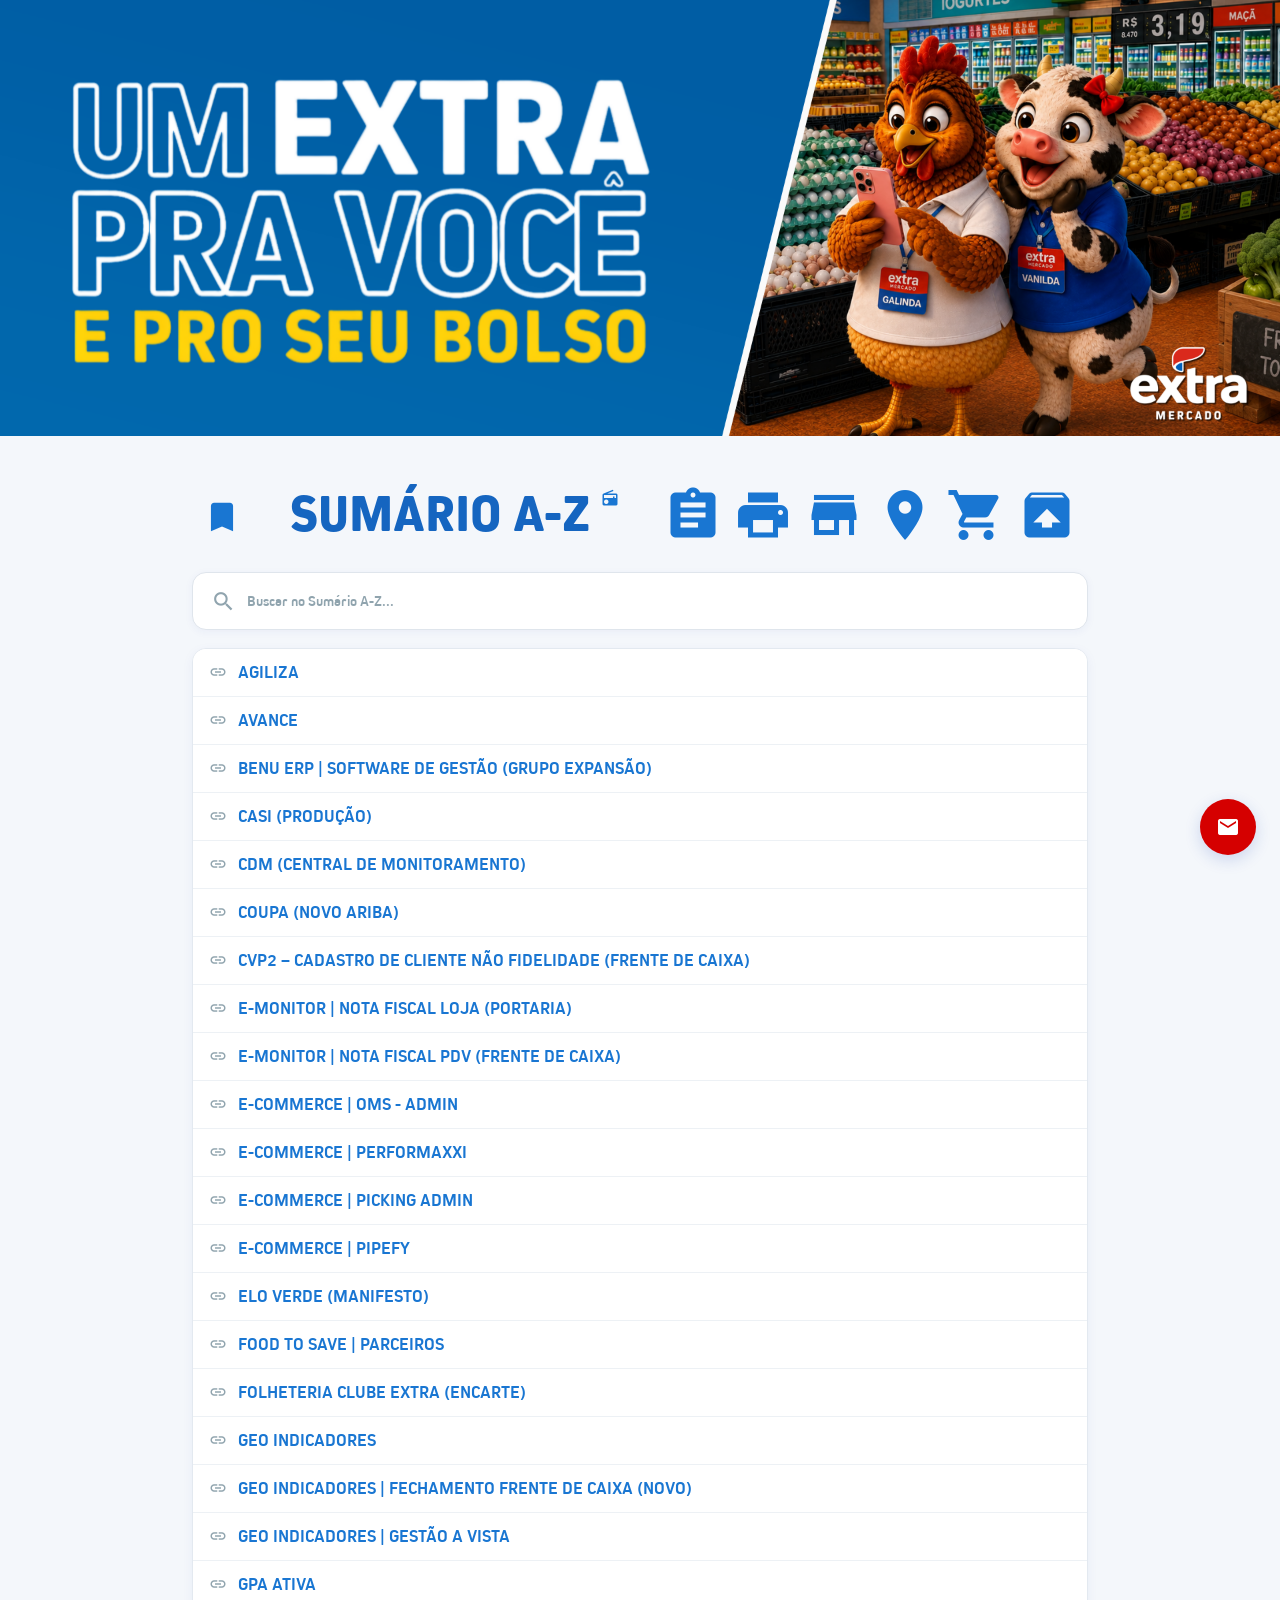
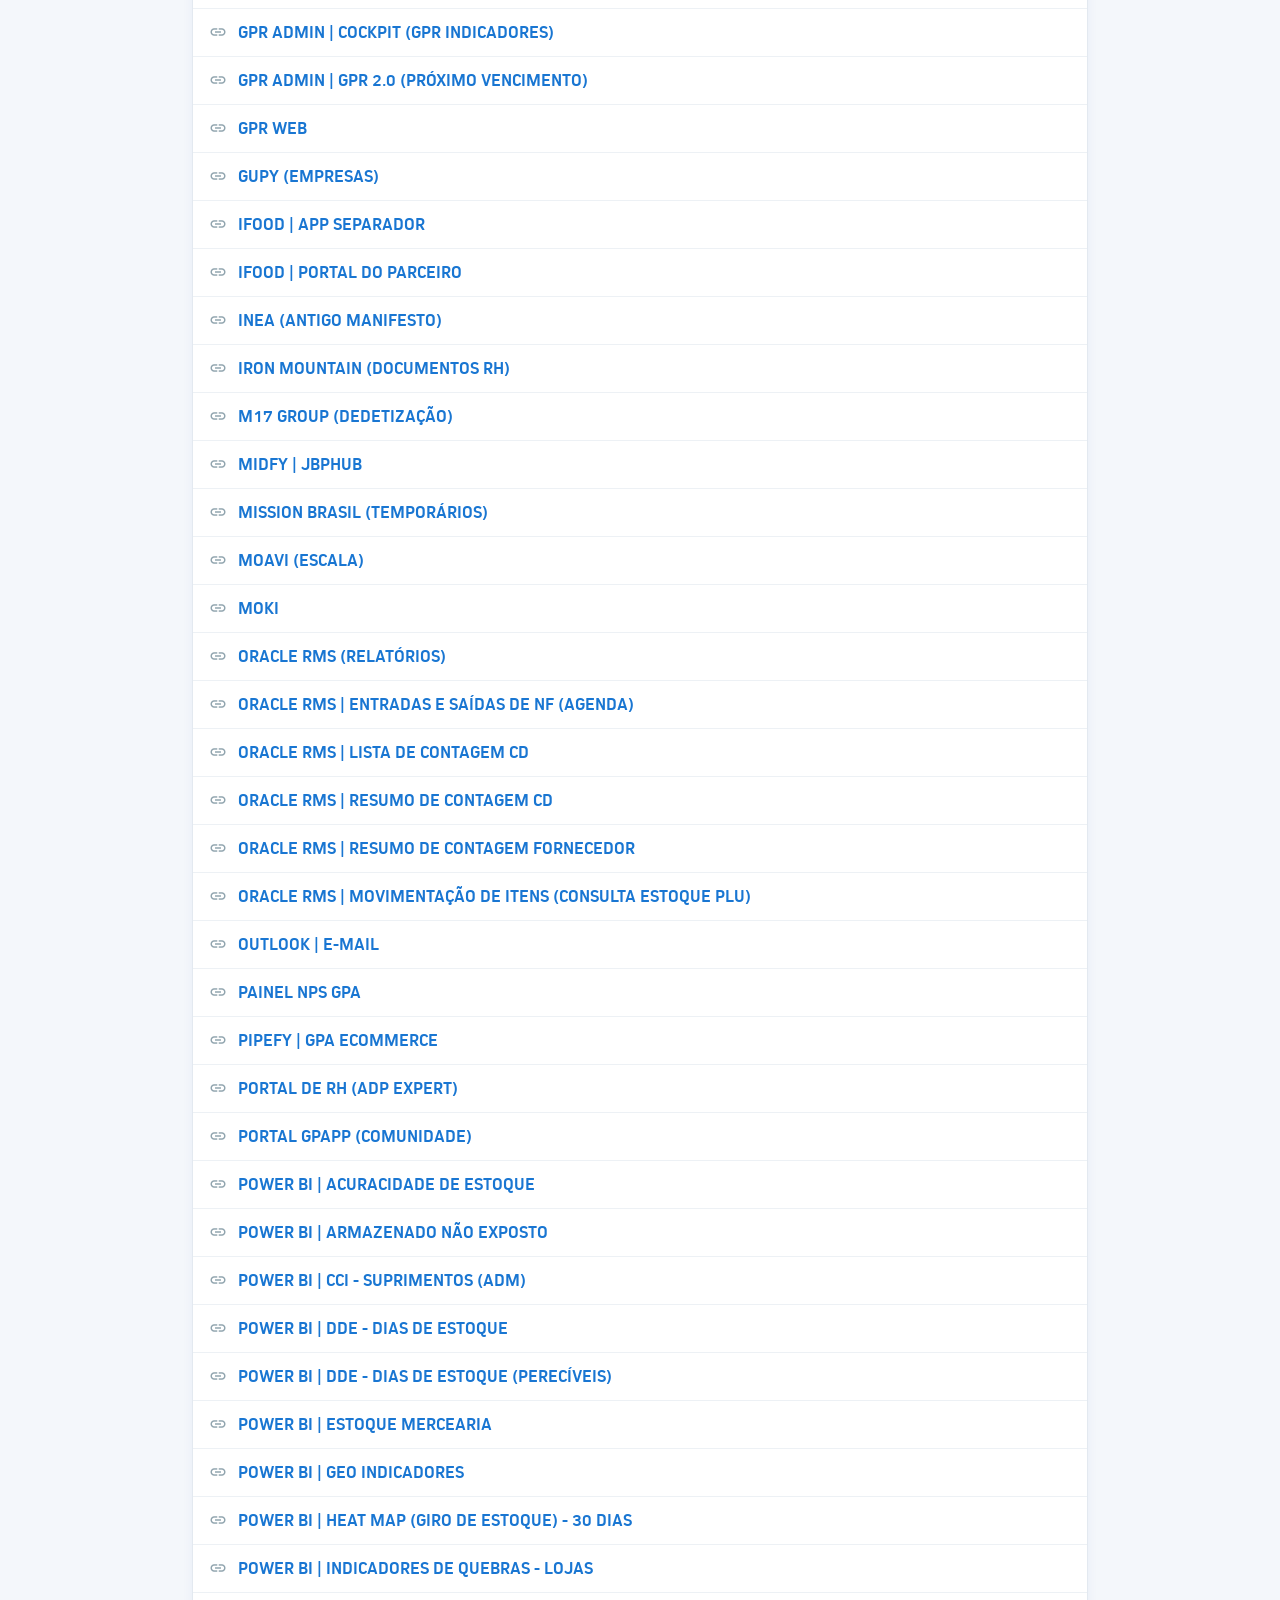
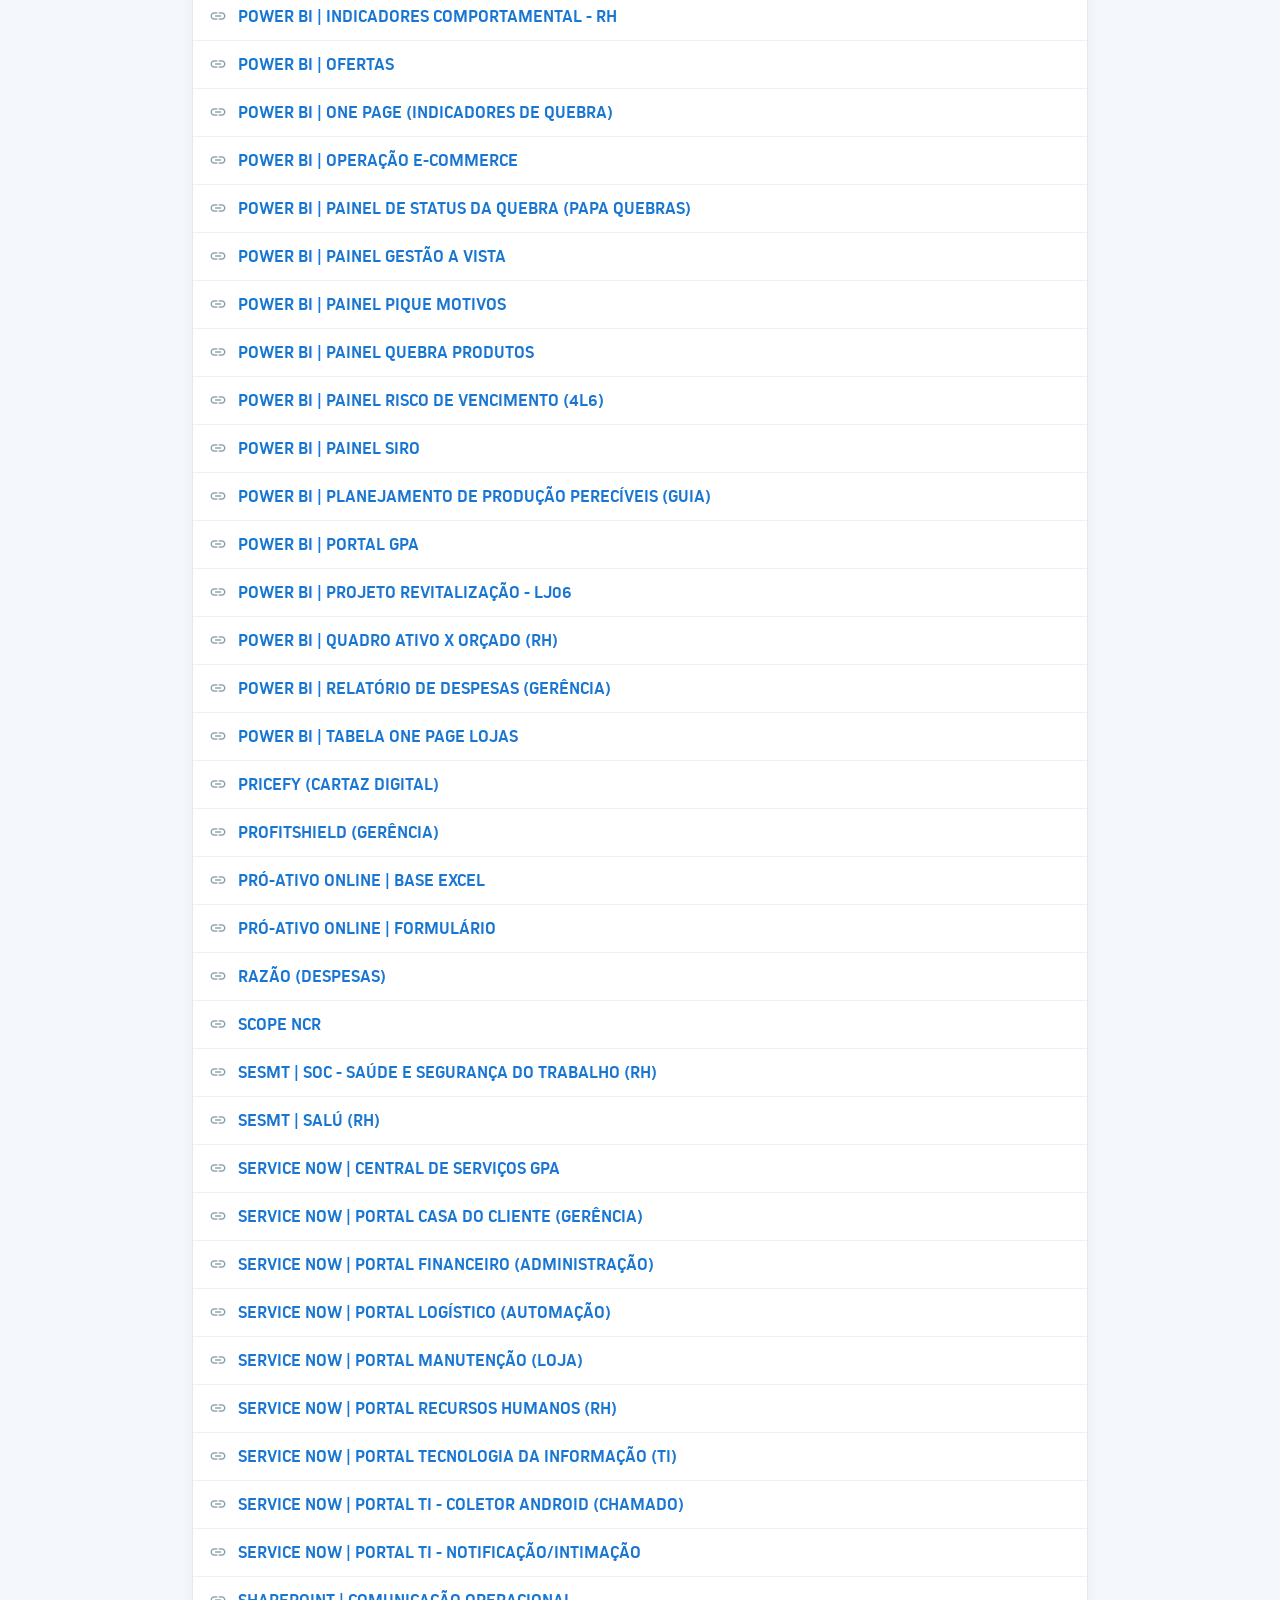
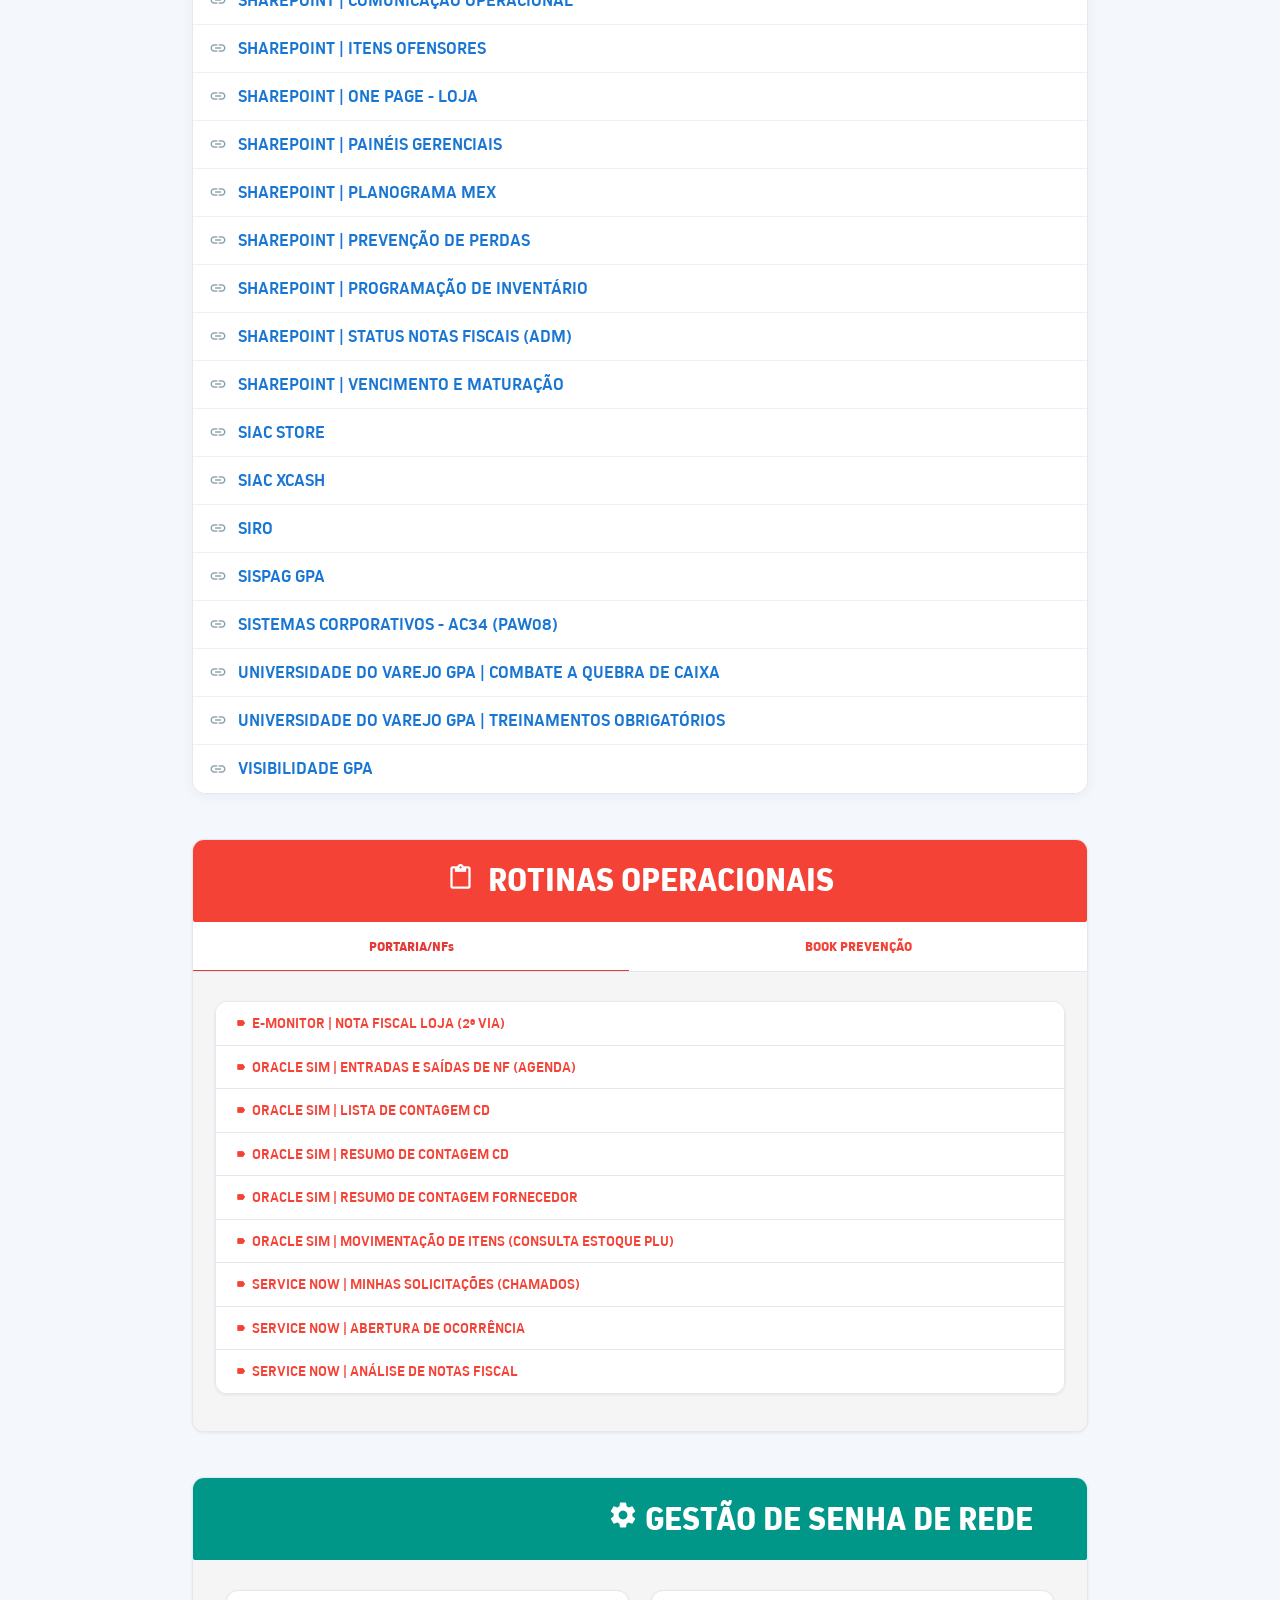
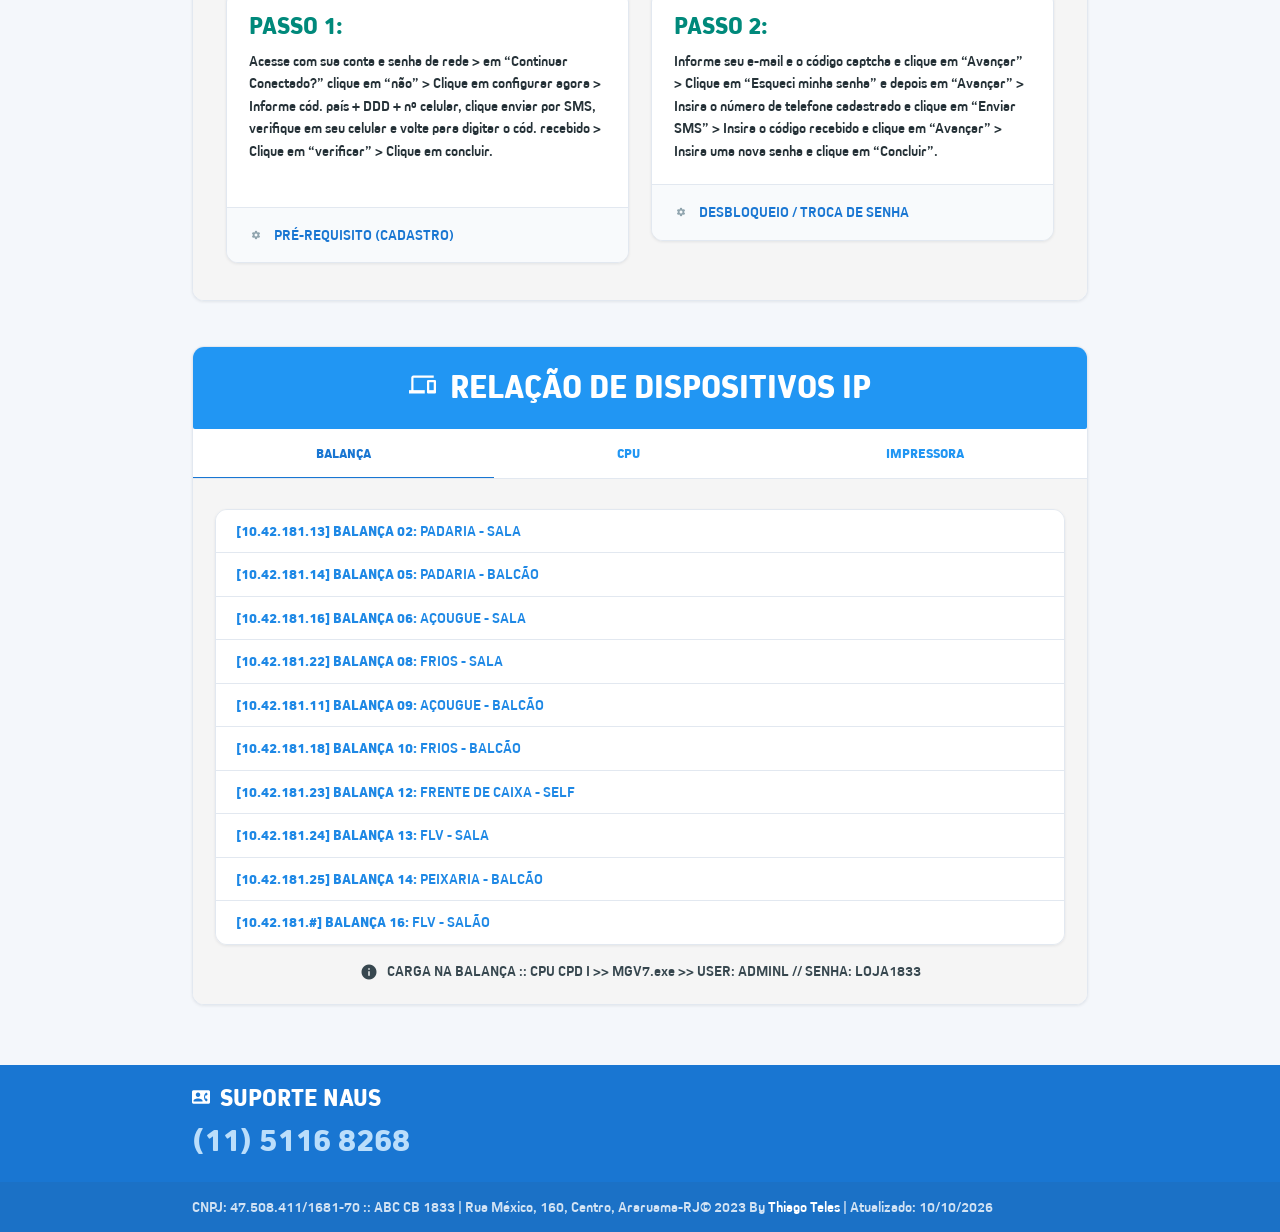
==== index.html @ 52b2ddd5 "Atalhos Gerador e AC34, Links" ====
<!DOCTYPE html>
<html>
	<head>
		<meta http-equiv="content-type" content="text/html" charset="utf-8">
		<link rel="icon" href="logo.ico">
		<link href="https://fonts.googleapis.com/icon?family=Material+Icons" rel="stylesheet">
		<link type="text/css" rel="stylesheet" href="materialize.min.css" media="screen,projection">
		<link type="text/css" rel="stylesheet" href="materialize_modern.css" media="screen,projection">
	</head>
	<body>
		<div class="row center"><img class="responsive-img" src="banner_extravc.png"></div><br>
		<div class="container">

			<!-- Botão voltar ao topo -->
			<div id="btnTopoContainer" class="fixed-action-btn" style="bottom: 120px; right: 24px;">
				<a id="btnTopo" class="btn-floating btn-large blue-grey lighten-1">
					<i class="material-icons">keyboard_arrow_up</i>
				</a>
			</div>
			<!-- Botão flutuante e-mail red accent-4 -->
			<div class="fixed-action-btn fab-fixed" title="ACESSAR CAIXA DE E-MAIL">
				<a href="https://outlook.office.com/" class="btn-floating btn-large red accent-4 btnemail">
					<i class="large material-icons">email</i>
				</a>
			</div>

			<div class="row">
				<div class="col s6">
					<h2 class="blue-text text-darken-3" style="margin: 0; white-space: nowrap;">
						<a href="central_atalhos.html" class="collection-item" title="ACESSAR CENTRAL WINDOWS"><i class="material-icons" style="font-size: 2.5rem; vertical-align: middle;">bookmarks</i></a>
						<b> SUMÁRIO A-Z</b>
						<a href="radio-anuncios" class="modal-trigger"><i class="material-icons tiny" style="vertical-align: middle; position: relative; top: -20px;">radio</i></a>
					</h2>
					
				</div>
				<div id="atalho" class="col s6">
					<div class="col s2"> <a href="cartaz-gerador" class="collection-item" title="ACESSAR GERADOR (CARTAZ EXCEL)"> <i class="material-icons medium">assignment</i> </a> </div>
					<div class="col s2"> <a href="https://gpa.pricefy.com.br/Store/Cartazes/Cartaz" class="collection-item" title="CRIAR CARTAZ DIGITAL"> <i class="material-icons medium">print</i> </a> </div>
					<div class="col s2"> <a href="https://gprweb.gpacorp.com.br/loja/1833/" class="collection-item" title="ACESSAR GPR WEB"> <i class="material-icons medium">store</i> </a> </div>
					<div class="col s2"> <a href="http://paw08/if10v2/inicio/inicio.asp" class="collection-item" title="ACESSAR SISTEMA AC34"> <i class="material-icons medium">room_preferences</i> </a> </div>
					<div class="col s2"> <a href="http://rmsprd/xmlpserver/Guest/SIM/GPA/MovimentacaoDiariadeItens/MovimentacaoDiariadeItens.xdo" class="collection-item"  title="CONSULTAR ESTOQUE PLU"> <i class="material-icons medium">shopping_cart</i> </a> </div>
					<div class="col s2"> <a href="http://rmsprd/xmlpserver/Guest/SIM/GPA/MovimentacaoAcumuladaProdutoLojaMA/MovimentacaoAcumuladaProdutoLojaMA.xdo" class="collection-item"  title="CONSULTAR ESTOQUE MA"> <i class="material-icons medium">unarchive</i> </a> </div>
				</div>
			</div>
			
			<!-- Modal Excel -->
<div id="modalRadio" class="modal">
    <div class="modal-content" style="position: relative;">
        <!-- Botão fechar -->
        <a href="#!" class="modal-close" style="position: absolute; top: 10px; right: 10px;">
            <i class="material-icons grey-text text-darken-2">close</i>
        </a>
        <h4>SELEÇÃO DE RÁDIO</h4>
        <hr>
                <div class="card-content">
					<div class="row" style="margin-bottom: 0;">
						<div class="col s12">
							<div class="card">
								<div class="card-action">
									<a href="radio/autoanuncios.html" style="display: block;">
									<div class="row" style="margin-bottom: 0; display: flex; justify-content: center; align-items: center;">
										<div class="col s2 center-align" >
											<i class="material-icons" style="font-size: 5em; display: block; margin: 0 auto;" >more_time</i>
										</div>
										<div class="col s9">
									        <h5 class="header blue-text text-darken-4" style="margin-top: 0;">AUTO-ANÚNCIOS</h5>
									        <hr>
									        <p style=" text-transform: none; font-size: 1.3em">“Reproduza anúncios dentro de um determinado tempo, sem afetar o rádio local.”</p>
									    </div>
									    <div class="col s1 center-align">
										    <i class="material-icons" style="font-size: 2em; display: block; margin: 0 auto;" >arrow_forward_ios</i>
										</div>
									</div></a>
								</div>
							</div>
						</div>
						<div class="col s12">
							<div class="card">
								<div class="card-action">
									<a href="radio/radioanuncios.html"style="display: block;">
									<div class="row" style="margin-bottom: 0;  display: flex; justify-content: center; align-items: center;">
										<div class="col s2 center-align">
											<i class="material-icons" style="font-size: 5em; display: block; margin: 0 auto;">library_music</i>
										</div>
										<div class="col s9">
									        <h5 class="header blue-text text-darken-4" style="margin-top: 0;">RÁDIO+ANÚNCIOS</h5>
									        <hr>
									        <p style=" text-transform: none; font-size: 1.3em">“Reproduza anúncios intercalando com músicas no armazenamento local do seu dispositivo, transformando em uma rádio independente.”</p>
									    </div>
									    <div class="col s1 center-align">
										    <i class="material-icons" style="font-size: 2em; display: block; margin: 0 auto;">arrow_forward_ios</i>
										</div>
									</div></a>
								</div>
							</div>
						</div>
					</div>
				</div>
    </div>
</div>

			<!-- Busca exclusiva do Sumário A-Z -->
			<div class="sumario-busca">
				<div class="input-field">
					<i class="material-icons prefix">search</i>
					<input id="buscaSumario" type="text" autocomplete="off" placeholder="Buscar no Sumário A-Z...">
				</div>
			</div>

			<!-- Acessos mais utilizados: preenchido automaticamente pelo histórico deste navegador -->
			<div id="maisAcessados" class="mais-acessados" style="display: none;">
				<div class="mais-acessados-titulo">
					<span style="font-size: 1.1rem"><i class="material-icons" style="vertical-align: middle; margin-right: 4px;">star</i> <b>ÚLTIMOS ACESSOS</b></span>
				</div>
				<div id="maisAcessadosLista" class="mais-acessados-lista"></div>
			</div>

			<div id="sumarioAcesso" class="collection">
					<a href="https://selfbooking.lemontech.com.br/gpa" class="collection-item blue-text"><i class="tiny material-icons">link</i> &nbsp;Agiliza</a>
					<a href="https://hcm19.sapsf.com/login?_s.crb=MpRnyl9h2gtL35%252flQstivPE6UNp9KNI8k6La41ZQEoU%253d#/login" class="collection-item blue-text "><i class="tiny material-icons">link</i> &nbsp;Avance</a>
					<a href="https://www.benuerp.com.br/new/informacoesClienteDocumentos.benu" class="collection-item blue-text  "><i class="tiny material-icons">link</i> &nbsp;Benu ERP | Software de Gestão (Grupo Expansão)</a>
					<a href="http://10.100.30.98:8080/casi/" class="collection-item blue-text  "><i class="tiny material-icons">link</i> &nbsp;Casi (Produção)</a>
					<a href="https://cdm.gpacorp.com.br/pt-BR/login" class="collection-item blue-text  "><i class="tiny material-icons">link</i> &nbsp;CDM (Central de Monitoramento)</a>
					<a href="https://gpabr.coupahost.com/" class="collection-item blue-text  "><i class="tiny material-icons">link</i> &nbsp;COUPA (Novo Ariba)</a>
				    <a href="https://cvp2-customer.crm.gpa.digital/login" class="collection-item blue-text  "><i class="tiny material-icons">link</i> &nbsp;CVP2 – Cadastro de Cliente Não Fidelidade (Frente de Caixa)</a>
					<a href="http://nfecd-gpa.unisys.com.br/eFormseMonitor/" class="collection-item blue-text  "><i class="tiny material-icons">link</i> &nbsp;E-monitor | Nota Fiscal Loja (Portaria)</a>
				    <a href="http://172.16.22.21/eForms_NFCeeMonitor/ProcessDocument/Index" class="collection-item blue-text  "><i class="tiny material-icons">link</i> &nbsp;E-monitor | Nota Fiscal PDV (Frente de Caixa)</a>
					<a href="https://admin.oms.gpa.digital/authentication/login?form=false#" class="collection-item blue-text  "><i class="tiny material-icons">link</i> &nbsp;E-commerce | OMS - Admin</a>
					<a href="https://www.performaxxi.com.br/PerforMAXXI/LoginPerforMAXXI.aspx" class="collection-item blue-text  "><i class="tiny material-icons">link</i> &nbsp;E-commerce | PerforMAXXI</a>
					<a href="https://picking-admin.backoffice.gpa.digital/" class="collection-item blue-text  "><i class="tiny material-icons">link</i> &nbsp;E-commerce | Picking Admin</a>
				    <a href="https://app.pipefy.com/portals/e-commerce" class="collection-item blue-text  "><i class="tiny material-icons">link</i> &nbsp;E-commerce | Pipefy</a>
					<a href="https://web.eloverde.com.br/dashboard" class="collection-item blue-text  "><i class="tiny material-icons">link</i> &nbsp;Elo verde (Manifesto)</a>
					<a href="https://parceiro.foodtosave.com.br/login" class="collection-item blue-text  "><i class="tiny material-icons">link</i>  &nbsp;Food To Save | Parceiros </a>
					<a href="https://folheteria.clubeextra.com.br/home/sites/mercado/index.html" class="collection-item blue-text  "><i class="tiny material-icons">link</i> &nbsp;Folheteria Clube Extra (Encarte)</a>
					<a href="file://pafs05/GEO_Indicadores$/Indicadores_Geo/HTML/GPR_INDICADORES.html" class="collection-item blue-text  "><i class="tiny material-icons">link</i> &nbsp;GEO Indicadores</a>
					<a href="file://pafs05/geo_indicadores$/Indicadores_Geo/FRENTE_CXA/Demais_Indicadores/Treinamento%20Xcash/" class="collection-item blue-text  "><i class="tiny material-icons">link</i> &nbsp;GEO Indicadores | Fechamento Frente de Caixa (Novo)</a>
					<a href="file://pafs05/geo_indicadores$/Indicadores_Geo/GESTAO_A_VISTA/#4-PAINEL_LOJA.xlsb" class="collection-item blue-text  "><i class="tiny material-icons">link</i> &nbsp;GEO Indicadores | Gestão a vista</a>
					<a href="https://www.gpativa.com.br/" class="collection-item blue-text  "><i class="tiny material-icons">link</i> &nbsp;GPA Ativa</a>
					<a href="http://gpradmin.gpabr.com/GPA.GPRCockpit/Indicadores/Execucao#" class="collection-item blue-text  "><i class="tiny material-icons">link</i> &nbsp;GPR Admin | Cockpit (GPR Indicadores)</a>
					<a href="http://gpradmin.gpabr.com/GPA.GPRAdmin" class="collection-item blue-text  "><i class="tiny material-icons">link</i> &nbsp;GPR Admin | GPR 2.0 (Próximo vencimento)</a>
					<a href="https://psgpa-frontend-prd.corporativo.gpacorp.com.br" class="collection-item blue-text  "><i class="tiny material-icons">link</i> &nbsp;GPR Web</a>
					<a href="https://gpa.gupy.io/companies/signin" class="collection-item blue-text  "><i class="tiny material-icons">link</i> &nbsp;Gupy (Empresas)</a>
					<a href="https://separador.ifood.com.br/" class="collection-item blue-text  "><i class="tiny material-icons">link</i> &nbsp;Ifood | App Separador</a>
					<a href="https://portal.ifood.com.br/login" class="collection-item blue-text  "><i class="tiny material-icons">link</i> &nbsp;Ifood | Portal do Parceiro</a>
					<a href="https://mtr.inea.rj.gov.br/index.jsp" class="collection-item blue-text  "><i class="tiny material-icons">link</i> &nbsp;INEA (Antigo Manifesto)</a>
					<a href="https://am1.wa.ironmountain.com/im40035/203WPT/Portal/" class="collection-item blue-text  "><i class="tiny material-icons">link</i> &nbsp;Iron Mountain (Documentos RH)</a>
					<a href="https://m17group.espacoclientes.com.br/entrar" class="collection-item blue-text  "><i class="tiny material-icons">link</i> &nbsp;M17 Group (Dedetização)</a>
					<a href="https://app.midfy.io/" class="collection-item blue-text  "><i class="tiny material-icons">link</i> &nbsp;Midfy | JBPHub</a>
				    <a href="https://missionbrasil.app/missions" class="collection-item blue-text  "><i class="tiny material-icons">link</i> &nbsp;Mission Brasil (Temporários)</a>
				    <a href="https://gpa.escalamoavi.com.br/login" class="collection-item blue-text  "><i class="tiny material-icons">link</i> &nbsp;Moavi (Escala)</a>
					<a href="https://moki.app/pt/" class="collection-item blue-text  "><i class="tiny material-icons">link</i> &nbsp;Moki</a>
					<a href="http://rmsprd/xmlpserver/servlet/report" class="collection-item blue-text  "><i class="tiny material-icons">link</i> &nbsp;Oracle RMS (Relatórios)</a>
					<a href="http://rmsprd/xmlpserver/Guest/SIM/GPA/EntradaseSaidasdeNFporOperacao/EntradaseSaidasdeNFporOperacao.xdo" class="collection-item blue-text"><i class="tiny material-icons">link</i> &nbsp;Oracle RMS | Entradas e Saídas de Nf (Agenda)</a>
					<a href="http://rmsprd/xmlpserver/Guest/SIM/GPA/ListadeItensparaContagemCD/ListadeItensparaContagemCD.xdo" class="collection-item blue-text"><i class="tiny material-icons">link</i> &nbsp;Oracle RMS | Lista de Contagem CD</a>
					<a href="http://rmsprd/xmlpserver/Guest/SIM/GPA/ResumodaContagemeRecontagemCD/ResumodaContagemeRecontagemCD.xdo" class="collection-item blue-text"><i class="tiny material-icons">link</i> &nbsp;Oracle RMS | Resumo de Contagem CD</a>
					<a href="http://rmsprd/xmlpserver/Guest/SIM/GPA/ResumodaContagemeRecontagemFornecedor/ResumodaContagemeRecontagemFornecedor.xdo" class="collection-item blue-text"><i class="tiny material-icons">link</i> &nbsp;Oracle RMS | Resumo de Contagem Fornecedor</a>
					<a href="http://rmsprd/xmlpserver/Guest/SIM/GPA/MovimentacaoDiariadeItens/MovimentacaoDiariadeItens.xdo" class="collection-item blue-text"><i class="tiny material-icons">link</i> &nbsp;Oracle RMS | Movimentação de Itens (Consulta Estoque Plu)</a>
					<a href="https://outlook.office.com/" class="collection-item blue-text  "><i class="tiny material-icons">link</i> &nbsp;Outlook | E-mail</a>
					<a href="https://gpa.qwst.co/v1/lojas-1" class="collection-item blue-text  "><i class="tiny material-icons">link</i> &nbsp;Painel NPS GPA</a>
					<a href="https://app.pipefy.com/organizations/300387909/interfaces/fed18e5e-f966-45ed-803c-2764a4a6a055/pages/145ac85d-43f2-406f-8aa8-34d8c33512d7" class="collection-item blue-text  "><i class="tiny material-icons">link</i> &nbsp;Pipefy | GPA Ecommerce</a>
				    <a href="https://portalderh.gpabr.com/" class="collection-item blue-text  "><i class="tiny material-icons">link</i> &nbsp;Portal de RH (ADP Expert) </a>
					<a href="https://www.gpapp.com.br/home" class="collection-item blue-text  "><i class="tiny material-icons">link</i> &nbsp;Portal GPApp (Comunidade)</a>

					<a href="https://app.powerbi.com/groups/me/apps/91631a75-5166-4864-9fce-e76700f13915/reports/55e4706a-1eb3-4ded-ad8c-d8c9c2315951/afd7cc8be4b72b438480?ctid=1a53e6b6-7562-4b9f-83d0-e71a8891667e&experience=power-bi" class="collection-item blue-text  "><i class="tiny material-icons">link</i> &nbsp;Power Bi | Acuracidade de Estoque</a>
					<a href="https://app.powerbi.com/groups/me/apps/91631a75-5166-4864-9fce-e76700f13915/reports/6fecda92-f459-485c-90c5-8e10ea3f66d2/f070b885ce078016b30b?ctid=1a53e6b6-7562-4b9f-83d0-e71a8891667e&experience=power-bi" class="collection-item blue-text  "><i class="tiny material-icons">link</i> &nbsp;Power Bi | Armazenado Não Exposto</a>
				    <a href="https://app.powerbi.com/groups/me/reports/2918b4dc-d9bb-49b8-865a-d30838c061c5/ReportSectiondf40029e906f36496d48?experience=power-bi" class="collection-item blue-text  "><i class="tiny material-icons">link</i> &nbsp;Power Bi | CCI - Suprimentos (ADM)</a>
					<a href="https://app.powerbi.com/groups/me/reports/e5ff2826-27b8-43a1-b34d-ea849b3d251e/ReportSection?ctid=1a53e6b6-7562-4b9f-83d0-e71a8891667e&openReportSource=ReportInvitation&experience=power-bi" class="collection-item blue-text"><i class="tiny material-icons">link</i> &nbsp;Power Bi | DDE - Dias De Estoque</a>
					<a href="https://app.powerbi.com/groups/me/reports/35cf1a22-004a-41c1-bbaf-f76a3c1e7146/ReportSectionfe0099f6cc4fa8067a13?experience=power-bi" class="collection-item blue-text"><i class="tiny material-icons">link</i> &nbsp;Power Bi | DDE - Dias de Estoque (Perecíveis)</a>
					<a href="https://app.powerbi.com/groups/me/reports/d75bbfbf-da28-4085-9a27-97bf1a3357d2/c6dd825a75c5d926e804?experience=power-bi" class="collection-item blue-text  "><i class="tiny material-icons">link</i> &nbsp;Power Bi | Estoque Mercearia</a>
				    <a href="https://app.powerbi.com/groups/me/apps/9190d269-d305-4cb8-bbb1-a63a633498a6/reports/7cf5d11d-06f8-4e38-afa7-85bca14bdde9/ReportSection352ad66d10e81ea63c0b?experience=power-bi" class="collection-item blue-text  "><i class="tiny material-icons">link</i> &nbsp;Power Bi | GEO Indicadores</a>
					<a href="https://app.powerbi.com/groups/me/reports/f19f9678-5603-4d0b-ae3d-ce8b4cb8f2ce/ReportSectionfe0099f6cc4fa8067a13?ctid=1a53e6b6-7562-4b9f-83d0-e71a8891667e&openReportSource=ReportInvitation&experience=power-bi&bookmarkGuid=Bookmarka2e3959fa6c50b76c57a" class="collection-item blue-text  "><i class="tiny material-icons">link</i> &nbsp;Power Bi | Heat Map (Giro de Estoque) - 30 dias</a>
					<a href="https://app.powerbi.com/groups/me/apps/698e3ff6-804a-48ac-b352-991b249a669f/reports/a59e0bd3-a923-46a5-b5e8-7764b775a702/ReportSectionb4e51904a1badc4b39aa?experience=power-bi" class="collection-item blue-text "><i class="tiny material-icons">link</i>  &nbsp;Power Bi | Indicadores de Quebras - Lojas</a>
					<a href="https://gpabr.sharepoint.com/:x:/r/sites/IndicadoresdocumentaodeRH/_layouts/15/Doc.aspx?sourcedoc=%7B92962FE2-4DBB-48DC-8FE5-846AB7D83D6E%7D&file=Relat%25u00f3rio%20Status%20-%20LOJAS%20INTEGRA_TODOS.xlsb&action=default&mobileredirect=true" class="collection-item blue-text "><i class="tiny material-icons">link</i> &nbsp;Power Bi | Indicadores Comportamental - RH</a>
					<a href="https://app.powerbi.com/groups/me/reports/968d44b3-c17c-4d91-8bf6-6071f1e4b98b/ReportSection?ctid=1a53e6b6-7562-4b9f-83d0-e71a8891667e&experience=power-bi" class="collection-item blue-text  "><i class="tiny material-icons">link</i> &nbsp;Power Bi | Ofertas</a>
					<a href="https://app.powerbi.com/groups/me/apps/698e3ff6-804a-48ac-b352-991b249a669f/reports/8072b7a6-b285-4627-9b70-38fb39dad312/ReportSectionb4e51904a1badc4b39aa?experience=power-bi" class="collection-item blue-text"><i class="tiny material-icons">link</i> &nbsp;Power Bi | One Page (Indicadores de Quebra)</a>
					<a href="https://app.powerbi.com/groups/me/apps/0a36da17-a6f8-4089-9068-a615048fcf36/reports/9798cefb-e5d2-4852-989e-b86de13d9f23/ReportSection63a19a9f65906907c9a9?ctid=1a53e6b6-7562-4b9f-83d0-e71a8891667e&experience=power-bi" class="collection-item blue-text  "><i class="tiny material-icons">link</i> &nbsp;Power Bi | Operação E-commerce</a>
					<a href="https://app.powerbi.com/groups/me/reports/b7390b06-24f3-4b71-9939-614c9d5bbcaf/ReportSection?experience=power-bi" class="collection-item blue-text  "><i class="tiny material-icons">link</i> &nbsp;Power Bi | Painel de Status da Quebra (Papa Quebras)</a>
					<a href="https://app.powerbi.com/groups/me/reports/1a1d0382-083a-4275-a441-d324da7616c0/ReportSection?ctid=1a53e6b6-7562-4b9f-83d0-e71a8891667e&openReportSource=ReportInvitation&experience=power-bi" class="collection-item blue-text"><i class="tiny material-icons">link</i> &nbsp;Power Bi | Painel Gestão a Vista</a>
					<a href="https://app.powerbi.com/groups/me/reports/c10e8c29-42c0-412a-bfea-aa52c8832ea1/ReportSection578a195ccf6fbca7e787?experience=power-bi" class="collection-item blue-text  "><i class="tiny material-icons">link</i> &nbsp;Power Bi | Painel Pique Motivos</a>
					<a href="https://app.powerbi.com/groups/me/reports/3152913b-8637-45f1-8625-57eacac7113d/ReportSection1ebc7bf6215264300142?experience=power-bi" class="collection-item blue-text  "><i class="tiny material-icons">link</i> &nbsp;Power Bi | Painel Quebra Produtos</a>
					<a href="https://app.powerbi.com/groups/me/reports/ab66e09a-b7cf-4347-9da6-d13e9d9027fa/e86e0462ff027a95c91f?ctid=1a53e6b6-7562-4b9f-83d0-e71a8891667e&openReportSource=ReportInvitation&experience=power-bi" class="collection-item blue-text  "><i class="tiny material-icons">link</i> &nbsp;Power Bi | Painel Risco de Vencimento (4L6)</a>
					<a href="https://app.powerbi.com/groups/me/reports/eab8e65f-614b-446b-a0db-a909165a0cf3/9159eb3babcbae2c11bf?ctid=1a53e6b6-7562-4b9f-83d0-e71a8891667e&openReportSource=ReportInvitation&experience=power-bi" class="collection-item blue-text  "><i class="tiny material-icons">link</i> &nbsp;Power Bi | Painel SIRO</a>
					<a href="https://app.powerbi.com/groups/me/apps/9190d269-d305-4cb8-bbb1-a63a633498a6/reports/076382ad-de8a-471a-9eee-c6875aa18a06/ReportSection8627ba3149e71bb4609e?ctid=1a53e6b6-7562-4b9f-83d0-e71a8891667e&experience=power-bi" class="collection-item blue-text  "><i class="tiny material-icons">link</i> &nbsp;Power Bi | Planejamento de Produção Perecíveis (Guia)</a>
					<a href="https://app.powerbi.com/groups/me/reports/9a401ed0-ab7a-4296-b55f-eaed379f1283/ReportSection4d6fca801067c01bb2ad?ctid=1a53e6b6-7562-4b9f-83d0-e71a8891667e&experience=power-bi" class="collection-item blue-text  "><i class="tiny material-icons">link</i> &nbsp;Power Bi | Portal GPA</a>
					<a href="https://app.powerbi.com/groups/me/apps/3f1a907f-e09a-4315-8f03-e531f96e2da8/reports/83264715-a62c-4dfd-9458-65be56e49f95/ReportSection5598f671e6b4571795a4?experience=power-bi" class="collection-item blue-text  "><i class="tiny material-icons">link</i> &nbsp;Power Bi | Projeto Revitalização - LJ06</a>
					<a href="https://app.powerbi.com/groups/me/apps/9190d269-d305-4cb8-bbb1-a63a633498a6/reports/4f4f0dc3-67cf-4a4c-accc-d0afeaeff807/ReportSection?ctid=1a53e6b6-7562-4b9f-83d0-e71a8891667e&experience=power-bi" class="collection-item blue-text  "><i class="tiny material-icons">link</i> &nbsp;Power Bi | Quadro Ativo x Orçado (RH)</a>
					<a href="https://app.powerbi.com/groups/me/reports/804c584f-3884-46b9-a392-fc288c521c6a/ReportSectionb7e2cdf0d01ddb903d26?ctid=1a53e6b6-7562-4b9f-83d0-e71a8891667e&experience=power-bi" class="collection-item blue-text  "><i class="tiny material-icons">link</i> &nbsp;Power Bi | Relatório de Despesas (Gerência)</a>
					<a href="https://app.powerbi.com/groups/me/reports/6c003941-1ebd-4f68-afba-093e889a53c8/ReportSection?experience=power-bi" class="collection-item blue-text"><i class="tiny material-icons">link</i>  &nbsp;Power Bi | Tabela One Page Lojas</a>
				
					<a href="https://gpa.pricefy.com.br/" class="collection-item blue-text  "><i class="tiny material-icons">link</i> &nbsp;Pricefy (Cartaz Digital)</a>
					<a href="https://gpa.app.profitshield.com.br/" class="collection-item blue-text  "><i class="tiny material-icons">link</i> &nbsp;Profitshield (Gerência)</a>
					<a href="https://gpabr-my.sharepoint.com/:x:/r/personal/thiago_vieira1_gpabr_com/_layouts/15/doc2.aspx?sourcedoc=%7B09AFC61C-8731-4F53-88AE-B9376E63DE26%7D&file=4L61833.xlsx" class="collection-item blue-text  "><i class="tiny material-icons">link</i> &nbsp;Pró-Ativo Online | Base Excel</a>
					<a href="https://forms.cloud.microsoft/Pages/ResponsePage.aspx?id=tuZTGmJ1n0uD0OcaiJFmflQDVX3oiltJpKXcRvi1dk1UMEVOVk1GOTNNSjcxWDJBWTUzVEVGUERWNC4u" class="collection-item blue-text  "><i class="tiny material-icons">link</i> &nbsp;Pró-Ativo Online | Formulário</a>
					<a href="http://pap102/GPA.SAP.Apresentacao/(S(eogrnheeaa5gl055tvch5s45))/Relatorio/RelatorioRazaoDLPDivisional.aspx?REL=1&UserId=252346" class="collection-item blue-text  "><i class="tiny material-icons">link</i> &nbsp;Razão (Despesas) </a>
					<a href="http://10.101.1.31:8084/adm/login.xhtml" class="collection-item blue-text  "><i class="tiny material-icons">link</i> &nbsp;Scope NCR</a>
				    <a href="https://sistema.soc.com.br/WebSoc/sp/711698/login" class="collection-item blue-text  "><i class="tiny material-icons">link</i> &nbsp;SESMT | SOC - Saúde e Segurança do Trabalho (RH)</a>
					<a href="https://app.salu.com.vc/login?cliente=gpa" class="collection-item blue-text  "><i class="tiny material-icons">link</i> &nbsp;SESMT | Salú (RH)</a>
					
					<a href="https://gpabr.service-now.com/esc" class="collection-item blue-text  "><i class="tiny material-icons">link</i> &nbsp;Service Now | Central de Serviços GPA</a>
					<a href="https://gpabr.service-now.com/blsp" class="collection-item blue-text  "><i class="tiny material-icons">link</i> &nbsp;Service Now | Portal Casa do Cliente (Gerência)</a>
					<a href="https://gpabr.service-now.com/esc?id=emp_taxonomy_topic&topic_id=3c9312521bbe6150c04942ece54bcbc2" class="collection-item blue-text  "><i class="tiny material-icons">link</i> &nbsp;Service Now | Portal Financeiro (Administração)</a>
					<a href="https://gpabr.service-now.com/esc?id=emp_taxonomy_topic&topic_id=609312521bbe6150c04942ece54bcb75" class="collection-item blue-text  "><i class="tiny material-icons">link</i> &nbsp;Service Now | Portal Logístico (Automação)</a>
					<a href="https://gpabr.service-now.com/esc?id=sc_cat_item&sys_id=e0e2ffb31b6c791068e8db51f54bcbaf" class="collection-item blue-text  "><i class="tiny material-icons">link</i> &nbsp;Service Now | Portal Manutenção (Loja)</a>
					<a href="https://gpabr.service-now.com/esc?id=emp_taxonomy_topic&topic_id=8a95fdfa1b07615068e8db51f54bcb87" class="collection-item blue-text  "><i class="tiny material-icons">link</i> &nbsp;Service Now | Portal Recursos Humanos (RH)</a>
					<a href="https://gpabr.service-now.com/sp" class="collection-item blue-text  "><i class="tiny material-icons">link</i> &nbsp;Service Now | Portal Tecnologia da Informação (TI)</a>
					<a href="https://gpabr.service-now.com/sp?id=sc_cat_item&sys_id=e31b8d66fb89561020c8fe374eefdce9" class="collection-item blue-text  "><i class="tiny material-icons">link</i> &nbsp;Service Now | Portal TI - Coletor Android (Chamado)</a>
					<a href="https://gpabr.service-now.com/sp?id=sc_cat_item&sys_id=7fd56d68fb74f61020c8fe374eefdc97&sysparm_category=1fa9915a1b67dc50f4da21f1f54bcb9b" class="collection-item blue-text  "><i class="tiny material-icons">link</i> &nbsp;Service Now | Portal TI - Notificação/Intimação</a>

                    <a href="https://gpabr.sharepoint.com/sites/Comunicacaointerna/ComunicacaoOperacional/Forms/AllItems.aspx?cid=ce7b6e43%2D22b9%2D4a8b%2Da8e8%2Da866565d040b&csf=1&e=q6FBvA&FolderCTID=0x0120006673C9E019AF994F97CB00F5F16E1E8B&web=1&id=%2Fsites%2FComunicacaointerna%2FComunicacaoOperacional%2FExtra%20Mercado&viewid=bc80a6e1%2D97b1%2D4403%2Dae3b%2Dfaf13a247b15" class="collection-item blue-text  "><i class="tiny material-icons">link</i> &nbsp;SharePoint | Comunicação Operacional</a>
					<a href="https://gpabr.sharepoint.com/sites/SharePoint-PrevenodePerdas-GPA/Documentos%20Compartilhados/Forms/AllItems.aspx?csf=1&web=1&e=xpeMt6&CID=6f496089%2D36bb%2D4613%2Db7e3%2Dfa91c9091f7b&FolderCTID=0x012000EBF8FDE488D5714EB2B0820F4110D01E&id=%2Fsites%2FSharePoint%2DPrevenodePerdas%2DGPA%2FDocumentos%20Compartilhados%2FMCE%2FItens%20Ofensores&viewid=d84ef93a%2D8c8a%2D4d91%2Dbae9%2De726bb8c4059" class="collection-item blue-text"><i class="tiny material-icons">link</i> &nbsp;SharePoint | Itens Ofensores</a>
					<a href="https://gpabr.sharepoint.com/sites/SharePoint-PrevenodePerdas-GPA/Documentos%20Compartilhados/Forms/AllItems.aspx?FolderCTID=0x012000EBF8FDE488D5714EB2B0820F4110D01E&id=%2Fsites%2FSharePoint%2DPrevenodePerdas%2DGPA%2FDocumentos%20Compartilhados%2FGPA%2FOne%20Page%20Loja&viewid=d84ef93a%2D8c8a%2D4d91%2Dbae9%2De726bb8c4059" class="collection-item blue-text"><i class="tiny material-icons">link</i> &nbsp;SharePoint | One Page - Loja</a>
					<a href="https://gpabr.sharepoint.com/sites/SharePoint-PrevenodePerdas-GPA/Documentos%20Compartilhados/Forms/AllItems.aspx?id=%2Fsites%2FSharePoint%2DPrevenodePerdas%2DGPA%2FDocumentos%20Compartilhados%2FGPA%2FPain%C3%A9is%20Gerenciais&viewid=d84ef93a%2D8c8a%2D4d91%2Dbae9%2De726bb8c4059&CT=1713554395590&OR=OWA%2DNT%2DMail&CID=82facf8e%2D173a%2Da72c%2D2994%2De6981f5cb758" class="collection-item blue-text  "><i class="tiny material-icons">link</i> &nbsp;SharePoint | Painéis Gerenciais</a>
					<a href="https://gpabr.sharepoint.com/sites/MEX/Documentos%20Compartilhados/Forms/AllItems.aspx?newTargetListUrl=%2Fsites%2FMEX%2FDocumentos%20Compartilhados&viewpath=%2Fsites%2FMEX%2FDocumentos%20Compartilhados%2FForms%2FAllItems%2Easpx&id=%2Fsites%2FMEX%2FDocumentos%20Compartilhados%2FATUALIZADO%20PLANOGRAMAS%20E%20DOCS%20MEX%2F1%20%2D%20PLANOGRAMAS%2F1%2E3%20RJ%2F1%2E3%2E1%20MERCEARIA&viewid=9c320b30%2Db32e%2D42f8%2D81e2%2D3d71f1a40414" class="collection-item blue-text  "><i class="tiny material-icons">link</i> &nbsp;SharePoint | Planograma MEX</a>
					<a href="http://nb02298643/share_point/quebras.php" class="collection-item blue-text  "><i class="tiny material-icons">link</i> &nbsp;SharePoint | Prevenção de Perdas</a>
					<a href="https://gpabr.sharepoint.com/sites/SharePoint-PrevenodePerdas-GPA/Documentos%20Compartilhados/Forms/AllItems.aspx?id=%2Fsites%2FSharePoint%2DPrevenodePerdas%2DGPA%2FDocumentos%20Compartilhados%2FGovernan%C3%A7a%20de%20Invent%C3%A1rio%20e%20Preven%C3%A7%C3%A3o%20de%20Perdas%2FPrograma%C3%A7%C3%A3o%20de%20Invent%C3%A1rio&viewid=d84ef93a%2D8c8a%2D4d91%2Dbae9%2De726bb8c4059&csf=1&web=1&e=6xbIqO&cid=612ac24a%2Dacec%2D4804%2Dbe41%2D19f79161cd50&FolderCTID=0x012000EBF8FDE488D5714EB2B0820F4110D01E" class="collection-item blue-text  "><i class="tiny material-icons">link</i> &nbsp;SharePoint | Programação de Inventário</a>
				    <a href="https://gpabr-my.sharepoint.com/personal/eder_jesus_gpabr_com/_layouts/15/onedrive.aspx?id=%2Fpersonal%2Feder%5Fjesus%5Fgpabr%5Fcom%2FDocuments%2FENTRADAS%20FISCAIS%20%2D%20CONSULTA%20STATUS%20DE%20NOTAS&ga=1" class="collection-item blue-text  "><i class="tiny material-icons">link</i> &nbsp;SharePoint | Status Notas Fiscais (ADM)
					<a href="https://gpabr.sharepoint.com/sites/SharePoint-PrevenodePerdas-GPA/Documentos%20Compartilhados/Forms/AllItems.aspx?id=%2Fsites%2FSharePoint%2DPrevenodePerdas%2DGPA%2FDocumentos%20Compartilhados%2FMCE%2FAcompanhamento%20PIQue%20Sem%20A%C3%A7%C3%A3o&viewid=d84ef93a%2D8c8a%2D4d91%2Dbae9%2De726bb8c4059" class="collection-item blue-text"><i class="tiny material-icons">link</i> &nbsp;SharePoint | Vencimento e Maturação</a>
			
					<a href="http://10.141.0.46/siac/do/Login?method=Default" class="collection-item blue-text  "><i class="tiny material-icons">link</i> &nbsp;SIAC Store</a>
					<a href="http://10.141.3.109/siacxcash/Login.xhtml" class="collection-item blue-text "><i class="tiny material-icons">link</i> &nbsp;SIAC XCash</a>
					<a href="http://pa02704497/siro/" class="collection-item blue-text "><i class="tiny material-icons">link</i> &nbsp;SIRO</a>
					<a href="https://10.101.2.16/sispag-gpa" class="collection-item blue-text  "><i class="tiny material-icons">link</i> &nbsp;SISPAG GPA</a>
					<a href="http://paw08/if10v2/inicio/inicio.asp" class="collection-item blue-text  "><i class="tiny material-icons">link</i> &nbsp;Sistemas Corporativos - AC34 (PAW08)</a>
					<!-- <a href="file://pafs03/automate2$/PROD_CSC/ATUAL/FIS/RECEB_FIS/ATUALIZA_STATUS_NF/DATA/SAIDAS/" class="collection-item blue-text  "><i class="tiny material-icons">link</i> &nbsp;Status Notas Fiscais (ADM)</a> -->
					<a href="https://universidadedovarejogpa.com.br/app/home/canal/gpa-capacita?section=eficiencia-em-acao&trail=cqc-combate-a-quebra-no-caixa" class="collection-item blue-text  "><i class="tiny material-icons">link</i> &nbsp;Universidade do Varejo GPA | Combate a Quebra de Caixa</a>
					<a href="https://universidadedovarejogpa.com.br/app/home/canal/home/sessao/treinamentos-obrigatorios" class="collection-item blue-text  "><i class="tiny material-icons">link</i> &nbsp;Universidade do Varejo GPA | Treinamentos Obrigatórios</a>
					<a href="https://visibilidade.cbdnet.com.br/login" class="collection-item blue-text  "><i class="tiny material-icons">link</i> &nbsp;Visibilidade GPA</a>
			</div><br>

			<!-- card seleção portaria vs prevenção -->
			<div class="card" id="utilitarios">
				<div class="card-content red" style="padding-bottom: 0;">
					<h4 class="white-text center-align" style="margin: 0;"><i class="material-icons" style="font-size: 1.8rem">content_paste</i> <b>&nbsp;ROTINAS OPERACIONAIS</b></h4><br>
				</div>
				<div class="card-tabs">
					<ul class="tabs tabs-fixed-width">
						<li class="tab"><b><a class="active red-text" href="#card_portaria">PORTARIA/NFs</a></b></li>
						<li class="tab"><b><a class="red-text" href="#card_prevencao">BOOK PREVENÇÃO</a></b></li>
					</ul>
				</div>
				<div class="card-content grey lighten-4">
					<div id="card_portaria">
						<div class="collection">
							<a href="http://nfecd-gpa.unisys.com.br/eFormseMonitor/" class="collection-item red-text"><i class="mini material-icons">label</i> &nbsp;E-MONITOR | NOTA FISCAL LOJA (2ª VIA)</a>
							<a href="http://rmsprd/xmlpserver/Guest/SIM/GPA/EntradaseSaidasdeNFporOperacao/EntradaseSaidasdeNFporOperacao.xdo" class="collection-item red-text"><i class="mini material-icons">label</i> &nbsp;ORACLE SIM | ENTRADAS E SAÍDAS DE NF (AGENDA)</a>
							<a href="http://rmsprd/xmlpserver/Guest/SIM/GPA/ListadeItensparaContagemCD/ListadeItensparaContagemCD.xdo" class="collection-item red-text"><i class="mini material-icons">label</i> &nbsp;ORACLE SIM | LISTA DE CONTAGEM CD</a>
							<a href="http://rmsprd/xmlpserver/Guest/SIM/GPA/ResumodaContagemeRecontagemCD/ResumodaContagemeRecontagemCD.xdo" class="collection-item red-text"><i class="mini material-icons">label</i> &nbsp;ORACLE SIM | RESUMO DE CONTAGEM CD</a>
							<a href="http://rmsprd/xmlpserver/Guest/SIM/GPA/ResumodaContagemeRecontagemFornecedor/ResumodaContagemeRecontagemFornecedor.xdo" class="collection-item red-text"><i class="mini material-icons">label</i> &nbsp;ORACLE SIM | RESUMO DE CONTAGEM FORNECEDOR</a>
							<a href="http://rmsprd/xmlpserver/Guest/SIM/GPA/MovimentacaoDiariadeItens/MovimentacaoDiariadeItens.xdo" class="collection-item red-text"><i class="mini material-icons">label</i> &nbsp;ORACLE SIM | MOVIMENTAÇÃO DE ITENS (CONSULTA ESTOQUE PLU)</a>
							<a href="https://gpabr.service-now.com/esc?id=my_requests" class="collection-item red-text"><i class="mini material-icons">label</i> &nbsp;SERVICE NOW | MINHAS SOLICITAÇÕES (CHAMADOS)</a>
							<a href="https://gpabr.service-now.com/esc?id=sc_cat_item&sys_id=34ed1d5b1bb2e550c04942ece54bcb8c" class="collection-item red-text"><i class="mini material-icons">label</i> &nbsp;SERVICE NOW | ABERTURA DE OCORRÊNCIA</a>
							<a href="https://gpabr.service-now.com/esc?id=sc_cat_item&sys_id=d82a59e41b7aa51068e8db51f54bcbee" class="collection-item red-text"><i class="mini material-icons">label</i> &nbsp;SERVICE NOW | ANÁLISE DE NOTAS FISCAL</a>
						</div>
					</div>
					<div id="card_prevencao">
						<div class="collection">
							<a href="https://app.powerbi.com/groups/me/apps/698e3ff6-804a-48ac-b352-991b249a669f/reports/8072b7a6-b285-4627-9b70-38fb39dad312/ReportSectionb4e51904a1badc4b39aa?experience=power-bi" class="collection-item red-text"><i class="mini material-icons">folder</i> &nbsp;POWER BI | ONE PAGE</a>
							<a href="https://gpabr.sharepoint.com/sites/SharePoint-PrevenodePerdas-GPA/Documentos%20Compartilhados/Forms/AllItems.aspx?FolderCTID=0x012000EBF8FDE488D5714EB2B0820F4110D01E&id=%2Fsites%2FSharePoint%2DPrevenodePerdas%2DGPA%2FDocumentos%20Compartilhados%2FGPA%2FOne%20Page%20Loja&viewid=d84ef93a%2D8c8a%2D4d91%2Dbae9%2De726bb8c4059" class="collection-item red-text"><i class="mini material-icons">folder</i> &nbsp;SHAREPOINT | ONE PAGE - LOJA</a>
							<a href="https://app.powerbi.com/groups/me/reports/6c003941-1ebd-4f68-afba-093e889a53c8/ReportSection?experience=power-bi" class="collection-item red-text"><i class="mini material-icons">folder</i>  &nbsp;POWER BI | TABELA ONE PAGE - LOJA</a>
							<a href="https://app.powerbi.com/groups/me/reports/1a1d0382-083a-4275-a441-d324da7616c0/ReportSection?ctid=1a53e6b6-7562-4b9f-83d0-e71a8891667e&openReportSource=ReportInvitation&experience=power-bi" class="collection-item red-text"><i class="mini material-icons">folder</i> &nbsp;POWER BI | PAINEL GESTÃO A VISTA</a>
							<a href="https://app.powerbi.com/groups/me/reports/e5ff2826-27b8-43a1-b34d-ea849b3d251e/ReportSection?ctid=1a53e6b6-7562-4b9f-83d0-e71a8891667e&openReportSource=ReportInvitation&experience=power-bi" class="collection-item red-text"><i class="mini material-icons">folder</i> &nbsp;POWER BI | DDE - DIAS DE ESTOQUE</a>
							<a href="https://app.powerbi.com/groups/me/reports/35cf1a22-004a-41c1-bbaf-f76a3c1e7146/ReportSectionfe0099f6cc4fa8067a13?experience=power-bi" class="collection-item red-text"><i class="mini material-icons">folder</i> &nbsp;POWER BI | DDE - DIAS DE ESTOQUE (PERECÍVEIS)</a>
							<!-- <a href="https://gpabr.sharepoint.com/sites/SharePoint-PrevenodePerdas-GPA/Documentos%20Compartilhados/Forms/AllItems.aspx?FolderCTID=0x012000EBF8FDE488D5714EB2B0820F4110D01E&id=%2Fsites%2FSharePoint%2DPrevenodePerdas%2DGPA%2FDocumentos%20Compartilhados%2FGPA%2FPain%C3%A9is%20Gerenciais&viewid=d84ef93a%2D8c8a%2D4d91%2Dbae9%2De726bb8c4059" class="collection-item red-text"><i class="mini material-icons">folder</i> &nbsp;SHAREPOINT | EVOLUÇÃO PIQUE - <i> descontinuado </i></a> -->
							<a href="https://gpabr.sharepoint.com/sites/SharePoint-PrevenodePerdas-GPA/Documentos%20Compartilhados/Forms/AllItems.aspx?csf=1&web=1&e=xpeMt6&CID=6f496089%2D36bb%2D4613%2Db7e3%2Dfa91c9091f7b&FolderCTID=0x012000EBF8FDE488D5714EB2B0820F4110D01E&id=%2Fsites%2FSharePoint%2DPrevenodePerdas%2DGPA%2FDocumentos%20Compartilhados%2FMCE%2FItens%20Ofensores&viewid=d84ef93a%2D8c8a%2D4d91%2Dbae9%2De726bb8c4059" class="collection-item red-text"><i class="mini material-icons">folder</i> &nbsp;SHAREPOINT | ITENS OFENSORES</a>
							<a href="https://gpabr.sharepoint.com/sites/SharePoint-PrevenodePerdas-GPA/Documentos%20Compartilhados/Forms/AllItems.aspx?id=%2Fsites%2FSharePoint%2DPrevenodePerdas%2DGPA%2FDocumentos%20Compartilhados%2FMCE%2FAcompanhamento%20PIQue%20Sem%20A%C3%A7%C3%A3o&viewid=d84ef93a%2D8c8a%2D4d91%2Dbae9%2De726bb8c4059" class="collection-item red-text"><i class="mini material-icons">folder</i> &nbsp;SHAREPOINT | VENCIMENTO E MATURAÇÃO</a>
						</div>
					</div>
				</div>
			</div><br>



			<!-- card gestão de senha -->
			<div class="card">
				<div class="card-content teal">
					<h4 class="center-align white-text" style="margin-top:0; margin-bottom:0;"><i class="material-icons" style="font-size: 2rem;">admin_panel_settings</i>&nbsp;GESTÃO DE SENHA DE REDE </h4>
				</div>
				<div class="card-content grey lighten-4">
					<div class="row" style="margin-bottom: 0;">
						<div class="col s6">
							<div class="card">
								<div class="card-content">
									<h5 class="header teal-text text-darken-1" style="margin-top: 0;">PASSO 1: </h5>
									<p> Acesse com sua conta e senha de rede > em “Continuar Conectado?” clique em “não” > Clique em configurar agora > Informe cód. país + DDD + nº celular, clique enviar por SMS, verifique em seu celular e volte para digitar o cód. recebido > Clique em “verificar” > Clique em concluir. </p><br>
								</div>
								<div class="card-action"><a href="https://aka.ms/ssprsetup"><i class="mini material-icons" id="card_password">settings</i> &nbsp;Pré-requisito (Cadastro)</a></div>
							</div>
						</div>
						<div class="col s6">
							<div class="card">
								<div class="card-content">
									<h5 class="header teal-text text-darken-1" style="margin-top: 0;"> PASSO 2: </h5>
									<p> Informe seu e-mail e o código captcha e clique em “Avançar” > Clique em “Esqueci minha senha” e depois em “Avançar” > Insira o número de telefone cadastrado e clique em “Enviar SMS” > Insira o código recebido e clique em “Avançar” > Insira uma nova senha e clique em “Concluir”. </p>
								</div>
								<div class="card-action"><a href="https://aka.ms/sspr"><i class="mini material-icons" id="card_password">settings</i> &nbsp;Desbloqueio / troca de senha</a></div>
							</div>
						</div>
					</div>
				</div>
			</div><br>

			<!-- card listagem IPs balanças/CPU -->
			<div class="card" id="IP">
				<div class="card-content blue" style="padding-bottom: 0;">
					<h4 class="white-text center-align" style="margin: 0;"><i class="material-icons" style="font-size: 1.8rem">devices</i> <b>&nbsp;RELAÇÃO DE DISPOSITIVOS IP</b></h4><br>
				</div>
				<div class="card-tabs">
					<ul class="tabs tabs-fixed-width">
						<li class="tab"><b><a class="active blue-text" href="#card_balanca">BALANÇA</a></b></li>
						<li class="tab"><b><a class="blue-text" href="#card_cpu">CPU</a></b></li>
						<li class="tab"><b><a class="blue-text" href="#card_impressora">IMPRESSORA</a></b></li>
					</ul>
				</div>
				<div class="card-content grey lighten-4">
					<div id="card_balanca">
						<ul class="collection">
							<span class="blue-text text-darken-1">
								<li class="collection-item"><b>[10.42.181.13] BALANÇA 02:</b> PADARIA - SALA</li>
								<li class="collection-item"><b>[10.42.181.14] BALANÇA 05:</b> PADARIA - BALCÃO</li>
								<li class="collection-item"><b>[10.42.181.16] BALANÇA 06:</b> AÇOUGUE - SALA</li>
								<li class="collection-item"><b>[10.42.181.22] BALANÇA 08:</b> FRIOS - SALA</li>
								<li class="collection-item"><b>[10.42.181.11] BALANÇA 09:</b> AÇOUGUE - BALCÃO</li>
								<li class="collection-item"><b>[10.42.181.18] BALANÇA 10:</b> FRIOS - BALCÃO</li>
								<li class="collection-item"><b>[10.42.181.23] BALANÇA 12:</b> FRENTE DE CAIXA - SELF</li>
								<li class="collection-item"><b>[10.42.181.24] BALANÇA 13:</b> FLV - SALA</li>
								<li class="collection-item"><b>[10.42.181.25] BALANÇA 14:</b> PEIXARIA - BALCÃO</li>
								<li class="collection-item"><b>[10.42.181.#] BALANÇA 16:</b> FLV - SALÃO</li>
							</span>
						</ul>
						<p class="center-align blue-grey-text text-darken-3" style="font-size: 1rem;"><i class="tiny material-icons" style="vertical-align: middle;">info</i> &nbsp; CARGA NA BALANÇA :: CPU CPD I >> MGV7.exe >> USER: ADMINL // SENHA: LOJA1833</p>
					</div>
					<div id="card_cpu">
						<ul class="collection">
							<span class="blue-text text-darken-1">
								<li class="collection-item"><b>[10.18.33.20] CPU: </b> GERENTE </li>
								<li class="collection-item"><b>[10.18.33.14] CPU: </b> SUBGERENTE </li>
								<li class="collection-item"><b>[10.18.33.23] CPU: </b> ADM </li>
								<li class="collection-item"><b>[10.18.33.18] CPU: </b> RH</li>
								<li class="collection-item"><b>[10.18.33.17] CPU (MGV7-BALANÇA): </b> CPD I </li>
								<li class="collection-item"><b>[10.18.33.3] CPU (TIRA-TEIMA): </b> CPD II </li>
								<li class="collection-item"><b>[10.18.33.13] CPU: </b> DEPÓSITO </li>
								<li class="collection-item"><b>[10.18.33.21] CPU: </b> THIAGO </li>
								<li class="collection-item"><b>[10.18.33.15] CPU: </b> PORTARIA </li>
								<li class="collection-item"><b>[10.18.33.22] CPU: </b> FRENTE DE CAIXA </li>
								<li class="collection-item"><b>[10.18.33.19] CPU: </b> E-COMMERCE </li>
							</span>
						</ul>
						<p class="center-align blue-grey-text text-darken-3" style="font-size: 1rem;"><i class="tiny material-icons" style="vertical-align: middle;">warning</i> &nbsp; CPU DE APLICAÇÕES NÃO PODEM SER DESLIGADAS! CASO AO CONTRÁRIO, O SISTEMA NÃO SUBIRÁ AS INFORMAÇÕES.</p>
						<p class="center-align blue-grey-text text-darken-3" style="font-size: 1rem;"><i class="tiny material-icons" style="vertical-align: middle;">info</i> &nbsp; CARGA NA BALANÇA :: CPU I CPD >> MGV7.exe >> USER: ADMINL // SENHA: LOJA1833</p>
					</div>
					<div id="card_impressora">
						<ul class="collection">
							<span class="blue-text text-darken-1">
								<li class="collection-item"><b>[10.42.181.51] IMPRESSORA ZEBRA: </b> PORTÁTIL 51 </li>
								<li class="collection-item"><b>[10.42.181.52] IMPRESSORA ZEBRA: </b> PORTÁTIL 52 </li>
								<li class="collection-item"><b>[\\CORP-GCE-PRD-W3\Q_1833_RT_01] [10.18.33.221] IMPRESSORA LEXMARK: </b> DEPÓSITO </li>
								<li class="collection-item"><b>[\\CORP-GCE-PRD-W3\Q_1833_RT_02] [10.18.33.222] IMPRESSORA LEXMARK: </b> PORTARIA </li>
								<li class="collection-item"><b>[\\CORP-GCE-PRD-W3\Q_1833_RT_03] [10.18.33.223] IMPRESSORA LEXMARK: </b> FRENTE DE CAIXA </li>
								<li class="collection-item"><b>[\\CORP-GCE-PRD-W3\Q_1833_RT_06] [10.18.33.226] IMPRESSORA RICOH: </b> CPD (CARTAZ) </li>
							</span>
						</ul>
						<p class="center-align blue-grey-text text-darken-3" style="font-size: 1rem;"><i class="tiny material-icons" style="vertical-align: middle;">info</i> &nbsp; GPR WEB >> CONFIGURAÇÕES >> IMPRESSORA >> \\CORP-GCE-PRD-W3.cbd.root.gpa\Q_1833_RT_01</p>
					</div>
				</div>
			</div><br>

		</div><br> <!-- fecha o container -->

		<!-- rodapé -->
		<footer class="page-footer blue darken-2">
			<div class="container white-text">
				<h5 style="margin-top: 0"><i class="material-icons tiny"> contact_phone</i> &nbsp;SUPORTE NAUS</h5>
				<h4 style="margin: 0;"><b><a href="tel:+551151168268" class="blue-text text-lighten-4"> (11) 5116 8268 </a></b></h4>
			</div><br>
			<div class="footer-copyright">
				<div class="container">
					<div>
						<div class="left">CNPJ: 47.508.411/1681-70 :: ABC CB 1833 | Rua México, 160, Centro, Araruama-RJ</div>
						<!-- <div class="right"><a href="central_atalhos.html" target="_blank" title="Informações" class="white-text">Central Microsoft</a></div> -->
					</div>
					<div class="left">© 2023 By <a href="mailto: thiago.vieira1@gpabr.com" class="white-text">Thiago Teles</a> | Atualizado: 10/10/2026</div>
				</div>
			</div>
		</footer>



		<!-- Scripts: abas, busca do Sumário A-Z e últimos acessos -->
		<script>
			document.addEventListener('DOMContentLoaded', function () {

				/* ABAS DOS CARDS */
				document.querySelectorAll('.tabs').forEach(function (tabs) {
					var links = tabs.querySelectorAll('.tab a');
					var card = tabs.closest('.card');
					if (!card) return;

					var contents = card.querySelectorAll('.card-content.grey.lighten-4 > div');

					function activate(id) {
						links.forEach(function (link) {
							link.classList.toggle('active',
								link.getAttribute('href') === '#' + id);
						});

						contents.forEach(function (content) {
							content.style.display =
								content.id === id ? 'block' : 'none';
						});
					}

					links.forEach(function (link) {
						link.addEventListener('click', function (event) {
							event.preventDefault();
							var href = this.getAttribute('href');
							if (href) activate(href.substring(1));
						});
					});

					var active = tabs.querySelector('.tab a.active');
					if (active) {
						activate(active.getAttribute('href').substring(1));
					} else if (links.length) {
						activate(links[0].getAttribute('href').substring(1));
					}
				});


				/* BUSCA DO SUMÁRIO A-Z + ÚLTIMOS ACESSOS */
				var campo = document.getElementById('buscaSumario');
				var sumario = document.getElementById('sumarioAcesso');
				var label = document.querySelector('label[for="buscaSumario"]');
				var ultimosAcessos = document.getElementById('maisAcessados');
				var ultimosAcessosLista = document.getElementById('maisAcessadosLista');

				var STORAGE_KEY = 'gpa_ultimos_acessos';
				var LIMITE = 6;

				if (!campo || !sumario) return;

				function normalizar(texto) {
					return String(texto || '')
						.toLocaleLowerCase('pt-BR')
						.normalize('NFD')
						.replace(/[\u0300-\u036f]/g, '');
				}

				function atualizarLabel() {
					if (label) {
						label.classList.toggle('active',
							campo === document.activeElement ||
							campo.value.length > 0);
					}
				}

				function lerUltimosAcessos() {
					try {
						var dados = JSON.parse(
							localStorage.getItem(STORAGE_KEY) || '[]'
						);

						return Array.isArray(dados) ? dados : [];
					} catch (e) {
						return [];
					}
				}

				function salvarUltimosAcessos(lista) {
					try {
						localStorage.setItem(
							STORAGE_KEY,
							JSON.stringify(lista.slice(0, LIMITE))
						);
					} catch (e) {}
				}

				function chaveDoLink(link) {
					try {
						return new URL(link.href, window.location.href).href;
					} catch (e) {
						return link.getAttribute('href') || '';
					}
				}

				/* Obtém somente o texto do link, sem o conteúdo textual
				   dos ícones Material Icons (ex.: "link"). */
				function tituloDoLink(link) {
					var clone = link.cloneNode(true);
					clone.querySelectorAll('.material-icons').forEach(function (icone) {
						icone.remove();
					});
					return clone.textContent
						.replace(/^\s*🔗\s*/, '')
						.trim();
				}

				function registrarAcesso(link) {
					var chave = chaveDoLink(link);
					if (!chave) return;

					var lista = lerUltimosAcessos();

					/* Remove o item se ele já estiver na lista.
					   Assim ele volta para o topo sem criar duplicidade. */
					lista = lista.filter(function (item) {
						return item.url !== chave;
					});

					lista.unshift({
						url: chave,
						titulo: tituloDoLink(link)
					});

					salvarUltimosAcessos(lista);
				}

				function atualizarUltimosAcessos() {
					if (!ultimosAcessos || !ultimosAcessosLista) return;

					var lista = lerUltimosAcessos();
					var links = Array.prototype.slice.call(
						sumario.querySelectorAll('a.collection-item')
					);

					/* Usa os dados atuais do Sumário para garantir que
					   o título exibido esteja sempre atualizado. */
					var itens = lista.map(function (item) {
						var link = links.find(function (atual) {
							return chaveDoLink(atual) === item.url;
						});

						if (!link) return null;

						return {
							link: link,
							titulo: tituloDoLink(link)
						};
					}).filter(function (item) {
						return item !== null;
					}).slice(0, LIMITE);

					ultimosAcessosLista.innerHTML = '';

					if (!itens.length) {
						ultimosAcessos.style.display = 'none';
						return;
					}

					ultimosAcessos.style.display = '';

					itens.forEach(function (item) {
						var botao = document.createElement('a');

						botao.href = item.link.href;
						botao.className =
							'blue-text text-darken-1 mais-acessado-item';
						botao.title = 'Último acesso';

						var icone = document.createElement('i');
						icone.className = 'material-icons';
						icone.style.fontSize = '1rem';
						icone.textContent = 'history';

						botao.appendChild(icone);
                        var texto = document.createElement('span');
                        texto.textContent = item.titulo;
                        botao.appendChild(texto);

						/* Se o usuário clicar novamente em um item dos
						   últimos acessos, ele também deve ser atualizado. */
						botao.addEventListener('click', function () {
							registrarAcesso(item.link);
						});

						ultimosAcessosLista.appendChild(botao);
					});
				}

				function filtrarSumario() {
					var termo = normalizar(campo.value.trim());
					var links = sumario.querySelectorAll('a.collection-item');

					links.forEach(function (link) {
						var texto = normalizar(link.textContent);

						link.style.display =
							(!termo || texto.indexOf(termo) !== -1)
								? ''
								: 'none';
					});

					atualizarLabel();
				}

				campo.addEventListener('focus', atualizarLabel);
				campo.addEventListener('blur', atualizarLabel);
				campo.addEventListener('input', filtrarSumario);

				/* Registra somente os links do Sumário A-Z. */
				sumario.querySelectorAll('a.collection-item').forEach(function (link) {
					link.addEventListener('click', function () {
						registrarAcesso(link);
					});
				});

				atualizarUltimosAcessos();
				atualizarLabel();
			});
		</script>
		<script>
			const btnTopo = document.getElementById('btnTopo');
			const btnTopoContainer = document.getElementById('btnTopoContainer');

			window.addEventListener('scroll', function () {
				if (window.scrollY > 300) {
					btnTopoContainer.classList.add('mostrar');
				} else {
					btnTopoContainer.classList.remove('mostrar');
				}
			});

			btnTopo.addEventListener('click', function (e) {
				e.preventDefault();

				window.scrollTo({
					top: 0,
					behavior: 'smooth'
				});
			});
		</script>
		<script src="https://cdnjs.cloudflare.com/ajax/libs/materialize/1.0.0/js/materialize.min.js"></script>
		<script>
            document.addEventListener('DOMContentLoaded', function() {
                var elems = document.querySelectorAll('.modal');
                M.Modal.init(elems);
            });
        </script>
	</body>
</html>
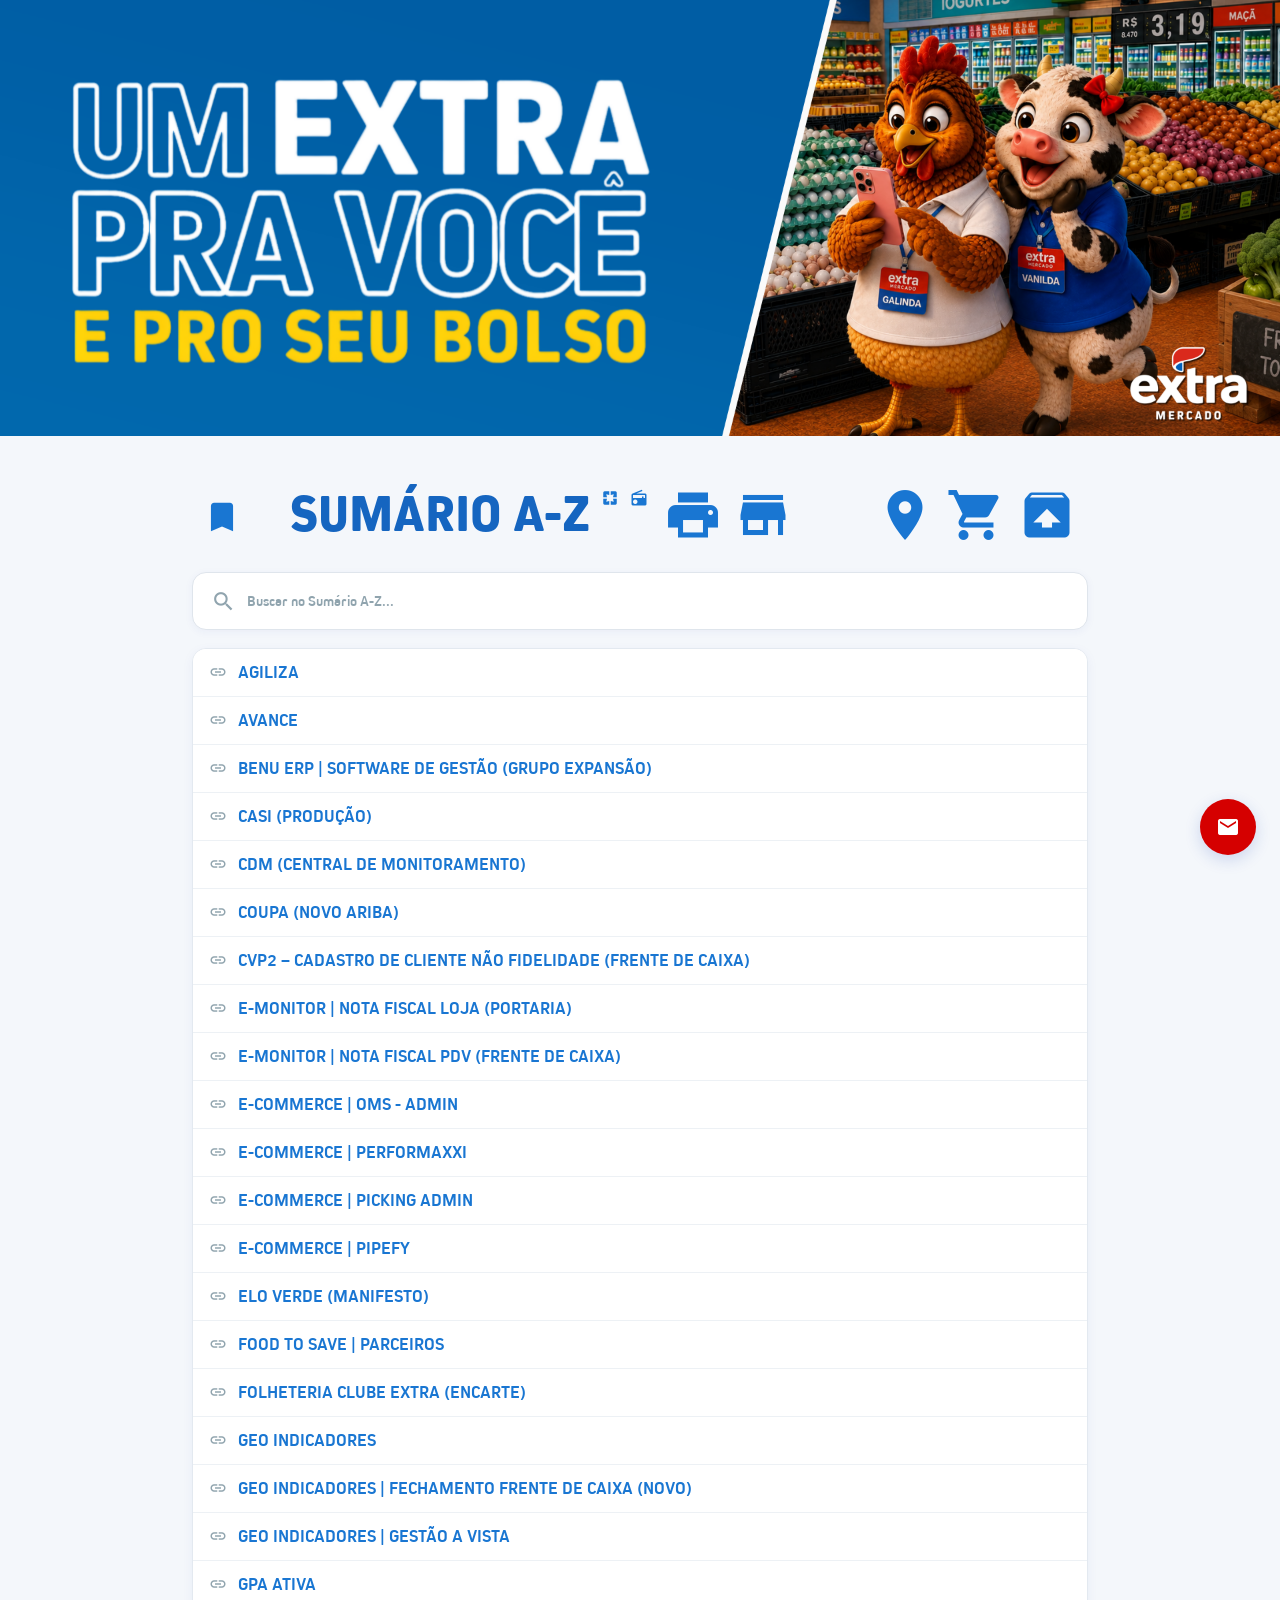
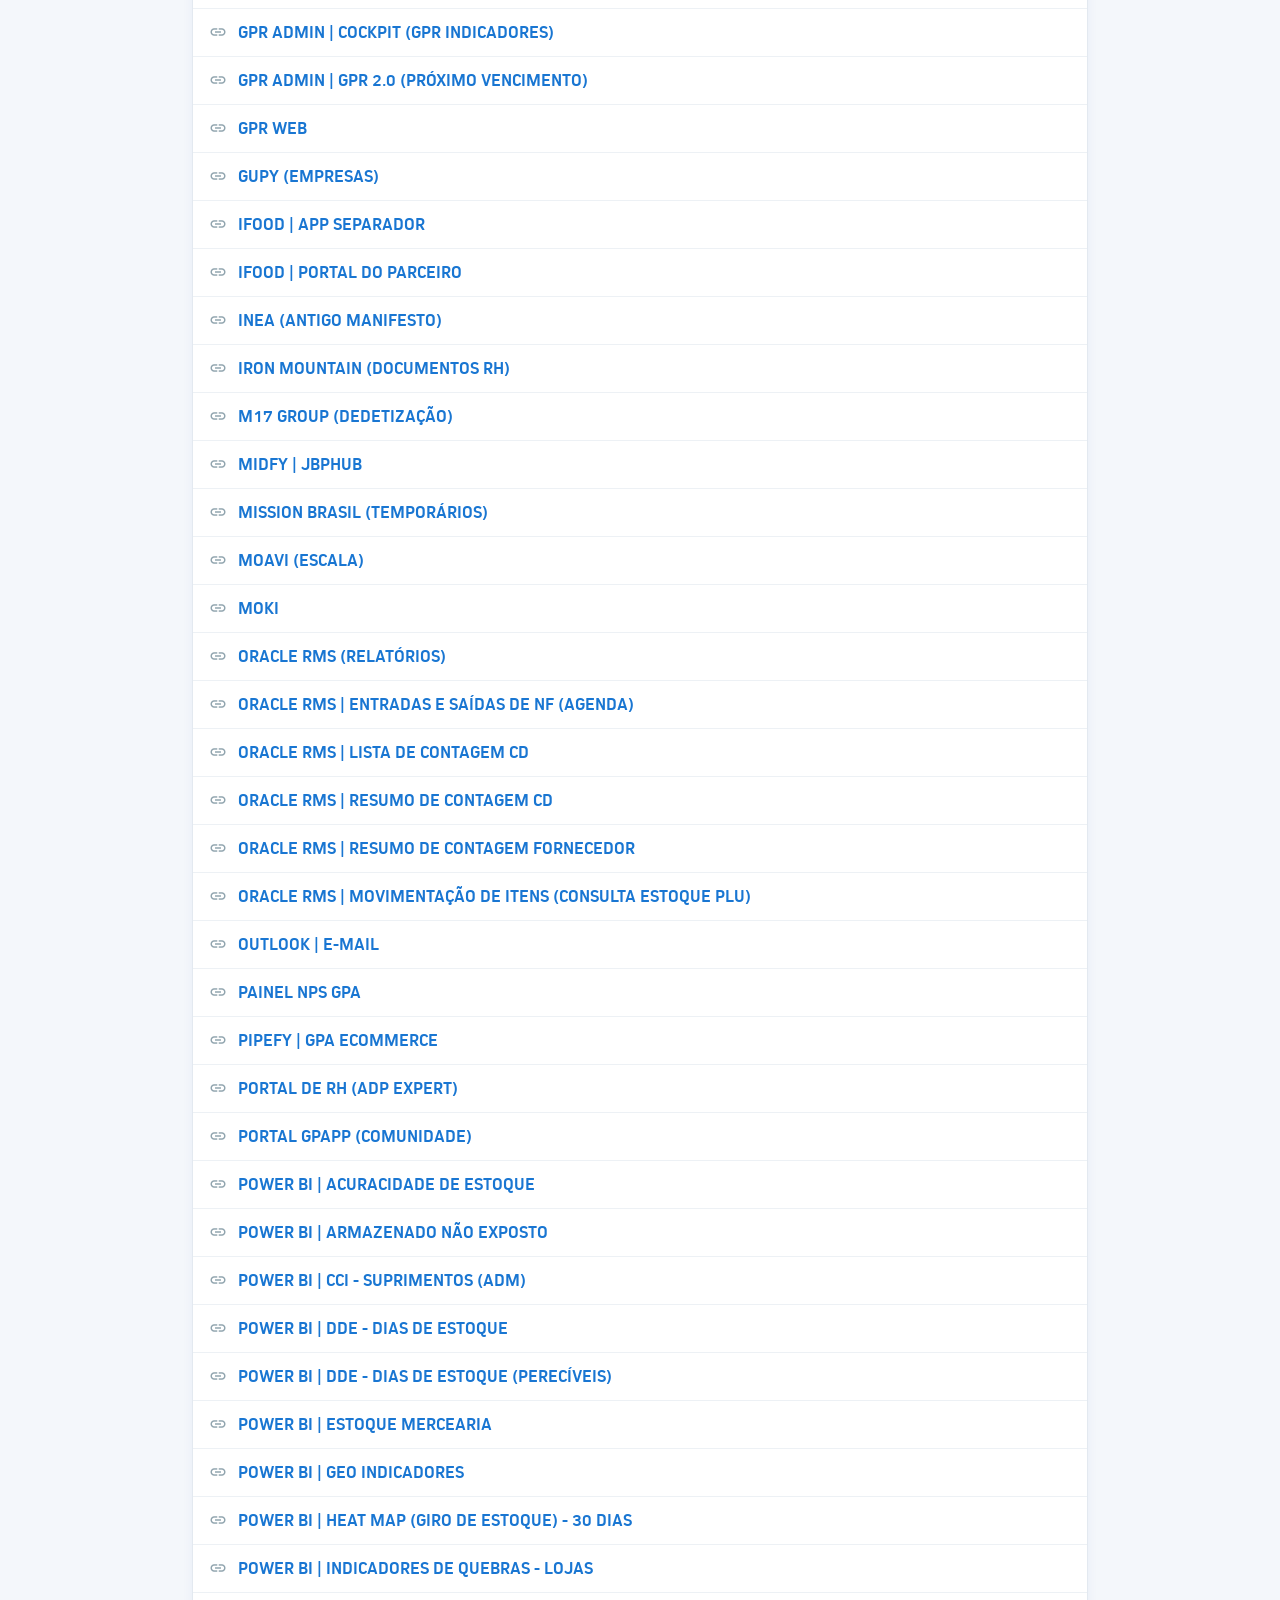
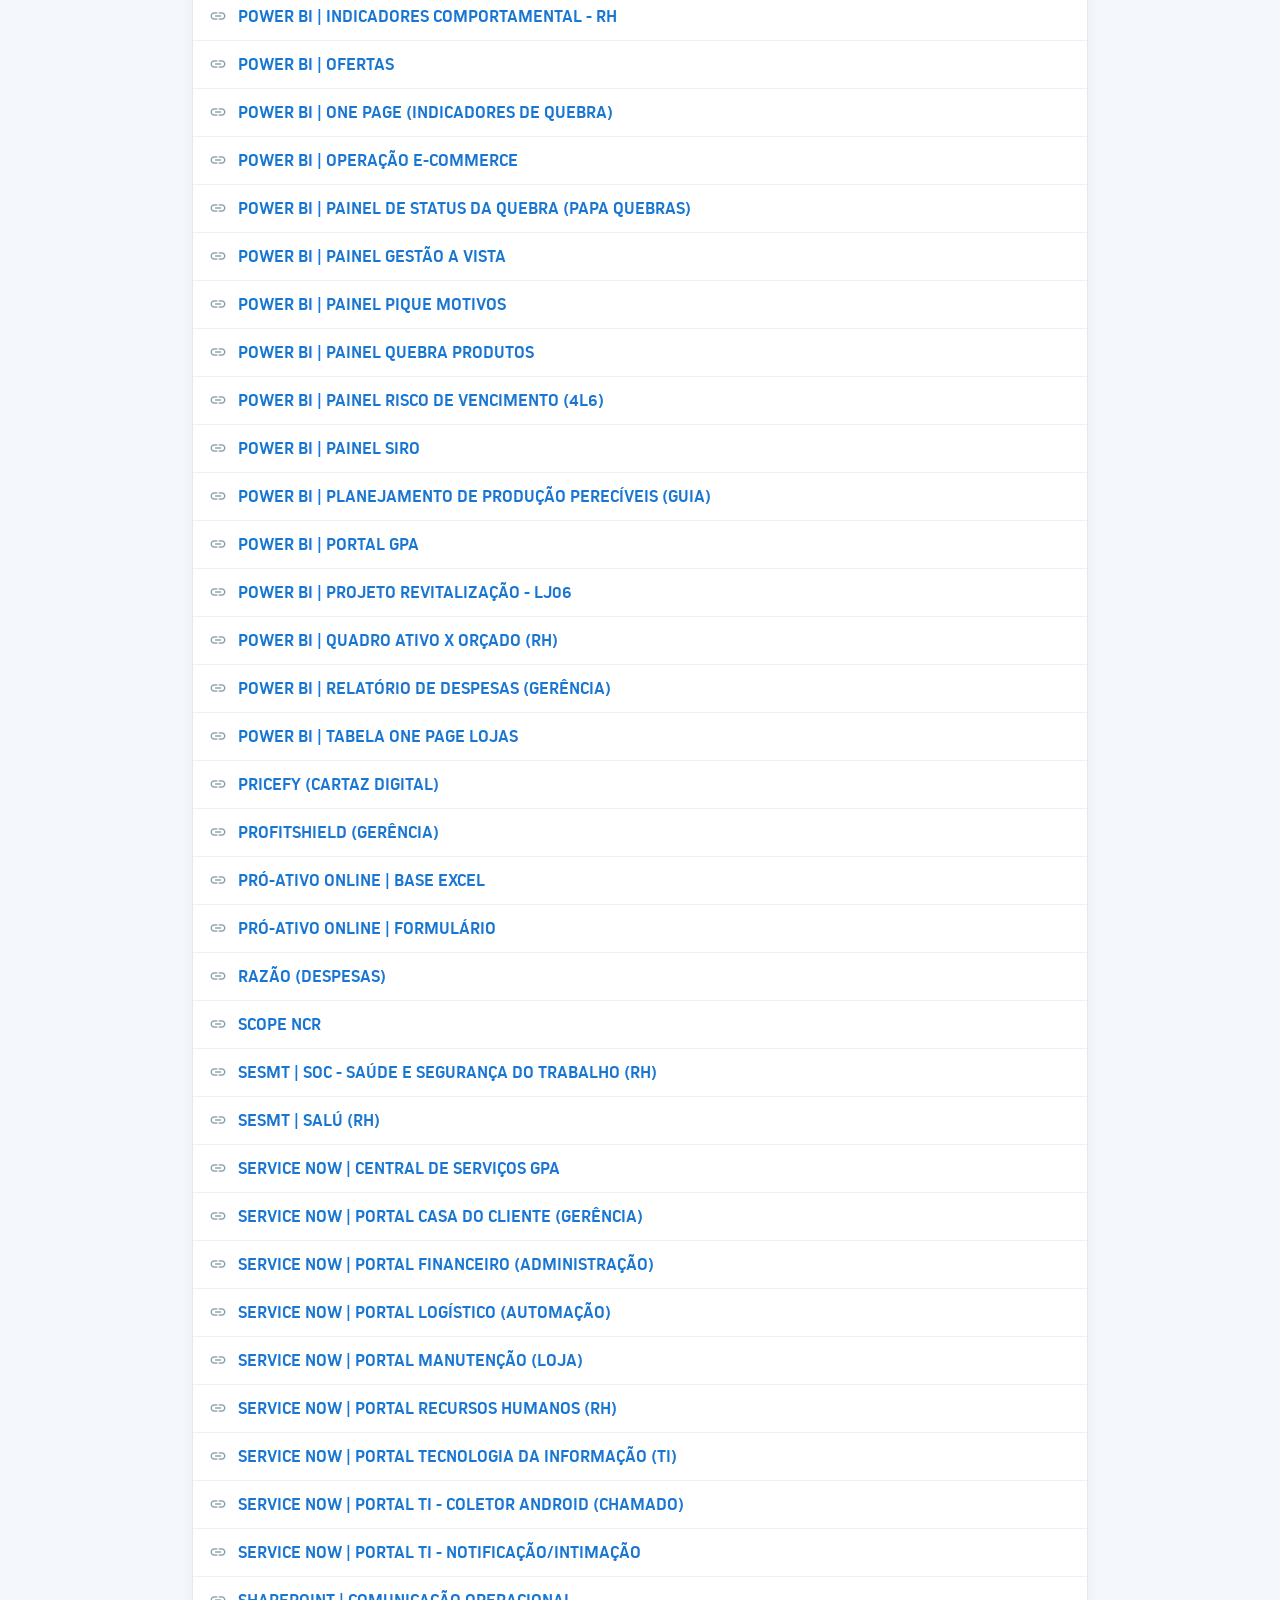
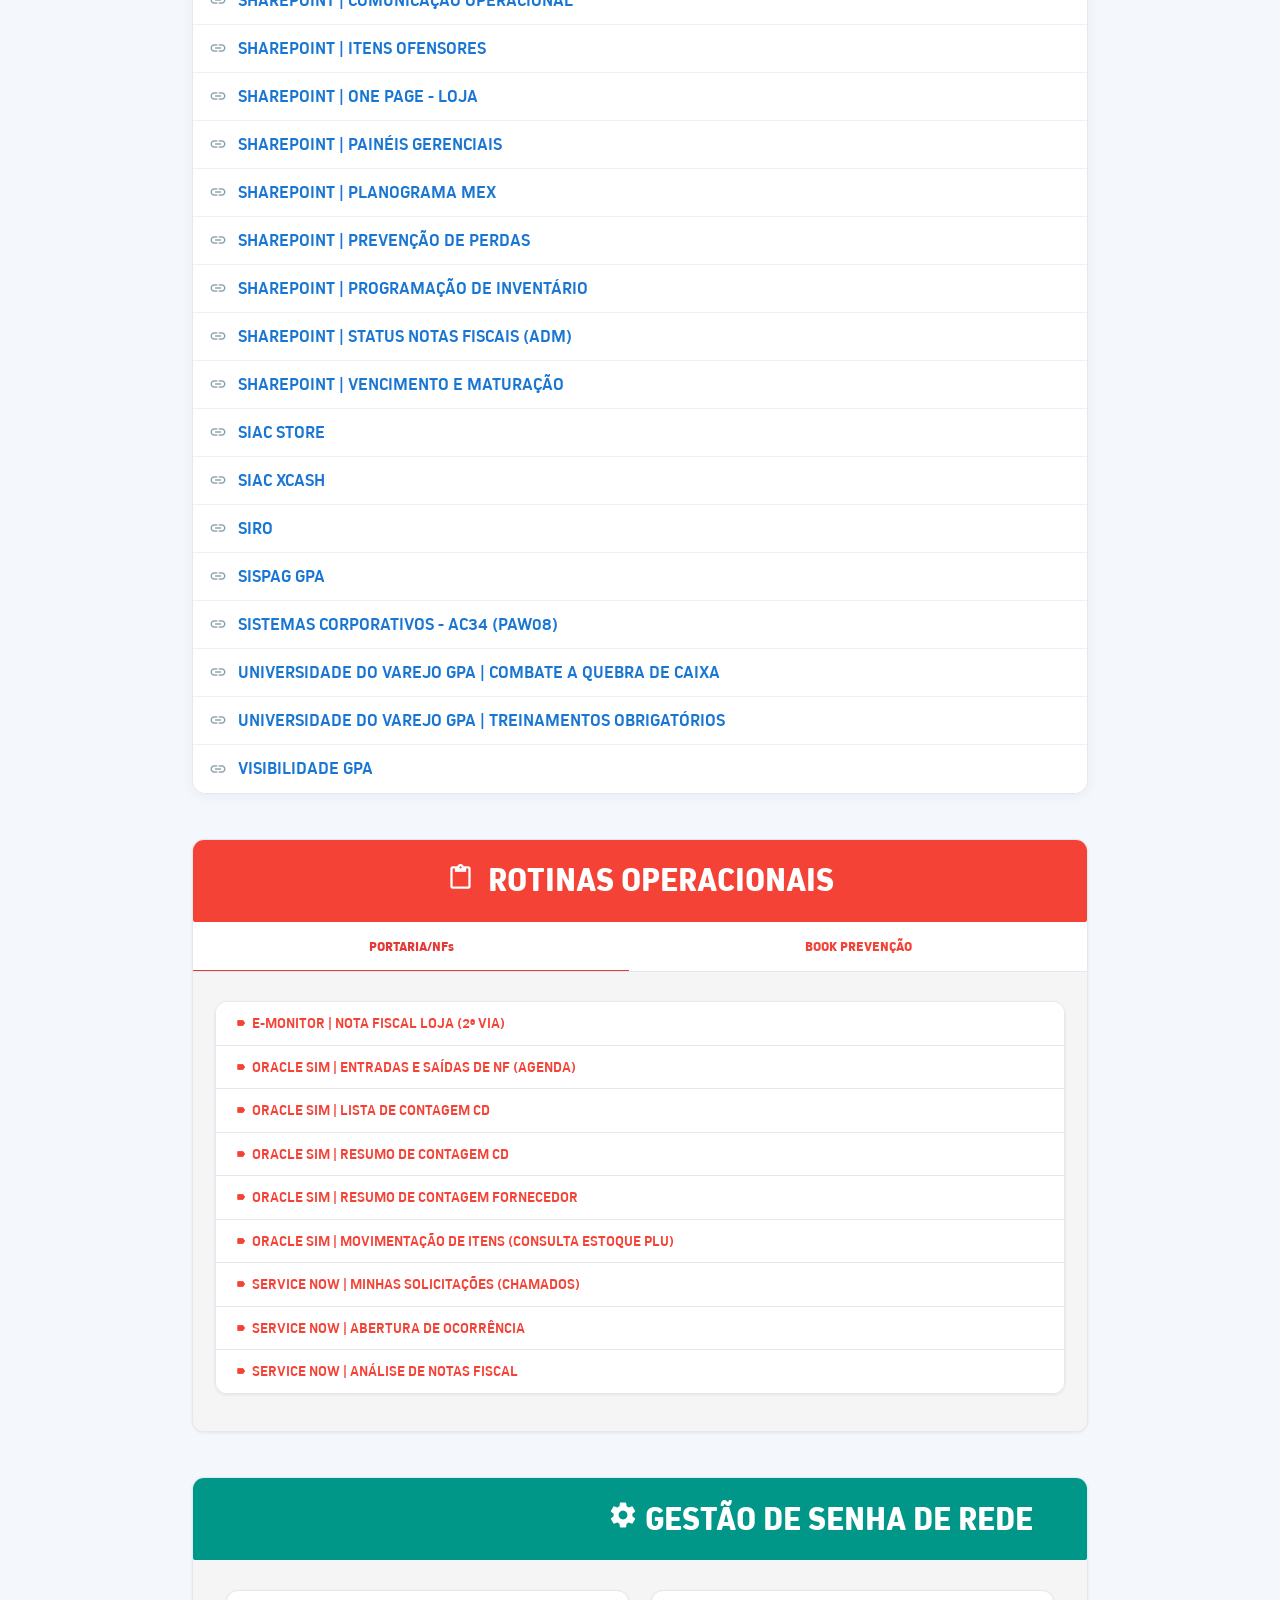
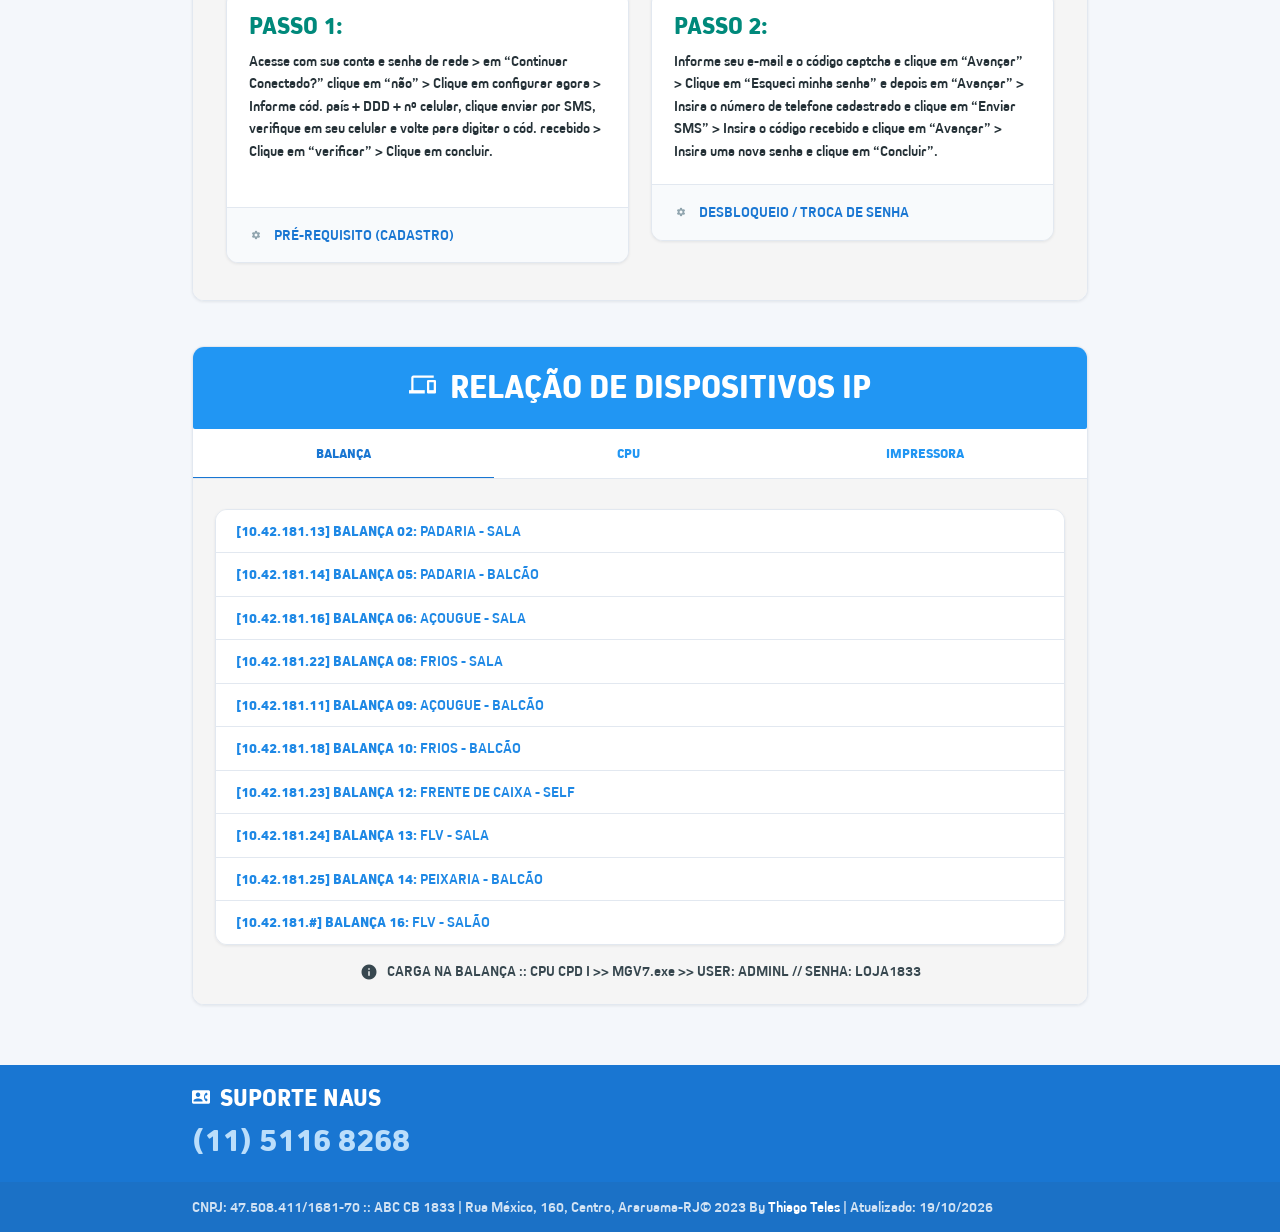
==== commit d9a3e7f1: "Atualização Atalhos Rápidos (Gpr 2.0)" ====
--- a/index.html
+++ b/index.html
@@ -29,17 +29,18 @@
 					<h2 class="blue-text text-darken-3" style="margin: 0; white-space: nowrap;">
 						<a href="central_atalhos.html" class="collection-item" title="ACESSAR CENTRAL WINDOWS"><i class="material-icons" style="font-size: 2.5rem; vertical-align: middle;">bookmarks</i></a>
 						<b> SUMÁRIO A-Z</b>
+						<a href="cartaz-gerador"><i class="material-icons tiny" style="vertical-align: middle; position: relative; top: -20px;">pages</i></a>
 						<a href="radio-anuncios" class="modal-trigger"><i class="material-icons tiny" style="vertical-align: middle; position: relative; top: -20px;">radio</i></a>
 					</h2>
 					
 				</div>
 				<div id="atalho" class="col s6">
-					<div class="col s2"> <a href="cartaz-gerador" class="collection-item" title="ACESSAR GERADOR (CARTAZ EXCEL)"> <i class="material-icons medium">assignment</i> </a> </div>
-					<div class="col s2"> <a href="https://gpa.pricefy.com.br/Store/Cartazes/Cartaz" class="collection-item" title="CRIAR CARTAZ DIGITAL"> <i class="material-icons medium">print</i> </a> </div>
+					<div class="col s2"> <a href="https://gpa.pricefy.com.br/Store/Cartazes/Cartaz" class="collection-item" title="CRIAR CARTAZ DIGITAL (PRICEFY)"> <i class="material-icons medium">print</i> </a> </div>
 					<div class="col s2"> <a href="https://gprweb.gpacorp.com.br/loja/1833/" class="collection-item" title="ACESSAR GPR WEB"> <i class="material-icons medium">store</i> </a> </div>
+					<div class="col s2"> <a href="http://gpradmin.gpabr.com/GPA.GPRAdmin" class="collection-item" title="ACESSAR GPR 2.0 (ZEBRINHA)"> <i class="material-icons medium">ballot</i> </a> </div>
 					<div class="col s2"> <a href="http://paw08/if10v2/inicio/inicio.asp" class="collection-item" title="ACESSAR SISTEMA AC34"> <i class="material-icons medium">room_preferences</i> </a> </div>
-					<div class="col s2"> <a href="http://rmsprd/xmlpserver/Guest/SIM/GPA/MovimentacaoDiariadeItens/MovimentacaoDiariadeItens.xdo" class="collection-item"  title="CONSULTAR ESTOQUE PLU"> <i class="material-icons medium">shopping_cart</i> </a> </div>
-					<div class="col s2"> <a href="http://rmsprd/xmlpserver/Guest/SIM/GPA/MovimentacaoAcumuladaProdutoLojaMA/MovimentacaoAcumuladaProdutoLojaMA.xdo" class="collection-item"  title="CONSULTAR ESTOQUE MA"> <i class="material-icons medium">unarchive</i> </a> </div>
+					<div class="col s2"> <a href="http://rmsprd/xmlpserver/Guest/SIM/GPA/MovimentacaoDiariadeItens/MovimentacaoDiariadeItens.xdo" class="collection-item"  title="CONSULTAR ESTOQUE (PLU)"> <i class="material-icons medium">shopping_cart</i> </a> </div>
+					<div class="col s2"> <a href="http://rmsprd/xmlpserver/Guest/SIM/GPA/MovimentacaoAcumuladaProdutoLojaMA/MovimentacaoAcumuladaProdutoLojaMA.xdo" class="collection-item"  title="CONSULTAR ESTOQUE ACUMULADO (M.A.)"> <i class="material-icons medium">unarchive</i> </a> </div>
 				</div>
 			</div>
 			
@@ -378,7 +379,7 @@
 						<div class="left">CNPJ: 47.508.411/1681-70 :: ABC CB 1833 | Rua México, 160, Centro, Araruama-RJ</div>
 						<!-- <div class="right"><a href="central_atalhos.html" target="_blank" title="Informações" class="white-text">Central Microsoft</a></div> -->
 					</div>
-					<div class="left">© 2023 By <a href="mailto: thiago.vieira1@gpabr.com" class="white-text">Thiago Teles</a> | Atualizado: 10/10/2026</div>
+					<div class="left">© 2023 By <a href="mailto: thiago.vieira1@gpabr.com" class="white-text">Thiago Teles</a> | Atualizado: 19/10/2026</div>
 				</div>
 			</div>
 		</footer>
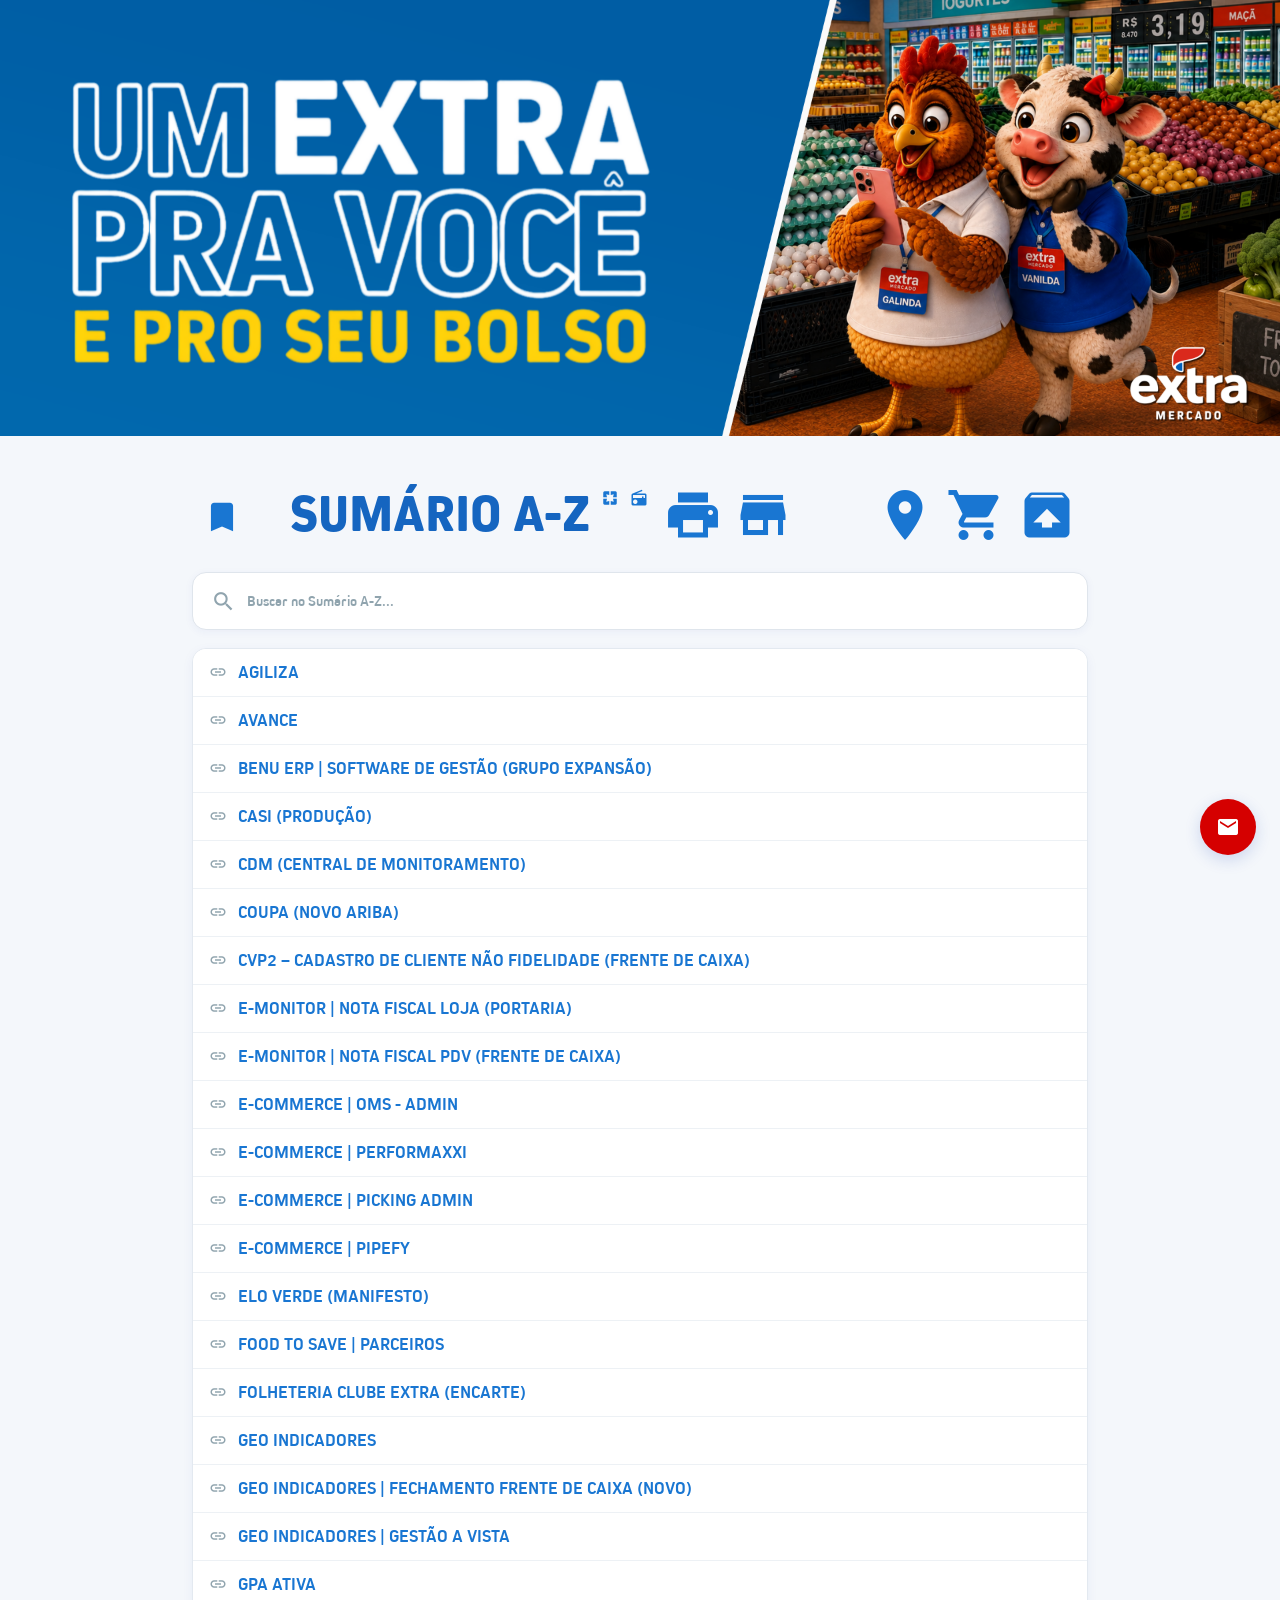
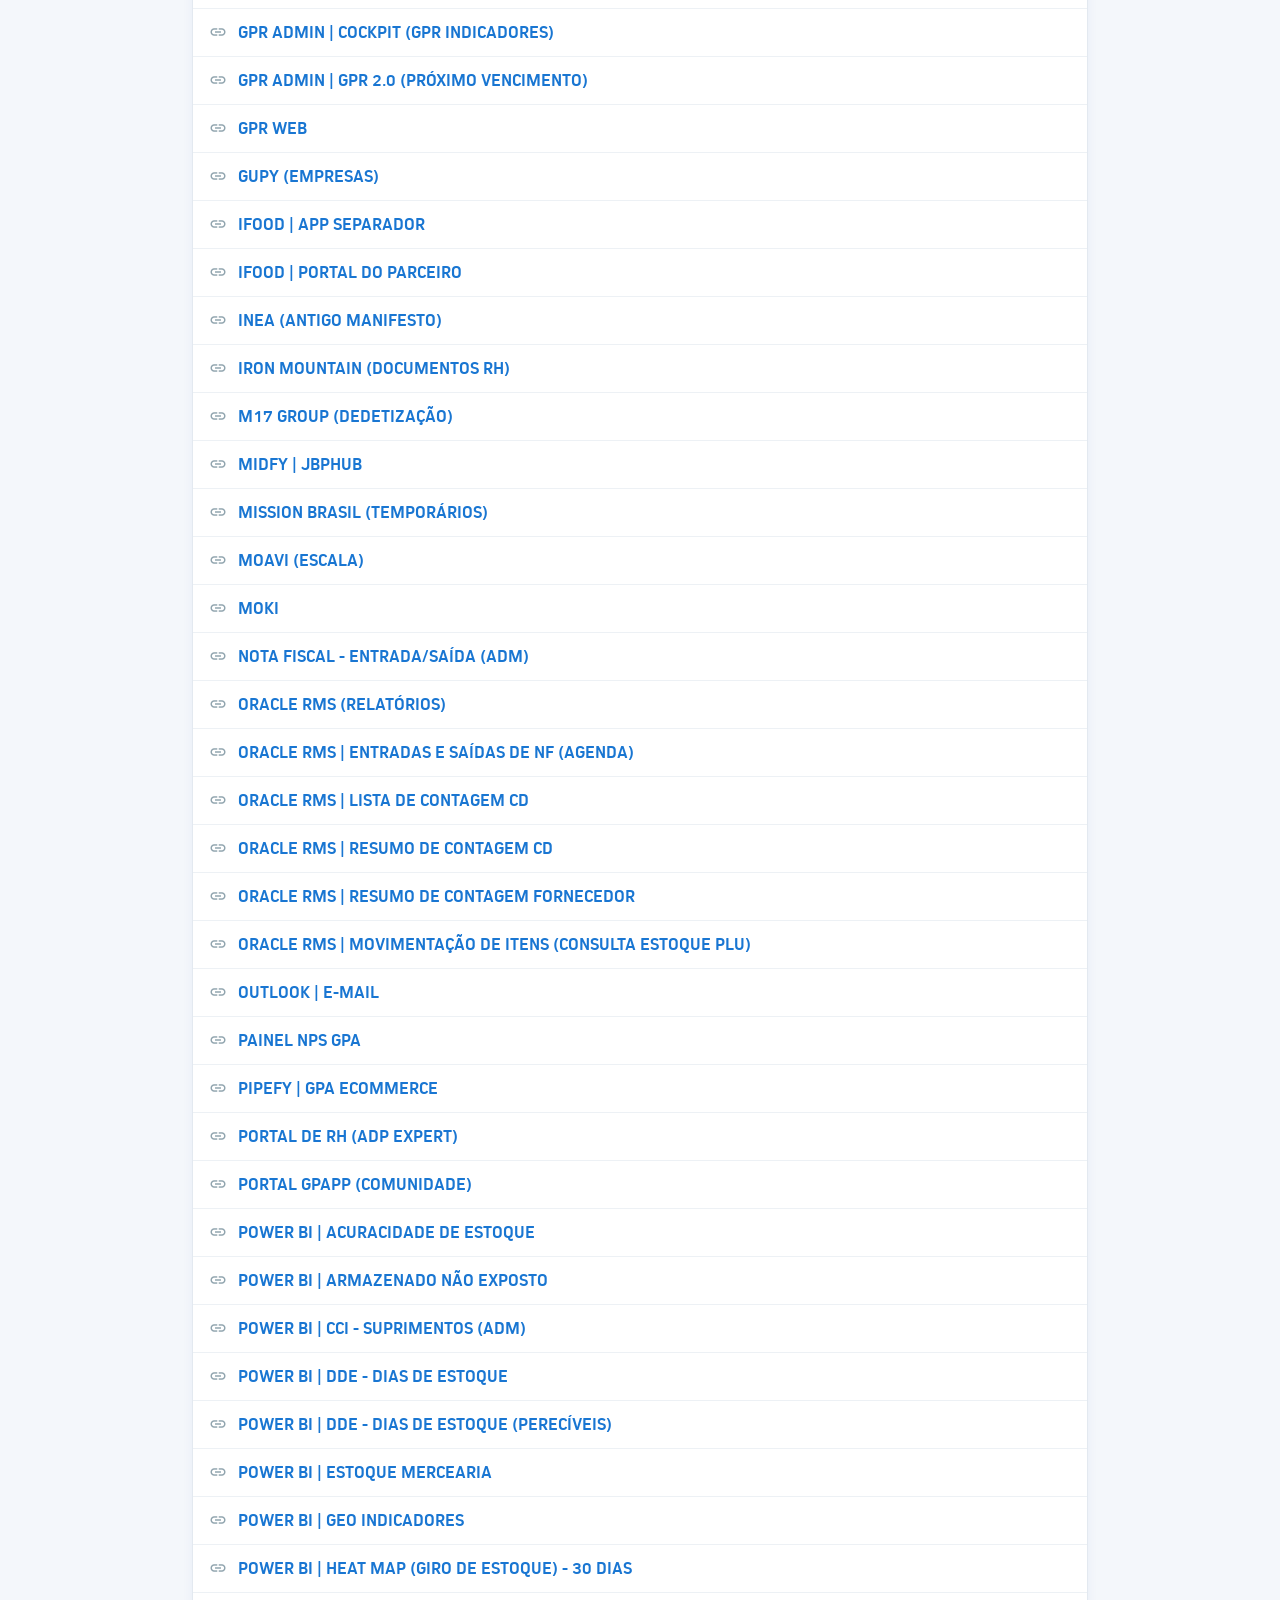
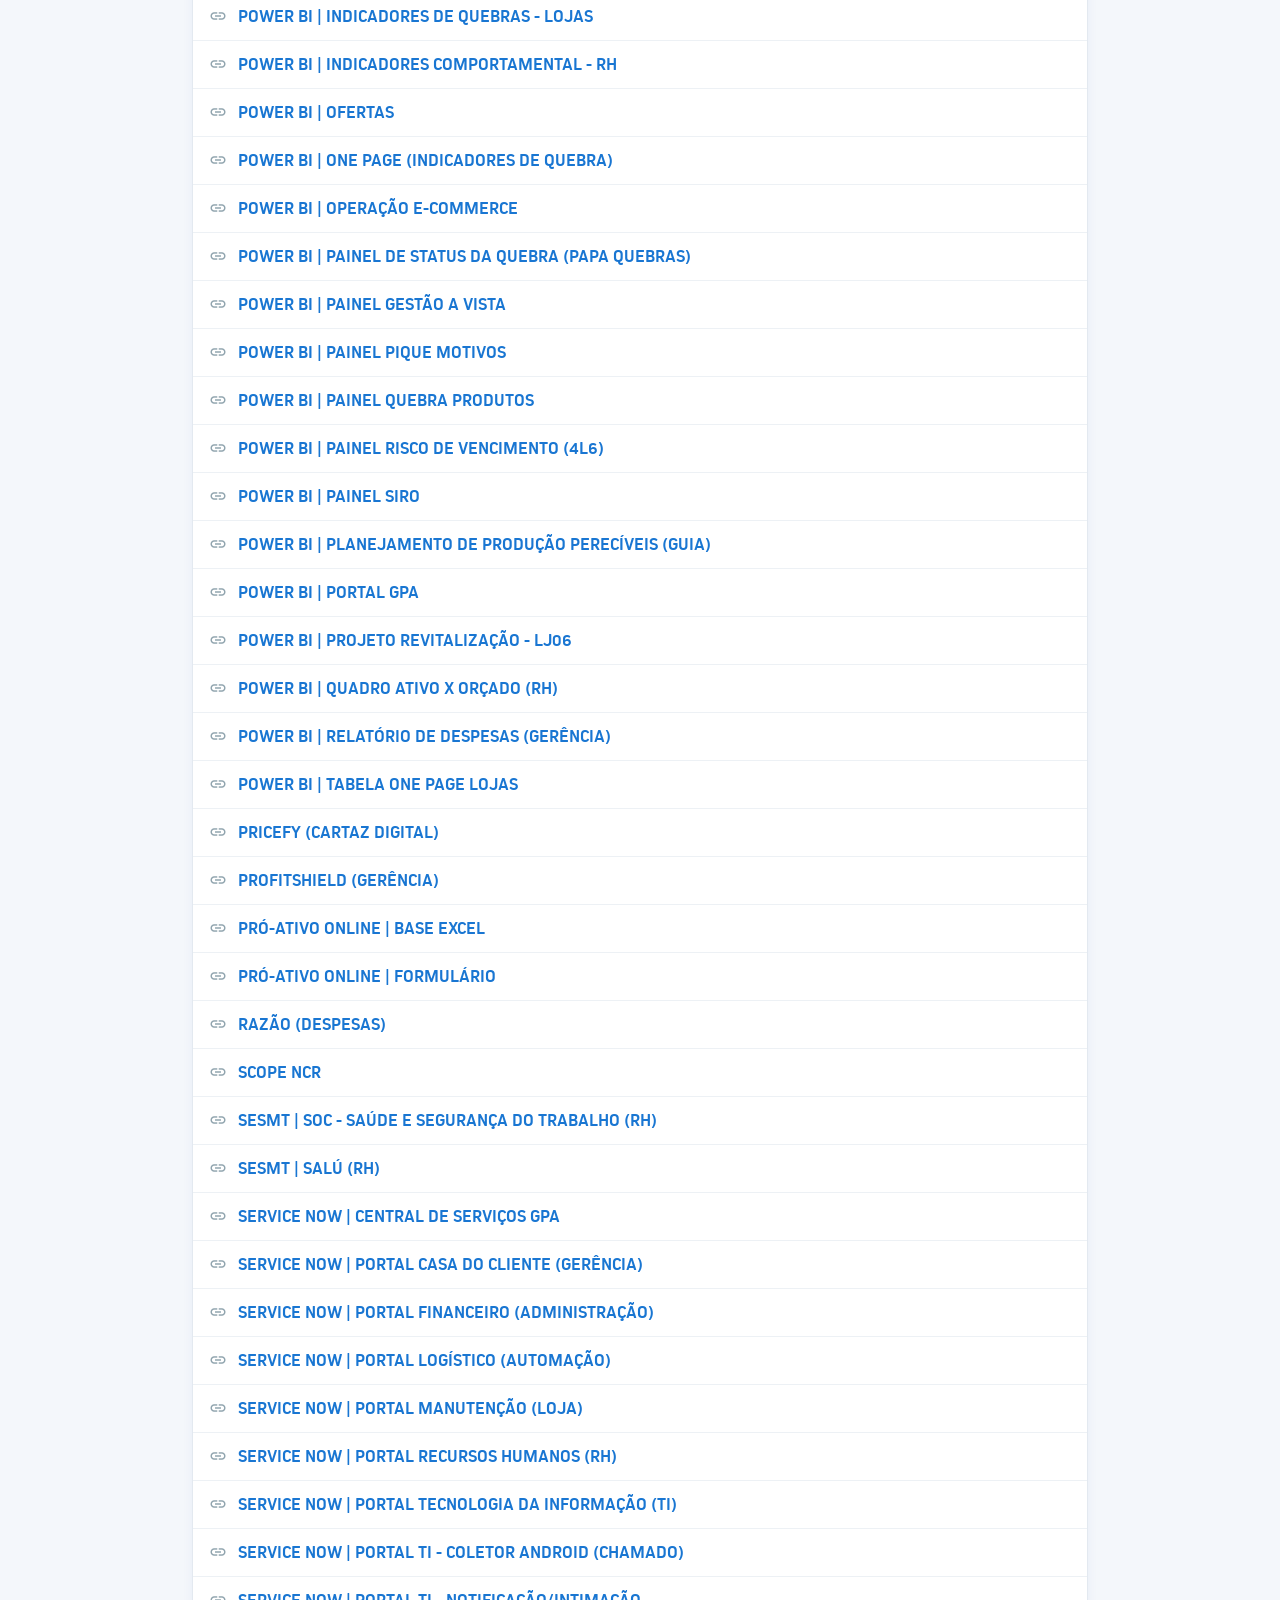
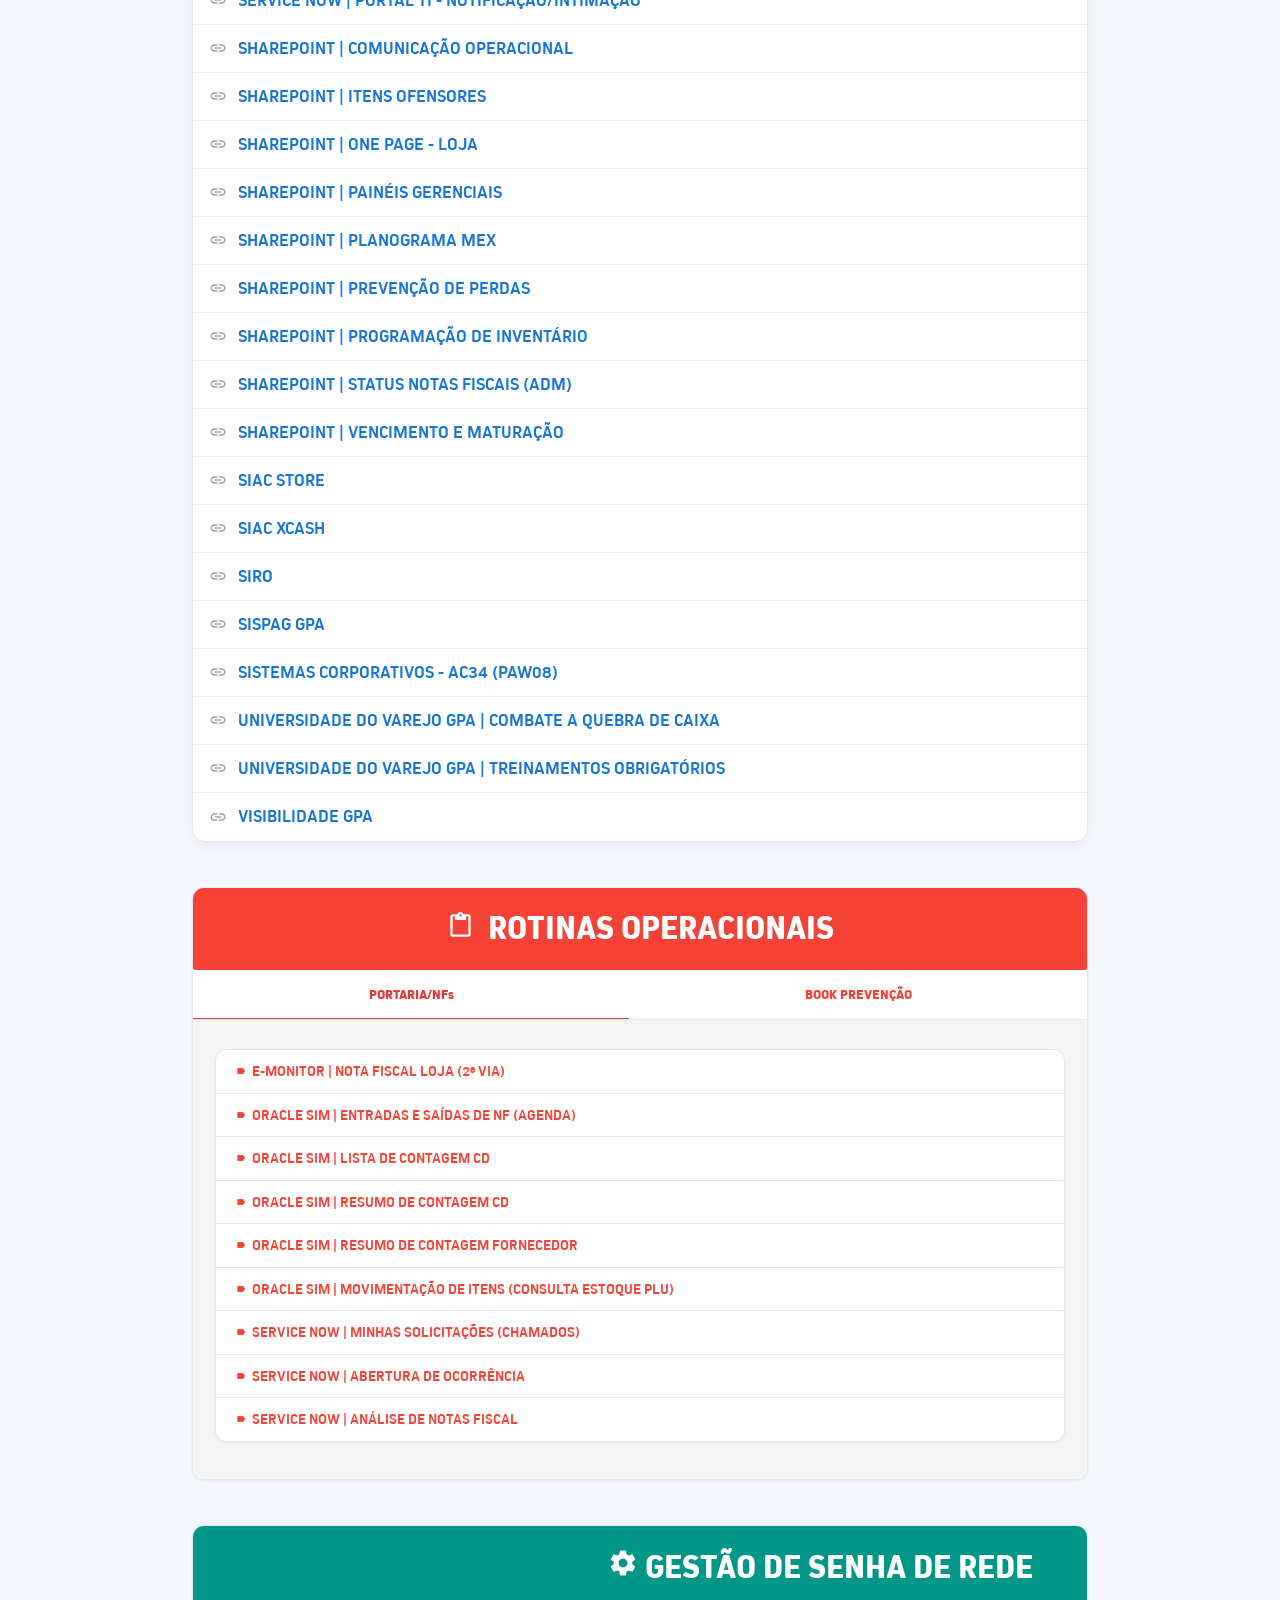
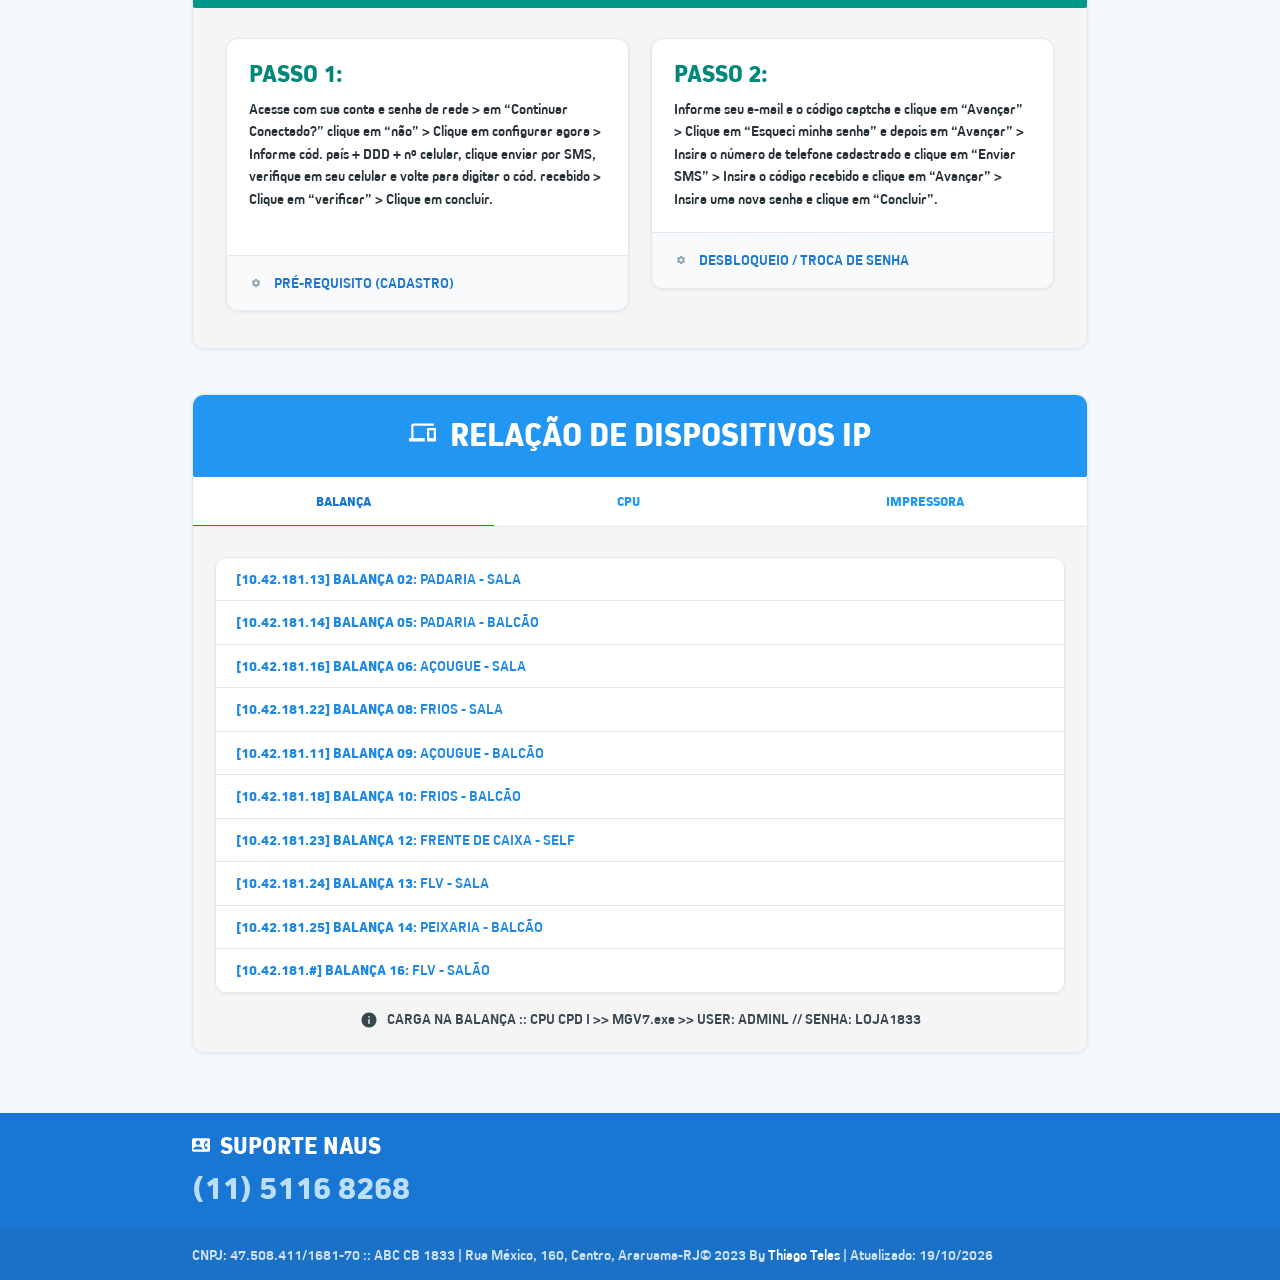
==== commit f86e80f3: "Nota fiscal link" ====
--- a/index.html
+++ b/index.html
@@ -150,6 +150,7 @@
 				    <a href="https://missionbrasil.app/missions" class="collection-item blue-text  "><i class="tiny material-icons">link</i> &nbsp;Mission Brasil (Temporários)</a>
 				    <a href="https://gpa.escalamoavi.com.br/login" class="collection-item blue-text  "><i class="tiny material-icons">link</i> &nbsp;Moavi (Escala)</a>
 					<a href="https://moki.app/pt/" class="collection-item blue-text  "><i class="tiny material-icons">link</i> &nbsp;Moki</a>
+				    <a href="file://pafs03\automate2$\PROD_CSC\ATUAL\FIS\RECEB_FIS\ATUALIZA_STATUS_NF\DATA\SAIDAS\" class="collection-item blue-text  "><i class="tiny material-icons">link</i> &nbsp;Nota Fiscal - Entrada/Saída (ADM)</a>
 					<a href="http://rmsprd/xmlpserver/servlet/report" class="collection-item blue-text  "><i class="tiny material-icons">link</i> &nbsp;Oracle RMS (Relatórios)</a>
 					<a href="http://rmsprd/xmlpserver/Guest/SIM/GPA/EntradaseSaidasdeNFporOperacao/EntradaseSaidasdeNFporOperacao.xdo" class="collection-item blue-text"><i class="tiny material-icons">link</i> &nbsp;Oracle RMS | Entradas e Saídas de Nf (Agenda)</a>
 					<a href="http://rmsprd/xmlpserver/Guest/SIM/GPA/ListadeItensparaContagemCD/ListadeItensparaContagemCD.xdo" class="collection-item blue-text"><i class="tiny material-icons">link</i> &nbsp;Oracle RMS | Lista de Contagem CD</a>
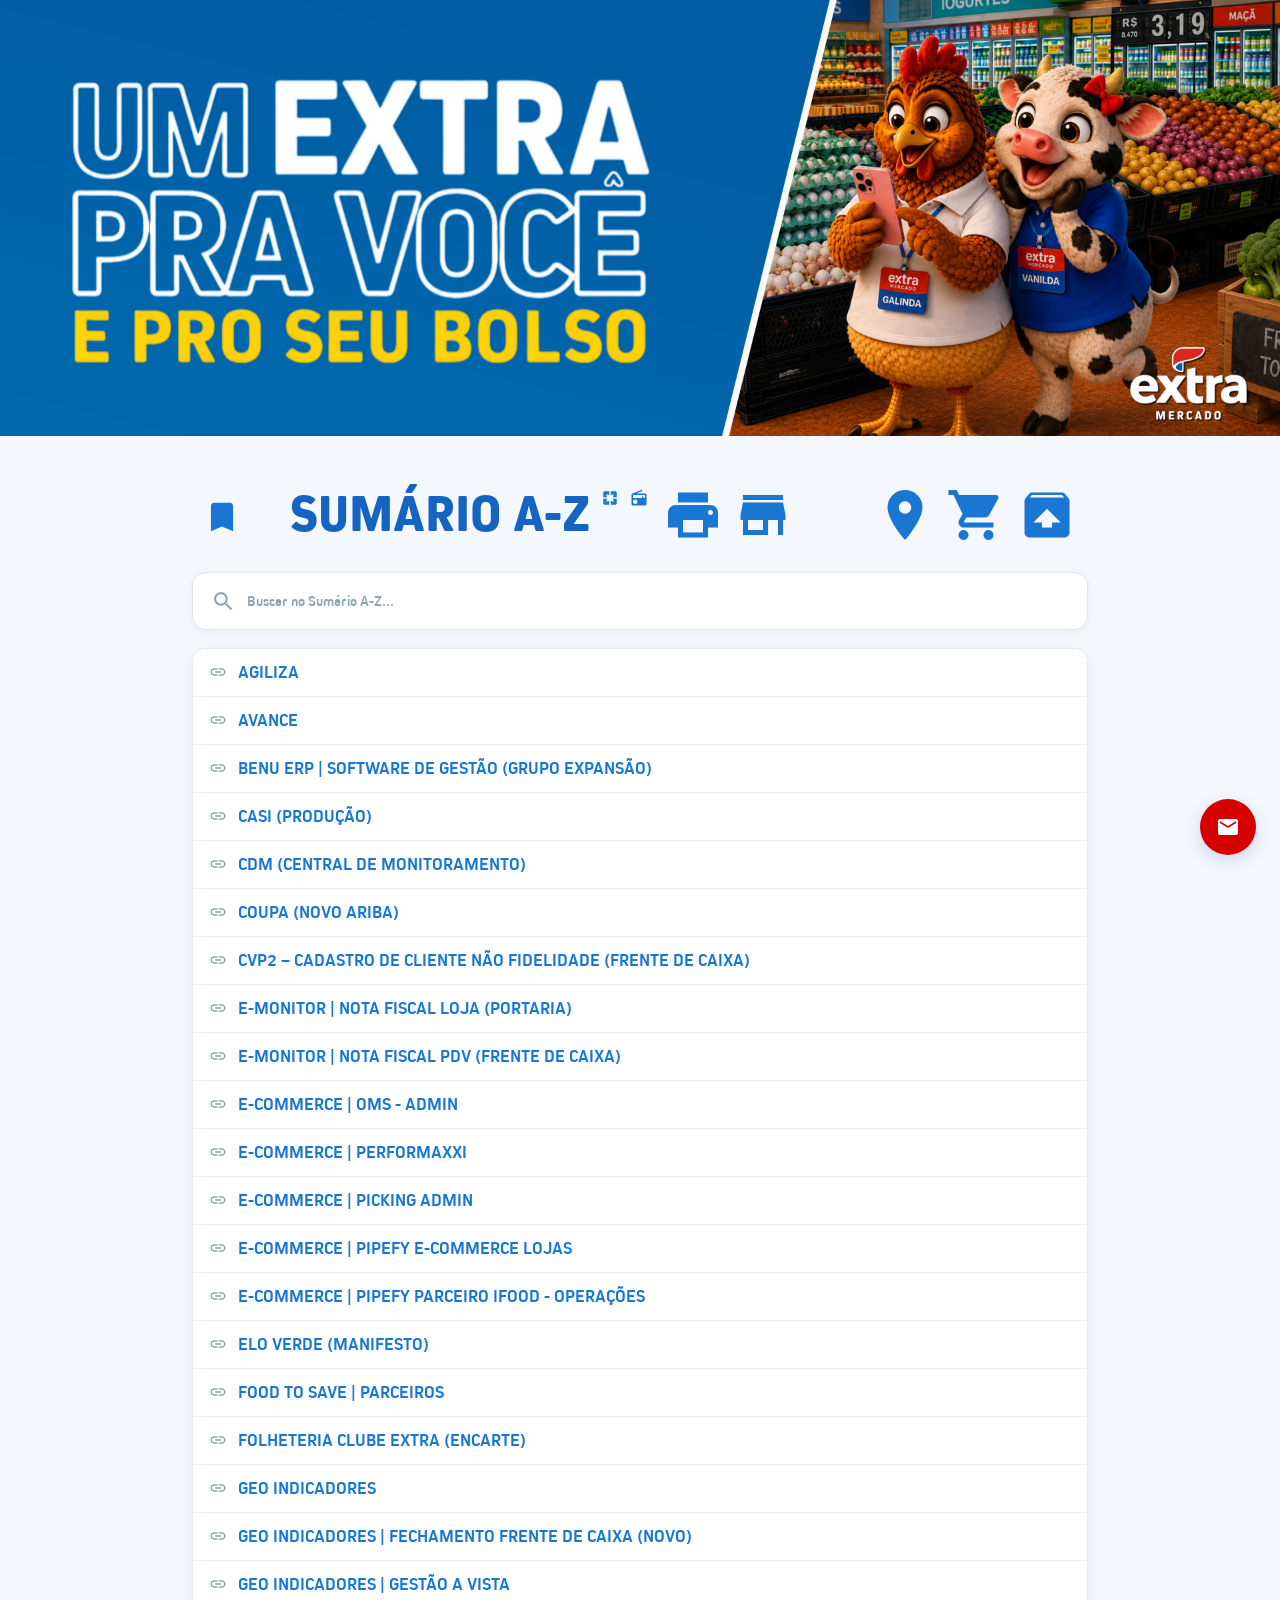
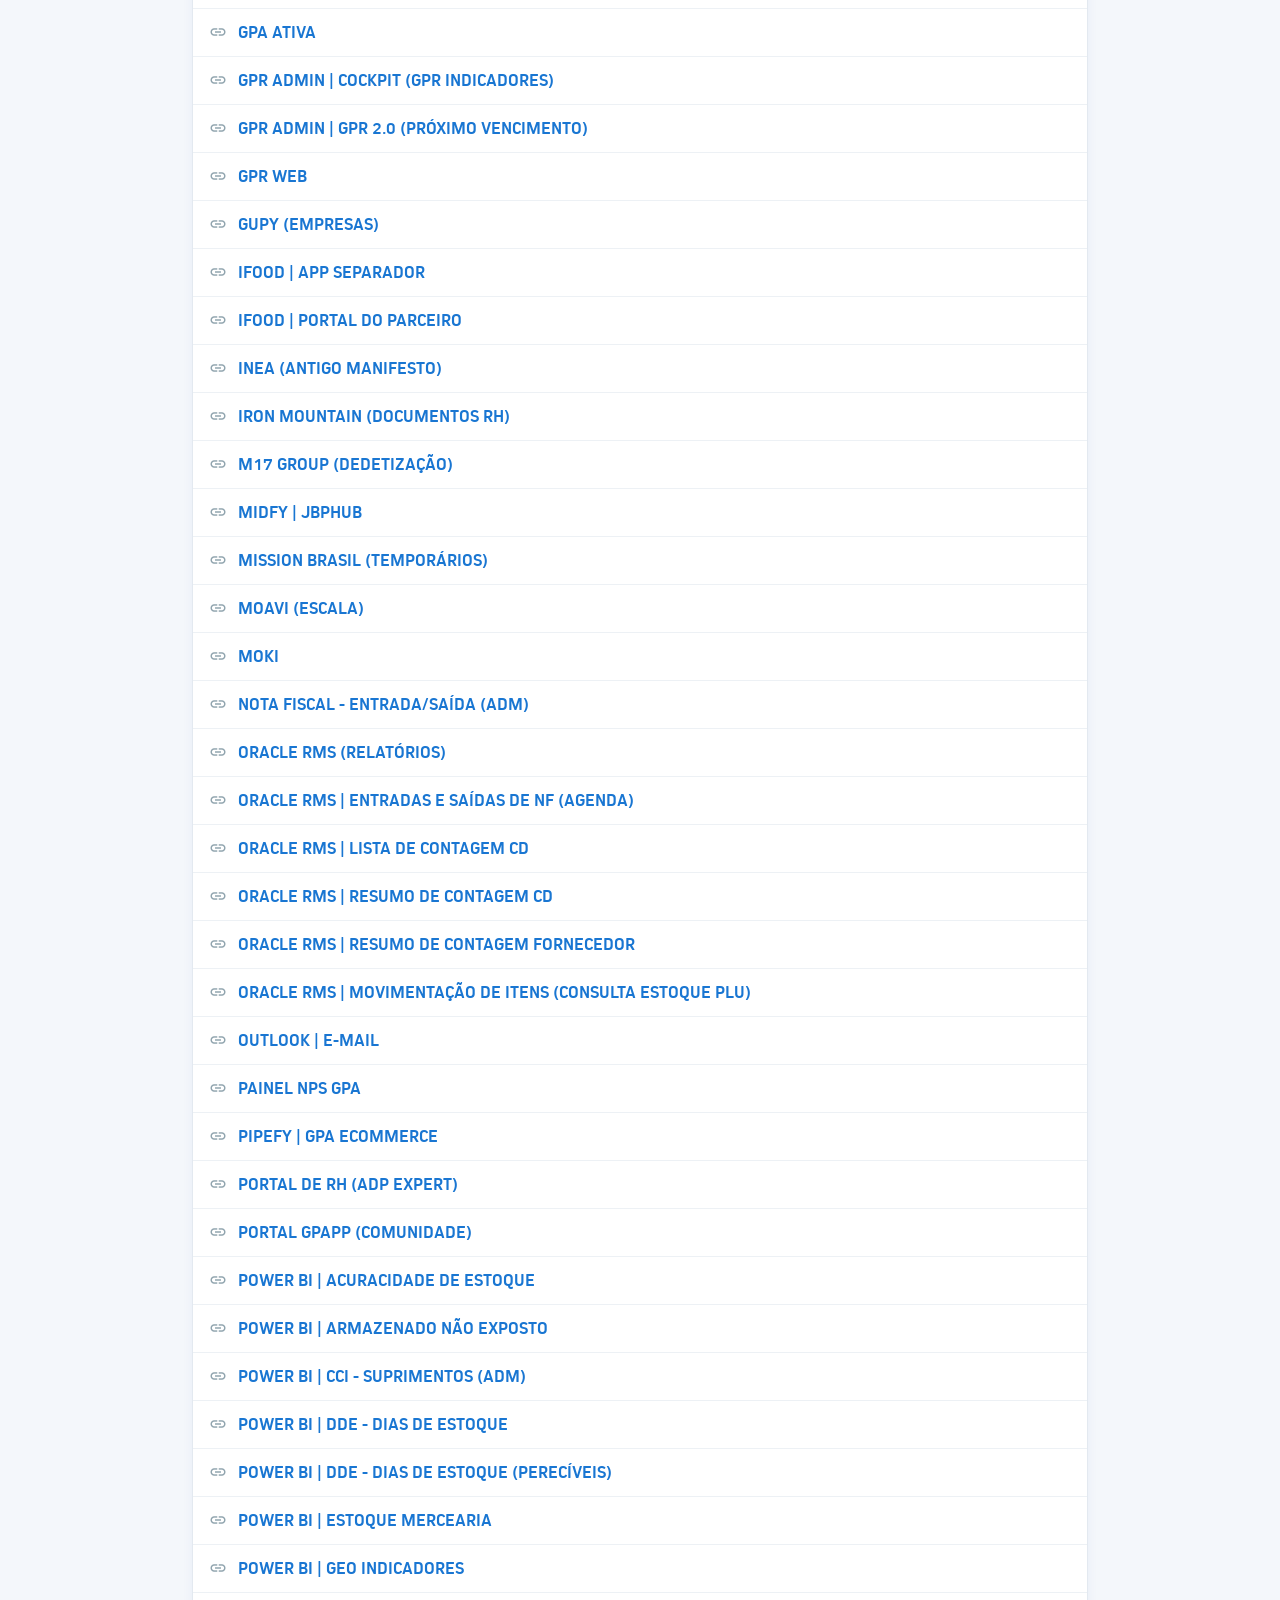
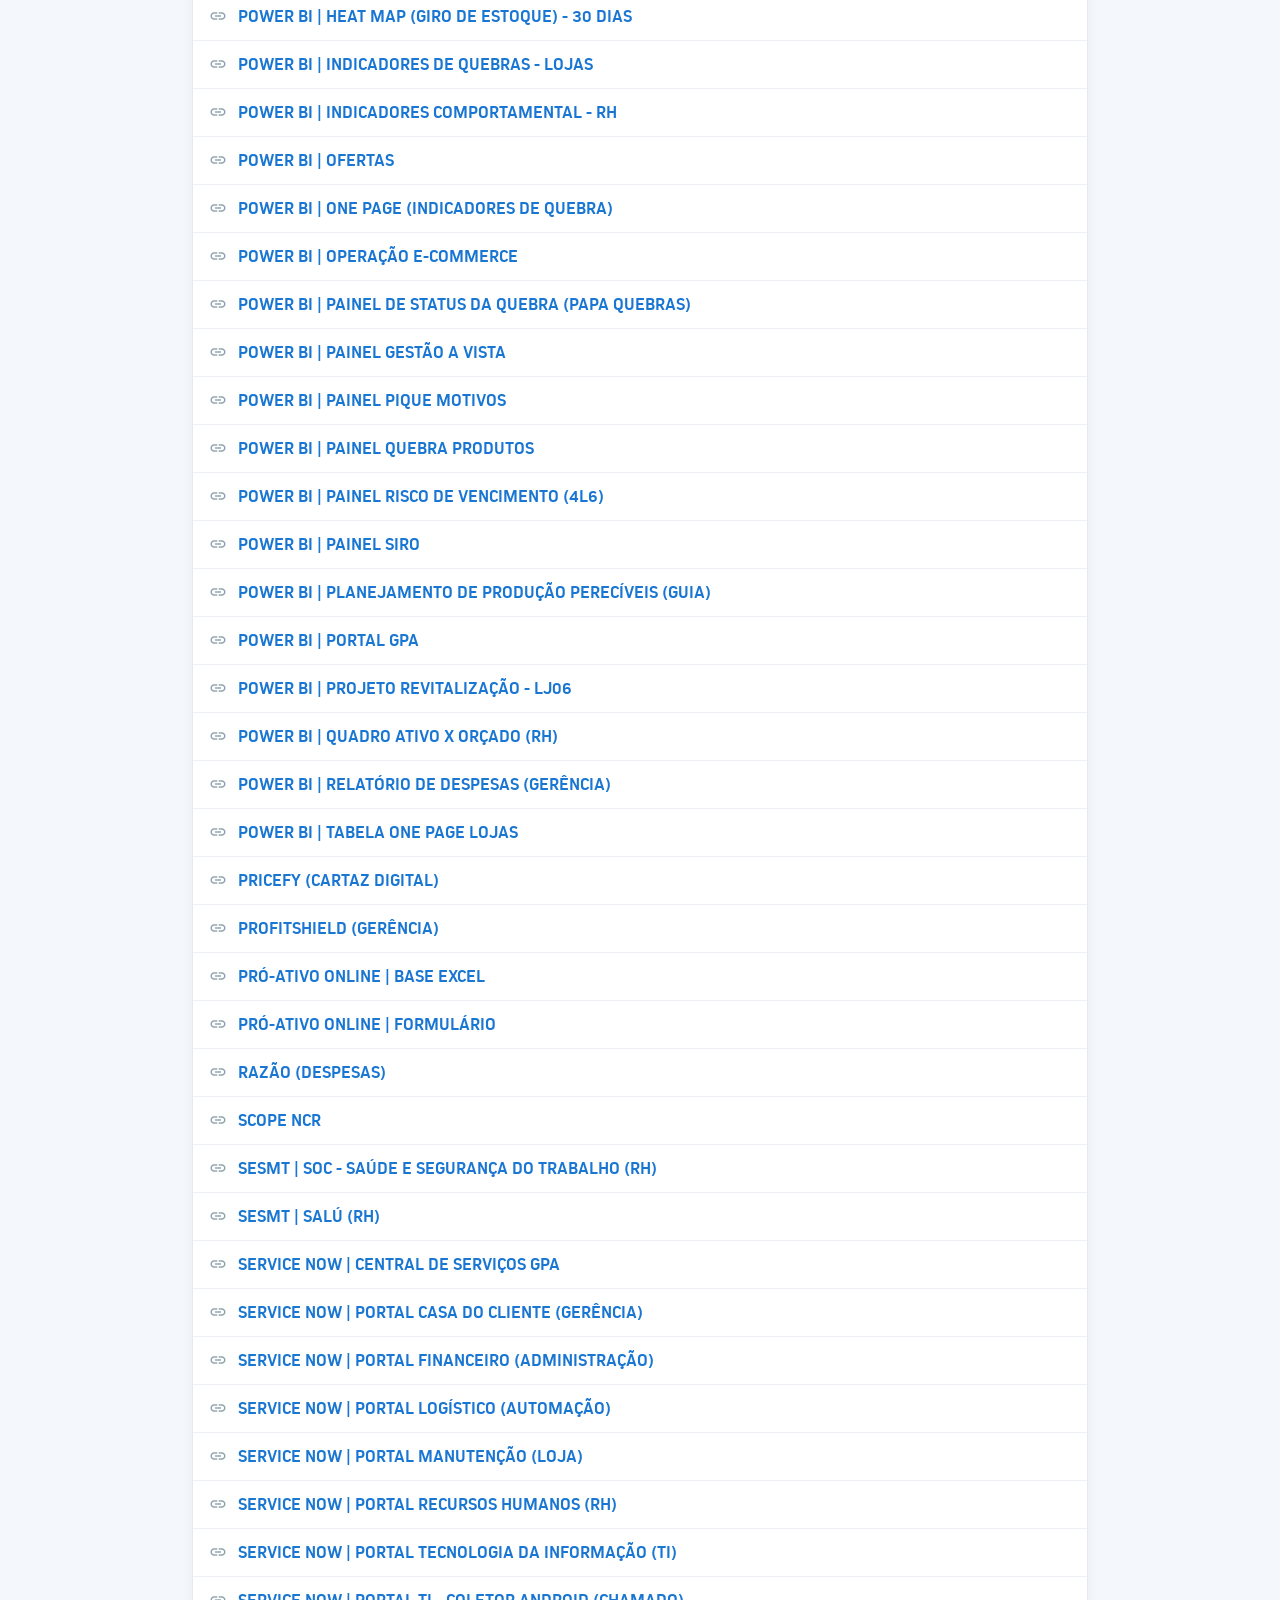
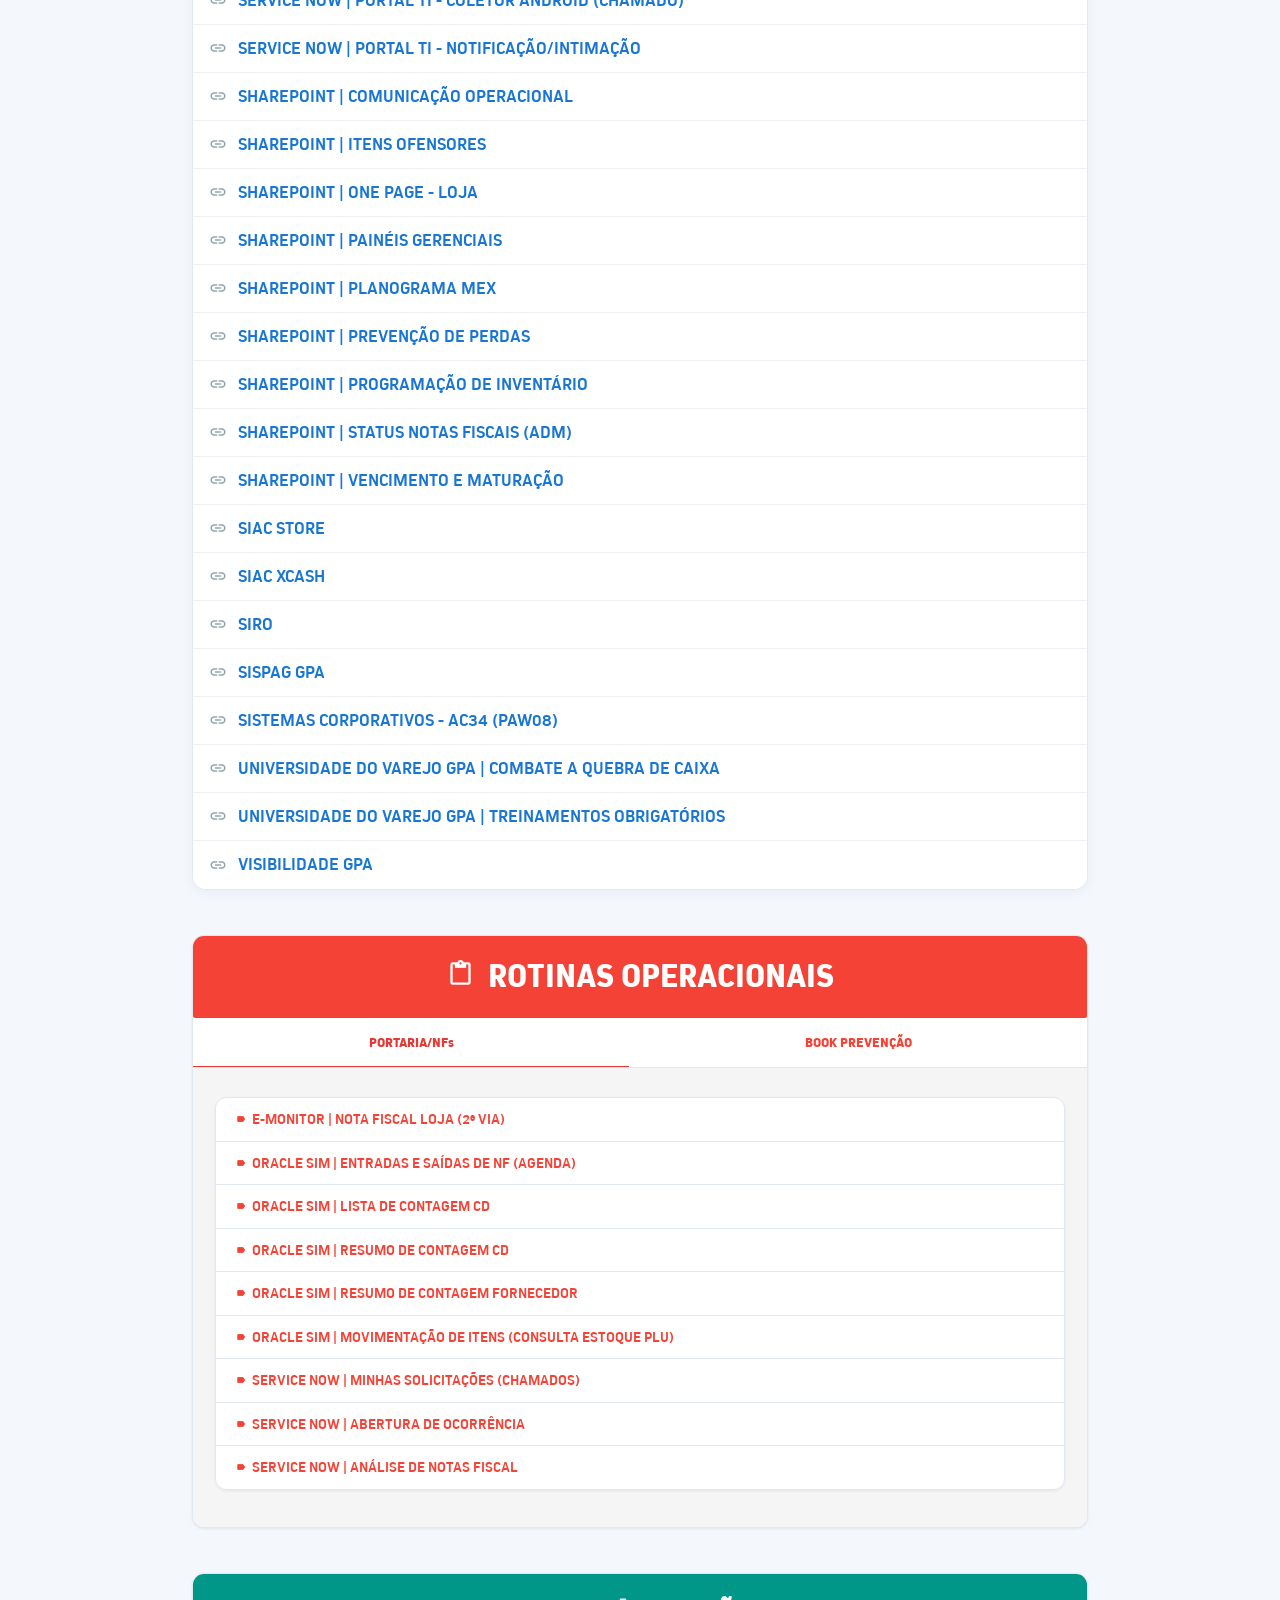
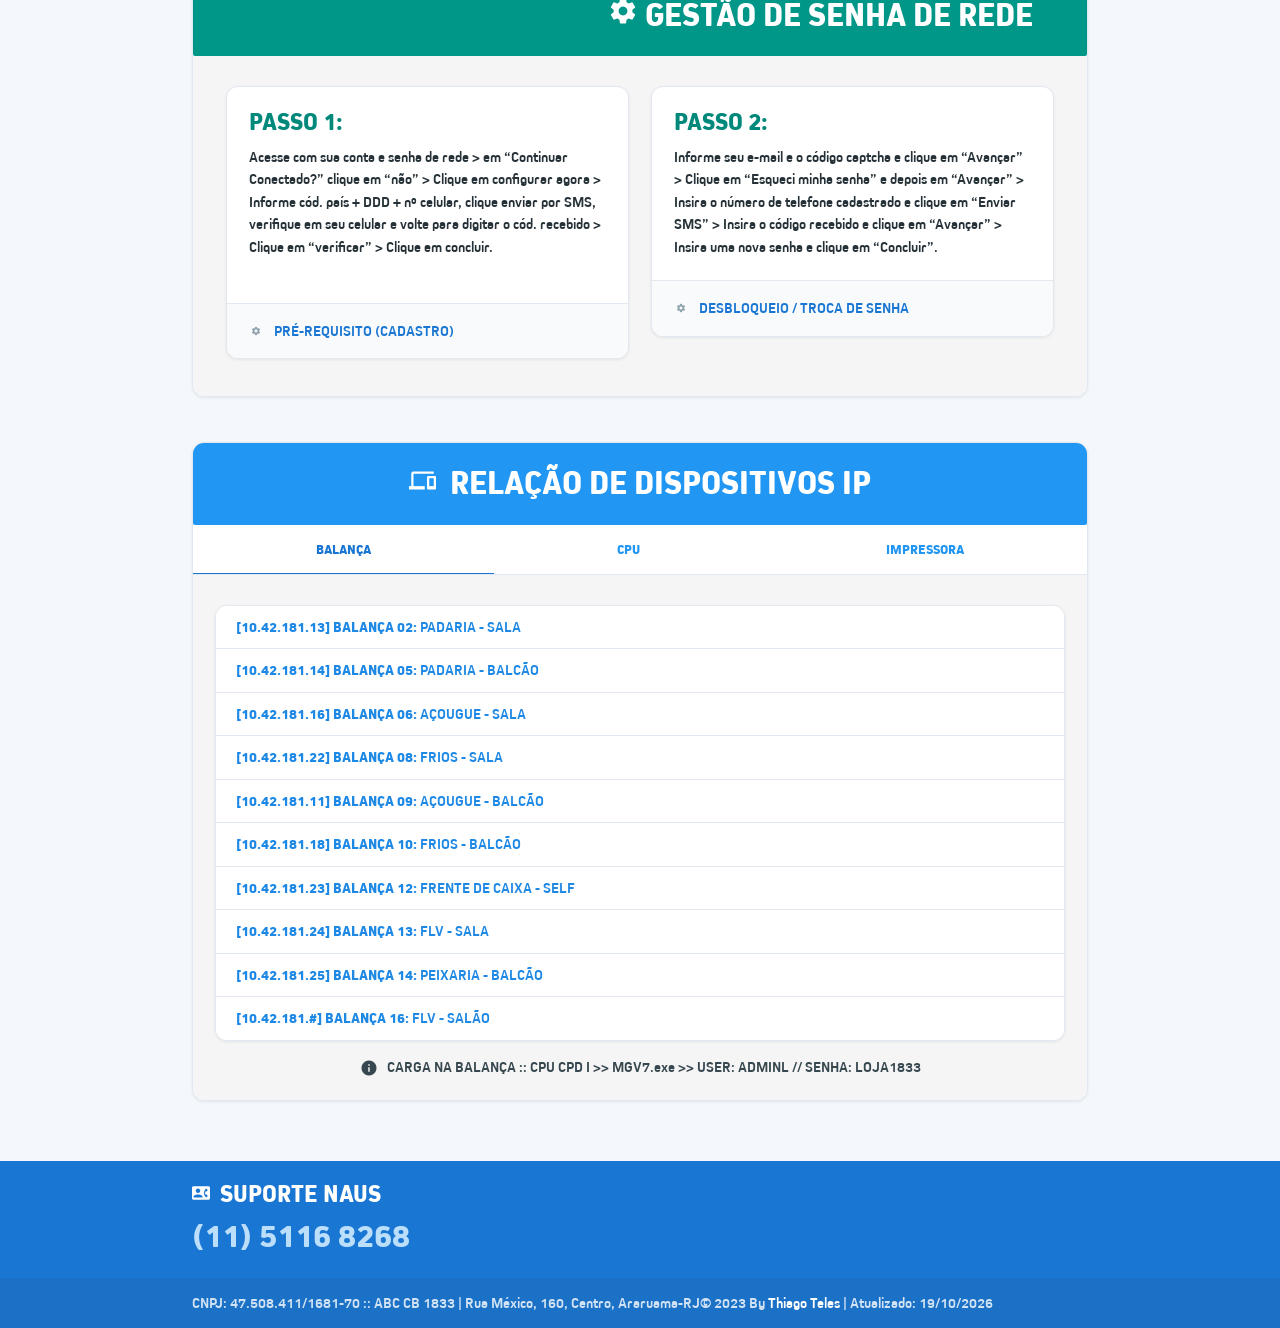
==== commit 587315bc: "Pipefy atualização de links" ====
--- a/index.html
+++ b/index.html
@@ -129,7 +129,9 @@
 					<a href="https://admin.oms.gpa.digital/authentication/login?form=false#" class="collection-item blue-text  "><i class="tiny material-icons">link</i> &nbsp;E-commerce | OMS - Admin</a>
 					<a href="https://www.performaxxi.com.br/PerforMAXXI/LoginPerforMAXXI.aspx" class="collection-item blue-text  "><i class="tiny material-icons">link</i> &nbsp;E-commerce | PerforMAXXI</a>
 					<a href="https://picking-admin.backoffice.gpa.digital/" class="collection-item blue-text  "><i class="tiny material-icons">link</i> &nbsp;E-commerce | Picking Admin</a>
-				    <a href="https://app.pipefy.com/portals/e-commerce" class="collection-item blue-text  "><i class="tiny material-icons">link</i> &nbsp;E-commerce | Pipefy</a>
+				    <a href="https://app.pipefy.com/organizations/300387909/interfaces/8bb783b8-5659-4f77-9ef2-6c61a1b0b2d6/pages/021381fa-9413-4dad-a03f-7aa6862c86ad" class="collection-item blue-text  "><i class="tiny material-icons">link</i> &nbsp;E-commerce | Pipefy E-Commerce Lojas</a>
+					<a href="https://app.pipefy.com/organizations/300387909/interfaces/a7569740-f2ab-4d77-8b37-7b8be2171566/pages/da42861a-0a24-4c4c-8090-9fe585064729" class="collection-item blue-text  "><i class="tiny material-icons">link</i> &nbsp;E-commerce | Pipefy Parceiro IFood - Operações</a>
+				
 					<a href="https://web.eloverde.com.br/dashboard" class="collection-item blue-text  "><i class="tiny material-icons">link</i> &nbsp;Elo verde (Manifesto)</a>
 					<a href="https://parceiro.foodtosave.com.br/login" class="collection-item blue-text  "><i class="tiny material-icons">link</i>  &nbsp;Food To Save | Parceiros </a>
 					<a href="https://folheteria.clubeextra.com.br/home/sites/mercado/index.html" class="collection-item blue-text  "><i class="tiny material-icons">link</i> &nbsp;Folheteria Clube Extra (Encarte)</a>
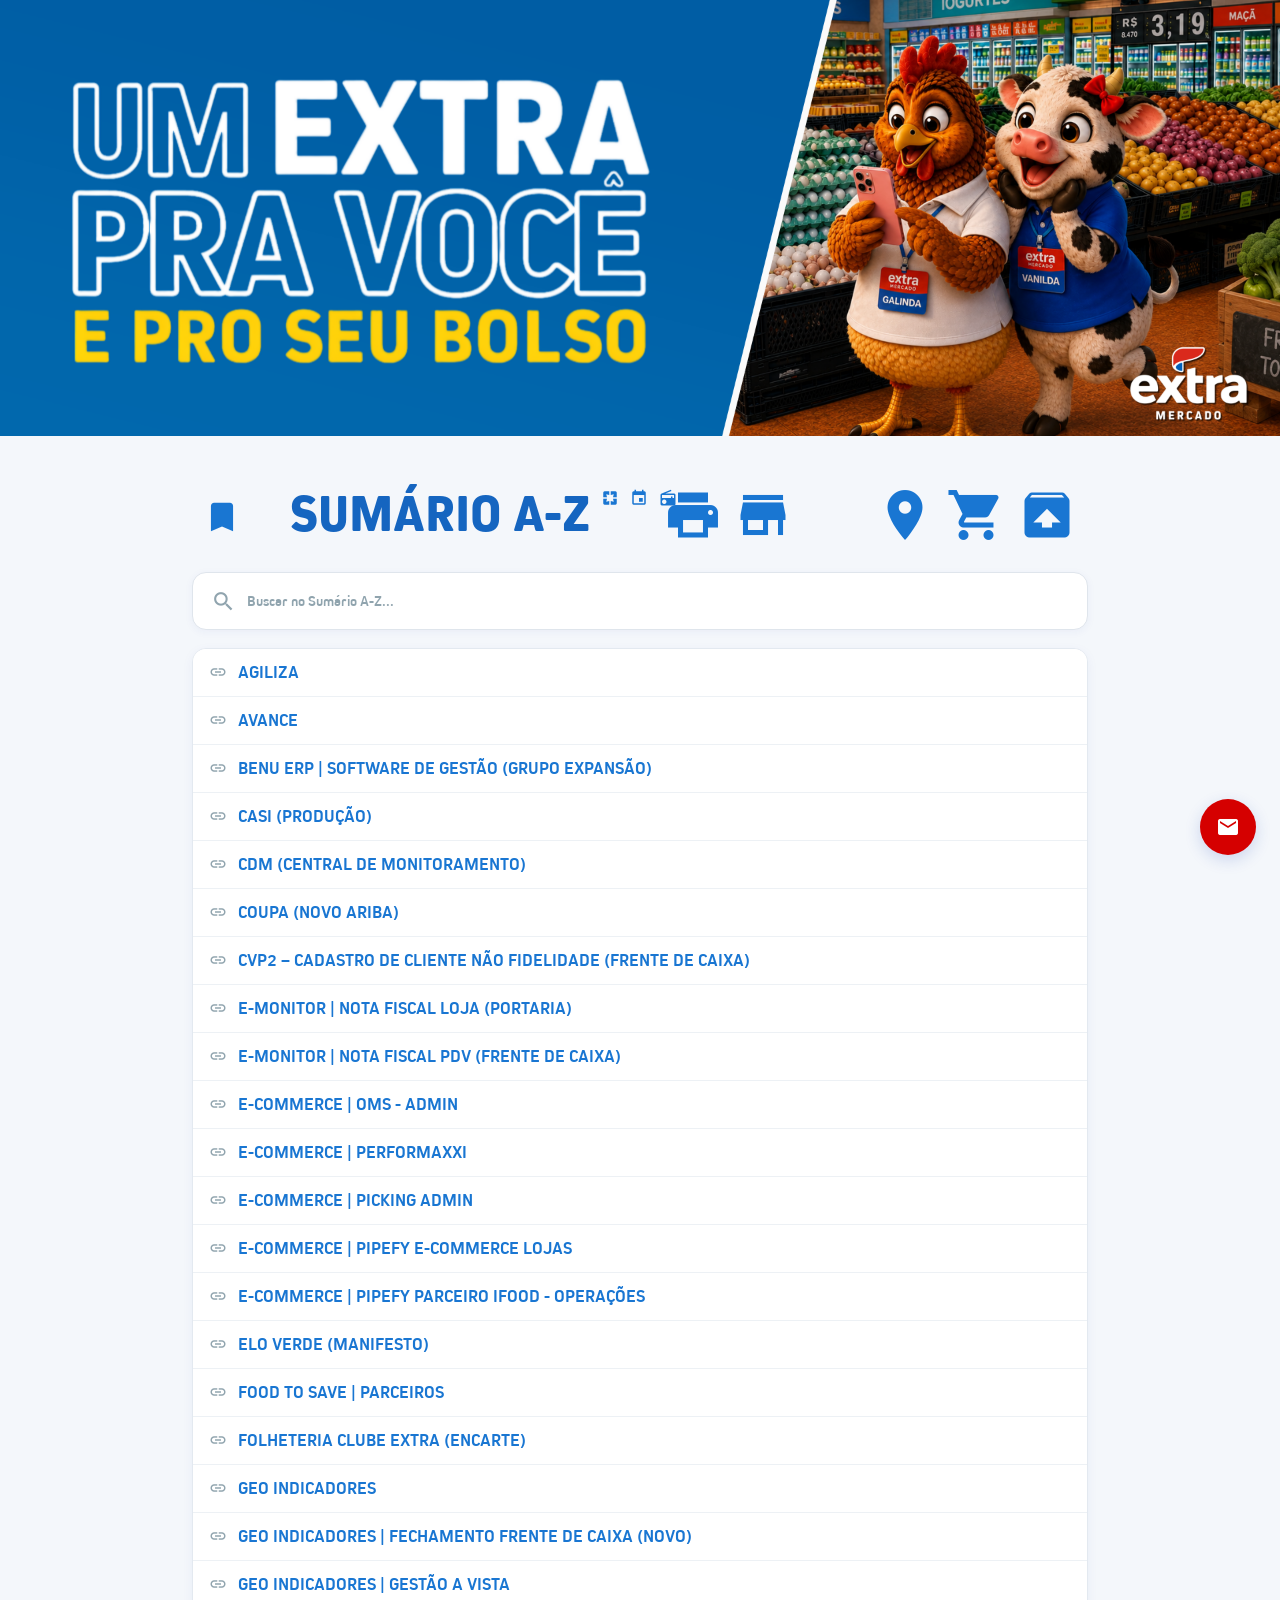
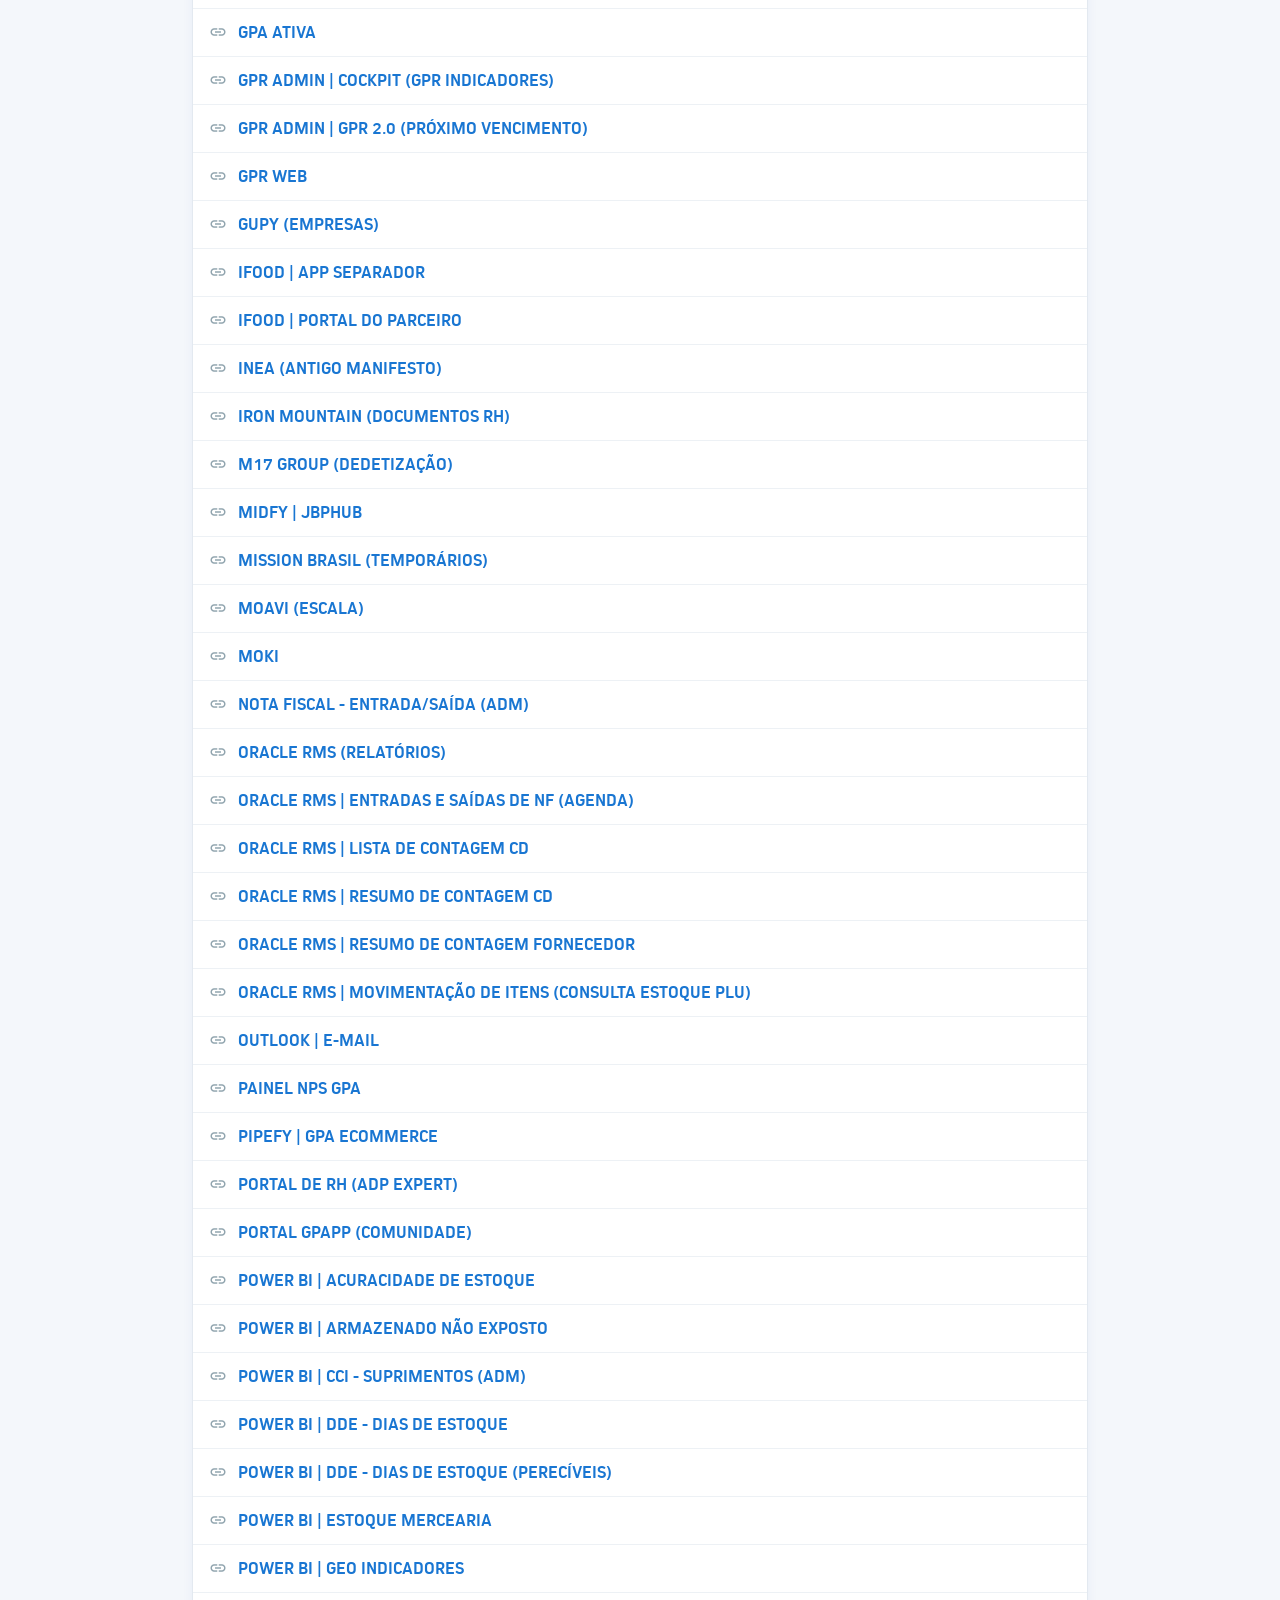
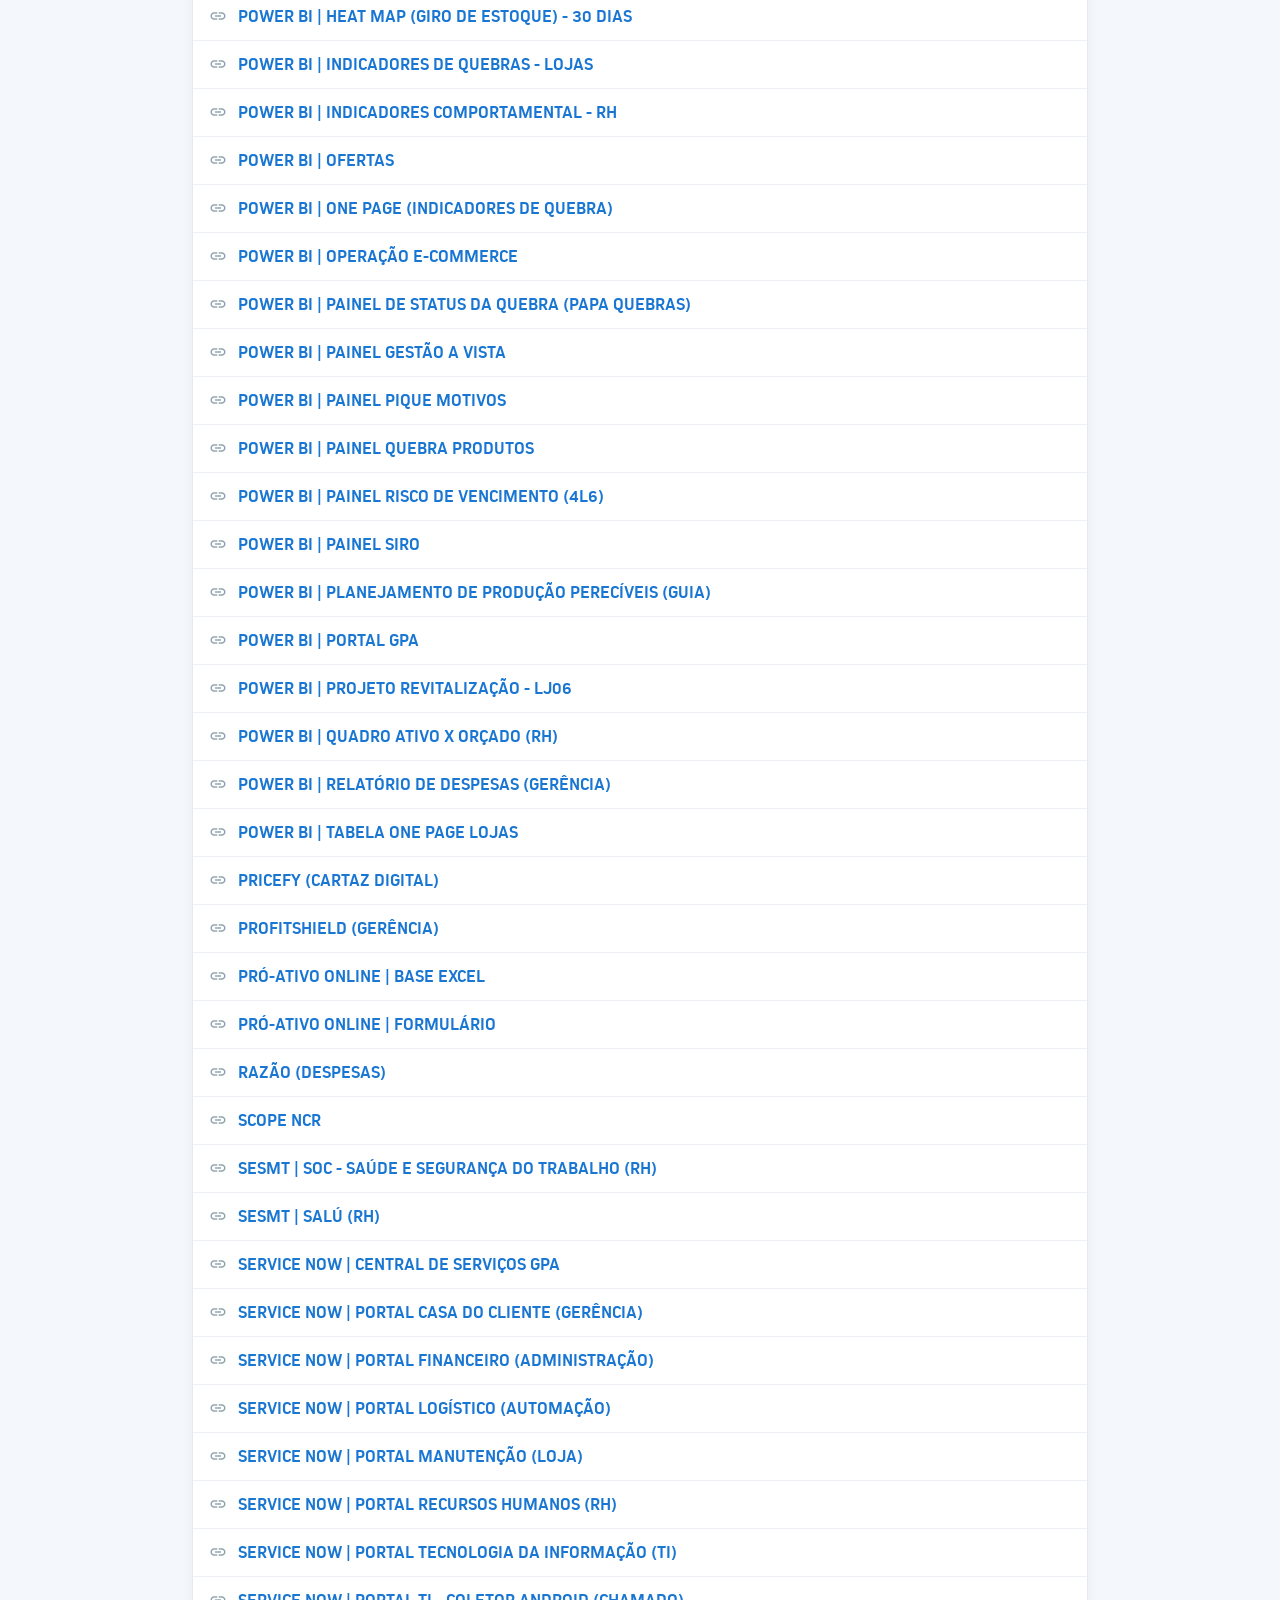
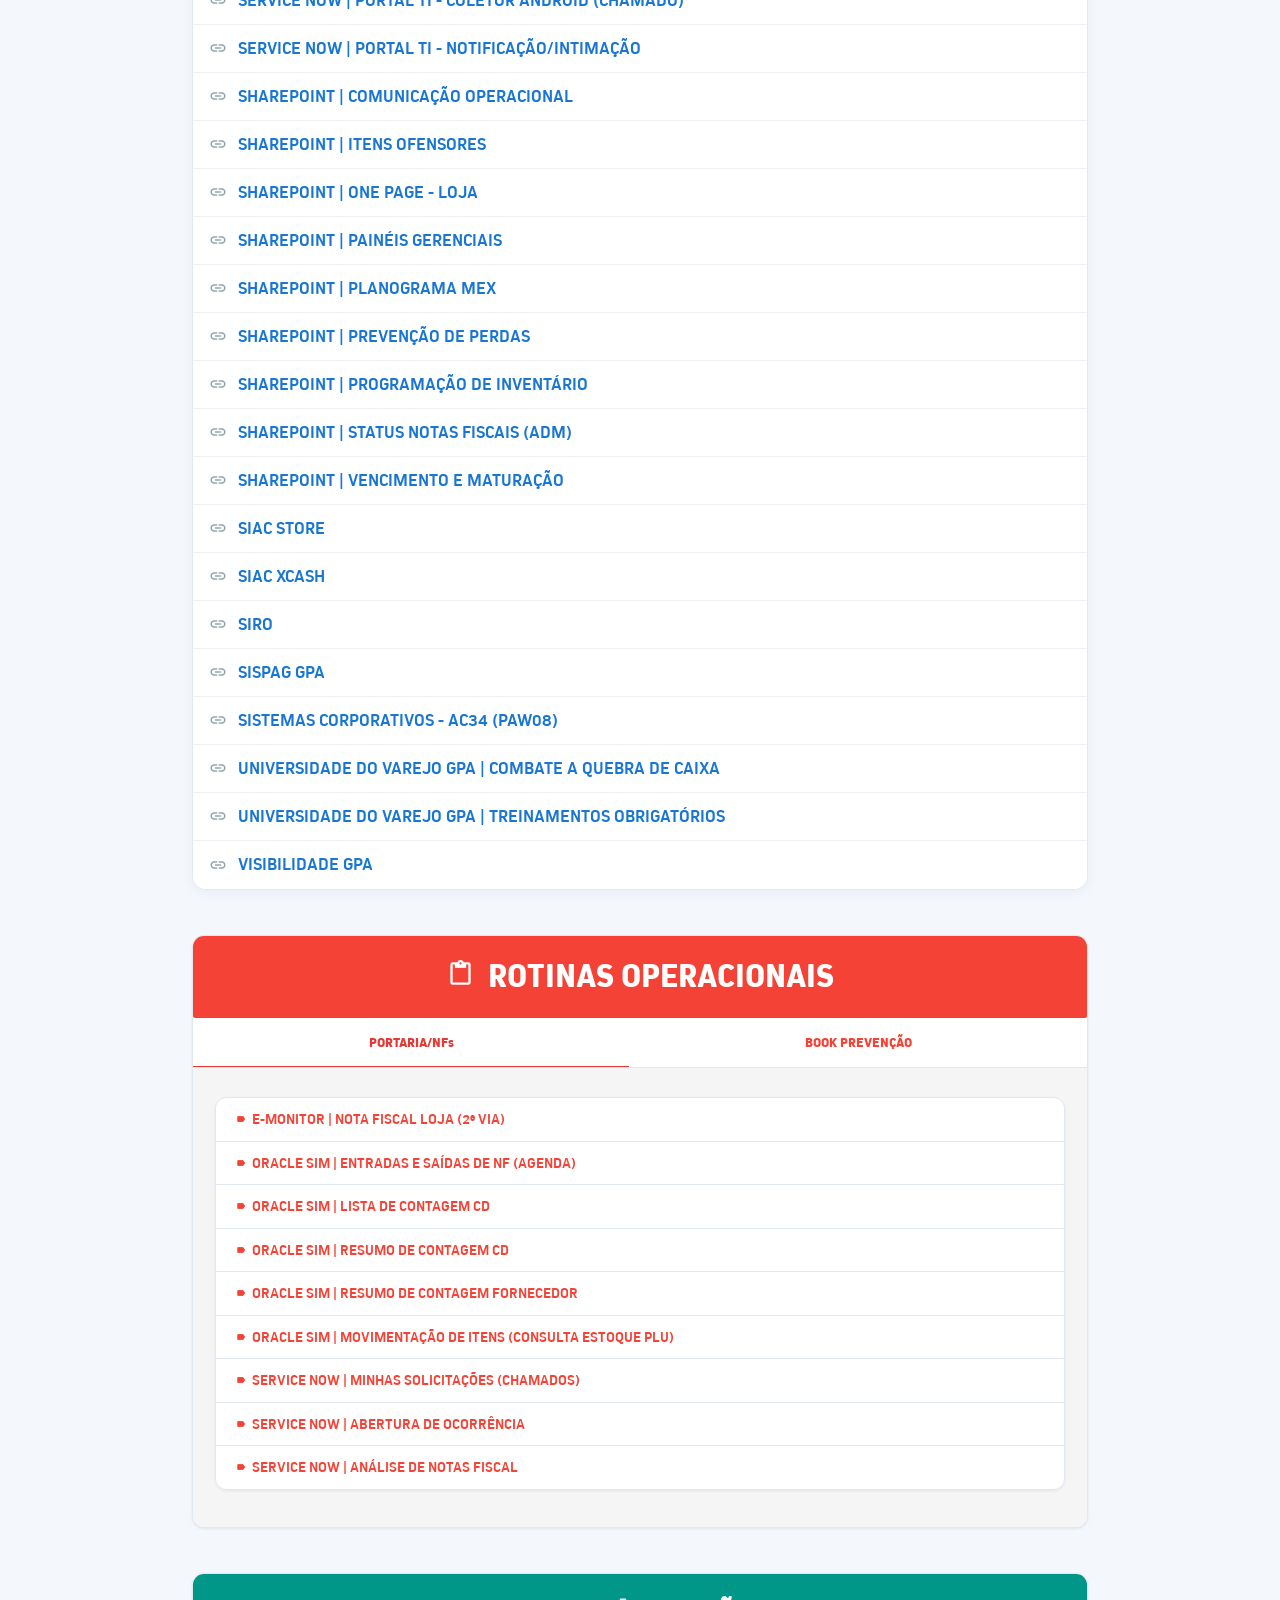
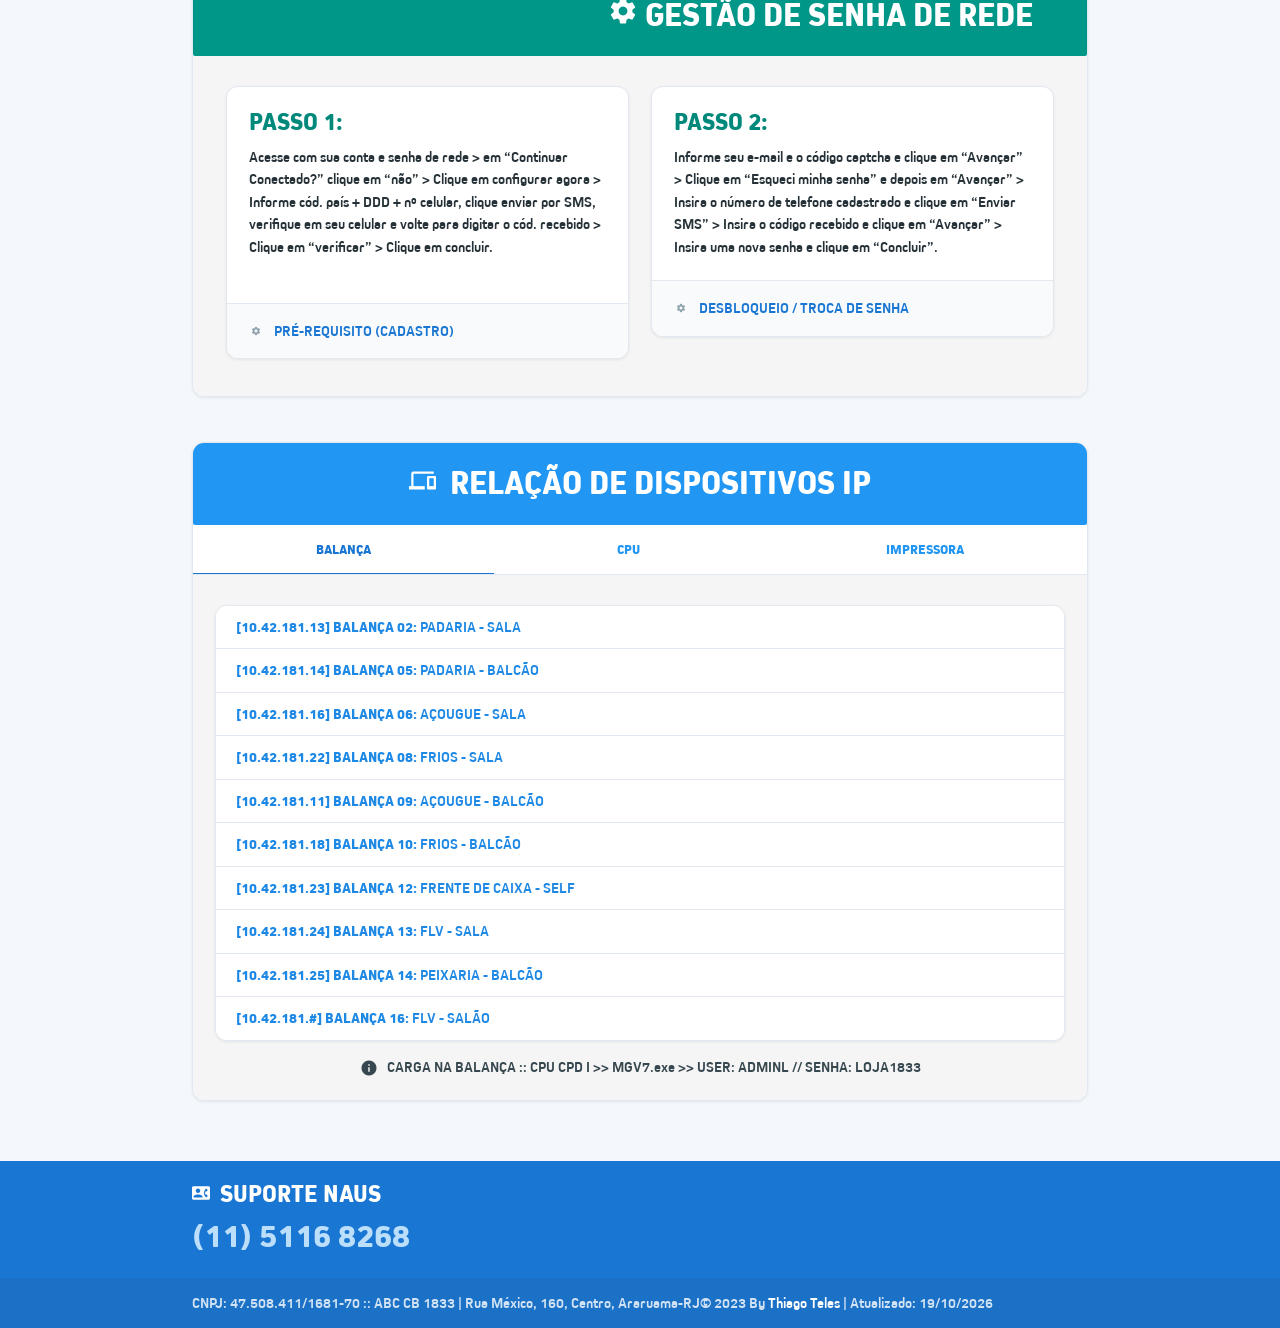
==== commit 1cccb605: "Update print statement from 'Hello' to 'Goodbye'" ====
--- a/index.html
+++ b/index.html
@@ -30,6 +30,7 @@
 						<a href="central_atalhos.html" class="collection-item" title="ACESSAR CENTRAL WINDOWS"><i class="material-icons" style="font-size: 2.5rem; vertical-align: middle;">bookmarks</i></a>
 						<b> SUMÁRIO A-Z</b>
 						<a href="cartaz-gerador"><i class="material-icons tiny" style="vertical-align: middle; position: relative; top: -20px;">pages</i></a>
+						<a href="controle-vencimento"><i class="material-icons tiny" style="vertical-align: middle; position: relative; top: -20px;">event</i></a>
 						<a href="radio-anuncios" class="modal-trigger"><i class="material-icons tiny" style="vertical-align: middle; position: relative; top: -20px;">radio</i></a>
 					</h2>
 					
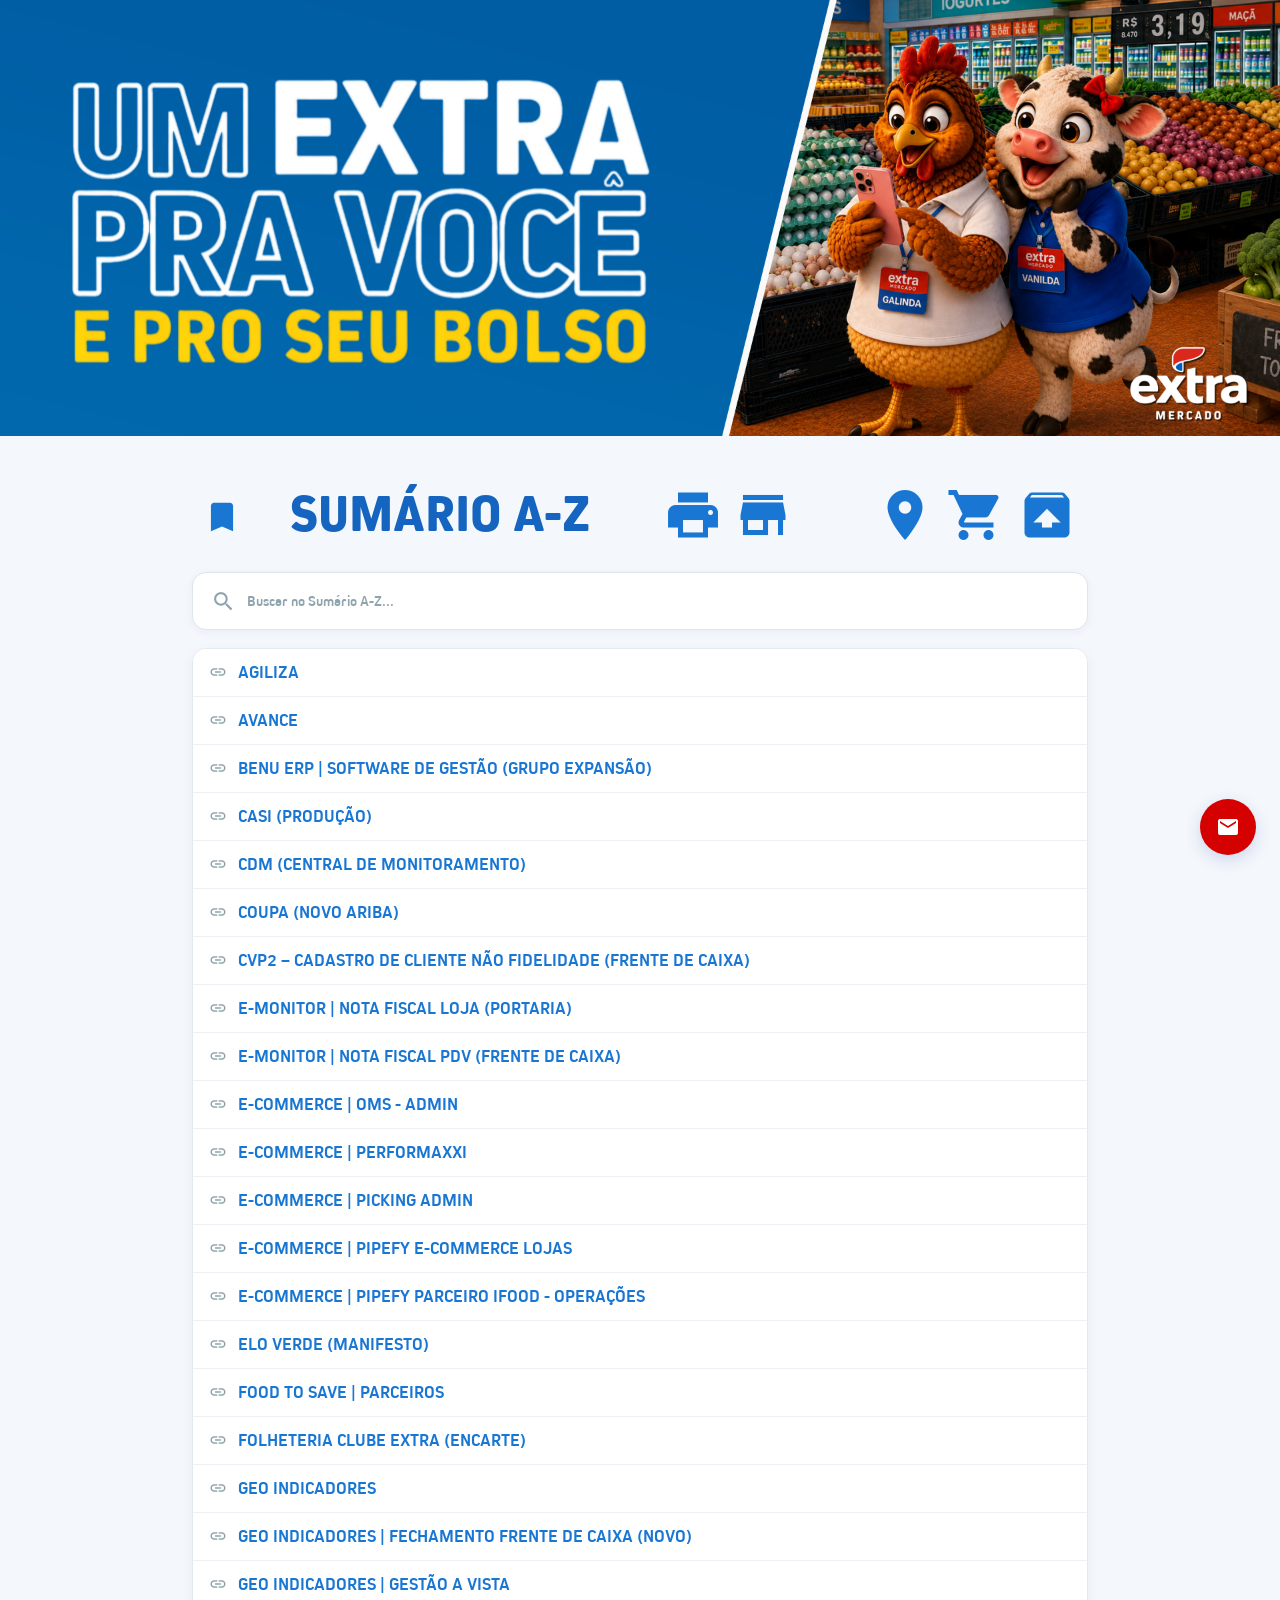
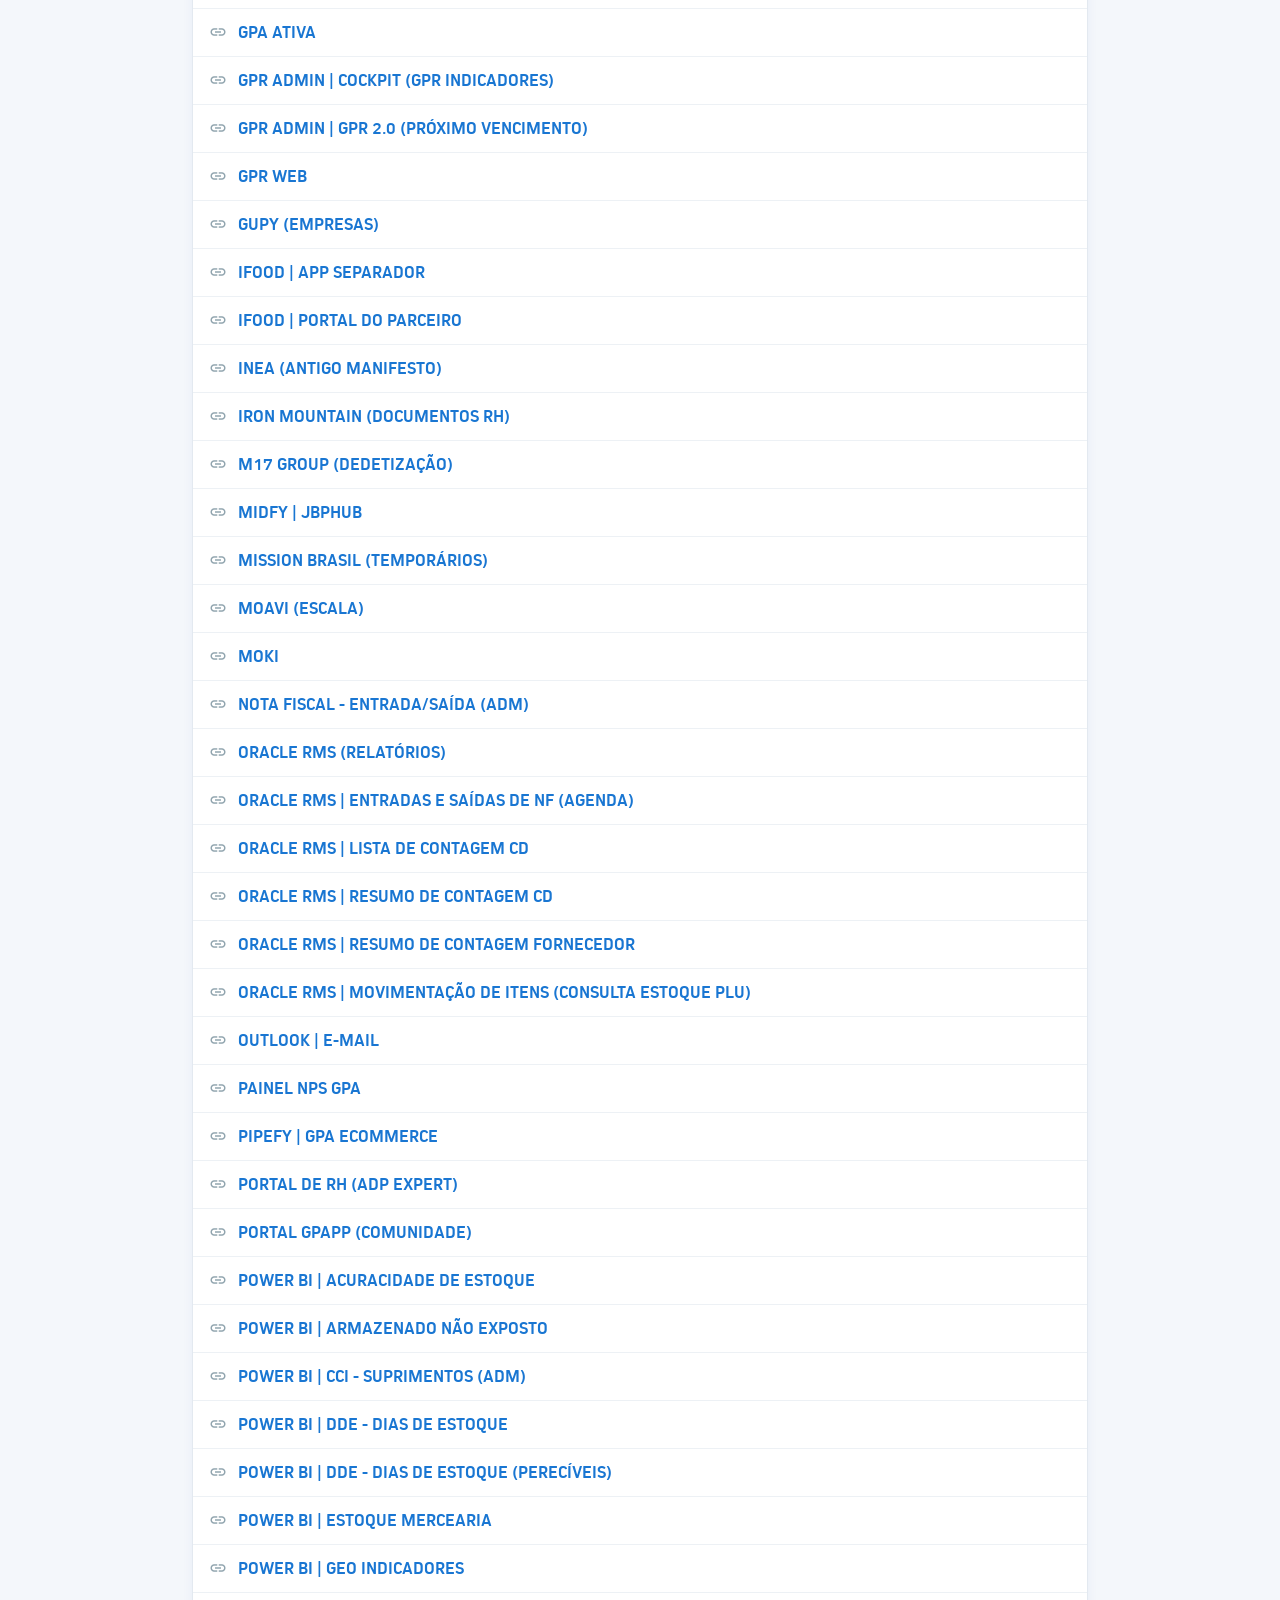
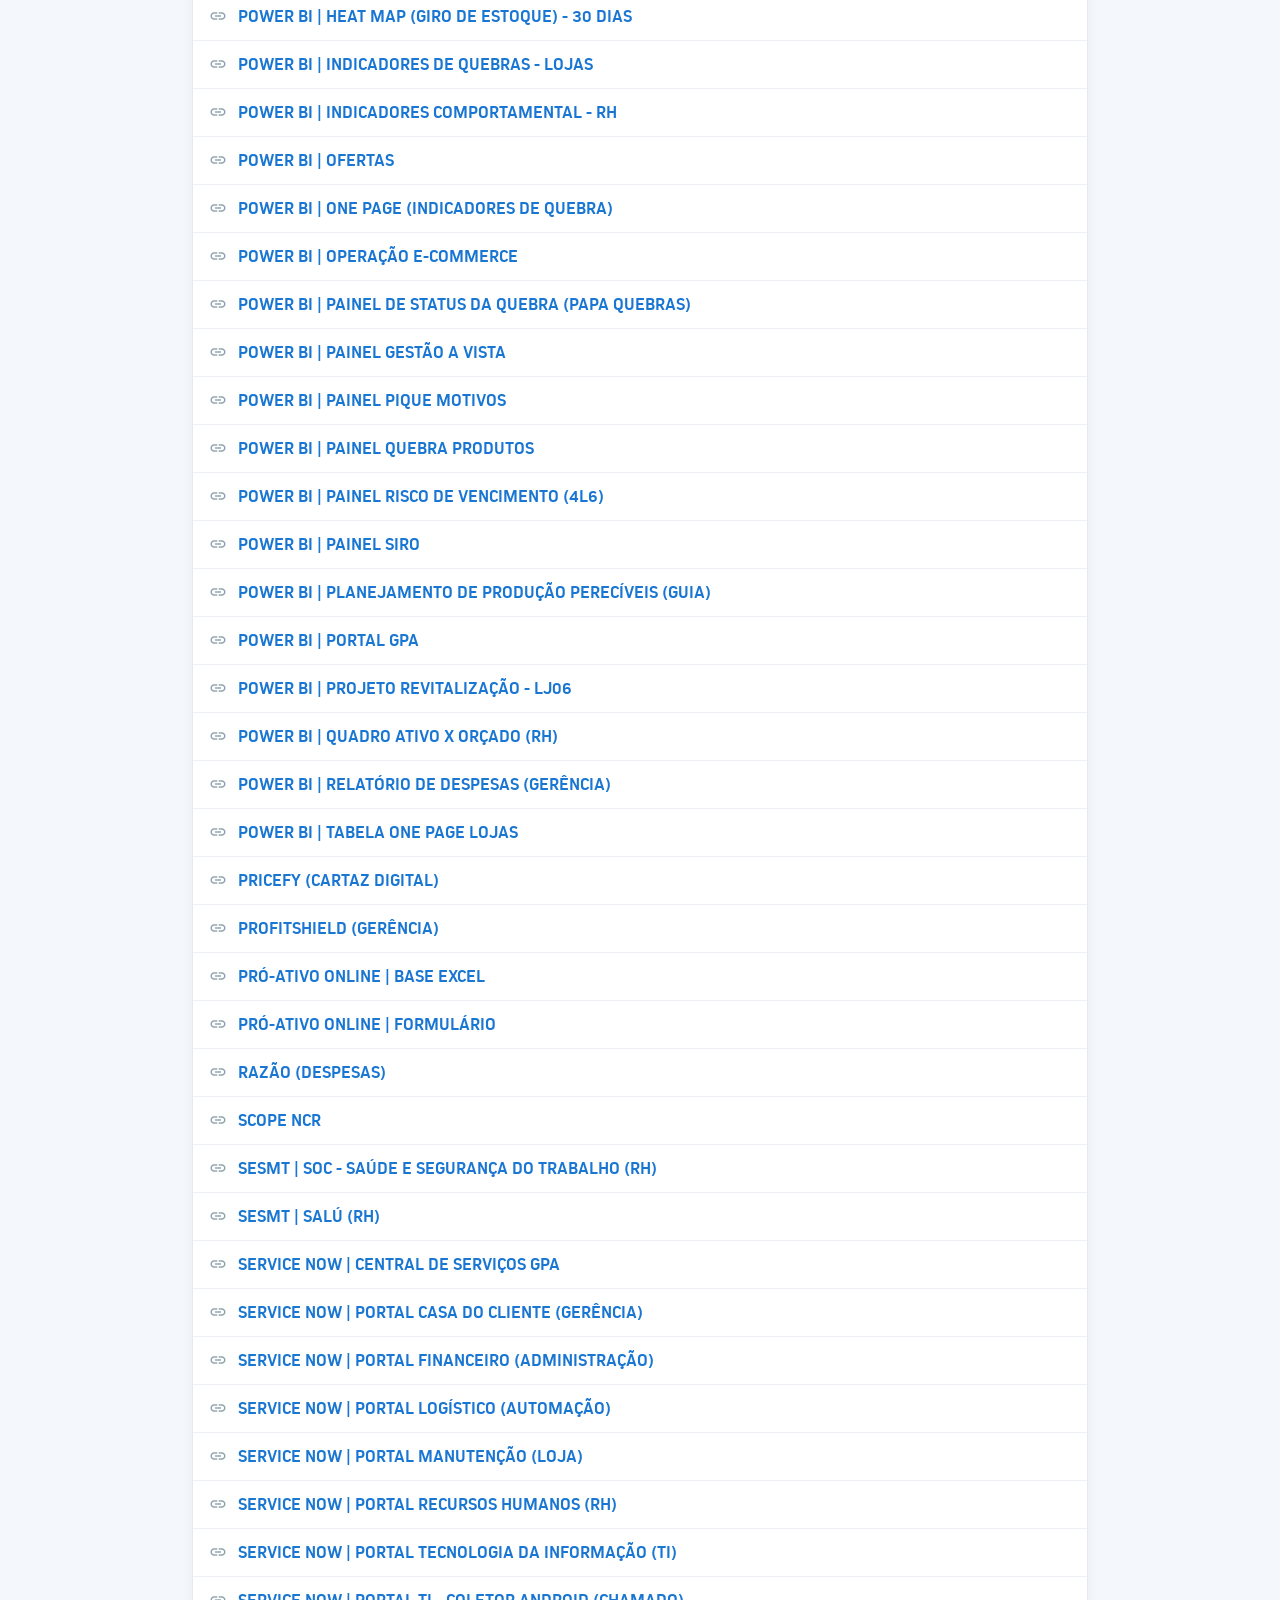
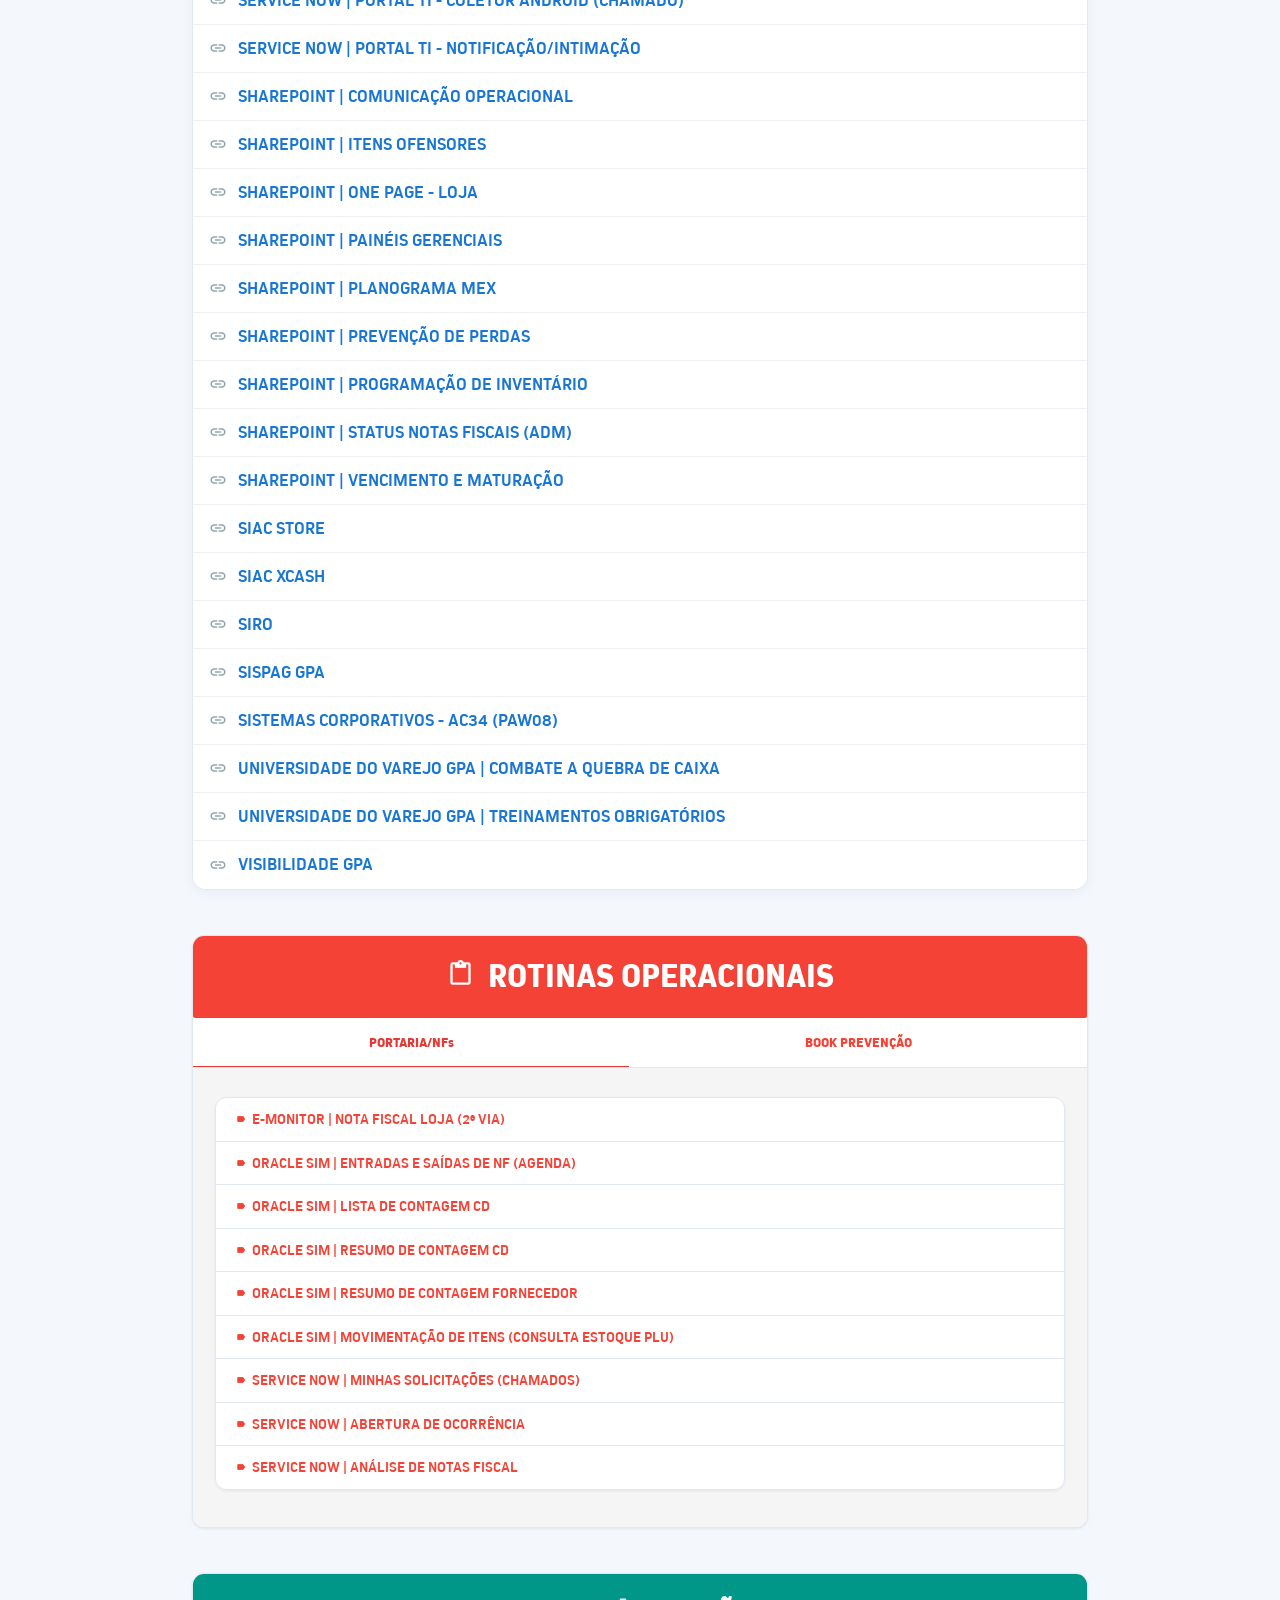
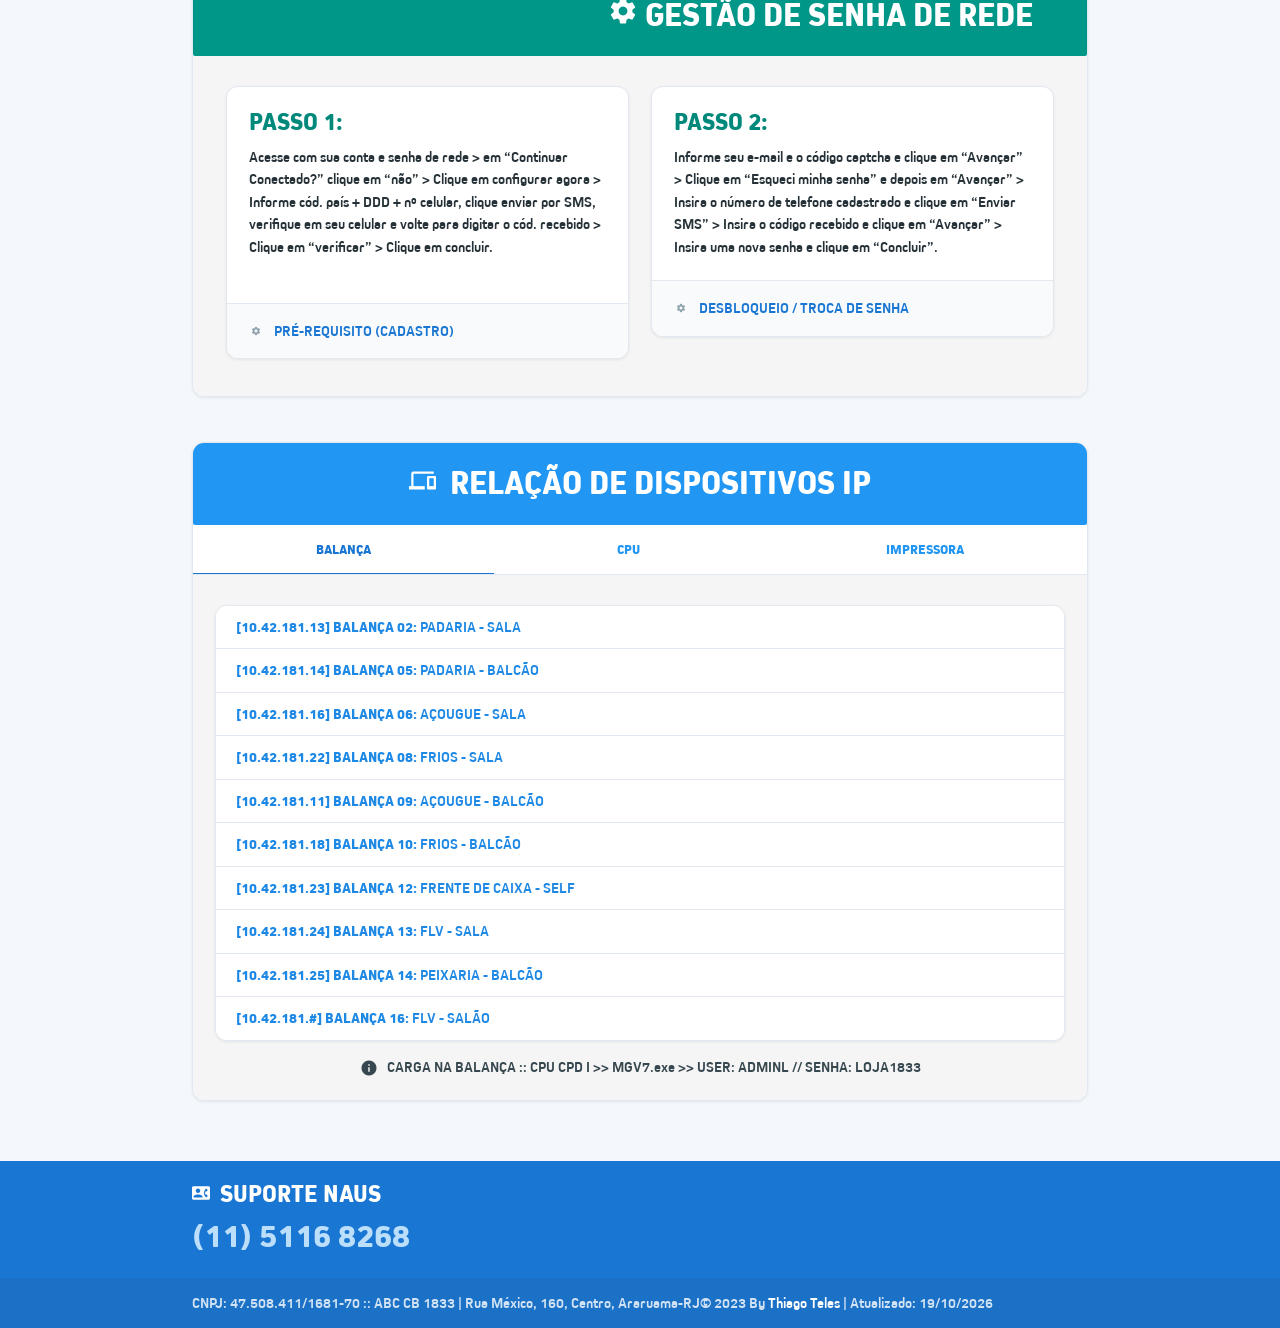
==== commit 3cc1bc72: "Modal tools" ====
--- a/index.html
+++ b/index.html
@@ -1,644 +1,665 @@
-<!DOCTYPE html>
-<html>
-	<head>
-		<meta http-equiv="content-type" content="text/html" charset="utf-8">
-		<link rel="icon" href="logo.ico">
-		<link href="https://fonts.googleapis.com/icon?family=Material+Icons" rel="stylesheet">
-		<link type="text/css" rel="stylesheet" href="materialize.min.css" media="screen,projection">
-		<link type="text/css" rel="stylesheet" href="materialize_modern.css" media="screen,projection">
-	</head>
-	<body>
-		<div class="row center"><img class="responsive-img" src="banner_extravc.png"></div><br>
-		<div class="container">
-
-			<!-- Botão voltar ao topo -->
-			<div id="btnTopoContainer" class="fixed-action-btn" style="bottom: 120px; right: 24px;">
-				<a id="btnTopo" class="btn-floating btn-large blue-grey lighten-1">
-					<i class="material-icons">keyboard_arrow_up</i>
-				</a>
-			</div>
-			<!-- Botão flutuante e-mail red accent-4 -->
-			<div class="fixed-action-btn fab-fixed" title="ACESSAR CAIXA DE E-MAIL">
-				<a href="https://outlook.office.com/" class="btn-floating btn-large red accent-4 btnemail">
-					<i class="large material-icons">email</i>
-				</a>
-			</div>
-
-			<div class="row">
-				<div class="col s6">
-					<h2 class="blue-text text-darken-3" style="margin: 0; white-space: nowrap;">
-						<a href="central_atalhos.html" class="collection-item" title="ACESSAR CENTRAL WINDOWS"><i class="material-icons" style="font-size: 2.5rem; vertical-align: middle;">bookmarks</i></a>
-						<b> SUMÁRIO A-Z</b>
-						<a href="cartaz-gerador"><i class="material-icons tiny" style="vertical-align: middle; position: relative; top: -20px;">pages</i></a>
-						<a href="controle-vencimento"><i class="material-icons tiny" style="vertical-align: middle; position: relative; top: -20px;">event</i></a>
-						<a href="radio-anuncios" class="modal-trigger"><i class="material-icons tiny" style="vertical-align: middle; position: relative; top: -20px;">radio</i></a>
-					</h2>
-					
-				</div>
-				<div id="atalho" class="col s6">
-					<div class="col s2"> <a href="https://gpa.pricefy.com.br/Store/Cartazes/Cartaz" class="collection-item" title="CRIAR CARTAZ DIGITAL (PRICEFY)"> <i class="material-icons medium">print</i> </a> </div>
-					<div class="col s2"> <a href="https://gprweb.gpacorp.com.br/loja/1833/" class="collection-item" title="ACESSAR GPR WEB"> <i class="material-icons medium">store</i> </a> </div>
-					<div class="col s2"> <a href="http://gpradmin.gpabr.com/GPA.GPRAdmin" class="collection-item" title="ACESSAR GPR 2.0 (ZEBRINHA)"> <i class="material-icons medium">ballot</i> </a> </div>
-					<div class="col s2"> <a href="http://paw08/if10v2/inicio/inicio.asp" class="collection-item" title="ACESSAR SISTEMA AC34"> <i class="material-icons medium">room_preferences</i> </a> </div>
-					<div class="col s2"> <a href="http://rmsprd/xmlpserver/Guest/SIM/GPA/MovimentacaoDiariadeItens/MovimentacaoDiariadeItens.xdo" class="collection-item"  title="CONSULTAR ESTOQUE (PLU)"> <i class="material-icons medium">shopping_cart</i> </a> </div>
-					<div class="col s2"> <a href="http://rmsprd/xmlpserver/Guest/SIM/GPA/MovimentacaoAcumuladaProdutoLojaMA/MovimentacaoAcumuladaProdutoLojaMA.xdo" class="collection-item"  title="CONSULTAR ESTOQUE ACUMULADO (M.A.)"> <i class="material-icons medium">unarchive</i> </a> </div>
-				</div>
-			</div>
-			
-			<!-- Modal Excel -->
-<div id="modalRadio" class="modal">
-    <div class="modal-content" style="position: relative;">
-        <!-- Botão fechar -->
-        <a href="#!" class="modal-close" style="position: absolute; top: 10px; right: 10px;">
-            <i class="material-icons grey-text text-darken-2">close</i>
-        </a>
-        <h4>SELEÇÃO DE RÁDIO</h4>
-        <hr>
-                <div class="card-content">
-					<div class="row" style="margin-bottom: 0;">
-						<div class="col s12">
-							<div class="card">
-								<div class="card-action">
-									<a href="radio/autoanuncios.html" style="display: block;">
-									<div class="row" style="margin-bottom: 0; display: flex; justify-content: center; align-items: center;">
-										<div class="col s2 center-align" >
-											<i class="material-icons" style="font-size: 5em; display: block; margin: 0 auto;" >more_time</i>
-										</div>
-										<div class="col s9">
-									        <h5 class="header blue-text text-darken-4" style="margin-top: 0;">AUTO-ANÚNCIOS</h5>
-									        <hr>
-									        <p style=" text-transform: none; font-size: 1.3em">“Reproduza anúncios dentro de um determinado tempo, sem afetar o rádio local.”</p>
-									    </div>
-									    <div class="col s1 center-align">
-										    <i class="material-icons" style="font-size: 2em; display: block; margin: 0 auto;" >arrow_forward_ios</i>
-										</div>
-									</div></a>
-								</div>
-							</div>
-						</div>
-						<div class="col s12">
-							<div class="card">
-								<div class="card-action">
-									<a href="radio/radioanuncios.html"style="display: block;">
-									<div class="row" style="margin-bottom: 0;  display: flex; justify-content: center; align-items: center;">
-										<div class="col s2 center-align">
-											<i class="material-icons" style="font-size: 5em; display: block; margin: 0 auto;">library_music</i>
-										</div>
-										<div class="col s9">
-									        <h5 class="header blue-text text-darken-4" style="margin-top: 0;">RÁDIO+ANÚNCIOS</h5>
-									        <hr>
-									        <p style=" text-transform: none; font-size: 1.3em">“Reproduza anúncios intercalando com músicas no armazenamento local do seu dispositivo, transformando em uma rádio independente.”</p>
-									    </div>
-									    <div class="col s1 center-align">
-										    <i class="material-icons" style="font-size: 2em; display: block; margin: 0 auto;">arrow_forward_ios</i>
-										</div>
-									</div></a>
-								</div>
-							</div>
-						</div>
-					</div>
-				</div>
-    </div>
-</div>
-
-			<!-- Busca exclusiva do Sumário A-Z -->
-			<div class="sumario-busca">
-				<div class="input-field">
-					<i class="material-icons prefix">search</i>
-					<input id="buscaSumario" type="text" autocomplete="off" placeholder="Buscar no Sumário A-Z...">
-				</div>
-			</div>
-
-			<!-- Acessos mais utilizados: preenchido automaticamente pelo histórico deste navegador -->
-			<div id="maisAcessados" class="mais-acessados" style="display: none;">
-				<div class="mais-acessados-titulo">
-					<span style="font-size: 1.1rem"><i class="material-icons" style="vertical-align: middle; margin-right: 4px;">star</i> <b>ÚLTIMOS ACESSOS</b></span>
-				</div>
-				<div id="maisAcessadosLista" class="mais-acessados-lista"></div>
-			</div>
-
-			<div id="sumarioAcesso" class="collection">
-					<a href="https://selfbooking.lemontech.com.br/gpa" class="collection-item blue-text"><i class="tiny material-icons">link</i> &nbsp;Agiliza</a>
-					<a href="https://hcm19.sapsf.com/login?_s.crb=MpRnyl9h2gtL35%252flQstivPE6UNp9KNI8k6La41ZQEoU%253d#/login" class="collection-item blue-text "><i class="tiny material-icons">link</i> &nbsp;Avance</a>
-					<a href="https://www.benuerp.com.br/new/informacoesClienteDocumentos.benu" class="collection-item blue-text  "><i class="tiny material-icons">link</i> &nbsp;Benu ERP | Software de Gestão (Grupo Expansão)</a>
-					<a href="http://10.100.30.98:8080/casi/" class="collection-item blue-text  "><i class="tiny material-icons">link</i> &nbsp;Casi (Produção)</a>
-					<a href="https://cdm.gpacorp.com.br/pt-BR/login" class="collection-item blue-text  "><i class="tiny material-icons">link</i> &nbsp;CDM (Central de Monitoramento)</a>
-					<a href="https://gpabr.coupahost.com/" class="collection-item blue-text  "><i class="tiny material-icons">link</i> &nbsp;COUPA (Novo Ariba)</a>
-				    <a href="https://cvp2-customer.crm.gpa.digital/login" class="collection-item blue-text  "><i class="tiny material-icons">link</i> &nbsp;CVP2 – Cadastro de Cliente Não Fidelidade (Frente de Caixa)</a>
-					<a href="http://nfecd-gpa.unisys.com.br/eFormseMonitor/" class="collection-item blue-text  "><i class="tiny material-icons">link</i> &nbsp;E-monitor | Nota Fiscal Loja (Portaria)</a>
-				    <a href="http://172.16.22.21/eForms_NFCeeMonitor/ProcessDocument/Index" class="collection-item blue-text  "><i class="tiny material-icons">link</i> &nbsp;E-monitor | Nota Fiscal PDV (Frente de Caixa)</a>
-					<a href="https://admin.oms.gpa.digital/authentication/login?form=false#" class="collection-item blue-text  "><i class="tiny material-icons">link</i> &nbsp;E-commerce | OMS - Admin</a>
-					<a href="https://www.performaxxi.com.br/PerforMAXXI/LoginPerforMAXXI.aspx" class="collection-item blue-text  "><i class="tiny material-icons">link</i> &nbsp;E-commerce | PerforMAXXI</a>
-					<a href="https://picking-admin.backoffice.gpa.digital/" class="collection-item blue-text  "><i class="tiny material-icons">link</i> &nbsp;E-commerce | Picking Admin</a>
-				    <a href="https://app.pipefy.com/organizations/300387909/interfaces/8bb783b8-5659-4f77-9ef2-6c61a1b0b2d6/pages/021381fa-9413-4dad-a03f-7aa6862c86ad" class="collection-item blue-text  "><i class="tiny material-icons">link</i> &nbsp;E-commerce | Pipefy E-Commerce Lojas</a>
-					<a href="https://app.pipefy.com/organizations/300387909/interfaces/a7569740-f2ab-4d77-8b37-7b8be2171566/pages/da42861a-0a24-4c4c-8090-9fe585064729" class="collection-item blue-text  "><i class="tiny material-icons">link</i> &nbsp;E-commerce | Pipefy Parceiro IFood - Operações</a>
-				
-					<a href="https://web.eloverde.com.br/dashboard" class="collection-item blue-text  "><i class="tiny material-icons">link</i> &nbsp;Elo verde (Manifesto)</a>
-					<a href="https://parceiro.foodtosave.com.br/login" class="collection-item blue-text  "><i class="tiny material-icons">link</i>  &nbsp;Food To Save | Parceiros </a>
-					<a href="https://folheteria.clubeextra.com.br/home/sites/mercado/index.html" class="collection-item blue-text  "><i class="tiny material-icons">link</i> &nbsp;Folheteria Clube Extra (Encarte)</a>
-					<a href="file://pafs05/GEO_Indicadores$/Indicadores_Geo/HTML/GPR_INDICADORES.html" class="collection-item blue-text  "><i class="tiny material-icons">link</i> &nbsp;GEO Indicadores</a>
-					<a href="file://pafs05/geo_indicadores$/Indicadores_Geo/FRENTE_CXA/Demais_Indicadores/Treinamento%20Xcash/" class="collection-item blue-text  "><i class="tiny material-icons">link</i> &nbsp;GEO Indicadores | Fechamento Frente de Caixa (Novo)</a>
-					<a href="file://pafs05/geo_indicadores$/Indicadores_Geo/GESTAO_A_VISTA/#4-PAINEL_LOJA.xlsb" class="collection-item blue-text  "><i class="tiny material-icons">link</i> &nbsp;GEO Indicadores | Gestão a vista</a>
-					<a href="https://www.gpativa.com.br/" class="collection-item blue-text  "><i class="tiny material-icons">link</i> &nbsp;GPA Ativa</a>
-					<a href="http://gpradmin.gpabr.com/GPA.GPRCockpit/Indicadores/Execucao#" class="collection-item blue-text  "><i class="tiny material-icons">link</i> &nbsp;GPR Admin | Cockpit (GPR Indicadores)</a>
-					<a href="http://gpradmin.gpabr.com/GPA.GPRAdmin" class="collection-item blue-text  "><i class="tiny material-icons">link</i> &nbsp;GPR Admin | GPR 2.0 (Próximo vencimento)</a>
-					<a href="https://psgpa-frontend-prd.corporativo.gpacorp.com.br" class="collection-item blue-text  "><i class="tiny material-icons">link</i> &nbsp;GPR Web</a>
-					<a href="https://gpa.gupy.io/companies/signin" class="collection-item blue-text  "><i class="tiny material-icons">link</i> &nbsp;Gupy (Empresas)</a>
-					<a href="https://separador.ifood.com.br/" class="collection-item blue-text  "><i class="tiny material-icons">link</i> &nbsp;Ifood | App Separador</a>
-					<a href="https://portal.ifood.com.br/login" class="collection-item blue-text  "><i class="tiny material-icons">link</i> &nbsp;Ifood | Portal do Parceiro</a>
-					<a href="https://mtr.inea.rj.gov.br/index.jsp" class="collection-item blue-text  "><i class="tiny material-icons">link</i> &nbsp;INEA (Antigo Manifesto)</a>
-					<a href="https://am1.wa.ironmountain.com/im40035/203WPT/Portal/" class="collection-item blue-text  "><i class="tiny material-icons">link</i> &nbsp;Iron Mountain (Documentos RH)</a>
-					<a href="https://m17group.espacoclientes.com.br/entrar" class="collection-item blue-text  "><i class="tiny material-icons">link</i> &nbsp;M17 Group (Dedetização)</a>
-					<a href="https://app.midfy.io/" class="collection-item blue-text  "><i class="tiny material-icons">link</i> &nbsp;Midfy | JBPHub</a>
-				    <a href="https://missionbrasil.app/missions" class="collection-item blue-text  "><i class="tiny material-icons">link</i> &nbsp;Mission Brasil (Temporários)</a>
-				    <a href="https://gpa.escalamoavi.com.br/login" class="collection-item blue-text  "><i class="tiny material-icons">link</i> &nbsp;Moavi (Escala)</a>
-					<a href="https://moki.app/pt/" class="collection-item blue-text  "><i class="tiny material-icons">link</i> &nbsp;Moki</a>
-				    <a href="file://pafs03\automate2$\PROD_CSC\ATUAL\FIS\RECEB_FIS\ATUALIZA_STATUS_NF\DATA\SAIDAS\" class="collection-item blue-text  "><i class="tiny material-icons">link</i> &nbsp;Nota Fiscal - Entrada/Saída (ADM)</a>
-					<a href="http://rmsprd/xmlpserver/servlet/report" class="collection-item blue-text  "><i class="tiny material-icons">link</i> &nbsp;Oracle RMS (Relatórios)</a>
-					<a href="http://rmsprd/xmlpserver/Guest/SIM/GPA/EntradaseSaidasdeNFporOperacao/EntradaseSaidasdeNFporOperacao.xdo" class="collection-item blue-text"><i class="tiny material-icons">link</i> &nbsp;Oracle RMS | Entradas e Saídas de Nf (Agenda)</a>
-					<a href="http://rmsprd/xmlpserver/Guest/SIM/GPA/ListadeItensparaContagemCD/ListadeItensparaContagemCD.xdo" class="collection-item blue-text"><i class="tiny material-icons">link</i> &nbsp;Oracle RMS | Lista de Contagem CD</a>
-					<a href="http://rmsprd/xmlpserver/Guest/SIM/GPA/ResumodaContagemeRecontagemCD/ResumodaContagemeRecontagemCD.xdo" class="collection-item blue-text"><i class="tiny material-icons">link</i> &nbsp;Oracle RMS | Resumo de Contagem CD</a>
-					<a href="http://rmsprd/xmlpserver/Guest/SIM/GPA/ResumodaContagemeRecontagemFornecedor/ResumodaContagemeRecontagemFornecedor.xdo" class="collection-item blue-text"><i class="tiny material-icons">link</i> &nbsp;Oracle RMS | Resumo de Contagem Fornecedor</a>
-					<a href="http://rmsprd/xmlpserver/Guest/SIM/GPA/MovimentacaoDiariadeItens/MovimentacaoDiariadeItens.xdo" class="collection-item blue-text"><i class="tiny material-icons">link</i> &nbsp;Oracle RMS | Movimentação de Itens (Consulta Estoque Plu)</a>
-					<a href="https://outlook.office.com/" class="collection-item blue-text  "><i class="tiny material-icons">link</i> &nbsp;Outlook | E-mail</a>
-					<a href="https://gpa.qwst.co/v1/lojas-1" class="collection-item blue-text  "><i class="tiny material-icons">link</i> &nbsp;Painel NPS GPA</a>
-					<a href="https://app.pipefy.com/organizations/300387909/interfaces/fed18e5e-f966-45ed-803c-2764a4a6a055/pages/145ac85d-43f2-406f-8aa8-34d8c33512d7" class="collection-item blue-text  "><i class="tiny material-icons">link</i> &nbsp;Pipefy | GPA Ecommerce</a>
-				    <a href="https://portalderh.gpabr.com/" class="collection-item blue-text  "><i class="tiny material-icons">link</i> &nbsp;Portal de RH (ADP Expert) </a>
-					<a href="https://www.gpapp.com.br/home" class="collection-item blue-text  "><i class="tiny material-icons">link</i> &nbsp;Portal GPApp (Comunidade)</a>
-
-					<a href="https://app.powerbi.com/groups/me/apps/91631a75-5166-4864-9fce-e76700f13915/reports/55e4706a-1eb3-4ded-ad8c-d8c9c2315951/afd7cc8be4b72b438480?ctid=1a53e6b6-7562-4b9f-83d0-e71a8891667e&experience=power-bi" class="collection-item blue-text  "><i class="tiny material-icons">link</i> &nbsp;Power Bi | Acuracidade de Estoque</a>
-					<a href="https://app.powerbi.com/groups/me/apps/91631a75-5166-4864-9fce-e76700f13915/reports/6fecda92-f459-485c-90c5-8e10ea3f66d2/f070b885ce078016b30b?ctid=1a53e6b6-7562-4b9f-83d0-e71a8891667e&experience=power-bi" class="collection-item blue-text  "><i class="tiny material-icons">link</i> &nbsp;Power Bi | Armazenado Não Exposto</a>
-				    <a href="https://app.powerbi.com/groups/me/reports/2918b4dc-d9bb-49b8-865a-d30838c061c5/ReportSectiondf40029e906f36496d48?experience=power-bi" class="collection-item blue-text  "><i class="tiny material-icons">link</i> &nbsp;Power Bi | CCI - Suprimentos (ADM)</a>
-					<a href="https://app.powerbi.com/groups/me/reports/e5ff2826-27b8-43a1-b34d-ea849b3d251e/ReportSection?ctid=1a53e6b6-7562-4b9f-83d0-e71a8891667e&openReportSource=ReportInvitation&experience=power-bi" class="collection-item blue-text"><i class="tiny material-icons">link</i> &nbsp;Power Bi | DDE - Dias De Estoque</a>
-					<a href="https://app.powerbi.com/groups/me/reports/35cf1a22-004a-41c1-bbaf-f76a3c1e7146/ReportSectionfe0099f6cc4fa8067a13?experience=power-bi" class="collection-item blue-text"><i class="tiny material-icons">link</i> &nbsp;Power Bi | DDE - Dias de Estoque (Perecíveis)</a>
-					<a href="https://app.powerbi.com/groups/me/reports/d75bbfbf-da28-4085-9a27-97bf1a3357d2/c6dd825a75c5d926e804?experience=power-bi" class="collection-item blue-text  "><i class="tiny material-icons">link</i> &nbsp;Power Bi | Estoque Mercearia</a>
-				    <a href="https://app.powerbi.com/groups/me/apps/9190d269-d305-4cb8-bbb1-a63a633498a6/reports/7cf5d11d-06f8-4e38-afa7-85bca14bdde9/ReportSection352ad66d10e81ea63c0b?experience=power-bi" class="collection-item blue-text  "><i class="tiny material-icons">link</i> &nbsp;Power Bi | GEO Indicadores</a>
-					<a href="https://app.powerbi.com/groups/me/reports/f19f9678-5603-4d0b-ae3d-ce8b4cb8f2ce/ReportSectionfe0099f6cc4fa8067a13?ctid=1a53e6b6-7562-4b9f-83d0-e71a8891667e&openReportSource=ReportInvitation&experience=power-bi&bookmarkGuid=Bookmarka2e3959fa6c50b76c57a" class="collection-item blue-text  "><i class="tiny material-icons">link</i> &nbsp;Power Bi | Heat Map (Giro de Estoque) - 30 dias</a>
-					<a href="https://app.powerbi.com/groups/me/apps/698e3ff6-804a-48ac-b352-991b249a669f/reports/a59e0bd3-a923-46a5-b5e8-7764b775a702/ReportSectionb4e51904a1badc4b39aa?experience=power-bi" class="collection-item blue-text "><i class="tiny material-icons">link</i>  &nbsp;Power Bi | Indicadores de Quebras - Lojas</a>
-					<a href="https://gpabr.sharepoint.com/:x:/r/sites/IndicadoresdocumentaodeRH/_layouts/15/Doc.aspx?sourcedoc=%7B92962FE2-4DBB-48DC-8FE5-846AB7D83D6E%7D&file=Relat%25u00f3rio%20Status%20-%20LOJAS%20INTEGRA_TODOS.xlsb&action=default&mobileredirect=true" class="collection-item blue-text "><i class="tiny material-icons">link</i> &nbsp;Power Bi | Indicadores Comportamental - RH</a>
-					<a href="https://app.powerbi.com/groups/me/reports/968d44b3-c17c-4d91-8bf6-6071f1e4b98b/ReportSection?ctid=1a53e6b6-7562-4b9f-83d0-e71a8891667e&experience=power-bi" class="collection-item blue-text  "><i class="tiny material-icons">link</i> &nbsp;Power Bi | Ofertas</a>
-					<a href="https://app.powerbi.com/groups/me/apps/698e3ff6-804a-48ac-b352-991b249a669f/reports/8072b7a6-b285-4627-9b70-38fb39dad312/ReportSectionb4e51904a1badc4b39aa?experience=power-bi" class="collection-item blue-text"><i class="tiny material-icons">link</i> &nbsp;Power Bi | One Page (Indicadores de Quebra)</a>
-					<a href="https://app.powerbi.com/groups/me/apps/0a36da17-a6f8-4089-9068-a615048fcf36/reports/9798cefb-e5d2-4852-989e-b86de13d9f23/ReportSection63a19a9f65906907c9a9?ctid=1a53e6b6-7562-4b9f-83d0-e71a8891667e&experience=power-bi" class="collection-item blue-text  "><i class="tiny material-icons">link</i> &nbsp;Power Bi | Operação E-commerce</a>
-					<a href="https://app.powerbi.com/groups/me/reports/b7390b06-24f3-4b71-9939-614c9d5bbcaf/ReportSection?experience=power-bi" class="collection-item blue-text  "><i class="tiny material-icons">link</i> &nbsp;Power Bi | Painel de Status da Quebra (Papa Quebras)</a>
-					<a href="https://app.powerbi.com/groups/me/reports/1a1d0382-083a-4275-a441-d324da7616c0/ReportSection?ctid=1a53e6b6-7562-4b9f-83d0-e71a8891667e&openReportSource=ReportInvitation&experience=power-bi" class="collection-item blue-text"><i class="tiny material-icons">link</i> &nbsp;Power Bi | Painel Gestão a Vista</a>
-					<a href="https://app.powerbi.com/groups/me/reports/c10e8c29-42c0-412a-bfea-aa52c8832ea1/ReportSection578a195ccf6fbca7e787?experience=power-bi" class="collection-item blue-text  "><i class="tiny material-icons">link</i> &nbsp;Power Bi | Painel Pique Motivos</a>
-					<a href="https://app.powerbi.com/groups/me/reports/3152913b-8637-45f1-8625-57eacac7113d/ReportSection1ebc7bf6215264300142?experience=power-bi" class="collection-item blue-text  "><i class="tiny material-icons">link</i> &nbsp;Power Bi | Painel Quebra Produtos</a>
-					<a href="https://app.powerbi.com/groups/me/reports/ab66e09a-b7cf-4347-9da6-d13e9d9027fa/e86e0462ff027a95c91f?ctid=1a53e6b6-7562-4b9f-83d0-e71a8891667e&openReportSource=ReportInvitation&experience=power-bi" class="collection-item blue-text  "><i class="tiny material-icons">link</i> &nbsp;Power Bi | Painel Risco de Vencimento (4L6)</a>
-					<a href="https://app.powerbi.com/groups/me/reports/eab8e65f-614b-446b-a0db-a909165a0cf3/9159eb3babcbae2c11bf?ctid=1a53e6b6-7562-4b9f-83d0-e71a8891667e&openReportSource=ReportInvitation&experience=power-bi" class="collection-item blue-text  "><i class="tiny material-icons">link</i> &nbsp;Power Bi | Painel SIRO</a>
-					<a href="https://app.powerbi.com/groups/me/apps/9190d269-d305-4cb8-bbb1-a63a633498a6/reports/076382ad-de8a-471a-9eee-c6875aa18a06/ReportSection8627ba3149e71bb4609e?ctid=1a53e6b6-7562-4b9f-83d0-e71a8891667e&experience=power-bi" class="collection-item blue-text  "><i class="tiny material-icons">link</i> &nbsp;Power Bi | Planejamento de Produção Perecíveis (Guia)</a>
-					<a href="https://app.powerbi.com/groups/me/reports/9a401ed0-ab7a-4296-b55f-eaed379f1283/ReportSection4d6fca801067c01bb2ad?ctid=1a53e6b6-7562-4b9f-83d0-e71a8891667e&experience=power-bi" class="collection-item blue-text  "><i class="tiny material-icons">link</i> &nbsp;Power Bi | Portal GPA</a>
-					<a href="https://app.powerbi.com/groups/me/apps/3f1a907f-e09a-4315-8f03-e531f96e2da8/reports/83264715-a62c-4dfd-9458-65be56e49f95/ReportSection5598f671e6b4571795a4?experience=power-bi" class="collection-item blue-text  "><i class="tiny material-icons">link</i> &nbsp;Power Bi | Projeto Revitalização - LJ06</a>
-					<a href="https://app.powerbi.com/groups/me/apps/9190d269-d305-4cb8-bbb1-a63a633498a6/reports/4f4f0dc3-67cf-4a4c-accc-d0afeaeff807/ReportSection?ctid=1a53e6b6-7562-4b9f-83d0-e71a8891667e&experience=power-bi" class="collection-item blue-text  "><i class="tiny material-icons">link</i> &nbsp;Power Bi | Quadro Ativo x Orçado (RH)</a>
-					<a href="https://app.powerbi.com/groups/me/reports/804c584f-3884-46b9-a392-fc288c521c6a/ReportSectionb7e2cdf0d01ddb903d26?ctid=1a53e6b6-7562-4b9f-83d0-e71a8891667e&experience=power-bi" class="collection-item blue-text  "><i class="tiny material-icons">link</i> &nbsp;Power Bi | Relatório de Despesas (Gerência)</a>
-					<a href="https://app.powerbi.com/groups/me/reports/6c003941-1ebd-4f68-afba-093e889a53c8/ReportSection?experience=power-bi" class="collection-item blue-text"><i class="tiny material-icons">link</i>  &nbsp;Power Bi | Tabela One Page Lojas</a>
-				
-					<a href="https://gpa.pricefy.com.br/" class="collection-item blue-text  "><i class="tiny material-icons">link</i> &nbsp;Pricefy (Cartaz Digital)</a>
-					<a href="https://gpa.app.profitshield.com.br/" class="collection-item blue-text  "><i class="tiny material-icons">link</i> &nbsp;Profitshield (Gerência)</a>
-					<a href="https://gpabr-my.sharepoint.com/:x:/r/personal/thiago_vieira1_gpabr_com/_layouts/15/doc2.aspx?sourcedoc=%7B09AFC61C-8731-4F53-88AE-B9376E63DE26%7D&file=4L61833.xlsx" class="collection-item blue-text  "><i class="tiny material-icons">link</i> &nbsp;Pró-Ativo Online | Base Excel</a>
-					<a href="https://forms.cloud.microsoft/Pages/ResponsePage.aspx?id=tuZTGmJ1n0uD0OcaiJFmflQDVX3oiltJpKXcRvi1dk1UMEVOVk1GOTNNSjcxWDJBWTUzVEVGUERWNC4u" class="collection-item blue-text  "><i class="tiny material-icons">link</i> &nbsp;Pró-Ativo Online | Formulário</a>
-					<a href="http://pap102/GPA.SAP.Apresentacao/(S(eogrnheeaa5gl055tvch5s45))/Relatorio/RelatorioRazaoDLPDivisional.aspx?REL=1&UserId=252346" class="collection-item blue-text  "><i class="tiny material-icons">link</i> &nbsp;Razão (Despesas) </a>
-					<a href="http://10.101.1.31:8084/adm/login.xhtml" class="collection-item blue-text  "><i class="tiny material-icons">link</i> &nbsp;Scope NCR</a>
-				    <a href="https://sistema.soc.com.br/WebSoc/sp/711698/login" class="collection-item blue-text  "><i class="tiny material-icons">link</i> &nbsp;SESMT | SOC - Saúde e Segurança do Trabalho (RH)</a>
-					<a href="https://app.salu.com.vc/login?cliente=gpa" class="collection-item blue-text  "><i class="tiny material-icons">link</i> &nbsp;SESMT | Salú (RH)</a>
-					
-					<a href="https://gpabr.service-now.com/esc" class="collection-item blue-text  "><i class="tiny material-icons">link</i> &nbsp;Service Now | Central de Serviços GPA</a>
-					<a href="https://gpabr.service-now.com/blsp" class="collection-item blue-text  "><i class="tiny material-icons">link</i> &nbsp;Service Now | Portal Casa do Cliente (Gerência)</a>
-					<a href="https://gpabr.service-now.com/esc?id=emp_taxonomy_topic&topic_id=3c9312521bbe6150c04942ece54bcbc2" class="collection-item blue-text  "><i class="tiny material-icons">link</i> &nbsp;Service Now | Portal Financeiro (Administração)</a>
-					<a href="https://gpabr.service-now.com/esc?id=emp_taxonomy_topic&topic_id=609312521bbe6150c04942ece54bcb75" class="collection-item blue-text  "><i class="tiny material-icons">link</i> &nbsp;Service Now | Portal Logístico (Automação)</a>
-					<a href="https://gpabr.service-now.com/esc?id=sc_cat_item&sys_id=e0e2ffb31b6c791068e8db51f54bcbaf" class="collection-item blue-text  "><i class="tiny material-icons">link</i> &nbsp;Service Now | Portal Manutenção (Loja)</a>
-					<a href="https://gpabr.service-now.com/esc?id=emp_taxonomy_topic&topic_id=8a95fdfa1b07615068e8db51f54bcb87" class="collection-item blue-text  "><i class="tiny material-icons">link</i> &nbsp;Service Now | Portal Recursos Humanos (RH)</a>
-					<a href="https://gpabr.service-now.com/sp" class="collection-item blue-text  "><i class="tiny material-icons">link</i> &nbsp;Service Now | Portal Tecnologia da Informação (TI)</a>
-					<a href="https://gpabr.service-now.com/sp?id=sc_cat_item&sys_id=e31b8d66fb89561020c8fe374eefdce9" class="collection-item blue-text  "><i class="tiny material-icons">link</i> &nbsp;Service Now | Portal TI - Coletor Android (Chamado)</a>
-					<a href="https://gpabr.service-now.com/sp?id=sc_cat_item&sys_id=7fd56d68fb74f61020c8fe374eefdc97&sysparm_category=1fa9915a1b67dc50f4da21f1f54bcb9b" class="collection-item blue-text  "><i class="tiny material-icons">link</i> &nbsp;Service Now | Portal TI - Notificação/Intimação</a>
-
-                    <a href="https://gpabr.sharepoint.com/sites/Comunicacaointerna/ComunicacaoOperacional/Forms/AllItems.aspx?cid=ce7b6e43%2D22b9%2D4a8b%2Da8e8%2Da866565d040b&csf=1&e=q6FBvA&FolderCTID=0x0120006673C9E019AF994F97CB00F5F16E1E8B&web=1&id=%2Fsites%2FComunicacaointerna%2FComunicacaoOperacional%2FExtra%20Mercado&viewid=bc80a6e1%2D97b1%2D4403%2Dae3b%2Dfaf13a247b15" class="collection-item blue-text  "><i class="tiny material-icons">link</i> &nbsp;SharePoint | Comunicação Operacional</a>
-					<a href="https://gpabr.sharepoint.com/sites/SharePoint-PrevenodePerdas-GPA/Documentos%20Compartilhados/Forms/AllItems.aspx?csf=1&web=1&e=xpeMt6&CID=6f496089%2D36bb%2D4613%2Db7e3%2Dfa91c9091f7b&FolderCTID=0x012000EBF8FDE488D5714EB2B0820F4110D01E&id=%2Fsites%2FSharePoint%2DPrevenodePerdas%2DGPA%2FDocumentos%20Compartilhados%2FMCE%2FItens%20Ofensores&viewid=d84ef93a%2D8c8a%2D4d91%2Dbae9%2De726bb8c4059" class="collection-item blue-text"><i class="tiny material-icons">link</i> &nbsp;SharePoint | Itens Ofensores</a>
-					<a href="https://gpabr.sharepoint.com/sites/SharePoint-PrevenodePerdas-GPA/Documentos%20Compartilhados/Forms/AllItems.aspx?FolderCTID=0x012000EBF8FDE488D5714EB2B0820F4110D01E&id=%2Fsites%2FSharePoint%2DPrevenodePerdas%2DGPA%2FDocumentos%20Compartilhados%2FGPA%2FOne%20Page%20Loja&viewid=d84ef93a%2D8c8a%2D4d91%2Dbae9%2De726bb8c4059" class="collection-item blue-text"><i class="tiny material-icons">link</i> &nbsp;SharePoint | One Page - Loja</a>
-					<a href="https://gpabr.sharepoint.com/sites/SharePoint-PrevenodePerdas-GPA/Documentos%20Compartilhados/Forms/AllItems.aspx?id=%2Fsites%2FSharePoint%2DPrevenodePerdas%2DGPA%2FDocumentos%20Compartilhados%2FGPA%2FPain%C3%A9is%20Gerenciais&viewid=d84ef93a%2D8c8a%2D4d91%2Dbae9%2De726bb8c4059&CT=1713554395590&OR=OWA%2DNT%2DMail&CID=82facf8e%2D173a%2Da72c%2D2994%2De6981f5cb758" class="collection-item blue-text  "><i class="tiny material-icons">link</i> &nbsp;SharePoint | Painéis Gerenciais</a>
-					<a href="https://gpabr.sharepoint.com/sites/MEX/Documentos%20Compartilhados/Forms/AllItems.aspx?newTargetListUrl=%2Fsites%2FMEX%2FDocumentos%20Compartilhados&viewpath=%2Fsites%2FMEX%2FDocumentos%20Compartilhados%2FForms%2FAllItems%2Easpx&id=%2Fsites%2FMEX%2FDocumentos%20Compartilhados%2FATUALIZADO%20PLANOGRAMAS%20E%20DOCS%20MEX%2F1%20%2D%20PLANOGRAMAS%2F1%2E3%20RJ%2F1%2E3%2E1%20MERCEARIA&viewid=9c320b30%2Db32e%2D42f8%2D81e2%2D3d71f1a40414" class="collection-item blue-text  "><i class="tiny material-icons">link</i> &nbsp;SharePoint | Planograma MEX</a>
-					<a href="http://nb02298643/share_point/quebras.php" class="collection-item blue-text  "><i class="tiny material-icons">link</i> &nbsp;SharePoint | Prevenção de Perdas</a>
-					<a href="https://gpabr.sharepoint.com/sites/SharePoint-PrevenodePerdas-GPA/Documentos%20Compartilhados/Forms/AllItems.aspx?id=%2Fsites%2FSharePoint%2DPrevenodePerdas%2DGPA%2FDocumentos%20Compartilhados%2FGovernan%C3%A7a%20de%20Invent%C3%A1rio%20e%20Preven%C3%A7%C3%A3o%20de%20Perdas%2FPrograma%C3%A7%C3%A3o%20de%20Invent%C3%A1rio&viewid=d84ef93a%2D8c8a%2D4d91%2Dbae9%2De726bb8c4059&csf=1&web=1&e=6xbIqO&cid=612ac24a%2Dacec%2D4804%2Dbe41%2D19f79161cd50&FolderCTID=0x012000EBF8FDE488D5714EB2B0820F4110D01E" class="collection-item blue-text  "><i class="tiny material-icons">link</i> &nbsp;SharePoint | Programação de Inventário</a>
-				    <a href="https://gpabr-my.sharepoint.com/personal/eder_jesus_gpabr_com/_layouts/15/onedrive.aspx?id=%2Fpersonal%2Feder%5Fjesus%5Fgpabr%5Fcom%2FDocuments%2FENTRADAS%20FISCAIS%20%2D%20CONSULTA%20STATUS%20DE%20NOTAS&ga=1" class="collection-item blue-text  "><i class="tiny material-icons">link</i> &nbsp;SharePoint | Status Notas Fiscais (ADM)
-					<a href="https://gpabr.sharepoint.com/sites/SharePoint-PrevenodePerdas-GPA/Documentos%20Compartilhados/Forms/AllItems.aspx?id=%2Fsites%2FSharePoint%2DPrevenodePerdas%2DGPA%2FDocumentos%20Compartilhados%2FMCE%2FAcompanhamento%20PIQue%20Sem%20A%C3%A7%C3%A3o&viewid=d84ef93a%2D8c8a%2D4d91%2Dbae9%2De726bb8c4059" class="collection-item blue-text"><i class="tiny material-icons">link</i> &nbsp;SharePoint | Vencimento e Maturação</a>
-			
-					<a href="http://10.141.0.46/siac/do/Login?method=Default" class="collection-item blue-text  "><i class="tiny material-icons">link</i> &nbsp;SIAC Store</a>
-					<a href="http://10.141.3.109/siacxcash/Login.xhtml" class="collection-item blue-text "><i class="tiny material-icons">link</i> &nbsp;SIAC XCash</a>
-					<a href="http://pa02704497/siro/" class="collection-item blue-text "><i class="tiny material-icons">link</i> &nbsp;SIRO</a>
-					<a href="https://10.101.2.16/sispag-gpa" class="collection-item blue-text  "><i class="tiny material-icons">link</i> &nbsp;SISPAG GPA</a>
-					<a href="http://paw08/if10v2/inicio/inicio.asp" class="collection-item blue-text  "><i class="tiny material-icons">link</i> &nbsp;Sistemas Corporativos - AC34 (PAW08)</a>
-					<!-- <a href="file://pafs03/automate2$/PROD_CSC/ATUAL/FIS/RECEB_FIS/ATUALIZA_STATUS_NF/DATA/SAIDAS/" class="collection-item blue-text  "><i class="tiny material-icons">link</i> &nbsp;Status Notas Fiscais (ADM)</a> -->
-					<a href="https://universidadedovarejogpa.com.br/app/home/canal/gpa-capacita?section=eficiencia-em-acao&trail=cqc-combate-a-quebra-no-caixa" class="collection-item blue-text  "><i class="tiny material-icons">link</i> &nbsp;Universidade do Varejo GPA | Combate a Quebra de Caixa</a>
-					<a href="https://universidadedovarejogpa.com.br/app/home/canal/home/sessao/treinamentos-obrigatorios" class="collection-item blue-text  "><i class="tiny material-icons">link</i> &nbsp;Universidade do Varejo GPA | Treinamentos Obrigatórios</a>
-					<a href="https://visibilidade.cbdnet.com.br/login" class="collection-item blue-text  "><i class="tiny material-icons">link</i> &nbsp;Visibilidade GPA</a>
-			</div><br>
-
-			<!-- card seleção portaria vs prevenção -->
-			<div class="card" id="utilitarios">
-				<div class="card-content red" style="padding-bottom: 0;">
-					<h4 class="white-text center-align" style="margin: 0;"><i class="material-icons" style="font-size: 1.8rem">content_paste</i> <b>&nbsp;ROTINAS OPERACIONAIS</b></h4><br>
-				</div>
-				<div class="card-tabs">
-					<ul class="tabs tabs-fixed-width">
-						<li class="tab"><b><a class="active red-text" href="#card_portaria">PORTARIA/NFs</a></b></li>
-						<li class="tab"><b><a class="red-text" href="#card_prevencao">BOOK PREVENÇÃO</a></b></li>
-					</ul>
-				</div>
-				<div class="card-content grey lighten-4">
-					<div id="card_portaria">
-						<div class="collection">
-							<a href="http://nfecd-gpa.unisys.com.br/eFormseMonitor/" class="collection-item red-text"><i class="mini material-icons">label</i> &nbsp;E-MONITOR | NOTA FISCAL LOJA (2ª VIA)</a>
-							<a href="http://rmsprd/xmlpserver/Guest/SIM/GPA/EntradaseSaidasdeNFporOperacao/EntradaseSaidasdeNFporOperacao.xdo" class="collection-item red-text"><i class="mini material-icons">label</i> &nbsp;ORACLE SIM | ENTRADAS E SAÍDAS DE NF (AGENDA)</a>
-							<a href="http://rmsprd/xmlpserver/Guest/SIM/GPA/ListadeItensparaContagemCD/ListadeItensparaContagemCD.xdo" class="collection-item red-text"><i class="mini material-icons">label</i> &nbsp;ORACLE SIM | LISTA DE CONTAGEM CD</a>
-							<a href="http://rmsprd/xmlpserver/Guest/SIM/GPA/ResumodaContagemeRecontagemCD/ResumodaContagemeRecontagemCD.xdo" class="collection-item red-text"><i class="mini material-icons">label</i> &nbsp;ORACLE SIM | RESUMO DE CONTAGEM CD</a>
-							<a href="http://rmsprd/xmlpserver/Guest/SIM/GPA/ResumodaContagemeRecontagemFornecedor/ResumodaContagemeRecontagemFornecedor.xdo" class="collection-item red-text"><i class="mini material-icons">label</i> &nbsp;ORACLE SIM | RESUMO DE CONTAGEM FORNECEDOR</a>
-							<a href="http://rmsprd/xmlpserver/Guest/SIM/GPA/MovimentacaoDiariadeItens/MovimentacaoDiariadeItens.xdo" class="collection-item red-text"><i class="mini material-icons">label</i> &nbsp;ORACLE SIM | MOVIMENTAÇÃO DE ITENS (CONSULTA ESTOQUE PLU)</a>
-							<a href="https://gpabr.service-now.com/esc?id=my_requests" class="collection-item red-text"><i class="mini material-icons">label</i> &nbsp;SERVICE NOW | MINHAS SOLICITAÇÕES (CHAMADOS)</a>
-							<a href="https://gpabr.service-now.com/esc?id=sc_cat_item&sys_id=34ed1d5b1bb2e550c04942ece54bcb8c" class="collection-item red-text"><i class="mini material-icons">label</i> &nbsp;SERVICE NOW | ABERTURA DE OCORRÊNCIA</a>
-							<a href="https://gpabr.service-now.com/esc?id=sc_cat_item&sys_id=d82a59e41b7aa51068e8db51f54bcbee" class="collection-item red-text"><i class="mini material-icons">label</i> &nbsp;SERVICE NOW | ANÁLISE DE NOTAS FISCAL</a>
-						</div>
-					</div>
-					<div id="card_prevencao">
-						<div class="collection">
-							<a href="https://app.powerbi.com/groups/me/apps/698e3ff6-804a-48ac-b352-991b249a669f/reports/8072b7a6-b285-4627-9b70-38fb39dad312/ReportSectionb4e51904a1badc4b39aa?experience=power-bi" class="collection-item red-text"><i class="mini material-icons">folder</i> &nbsp;POWER BI | ONE PAGE</a>
-							<a href="https://gpabr.sharepoint.com/sites/SharePoint-PrevenodePerdas-GPA/Documentos%20Compartilhados/Forms/AllItems.aspx?FolderCTID=0x012000EBF8FDE488D5714EB2B0820F4110D01E&id=%2Fsites%2FSharePoint%2DPrevenodePerdas%2DGPA%2FDocumentos%20Compartilhados%2FGPA%2FOne%20Page%20Loja&viewid=d84ef93a%2D8c8a%2D4d91%2Dbae9%2De726bb8c4059" class="collection-item red-text"><i class="mini material-icons">folder</i> &nbsp;SHAREPOINT | ONE PAGE - LOJA</a>
-							<a href="https://app.powerbi.com/groups/me/reports/6c003941-1ebd-4f68-afba-093e889a53c8/ReportSection?experience=power-bi" class="collection-item red-text"><i class="mini material-icons">folder</i>  &nbsp;POWER BI | TABELA ONE PAGE - LOJA</a>
-							<a href="https://app.powerbi.com/groups/me/reports/1a1d0382-083a-4275-a441-d324da7616c0/ReportSection?ctid=1a53e6b6-7562-4b9f-83d0-e71a8891667e&openReportSource=ReportInvitation&experience=power-bi" class="collection-item red-text"><i class="mini material-icons">folder</i> &nbsp;POWER BI | PAINEL GESTÃO A VISTA</a>
-							<a href="https://app.powerbi.com/groups/me/reports/e5ff2826-27b8-43a1-b34d-ea849b3d251e/ReportSection?ctid=1a53e6b6-7562-4b9f-83d0-e71a8891667e&openReportSource=ReportInvitation&experience=power-bi" class="collection-item red-text"><i class="mini material-icons">folder</i> &nbsp;POWER BI | DDE - DIAS DE ESTOQUE</a>
-							<a href="https://app.powerbi.com/groups/me/reports/35cf1a22-004a-41c1-bbaf-f76a3c1e7146/ReportSectionfe0099f6cc4fa8067a13?experience=power-bi" class="collection-item red-text"><i class="mini material-icons">folder</i> &nbsp;POWER BI | DDE - DIAS DE ESTOQUE (PERECÍVEIS)</a>
-							<!-- <a href="https://gpabr.sharepoint.com/sites/SharePoint-PrevenodePerdas-GPA/Documentos%20Compartilhados/Forms/AllItems.aspx?FolderCTID=0x012000EBF8FDE488D5714EB2B0820F4110D01E&id=%2Fsites%2FSharePoint%2DPrevenodePerdas%2DGPA%2FDocumentos%20Compartilhados%2FGPA%2FPain%C3%A9is%20Gerenciais&viewid=d84ef93a%2D8c8a%2D4d91%2Dbae9%2De726bb8c4059" class="collection-item red-text"><i class="mini material-icons">folder</i> &nbsp;SHAREPOINT | EVOLUÇÃO PIQUE - <i> descontinuado </i></a> -->
-							<a href="https://gpabr.sharepoint.com/sites/SharePoint-PrevenodePerdas-GPA/Documentos%20Compartilhados/Forms/AllItems.aspx?csf=1&web=1&e=xpeMt6&CID=6f496089%2D36bb%2D4613%2Db7e3%2Dfa91c9091f7b&FolderCTID=0x012000EBF8FDE488D5714EB2B0820F4110D01E&id=%2Fsites%2FSharePoint%2DPrevenodePerdas%2DGPA%2FDocumentos%20Compartilhados%2FMCE%2FItens%20Ofensores&viewid=d84ef93a%2D8c8a%2D4d91%2Dbae9%2De726bb8c4059" class="collection-item red-text"><i class="mini material-icons">folder</i> &nbsp;SHAREPOINT | ITENS OFENSORES</a>
-							<a href="https://gpabr.sharepoint.com/sites/SharePoint-PrevenodePerdas-GPA/Documentos%20Compartilhados/Forms/AllItems.aspx?id=%2Fsites%2FSharePoint%2DPrevenodePerdas%2DGPA%2FDocumentos%20Compartilhados%2FMCE%2FAcompanhamento%20PIQue%20Sem%20A%C3%A7%C3%A3o&viewid=d84ef93a%2D8c8a%2D4d91%2Dbae9%2De726bb8c4059" class="collection-item red-text"><i class="mini material-icons">folder</i> &nbsp;SHAREPOINT | VENCIMENTO E MATURAÇÃO</a>
-						</div>
-					</div>
-				</div>
-			</div><br>
-
-
-
-			<!-- card gestão de senha -->
-			<div class="card">
-				<div class="card-content teal">
-					<h4 class="center-align white-text" style="margin-top:0; margin-bottom:0;"><i class="material-icons" style="font-size: 2rem;">admin_panel_settings</i>&nbsp;GESTÃO DE SENHA DE REDE </h4>
-				</div>
-				<div class="card-content grey lighten-4">
-					<div class="row" style="margin-bottom: 0;">
-						<div class="col s6">
-							<div class="card">
-								<div class="card-content">
-									<h5 class="header teal-text text-darken-1" style="margin-top: 0;">PASSO 1: </h5>
-									<p> Acesse com sua conta e senha de rede > em “Continuar Conectado?” clique em “não” > Clique em configurar agora > Informe cód. país + DDD + nº celular, clique enviar por SMS, verifique em seu celular e volte para digitar o cód. recebido > Clique em “verificar” > Clique em concluir. </p><br>
-								</div>
-								<div class="card-action"><a href="https://aka.ms/ssprsetup"><i class="mini material-icons" id="card_password">settings</i> &nbsp;Pré-requisito (Cadastro)</a></div>
-							</div>
-						</div>
-						<div class="col s6">
-							<div class="card">
-								<div class="card-content">
-									<h5 class="header teal-text text-darken-1" style="margin-top: 0;"> PASSO 2: </h5>
-									<p> Informe seu e-mail e o código captcha e clique em “Avançar” > Clique em “Esqueci minha senha” e depois em “Avançar” > Insira o número de telefone cadastrado e clique em “Enviar SMS” > Insira o código recebido e clique em “Avançar” > Insira uma nova senha e clique em “Concluir”. </p>
-								</div>
-								<div class="card-action"><a href="https://aka.ms/sspr"><i class="mini material-icons" id="card_password">settings</i> &nbsp;Desbloqueio / troca de senha</a></div>
-							</div>
-						</div>
-					</div>
-				</div>
-			</div><br>
-
-			<!-- card listagem IPs balanças/CPU -->
-			<div class="card" id="IP">
-				<div class="card-content blue" style="padding-bottom: 0;">
-					<h4 class="white-text center-align" style="margin: 0;"><i class="material-icons" style="font-size: 1.8rem">devices</i> <b>&nbsp;RELAÇÃO DE DISPOSITIVOS IP</b></h4><br>
-				</div>
-				<div class="card-tabs">
-					<ul class="tabs tabs-fixed-width">
-						<li class="tab"><b><a class="active blue-text" href="#card_balanca">BALANÇA</a></b></li>
-						<li class="tab"><b><a class="blue-text" href="#card_cpu">CPU</a></b></li>
-						<li class="tab"><b><a class="blue-text" href="#card_impressora">IMPRESSORA</a></b></li>
-					</ul>
-				</div>
-				<div class="card-content grey lighten-4">
-					<div id="card_balanca">
-						<ul class="collection">
-							<span class="blue-text text-darken-1">
-								<li class="collection-item"><b>[10.42.181.13] BALANÇA 02:</b> PADARIA - SALA</li>
-								<li class="collection-item"><b>[10.42.181.14] BALANÇA 05:</b> PADARIA - BALCÃO</li>
-								<li class="collection-item"><b>[10.42.181.16] BALANÇA 06:</b> AÇOUGUE - SALA</li>
-								<li class="collection-item"><b>[10.42.181.22] BALANÇA 08:</b> FRIOS - SALA</li>
-								<li class="collection-item"><b>[10.42.181.11] BALANÇA 09:</b> AÇOUGUE - BALCÃO</li>
-								<li class="collection-item"><b>[10.42.181.18] BALANÇA 10:</b> FRIOS - BALCÃO</li>
-								<li class="collection-item"><b>[10.42.181.23] BALANÇA 12:</b> FRENTE DE CAIXA - SELF</li>
-								<li class="collection-item"><b>[10.42.181.24] BALANÇA 13:</b> FLV - SALA</li>
-								<li class="collection-item"><b>[10.42.181.25] BALANÇA 14:</b> PEIXARIA - BALCÃO</li>
-								<li class="collection-item"><b>[10.42.181.#] BALANÇA 16:</b> FLV - SALÃO</li>
-							</span>
-						</ul>
-						<p class="center-align blue-grey-text text-darken-3" style="font-size: 1rem;"><i class="tiny material-icons" style="vertical-align: middle;">info</i> &nbsp; CARGA NA BALANÇA :: CPU CPD I >> MGV7.exe >> USER: ADMINL // SENHA: LOJA1833</p>
-					</div>
-					<div id="card_cpu">
-						<ul class="collection">
-							<span class="blue-text text-darken-1">
-								<li class="collection-item"><b>[10.18.33.20] CPU: </b> GERENTE </li>
-								<li class="collection-item"><b>[10.18.33.14] CPU: </b> SUBGERENTE </li>
-								<li class="collection-item"><b>[10.18.33.23] CPU: </b> ADM </li>
-								<li class="collection-item"><b>[10.18.33.18] CPU: </b> RH</li>
-								<li class="collection-item"><b>[10.18.33.17] CPU (MGV7-BALANÇA): </b> CPD I </li>
-								<li class="collection-item"><b>[10.18.33.3] CPU (TIRA-TEIMA): </b> CPD II </li>
-								<li class="collection-item"><b>[10.18.33.13] CPU: </b> DEPÓSITO </li>
-								<li class="collection-item"><b>[10.18.33.21] CPU: </b> THIAGO </li>
-								<li class="collection-item"><b>[10.18.33.15] CPU: </b> PORTARIA </li>
-								<li class="collection-item"><b>[10.18.33.22] CPU: </b> FRENTE DE CAIXA </li>
-								<li class="collection-item"><b>[10.18.33.19] CPU: </b> E-COMMERCE </li>
-							</span>
-						</ul>
-						<p class="center-align blue-grey-text text-darken-3" style="font-size: 1rem;"><i class="tiny material-icons" style="vertical-align: middle;">warning</i> &nbsp; CPU DE APLICAÇÕES NÃO PODEM SER DESLIGADAS! CASO AO CONTRÁRIO, O SISTEMA NÃO SUBIRÁ AS INFORMAÇÕES.</p>
-						<p class="center-align blue-grey-text text-darken-3" style="font-size: 1rem;"><i class="tiny material-icons" style="vertical-align: middle;">info</i> &nbsp; CARGA NA BALANÇA :: CPU I CPD >> MGV7.exe >> USER: ADMINL // SENHA: LOJA1833</p>
-					</div>
-					<div id="card_impressora">
-						<ul class="collection">
-							<span class="blue-text text-darken-1">
-								<li class="collection-item"><b>[10.42.181.51] IMPRESSORA ZEBRA: </b> PORTÁTIL 51 </li>
-								<li class="collection-item"><b>[10.42.181.52] IMPRESSORA ZEBRA: </b> PORTÁTIL 52 </li>
-								<li class="collection-item"><b>[\\CORP-GCE-PRD-W3\Q_1833_RT_01] [10.18.33.221] IMPRESSORA LEXMARK: </b> DEPÓSITO </li>
-								<li class="collection-item"><b>[\\CORP-GCE-PRD-W3\Q_1833_RT_02] [10.18.33.222] IMPRESSORA LEXMARK: </b> PORTARIA </li>
-								<li class="collection-item"><b>[\\CORP-GCE-PRD-W3\Q_1833_RT_03] [10.18.33.223] IMPRESSORA LEXMARK: </b> FRENTE DE CAIXA </li>
-								<li class="collection-item"><b>[\\CORP-GCE-PRD-W3\Q_1833_RT_06] [10.18.33.226] IMPRESSORA RICOH: </b> CPD (CARTAZ) </li>
-							</span>
-						</ul>
-						<p class="center-align blue-grey-text text-darken-3" style="font-size: 1rem;"><i class="tiny material-icons" style="vertical-align: middle;">info</i> &nbsp; GPR WEB >> CONFIGURAÇÕES >> IMPRESSORA >> \\CORP-GCE-PRD-W3.cbd.root.gpa\Q_1833_RT_01</p>
-					</div>
-				</div>
-			</div><br>
-
-		</div><br> <!-- fecha o container -->
-
-		<!-- rodapé -->
-		<footer class="page-footer blue darken-2">
-			<div class="container white-text">
-				<h5 style="margin-top: 0"><i class="material-icons tiny"> contact_phone</i> &nbsp;SUPORTE NAUS</h5>
-				<h4 style="margin: 0;"><b><a href="tel:+551151168268" class="blue-text text-lighten-4"> (11) 5116 8268 </a></b></h4>
-			</div><br>
-			<div class="footer-copyright">
-				<div class="container">
-					<div>
-						<div class="left">CNPJ: 47.508.411/1681-70 :: ABC CB 1833 | Rua México, 160, Centro, Araruama-RJ</div>
-						<!-- <div class="right"><a href="central_atalhos.html" target="_blank" title="Informações" class="white-text">Central Microsoft</a></div> -->
-					</div>
-					<div class="left">© 2023 By <a href="mailto: thiago.vieira1@gpabr.com" class="white-text">Thiago Teles</a> | Atualizado: 19/10/2026</div>
-				</div>
-			</div>
-		</footer>
-
-
-
-		<!-- Scripts: abas, busca do Sumário A-Z e últimos acessos -->
-		<script>
-			document.addEventListener('DOMContentLoaded', function () {
-
-				/* ABAS DOS CARDS */
-				document.querySelectorAll('.tabs').forEach(function (tabs) {
-					var links = tabs.querySelectorAll('.tab a');
-					var card = tabs.closest('.card');
-					if (!card) return;
-
-					var contents = card.querySelectorAll('.card-content.grey.lighten-4 > div');
-
-					function activate(id) {
-						links.forEach(function (link) {
-							link.classList.toggle('active',
-								link.getAttribute('href') === '#' + id);
-						});
-
-						contents.forEach(function (content) {
-							content.style.display =
-								content.id === id ? 'block' : 'none';
-						});
-					}
-
-					links.forEach(function (link) {
-						link.addEventListener('click', function (event) {
-							event.preventDefault();
-							var href = this.getAttribute('href');
-							if (href) activate(href.substring(1));
-						});
-					});
-
-					var active = tabs.querySelector('.tab a.active');
-					if (active) {
-						activate(active.getAttribute('href').substring(1));
-					} else if (links.length) {
-						activate(links[0].getAttribute('href').substring(1));
-					}
-				});
-
-
-				/* BUSCA DO SUMÁRIO A-Z + ÚLTIMOS ACESSOS */
-				var campo = document.getElementById('buscaSumario');
-				var sumario = document.getElementById('sumarioAcesso');
-				var label = document.querySelector('label[for="buscaSumario"]');
-				var ultimosAcessos = document.getElementById('maisAcessados');
-				var ultimosAcessosLista = document.getElementById('maisAcessadosLista');
-
-				var STORAGE_KEY = 'gpa_ultimos_acessos';
-				var LIMITE = 6;
-
-				if (!campo || !sumario) return;
-
-				function normalizar(texto) {
-					return String(texto || '')
-						.toLocaleLowerCase('pt-BR')
-						.normalize('NFD')
-						.replace(/[\u0300-\u036f]/g, '');
-				}
-
-				function atualizarLabel() {
-					if (label) {
-						label.classList.toggle('active',
-							campo === document.activeElement ||
-							campo.value.length > 0);
-					}
-				}
-
-				function lerUltimosAcessos() {
-					try {
-						var dados = JSON.parse(
-							localStorage.getItem(STORAGE_KEY) || '[]'
-						);
-
-						return Array.isArray(dados) ? dados : [];
-					} catch (e) {
-						return [];
-					}
-				}
-
-				function salvarUltimosAcessos(lista) {
-					try {
-						localStorage.setItem(
-							STORAGE_KEY,
-							JSON.stringify(lista.slice(0, LIMITE))
-						);
-					} catch (e) {}
-				}
-
-				function chaveDoLink(link) {
-					try {
-						return new URL(link.href, window.location.href).href;
-					} catch (e) {
-						return link.getAttribute('href') || '';
-					}
-				}
-
-				/* Obtém somente o texto do link, sem o conteúdo textual
-				   dos ícones Material Icons (ex.: "link"). */
-				function tituloDoLink(link) {
-					var clone = link.cloneNode(true);
-					clone.querySelectorAll('.material-icons').forEach(function (icone) {
-						icone.remove();
-					});
-					return clone.textContent
-						.replace(/^\s*🔗\s*/, '')
-						.trim();
-				}
-
-				function registrarAcesso(link) {
-					var chave = chaveDoLink(link);
-					if (!chave) return;
-
-					var lista = lerUltimosAcessos();
-
-					/* Remove o item se ele já estiver na lista.
-					   Assim ele volta para o topo sem criar duplicidade. */
-					lista = lista.filter(function (item) {
-						return item.url !== chave;
-					});
-
-					lista.unshift({
-						url: chave,
-						titulo: tituloDoLink(link)
-					});
-
-					salvarUltimosAcessos(lista);
-				}
-
-				function atualizarUltimosAcessos() {
-					if (!ultimosAcessos || !ultimosAcessosLista) return;
-
-					var lista = lerUltimosAcessos();
-					var links = Array.prototype.slice.call(
-						sumario.querySelectorAll('a.collection-item')
-					);
-
-					/* Usa os dados atuais do Sumário para garantir que
-					   o título exibido esteja sempre atualizado. */
-					var itens = lista.map(function (item) {
-						var link = links.find(function (atual) {
-							return chaveDoLink(atual) === item.url;
-						});
-
-						if (!link) return null;
-
-						return {
-							link: link,
-							titulo: tituloDoLink(link)
-						};
-					}).filter(function (item) {
-						return item !== null;
-					}).slice(0, LIMITE);
-
-					ultimosAcessosLista.innerHTML = '';
-
-					if (!itens.length) {
-						ultimosAcessos.style.display = 'none';
-						return;
-					}
-
-					ultimosAcessos.style.display = '';
-
-					itens.forEach(function (item) {
-						var botao = document.createElement('a');
-
-						botao.href = item.link.href;
-						botao.className =
-							'blue-text text-darken-1 mais-acessado-item';
-						botao.title = 'Último acesso';
-
-						var icone = document.createElement('i');
-						icone.className = 'material-icons';
-						icone.style.fontSize = '1rem';
-						icone.textContent = 'history';
-
-						botao.appendChild(icone);
-                        var texto = document.createElement('span');
-                        texto.textContent = item.titulo;
-                        botao.appendChild(texto);
-
-						/* Se o usuário clicar novamente em um item dos
-						   últimos acessos, ele também deve ser atualizado. */
-						botao.addEventListener('click', function () {
-							registrarAcesso(item.link);
-						});
-
-						ultimosAcessosLista.appendChild(botao);
-					});
-				}
-
-				function filtrarSumario() {
-					var termo = normalizar(campo.value.trim());
-					var links = sumario.querySelectorAll('a.collection-item');
-
-					links.forEach(function (link) {
-						var texto = normalizar(link.textContent);
-
-						link.style.display =
-							(!termo || texto.indexOf(termo) !== -1)
-								? ''
-								: 'none';
-					});
-
-					atualizarLabel();
-				}
-
-				campo.addEventListener('focus', atualizarLabel);
-				campo.addEventListener('blur', atualizarLabel);
-				campo.addEventListener('input', filtrarSumario);
-
-				/* Registra somente os links do Sumário A-Z. */
-				sumario.querySelectorAll('a.collection-item').forEach(function (link) {
-					link.addEventListener('click', function () {
-						registrarAcesso(link);
-					});
-				});
-
-				atualizarUltimosAcessos();
-				atualizarLabel();
-			});
-		</script>
-		<script>
-			const btnTopo = document.getElementById('btnTopo');
-			const btnTopoContainer = document.getElementById('btnTopoContainer');
-
-			window.addEventListener('scroll', function () {
-				if (window.scrollY > 300) {
-					btnTopoContainer.classList.add('mostrar');
-				} else {
-					btnTopoContainer.classList.remove('mostrar');
-				}
-			});
-
-			btnTopo.addEventListener('click', function (e) {
-				e.preventDefault();
-
-				window.scrollTo({
-					top: 0,
-					behavior: 'smooth'
-				});
-			});
-		</script>
-		<script src="https://cdnjs.cloudflare.com/ajax/libs/materialize/1.0.0/js/materialize.min.js"></script>
-		<script>
-            document.addEventListener('DOMContentLoaded', function() {
-                var elems = document.querySelectorAll('.modal');
-                M.Modal.init(elems);
-            });
-        </script>
-	</body>
-</html>
+<!DOCTYPE html>
+<html>
+	<head>
+		<meta http-equiv="content-type" content="text/html" charset="utf-8">
+		<link rel="icon" href="logo.ico">
+		<link href="https://fonts.googleapis.com/icon?family=Material+Icons" rel="stylesheet">
+		<link type="text/css" rel="stylesheet" href="materialize.min.css" media="screen,projection">
+		<link type="text/css" rel="stylesheet" href="materialize_modern.css" media="screen,projection">
+	
+		<style>
+			/* Modal de ferramentas próprias */
+			#modalTools { width: 92%; max-width: 1040px; max-height: 88%; border-radius: 16px; overflow: hidden; }
+			#modalTools .modal-content { padding: 28px 30px 32px; }
+			#modalTools .modal-header { padding: 0 42px 18px 0; margin-bottom: 22px; border-bottom: 1px solid #e8ebef; }
+			#modalTools .modal-header h4 { margin: 0 0 7px; color: #263746; font-size: 1.75rem; font-weight: 700; }
+			#modalTools .modal-subtitle { margin: 0; color: #718096; font-size: .98rem; }
+			#modalTools .tools-grid { display: grid; grid-template-columns: repeat(2, minmax(0, 1fr)); gap: 16px; }
+			#modalTools .tool-card { --tool-color: #607d8b; --tool-rgb: 96,125,139; position: relative; display: flex; align-items: flex-start; gap: 17px; min-height: 172px; padding: 23px 22px; border: 1px solid rgba(var(--tool-rgb), .18); border-radius: 13px; background: linear-gradient(135deg, #fff 0%, rgba(var(--tool-rgb), .075) 100%); color: #334155; text-decoration: none; box-shadow: 0 3px 12px rgba(30, 45, 62, .055); transition: transform .18s ease, box-shadow .18s ease, border-color .18s ease; }
+			#modalTools .tool-card:hover { transform: translateY(-3px); border-color: rgba(var(--tool-rgb), .42); box-shadow: 0 8px 20px rgba(30, 45, 62, .10); }
+			#modalTools .tool-icon { flex: 0 0 58px; width: 58px; height: 58px; display: flex; align-items: center; justify-content: center; border-radius: 14px; background: rgba(var(--tool-rgb), .12); color: var(--tool-color); }
+			#modalTools .tool-icon i { font-size: 2.15rem; }
+			#modalTools .tool-copy { flex: 1; min-width: 0; }
+			#modalTools .tool-copy h5 { margin: 2px 0 9px; color: var(--tool-color); font-size: 1.12rem; line-height: 1.3; font-weight: 700; }
+			#modalTools .tool-copy p { margin: 0; color: #586575; font-size: .92rem; line-height: 1.55; text-transform: none; }
+			#modalTools .tool-arrow { align-self: center; color: rgba(var(--tool-rgb), .72); font-size: 1.55rem; }
+			#modalTools .tool-red { --tool-color: #c62828; --tool-rgb: 198,40,40; }
+			#modalTools .tool-purple { --tool-color: #7042a5; --tool-rgb: 112,66,165; }
+			#modalTools .tool-blue { --tool-color: #1769aa; --tool-rgb: 23,105,170; }
+			#modalTools .tool-orange { --tool-color: #c77816; --tool-rgb: 199,120,22; }
+			@media (max-width: 650px) {
+				#modalTools { width: 96%; max-height: 92%; }
+				#modalTools .modal-content { padding: 22px 17px 25px; }
+				#modalTools .modal-header h4 { font-size: 1.35rem; }
+				#modalTools .tools-grid { grid-template-columns: 1fr; gap: 12px; }
+				#modalTools .tool-card { min-height: 0; padding: 18px 16px; gap: 13px; }
+				#modalTools .tool-icon { flex-basis: 48px; width: 48px; height: 48px; }
+				#modalTools .tool-icon i { font-size: 1.8rem; }
+			}
+		</style>
+	</head>
+	<body>
+		<div class="row center"><img class="responsive-img" src="banner_extravc.png"></div><br>
+		<div class="container">
+
+			<!-- Botão voltar ao topo -->
+			<div id="btnTopoContainer" class="fixed-action-btn" style="bottom: 120px; right: 24px;">
+				<a id="btnTopo" class="btn-floating btn-large blue-grey lighten-1">
+					<i class="material-icons">keyboard_arrow_up</i>
+				</a>
+			</div>
+			<!-- Botão flutuante e-mail red accent-4 -->
+			<div class="fixed-action-btn fab-fixed" title="ACESSAR CAIXA DE E-MAIL">
+				<a href="https://outlook.office.com/" class="btn-floating btn-large red accent-4 btnemail">
+					<i class="large material-icons">email</i>
+				</a>
+			</div>
+
+			<div class="row">
+				<div class="col s6">
+					<h2 class="blue-text text-darken-3" style="margin: 0; white-space: nowrap;">
+						<a href="#modalTools" class="collection-item modal-trigger" title="ACESSAR MODAL DE FERRAMENTAS PRÓPRIAS"><i class="material-icons" style="font-size: 2.5rem; vertical-align: middle;">bookmarks</i></a>
+						<b> SUMÁRIO A-Z</b>
+					</h2>
+					
+				</div>
+				<div id="atalho" class="col s6">
+					<div class="col s2"> <a href="https://gpa.pricefy.com.br/Store/Cartazes/Cartaz" class="collection-item" title="CRIAR CARTAZ DIGITAL (PRICEFY)"> <i class="material-icons medium">print</i> </a> </div>
+					<div class="col s2"> <a href="https://gprweb.gpacorp.com.br/loja/1833/" class="collection-item" title="ACESSAR GPR WEB"> <i class="material-icons medium">store</i> </a> </div>
+					<div class="col s2"> <a href="http://gpradmin.gpabr.com/GPA.GPRAdmin" class="collection-item" title="ACESSAR GPR 2.0 (ZEBRINHA)"> <i class="material-icons medium">ballot</i> </a> </div>
+					<div class="col s2"> <a href="http://paw08/if10v2/inicio/inicio.asp" class="collection-item" title="ACESSAR SISTEMA AC34"> <i class="material-icons medium">room_preferences</i> </a> </div>
+					<div class="col s2"> <a href="http://rmsprd/xmlpserver/Guest/SIM/GPA/MovimentacaoDiariadeItens/MovimentacaoDiariadeItens.xdo" class="collection-item"  title="CONSULTAR ESTOQUE (PLU)"> <i class="material-icons medium">shopping_cart</i> </a> </div>
+					<div class="col s2"> <a href="http://rmsprd/xmlpserver/Guest/SIM/GPA/MovimentacaoAcumuladaProdutoLojaMA/MovimentacaoAcumuladaProdutoLojaMA.xdo" class="collection-item"  title="CONSULTAR ESTOQUE ACUMULADO (M.A.)"> <i class="material-icons medium">unarchive</i> </a> </div>
+				</div>
+			</div>
+			
+			<!-- Modal | Ferramentas próprias -->
+			<div id="modalTools" class="modal">
+				<div class="modal-content">
+					<a href="#!" class="modal-close" aria-label="Fechar modal" style="position:absolute; top:18px; right:20px; color:#607080;">
+						<i class="material-icons">close</i>
+					</a>
+					<div class="modal-header">
+						<h4>FERRAMENTAS PRÓPRIAS</h4>
+						<p class="modal-subtitle">Acesse as ferramentas e recursos desenvolvidos para apoiar as rotinas da loja.</p>
+					</div>
+					<div class="tools-grid">
+						<a class="tool-card tool-red" href="cartaz-gerador">
+							<span class="tool-icon"><i class="material-icons">pages</i></span>
+							<span class="tool-copy">
+								<h5>GERADOR DE CARTAZ</h5>
+								<p>Geração de cartazes por planilhas Excel Cockpit (result.csv) e Power BI (data.xlsx), além do e-mail Libeprec de rebaixa de preço (zebrinha).</p>
+							</span>
+							<i class="material-icons tool-arrow">arrow_forward_ios</i>
+						</a>
+						<a class="tool-card tool-purple" href="controle-vencimento">
+							<span class="tool-icon"><i class="material-icons">event</i></span>
+							<span class="tool-copy">
+								<h5>CONTROLE DE VENCIMENTO</h5>
+								<p>Gestão de vencimentos por importação de planilha Pró-Ativo do Excel Cockpit (.csv), utilização de modelo padrão ou registro manual.</p>
+							</span>
+							<i class="material-icons tool-arrow">arrow_forward_ios</i>
+						</a>
+						<a class="tool-card tool-blue" href="radio-anuncios">
+							<span class="tool-icon"><i class="material-icons">radio</i></span>
+							<span class="tool-copy">
+								<h5>RÁDIO ANÚNCIOS</h5>
+								<p>Central de rádio independente com autoanúncios e músicas (.mp3) do dispositivo, além de anúncios por texto falado. Controle a quantidade de reproduções e os intervalos durante o turno.</p>
+							</span>
+							<i class="material-icons tool-arrow">arrow_forward_ios</i>
+						</a>
+						<a class="tool-card tool-orange" href="central_atalhos.html">
+							<span class="tool-icon"><i class="material-icons">web_stories</i></span>
+							<span class="tool-copy">
+								<h5>CENTRAL DE ATALHOS WINDOWS</h5>
+								<p>Central de atalhos para agilizar processos e tarefas do pacote Office e do ambiente Windows.</p>
+							</span>
+							<i class="material-icons tool-arrow">arrow_forward_ios</i>
+						</a>
+					</div>
+				</div>
+			</div>
+
+			<!-- Busca exclusiva do Sumário A-Z -->
+			<div class="sumario-busca">
+				<div class="input-field">
+					<i class="material-icons prefix">search</i>
+					<input id="buscaSumario" type="text" autocomplete="off" placeholder="Buscar no Sumário A-Z...">
+				</div>
+			</div>
+
+			<!-- Acessos mais utilizados: preenchido automaticamente pelo histórico deste navegador -->
+			<div id="maisAcessados" class="mais-acessados" style="display: none;">
+				<div class="mais-acessados-titulo">
+					<span style="font-size: 1.1rem"><i class="material-icons" style="vertical-align: middle; margin-right: 4px;">star</i> <b>ÚLTIMOS ACESSOS</b></span>
+				</div>
+				<div id="maisAcessadosLista" class="mais-acessados-lista"></div>
+			</div>
+
+			<div id="sumarioAcesso" class="collection">
+					<a href="https://selfbooking.lemontech.com.br/gpa" class="collection-item blue-text"><i class="tiny material-icons">link</i> &nbsp;Agiliza</a>
+					<a href="https://hcm19.sapsf.com/login?_s.crb=MpRnyl9h2gtL35%252flQstivPE6UNp9KNI8k6La41ZQEoU%253d#/login" class="collection-item blue-text "><i class="tiny material-icons">link</i> &nbsp;Avance</a>
+					<a href="https://www.benuerp.com.br/new/informacoesClienteDocumentos.benu" class="collection-item blue-text  "><i class="tiny material-icons">link</i> &nbsp;Benu ERP | Software de Gestão (Grupo Expansão)</a>
+					<a href="http://10.100.30.98:8080/casi/" class="collection-item blue-text  "><i class="tiny material-icons">link</i> &nbsp;Casi (Produção)</a>
+					<a href="https://cdm.gpacorp.com.br/pt-BR/login" class="collection-item blue-text  "><i class="tiny material-icons">link</i> &nbsp;CDM (Central de Monitoramento)</a>
+					<a href="https://gpabr.coupahost.com/" class="collection-item blue-text  "><i class="tiny material-icons">link</i> &nbsp;COUPA (Novo Ariba)</a>
+				    <a href="https://cvp2-customer.crm.gpa.digital/login" class="collection-item blue-text  "><i class="tiny material-icons">link</i> &nbsp;CVP2 – Cadastro de Cliente Não Fidelidade (Frente de Caixa)</a>
+					<a href="http://nfecd-gpa.unisys.com.br/eFormseMonitor/" class="collection-item blue-text  "><i class="tiny material-icons">link</i> &nbsp;E-monitor | Nota Fiscal Loja (Portaria)</a>
+				    <a href="http://172.16.22.21/eForms_NFCeeMonitor/ProcessDocument/Index" class="collection-item blue-text  "><i class="tiny material-icons">link</i> &nbsp;E-monitor | Nota Fiscal PDV (Frente de Caixa)</a>
+					<a href="https://admin.oms.gpa.digital/authentication/login?form=false#" class="collection-item blue-text  "><i class="tiny material-icons">link</i> &nbsp;E-commerce | OMS - Admin</a>
+					<a href="https://www.performaxxi.com.br/PerforMAXXI/LoginPerforMAXXI.aspx" class="collection-item blue-text  "><i class="tiny material-icons">link</i> &nbsp;E-commerce | PerforMAXXI</a>
+					<a href="https://picking-admin.backoffice.gpa.digital/" class="collection-item blue-text  "><i class="tiny material-icons">link</i> &nbsp;E-commerce | Picking Admin</a>
+				    <a href="https://app.pipefy.com/organizations/300387909/interfaces/8bb783b8-5659-4f77-9ef2-6c61a1b0b2d6/pages/021381fa-9413-4dad-a03f-7aa6862c86ad" class="collection-item blue-text  "><i class="tiny material-icons">link</i> &nbsp;E-commerce | Pipefy E-Commerce Lojas</a>
+					<a href="https://app.pipefy.com/organizations/300387909/interfaces/a7569740-f2ab-4d77-8b37-7b8be2171566/pages/da42861a-0a24-4c4c-8090-9fe585064729" class="collection-item blue-text  "><i class="tiny material-icons">link</i> &nbsp;E-commerce | Pipefy Parceiro IFood - Operações</a>
+				
+					<a href="https://web.eloverde.com.br/dashboard" class="collection-item blue-text  "><i class="tiny material-icons">link</i> &nbsp;Elo verde (Manifesto)</a>
+					<a href="https://parceiro.foodtosave.com.br/login" class="collection-item blue-text  "><i class="tiny material-icons">link</i>  &nbsp;Food To Save | Parceiros </a>
+					<a href="https://folheteria.clubeextra.com.br/home/sites/mercado/index.html" class="collection-item blue-text  "><i class="tiny material-icons">link</i> &nbsp;Folheteria Clube Extra (Encarte)</a>
+					<a href="file://pafs05/GEO_Indicadores$/Indicadores_Geo/HTML/GPR_INDICADORES.html" class="collection-item blue-text  "><i class="tiny material-icons">link</i> &nbsp;GEO Indicadores</a>
+					<a href="file://pafs05/geo_indicadores$/Indicadores_Geo/FRENTE_CXA/Demais_Indicadores/Treinamento%20Xcash/" class="collection-item blue-text  "><i class="tiny material-icons">link</i> &nbsp;GEO Indicadores | Fechamento Frente de Caixa (Novo)</a>
+					<a href="file://pafs05/geo_indicadores$/Indicadores_Geo/GESTAO_A_VISTA/#4-PAINEL_LOJA.xlsb" class="collection-item blue-text  "><i class="tiny material-icons">link</i> &nbsp;GEO Indicadores | Gestão a vista</a>
+					<a href="https://www.gpativa.com.br/" class="collection-item blue-text  "><i class="tiny material-icons">link</i> &nbsp;GPA Ativa</a>
+					<a href="http://gpradmin.gpabr.com/GPA.GPRCockpit/Indicadores/Execucao#" class="collection-item blue-text  "><i class="tiny material-icons">link</i> &nbsp;GPR Admin | Cockpit (GPR Indicadores)</a>
+					<a href="http://gpradmin.gpabr.com/GPA.GPRAdmin" class="collection-item blue-text  "><i class="tiny material-icons">link</i> &nbsp;GPR Admin | GPR 2.0 (Próximo vencimento)</a>
+					<a href="https://psgpa-frontend-prd.corporativo.gpacorp.com.br" class="collection-item blue-text  "><i class="tiny material-icons">link</i> &nbsp;GPR Web</a>
+					<a href="https://gpa.gupy.io/companies/signin" class="collection-item blue-text  "><i class="tiny material-icons">link</i> &nbsp;Gupy (Empresas)</a>
+					<a href="https://separador.ifood.com.br/" class="collection-item blue-text  "><i class="tiny material-icons">link</i> &nbsp;Ifood | App Separador</a>
+					<a href="https://portal.ifood.com.br/login" class="collection-item blue-text  "><i class="tiny material-icons">link</i> &nbsp;Ifood | Portal do Parceiro</a>
+					<a href="https://mtr.inea.rj.gov.br/index.jsp" class="collection-item blue-text  "><i class="tiny material-icons">link</i> &nbsp;INEA (Antigo Manifesto)</a>
+					<a href="https://am1.wa.ironmountain.com/im40035/203WPT/Portal/" class="collection-item blue-text  "><i class="tiny material-icons">link</i> &nbsp;Iron Mountain (Documentos RH)</a>
+					<a href="https://m17group.espacoclientes.com.br/entrar" class="collection-item blue-text  "><i class="tiny material-icons">link</i> &nbsp;M17 Group (Dedetização)</a>
+					<a href="https://app.midfy.io/" class="collection-item blue-text  "><i class="tiny material-icons">link</i> &nbsp;Midfy | JBPHub</a>
+				    <a href="https://missionbrasil.app/missions" class="collection-item blue-text  "><i class="tiny material-icons">link</i> &nbsp;Mission Brasil (Temporários)</a>
+				    <a href="https://gpa.escalamoavi.com.br/login" class="collection-item blue-text  "><i class="tiny material-icons">link</i> &nbsp;Moavi (Escala)</a>
+					<a href="https://moki.app/pt/" class="collection-item blue-text  "><i class="tiny material-icons">link</i> &nbsp;Moki</a>
+				    <a href="file://pafs03\automate2$\PROD_CSC\ATUAL\FIS\RECEB_FIS\ATUALIZA_STATUS_NF\DATA\SAIDAS\" class="collection-item blue-text  "><i class="tiny material-icons">link</i> &nbsp;Nota Fiscal - Entrada/Saída (ADM)</a>
+					<a href="http://rmsprd/xmlpserver/servlet/report" class="collection-item blue-text  "><i class="tiny material-icons">link</i> &nbsp;Oracle RMS (Relatórios)</a>
+					<a href="http://rmsprd/xmlpserver/Guest/SIM/GPA/EntradaseSaidasdeNFporOperacao/EntradaseSaidasdeNFporOperacao.xdo" class="collection-item blue-text"><i class="tiny material-icons">link</i> &nbsp;Oracle RMS | Entradas e Saídas de Nf (Agenda)</a>
+					<a href="http://rmsprd/xmlpserver/Guest/SIM/GPA/ListadeItensparaContagemCD/ListadeItensparaContagemCD.xdo" class="collection-item blue-text"><i class="tiny material-icons">link</i> &nbsp;Oracle RMS | Lista de Contagem CD</a>
+					<a href="http://rmsprd/xmlpserver/Guest/SIM/GPA/ResumodaContagemeRecontagemCD/ResumodaContagemeRecontagemCD.xdo" class="collection-item blue-text"><i class="tiny material-icons">link</i> &nbsp;Oracle RMS | Resumo de Contagem CD</a>
+					<a href="http://rmsprd/xmlpserver/Guest/SIM/GPA/ResumodaContagemeRecontagemFornecedor/ResumodaContagemeRecontagemFornecedor.xdo" class="collection-item blue-text"><i class="tiny material-icons">link</i> &nbsp;Oracle RMS | Resumo de Contagem Fornecedor</a>
+					<a href="http://rmsprd/xmlpserver/Guest/SIM/GPA/MovimentacaoDiariadeItens/MovimentacaoDiariadeItens.xdo" class="collection-item blue-text"><i class="tiny material-icons">link</i> &nbsp;Oracle RMS | Movimentação de Itens (Consulta Estoque Plu)</a>
+					<a href="https://outlook.office.com/" class="collection-item blue-text  "><i class="tiny material-icons">link</i> &nbsp;Outlook | E-mail</a>
+					<a href="https://gpa.qwst.co/v1/lojas-1" class="collection-item blue-text  "><i class="tiny material-icons">link</i> &nbsp;Painel NPS GPA</a>
+					<a href="https://app.pipefy.com/organizations/300387909/interfaces/fed18e5e-f966-45ed-803c-2764a4a6a055/pages/145ac85d-43f2-406f-8aa8-34d8c33512d7" class="collection-item blue-text  "><i class="tiny material-icons">link</i> &nbsp;Pipefy | GPA Ecommerce</a>
+				    <a href="https://portalderh.gpabr.com/" class="collection-item blue-text  "><i class="tiny material-icons">link</i> &nbsp;Portal de RH (ADP Expert) </a>
+					<a href="https://www.gpapp.com.br/home" class="collection-item blue-text  "><i class="tiny material-icons">link</i> &nbsp;Portal GPApp (Comunidade)</a>
+
+					<a href="https://app.powerbi.com/groups/me/apps/91631a75-5166-4864-9fce-e76700f13915/reports/55e4706a-1eb3-4ded-ad8c-d8c9c2315951/afd7cc8be4b72b438480?ctid=1a53e6b6-7562-4b9f-83d0-e71a8891667e&experience=power-bi" class="collection-item blue-text  "><i class="tiny material-icons">link</i> &nbsp;Power Bi | Acuracidade de Estoque</a>
+					<a href="https://app.powerbi.com/groups/me/apps/91631a75-5166-4864-9fce-e76700f13915/reports/6fecda92-f459-485c-90c5-8e10ea3f66d2/f070b885ce078016b30b?ctid=1a53e6b6-7562-4b9f-83d0-e71a8891667e&experience=power-bi" class="collection-item blue-text  "><i class="tiny material-icons">link</i> &nbsp;Power Bi | Armazenado Não Exposto</a>
+				    <a href="https://app.powerbi.com/groups/me/reports/2918b4dc-d9bb-49b8-865a-d30838c061c5/ReportSectiondf40029e906f36496d48?experience=power-bi" class="collection-item blue-text  "><i class="tiny material-icons">link</i> &nbsp;Power Bi | CCI - Suprimentos (ADM)</a>
+					<a href="https://app.powerbi.com/groups/me/reports/e5ff2826-27b8-43a1-b34d-ea849b3d251e/ReportSection?ctid=1a53e6b6-7562-4b9f-83d0-e71a8891667e&openReportSource=ReportInvitation&experience=power-bi" class="collection-item blue-text"><i class="tiny material-icons">link</i> &nbsp;Power Bi | DDE - Dias De Estoque</a>
+					<a href="https://app.powerbi.com/groups/me/reports/35cf1a22-004a-41c1-bbaf-f76a3c1e7146/ReportSectionfe0099f6cc4fa8067a13?experience=power-bi" class="collection-item blue-text"><i class="tiny material-icons">link</i> &nbsp;Power Bi | DDE - Dias de Estoque (Perecíveis)</a>
+					<a href="https://app.powerbi.com/groups/me/reports/d75bbfbf-da28-4085-9a27-97bf1a3357d2/c6dd825a75c5d926e804?experience=power-bi" class="collection-item blue-text  "><i class="tiny material-icons">link</i> &nbsp;Power Bi | Estoque Mercearia</a>
+				    <a href="https://app.powerbi.com/groups/me/apps/9190d269-d305-4cb8-bbb1-a63a633498a6/reports/7cf5d11d-06f8-4e38-afa7-85bca14bdde9/ReportSection352ad66d10e81ea63c0b?experience=power-bi" class="collection-item blue-text  "><i class="tiny material-icons">link</i> &nbsp;Power Bi | GEO Indicadores</a>
+					<a href="https://app.powerbi.com/groups/me/reports/f19f9678-5603-4d0b-ae3d-ce8b4cb8f2ce/ReportSectionfe0099f6cc4fa8067a13?ctid=1a53e6b6-7562-4b9f-83d0-e71a8891667e&openReportSource=ReportInvitation&experience=power-bi&bookmarkGuid=Bookmarka2e3959fa6c50b76c57a" class="collection-item blue-text  "><i class="tiny material-icons">link</i> &nbsp;Power Bi | Heat Map (Giro de Estoque) - 30 dias</a>
+					<a href="https://app.powerbi.com/groups/me/apps/698e3ff6-804a-48ac-b352-991b249a669f/reports/a59e0bd3-a923-46a5-b5e8-7764b775a702/ReportSectionb4e51904a1badc4b39aa?experience=power-bi" class="collection-item blue-text "><i class="tiny material-icons">link</i>  &nbsp;Power Bi | Indicadores de Quebras - Lojas</a>
+					<a href="https://gpabr.sharepoint.com/:x:/r/sites/IndicadoresdocumentaodeRH/_layouts/15/Doc.aspx?sourcedoc=%7B92962FE2-4DBB-48DC-8FE5-846AB7D83D6E%7D&file=Relat%25u00f3rio%20Status%20-%20LOJAS%20INTEGRA_TODOS.xlsb&action=default&mobileredirect=true" class="collection-item blue-text "><i class="tiny material-icons">link</i> &nbsp;Power Bi | Indicadores Comportamental - RH</a>
+					<a href="https://app.powerbi.com/groups/me/reports/968d44b3-c17c-4d91-8bf6-6071f1e4b98b/ReportSection?ctid=1a53e6b6-7562-4b9f-83d0-e71a8891667e&experience=power-bi" class="collection-item blue-text  "><i class="tiny material-icons">link</i> &nbsp;Power Bi | Ofertas</a>
+					<a href="https://app.powerbi.com/groups/me/apps/698e3ff6-804a-48ac-b352-991b249a669f/reports/8072b7a6-b285-4627-9b70-38fb39dad312/ReportSectionb4e51904a1badc4b39aa?experience=power-bi" class="collection-item blue-text"><i class="tiny material-icons">link</i> &nbsp;Power Bi | One Page (Indicadores de Quebra)</a>
+					<a href="https://app.powerbi.com/groups/me/apps/0a36da17-a6f8-4089-9068-a615048fcf36/reports/9798cefb-e5d2-4852-989e-b86de13d9f23/ReportSection63a19a9f65906907c9a9?ctid=1a53e6b6-7562-4b9f-83d0-e71a8891667e&experience=power-bi" class="collection-item blue-text  "><i class="tiny material-icons">link</i> &nbsp;Power Bi | Operação E-commerce</a>
+					<a href="https://app.powerbi.com/groups/me/reports/b7390b06-24f3-4b71-9939-614c9d5bbcaf/ReportSection?experience=power-bi" class="collection-item blue-text  "><i class="tiny material-icons">link</i> &nbsp;Power Bi | Painel de Status da Quebra (Papa Quebras)</a>
+					<a href="https://app.powerbi.com/groups/me/reports/1a1d0382-083a-4275-a441-d324da7616c0/ReportSection?ctid=1a53e6b6-7562-4b9f-83d0-e71a8891667e&openReportSource=ReportInvitation&experience=power-bi" class="collection-item blue-text"><i class="tiny material-icons">link</i> &nbsp;Power Bi | Painel Gestão a Vista</a>
+					<a href="https://app.powerbi.com/groups/me/reports/c10e8c29-42c0-412a-bfea-aa52c8832ea1/ReportSection578a195ccf6fbca7e787?experience=power-bi" class="collection-item blue-text  "><i class="tiny material-icons">link</i> &nbsp;Power Bi | Painel Pique Motivos</a>
+					<a href="https://app.powerbi.com/groups/me/reports/3152913b-8637-45f1-8625-57eacac7113d/ReportSection1ebc7bf6215264300142?experience=power-bi" class="collection-item blue-text  "><i class="tiny material-icons">link</i> &nbsp;Power Bi | Painel Quebra Produtos</a>
+					<a href="https://app.powerbi.com/groups/me/reports/ab66e09a-b7cf-4347-9da6-d13e9d9027fa/e86e0462ff027a95c91f?ctid=1a53e6b6-7562-4b9f-83d0-e71a8891667e&openReportSource=ReportInvitation&experience=power-bi" class="collection-item blue-text  "><i class="tiny material-icons">link</i> &nbsp;Power Bi | Painel Risco de Vencimento (4L6)</a>
+					<a href="https://app.powerbi.com/groups/me/reports/eab8e65f-614b-446b-a0db-a909165a0cf3/9159eb3babcbae2c11bf?ctid=1a53e6b6-7562-4b9f-83d0-e71a8891667e&openReportSource=ReportInvitation&experience=power-bi" class="collection-item blue-text  "><i class="tiny material-icons">link</i> &nbsp;Power Bi | Painel SIRO</a>
+					<a href="https://app.powerbi.com/groups/me/apps/9190d269-d305-4cb8-bbb1-a63a633498a6/reports/076382ad-de8a-471a-9eee-c6875aa18a06/ReportSection8627ba3149e71bb4609e?ctid=1a53e6b6-7562-4b9f-83d0-e71a8891667e&experience=power-bi" class="collection-item blue-text  "><i class="tiny material-icons">link</i> &nbsp;Power Bi | Planejamento de Produção Perecíveis (Guia)</a>
+					<a href="https://app.powerbi.com/groups/me/reports/9a401ed0-ab7a-4296-b55f-eaed379f1283/ReportSection4d6fca801067c01bb2ad?ctid=1a53e6b6-7562-4b9f-83d0-e71a8891667e&experience=power-bi" class="collection-item blue-text  "><i class="tiny material-icons">link</i> &nbsp;Power Bi | Portal GPA</a>
+					<a href="https://app.powerbi.com/groups/me/apps/3f1a907f-e09a-4315-8f03-e531f96e2da8/reports/83264715-a62c-4dfd-9458-65be56e49f95/ReportSection5598f671e6b4571795a4?experience=power-bi" class="collection-item blue-text  "><i class="tiny material-icons">link</i> &nbsp;Power Bi | Projeto Revitalização - LJ06</a>
+					<a href="https://app.powerbi.com/groups/me/apps/9190d269-d305-4cb8-bbb1-a63a633498a6/reports/4f4f0dc3-67cf-4a4c-accc-d0afeaeff807/ReportSection?ctid=1a53e6b6-7562-4b9f-83d0-e71a8891667e&experience=power-bi" class="collection-item blue-text  "><i class="tiny material-icons">link</i> &nbsp;Power Bi | Quadro Ativo x Orçado (RH)</a>
+					<a href="https://app.powerbi.com/groups/me/reports/804c584f-3884-46b9-a392-fc288c521c6a/ReportSectionb7e2cdf0d01ddb903d26?ctid=1a53e6b6-7562-4b9f-83d0-e71a8891667e&experience=power-bi" class="collection-item blue-text  "><i class="tiny material-icons">link</i> &nbsp;Power Bi | Relatório de Despesas (Gerência)</a>
+					<a href="https://app.powerbi.com/groups/me/reports/6c003941-1ebd-4f68-afba-093e889a53c8/ReportSection?experience=power-bi" class="collection-item blue-text"><i class="tiny material-icons">link</i>  &nbsp;Power Bi | Tabela One Page Lojas</a>
+				
+					<a href="https://gpa.pricefy.com.br/" class="collection-item blue-text  "><i class="tiny material-icons">link</i> &nbsp;Pricefy (Cartaz Digital)</a>
+					<a href="https://gpa.app.profitshield.com.br/" class="collection-item blue-text  "><i class="tiny material-icons">link</i> &nbsp;Profitshield (Gerência)</a>
+					<a href="https://gpabr-my.sharepoint.com/:x:/r/personal/thiago_vieira1_gpabr_com/_layouts/15/doc2.aspx?sourcedoc=%7B09AFC61C-8731-4F53-88AE-B9376E63DE26%7D&file=4L61833.xlsx" class="collection-item blue-text  "><i class="tiny material-icons">link</i> &nbsp;Pró-Ativo Online | Base Excel</a>
+					<a href="https://forms.cloud.microsoft/Pages/ResponsePage.aspx?id=tuZTGmJ1n0uD0OcaiJFmflQDVX3oiltJpKXcRvi1dk1UMEVOVk1GOTNNSjcxWDJBWTUzVEVGUERWNC4u" class="collection-item blue-text  "><i class="tiny material-icons">link</i> &nbsp;Pró-Ativo Online | Formulário</a>
+					<a href="http://pap102/GPA.SAP.Apresentacao/(S(eogrnheeaa5gl055tvch5s45))/Relatorio/RelatorioRazaoDLPDivisional.aspx?REL=1&UserId=252346" class="collection-item blue-text  "><i class="tiny material-icons">link</i> &nbsp;Razão (Despesas) </a>
+					<a href="http://10.101.1.31:8084/adm/login.xhtml" class="collection-item blue-text  "><i class="tiny material-icons">link</i> &nbsp;Scope NCR</a>
+				    <a href="https://sistema.soc.com.br/WebSoc/sp/711698/login" class="collection-item blue-text  "><i class="tiny material-icons">link</i> &nbsp;SESMT | SOC - Saúde e Segurança do Trabalho (RH)</a>
+					<a href="https://app.salu.com.vc/login?cliente=gpa" class="collection-item blue-text  "><i class="tiny material-icons">link</i> &nbsp;SESMT | Salú (RH)</a>
+					
+					<a href="https://gpabr.service-now.com/esc" class="collection-item blue-text  "><i class="tiny material-icons">link</i> &nbsp;Service Now | Central de Serviços GPA</a>
+					<a href="https://gpabr.service-now.com/blsp" class="collection-item blue-text  "><i class="tiny material-icons">link</i> &nbsp;Service Now | Portal Casa do Cliente (Gerência)</a>
+					<a href="https://gpabr.service-now.com/esc?id=emp_taxonomy_topic&topic_id=3c9312521bbe6150c04942ece54bcbc2" class="collection-item blue-text  "><i class="tiny material-icons">link</i> &nbsp;Service Now | Portal Financeiro (Administração)</a>
+					<a href="https://gpabr.service-now.com/esc?id=emp_taxonomy_topic&topic_id=609312521bbe6150c04942ece54bcb75" class="collection-item blue-text  "><i class="tiny material-icons">link</i> &nbsp;Service Now | Portal Logístico (Automação)</a>
+					<a href="https://gpabr.service-now.com/esc?id=sc_cat_item&sys_id=e0e2ffb31b6c791068e8db51f54bcbaf" class="collection-item blue-text  "><i class="tiny material-icons">link</i> &nbsp;Service Now | Portal Manutenção (Loja)</a>
+					<a href="https://gpabr.service-now.com/esc?id=emp_taxonomy_topic&topic_id=8a95fdfa1b07615068e8db51f54bcb87" class="collection-item blue-text  "><i class="tiny material-icons">link</i> &nbsp;Service Now | Portal Recursos Humanos (RH)</a>
+					<a href="https://gpabr.service-now.com/sp" class="collection-item blue-text  "><i class="tiny material-icons">link</i> &nbsp;Service Now | Portal Tecnologia da Informação (TI)</a>
+					<a href="https://gpabr.service-now.com/sp?id=sc_cat_item&sys_id=e31b8d66fb89561020c8fe374eefdce9" class="collection-item blue-text  "><i class="tiny material-icons">link</i> &nbsp;Service Now | Portal TI - Coletor Android (Chamado)</a>
+					<a href="https://gpabr.service-now.com/sp?id=sc_cat_item&sys_id=7fd56d68fb74f61020c8fe374eefdc97&sysparm_category=1fa9915a1b67dc50f4da21f1f54bcb9b" class="collection-item blue-text  "><i class="tiny material-icons">link</i> &nbsp;Service Now | Portal TI - Notificação/Intimação</a>
+
+                    <a href="https://gpabr.sharepoint.com/sites/Comunicacaointerna/ComunicacaoOperacional/Forms/AllItems.aspx?cid=ce7b6e43%2D22b9%2D4a8b%2Da8e8%2Da866565d040b&csf=1&e=q6FBvA&FolderCTID=0x0120006673C9E019AF994F97CB00F5F16E1E8B&web=1&id=%2Fsites%2FComunicacaointerna%2FComunicacaoOperacional%2FExtra%20Mercado&viewid=bc80a6e1%2D97b1%2D4403%2Dae3b%2Dfaf13a247b15" class="collection-item blue-text  "><i class="tiny material-icons">link</i> &nbsp;SharePoint | Comunicação Operacional</a>
+					<a href="https://gpabr.sharepoint.com/sites/SharePoint-PrevenodePerdas-GPA/Documentos%20Compartilhados/Forms/AllItems.aspx?csf=1&web=1&e=xpeMt6&CID=6f496089%2D36bb%2D4613%2Db7e3%2Dfa91c9091f7b&FolderCTID=0x012000EBF8FDE488D5714EB2B0820F4110D01E&id=%2Fsites%2FSharePoint%2DPrevenodePerdas%2DGPA%2FDocumentos%20Compartilhados%2FMCE%2FItens%20Ofensores&viewid=d84ef93a%2D8c8a%2D4d91%2Dbae9%2De726bb8c4059" class="collection-item blue-text"><i class="tiny material-icons">link</i> &nbsp;SharePoint | Itens Ofensores</a>
+					<a href="https://gpabr.sharepoint.com/sites/SharePoint-PrevenodePerdas-GPA/Documentos%20Compartilhados/Forms/AllItems.aspx?FolderCTID=0x012000EBF8FDE488D5714EB2B0820F4110D01E&id=%2Fsites%2FSharePoint%2DPrevenodePerdas%2DGPA%2FDocumentos%20Compartilhados%2FGPA%2FOne%20Page%20Loja&viewid=d84ef93a%2D8c8a%2D4d91%2Dbae9%2De726bb8c4059" class="collection-item blue-text"><i class="tiny material-icons">link</i> &nbsp;SharePoint | One Page - Loja</a>
+					<a href="https://gpabr.sharepoint.com/sites/SharePoint-PrevenodePerdas-GPA/Documentos%20Compartilhados/Forms/AllItems.aspx?id=%2Fsites%2FSharePoint%2DPrevenodePerdas%2DGPA%2FDocumentos%20Compartilhados%2FGPA%2FPain%C3%A9is%20Gerenciais&viewid=d84ef93a%2D8c8a%2D4d91%2Dbae9%2De726bb8c4059&CT=1713554395590&OR=OWA%2DNT%2DMail&CID=82facf8e%2D173a%2Da72c%2D2994%2De6981f5cb758" class="collection-item blue-text  "><i class="tiny material-icons">link</i> &nbsp;SharePoint | Painéis Gerenciais</a>
+					<a href="https://gpabr.sharepoint.com/sites/MEX/Documentos%20Compartilhados/Forms/AllItems.aspx?newTargetListUrl=%2Fsites%2FMEX%2FDocumentos%20Compartilhados&viewpath=%2Fsites%2FMEX%2FDocumentos%20Compartilhados%2FForms%2FAllItems%2Easpx&id=%2Fsites%2FMEX%2FDocumentos%20Compartilhados%2FATUALIZADO%20PLANOGRAMAS%20E%20DOCS%20MEX%2F1%20%2D%20PLANOGRAMAS%2F1%2E3%20RJ%2F1%2E3%2E1%20MERCEARIA&viewid=9c320b30%2Db32e%2D42f8%2D81e2%2D3d71f1a40414" class="collection-item blue-text  "><i class="tiny material-icons">link</i> &nbsp;SharePoint | Planograma MEX</a>
+					<a href="http://nb02298643/share_point/quebras.php" class="collection-item blue-text  "><i class="tiny material-icons">link</i> &nbsp;SharePoint | Prevenção de Perdas</a>
+					<a href="https://gpabr.sharepoint.com/sites/SharePoint-PrevenodePerdas-GPA/Documentos%20Compartilhados/Forms/AllItems.aspx?id=%2Fsites%2FSharePoint%2DPrevenodePerdas%2DGPA%2FDocumentos%20Compartilhados%2FGovernan%C3%A7a%20de%20Invent%C3%A1rio%20e%20Preven%C3%A7%C3%A3o%20de%20Perdas%2FPrograma%C3%A7%C3%A3o%20de%20Invent%C3%A1rio&viewid=d84ef93a%2D8c8a%2D4d91%2Dbae9%2De726bb8c4059&csf=1&web=1&e=6xbIqO&cid=612ac24a%2Dacec%2D4804%2Dbe41%2D19f79161cd50&FolderCTID=0x012000EBF8FDE488D5714EB2B0820F4110D01E" class="collection-item blue-text  "><i class="tiny material-icons">link</i> &nbsp;SharePoint | Programação de Inventário</a>
+				    <a href="https://gpabr-my.sharepoint.com/personal/eder_jesus_gpabr_com/_layouts/15/onedrive.aspx?id=%2Fpersonal%2Feder%5Fjesus%5Fgpabr%5Fcom%2FDocuments%2FENTRADAS%20FISCAIS%20%2D%20CONSULTA%20STATUS%20DE%20NOTAS&ga=1" class="collection-item blue-text  "><i class="tiny material-icons">link</i> &nbsp;SharePoint | Status Notas Fiscais (ADM)
+					<a href="https://gpabr.sharepoint.com/sites/SharePoint-PrevenodePerdas-GPA/Documentos%20Compartilhados/Forms/AllItems.aspx?id=%2Fsites%2FSharePoint%2DPrevenodePerdas%2DGPA%2FDocumentos%20Compartilhados%2FMCE%2FAcompanhamento%20PIQue%20Sem%20A%C3%A7%C3%A3o&viewid=d84ef93a%2D8c8a%2D4d91%2Dbae9%2De726bb8c4059" class="collection-item blue-text"><i class="tiny material-icons">link</i> &nbsp;SharePoint | Vencimento e Maturação</a>
+			
+					<a href="http://10.141.0.46/siac/do/Login?method=Default" class="collection-item blue-text  "><i class="tiny material-icons">link</i> &nbsp;SIAC Store</a>
+					<a href="http://10.141.3.109/siacxcash/Login.xhtml" class="collection-item blue-text "><i class="tiny material-icons">link</i> &nbsp;SIAC XCash</a>
+					<a href="http://pa02704497/siro/" class="collection-item blue-text "><i class="tiny material-icons">link</i> &nbsp;SIRO</a>
+					<a href="https://10.101.2.16/sispag-gpa" class="collection-item blue-text  "><i class="tiny material-icons">link</i> &nbsp;SISPAG GPA</a>
+					<a href="http://paw08/if10v2/inicio/inicio.asp" class="collection-item blue-text  "><i class="tiny material-icons">link</i> &nbsp;Sistemas Corporativos - AC34 (PAW08)</a>
+					<!-- <a href="file://pafs03/automate2$/PROD_CSC/ATUAL/FIS/RECEB_FIS/ATUALIZA_STATUS_NF/DATA/SAIDAS/" class="collection-item blue-text  "><i class="tiny material-icons">link</i> &nbsp;Status Notas Fiscais (ADM)</a> -->
+					<a href="https://universidadedovarejogpa.com.br/app/home/canal/gpa-capacita?section=eficiencia-em-acao&trail=cqc-combate-a-quebra-no-caixa" class="collection-item blue-text  "><i class="tiny material-icons">link</i> &nbsp;Universidade do Varejo GPA | Combate a Quebra de Caixa</a>
+					<a href="https://universidadedovarejogpa.com.br/app/home/canal/home/sessao/treinamentos-obrigatorios" class="collection-item blue-text  "><i class="tiny material-icons">link</i> &nbsp;Universidade do Varejo GPA | Treinamentos Obrigatórios</a>
+					<a href="https://visibilidade.cbdnet.com.br/login" class="collection-item blue-text  "><i class="tiny material-icons">link</i> &nbsp;Visibilidade GPA</a>
+			</div><br>
+
+			<!-- card seleção portaria vs prevenção -->
+			<div class="card" id="utilitarios">
+				<div class="card-content red" style="padding-bottom: 0;">
+					<h4 class="white-text center-align" style="margin: 0;"><i class="material-icons" style="font-size: 1.8rem">content_paste</i> <b>&nbsp;ROTINAS OPERACIONAIS</b></h4><br>
+				</div>
+				<div class="card-tabs">
+					<ul class="tabs tabs-fixed-width">
+						<li class="tab"><b><a class="active red-text" href="#card_portaria">PORTARIA/NFs</a></b></li>
+						<li class="tab"><b><a class="red-text" href="#card_prevencao">BOOK PREVENÇÃO</a></b></li>
+					</ul>
+				</div>
+				<div class="card-content grey lighten-4">
+					<div id="card_portaria">
+						<div class="collection">
+							<a href="http://nfecd-gpa.unisys.com.br/eFormseMonitor/" class="collection-item red-text"><i class="mini material-icons">label</i> &nbsp;E-MONITOR | NOTA FISCAL LOJA (2ª VIA)</a>
+							<a href="http://rmsprd/xmlpserver/Guest/SIM/GPA/EntradaseSaidasdeNFporOperacao/EntradaseSaidasdeNFporOperacao.xdo" class="collection-item red-text"><i class="mini material-icons">label</i> &nbsp;ORACLE SIM | ENTRADAS E SAÍDAS DE NF (AGENDA)</a>
+							<a href="http://rmsprd/xmlpserver/Guest/SIM/GPA/ListadeItensparaContagemCD/ListadeItensparaContagemCD.xdo" class="collection-item red-text"><i class="mini material-icons">label</i> &nbsp;ORACLE SIM | LISTA DE CONTAGEM CD</a>
+							<a href="http://rmsprd/xmlpserver/Guest/SIM/GPA/ResumodaContagemeRecontagemCD/ResumodaContagemeRecontagemCD.xdo" class="collection-item red-text"><i class="mini material-icons">label</i> &nbsp;ORACLE SIM | RESUMO DE CONTAGEM CD</a>
+							<a href="http://rmsprd/xmlpserver/Guest/SIM/GPA/ResumodaContagemeRecontagemFornecedor/ResumodaContagemeRecontagemFornecedor.xdo" class="collection-item red-text"><i class="mini material-icons">label</i> &nbsp;ORACLE SIM | RESUMO DE CONTAGEM FORNECEDOR</a>
+							<a href="http://rmsprd/xmlpserver/Guest/SIM/GPA/MovimentacaoDiariadeItens/MovimentacaoDiariadeItens.xdo" class="collection-item red-text"><i class="mini material-icons">label</i> &nbsp;ORACLE SIM | MOVIMENTAÇÃO DE ITENS (CONSULTA ESTOQUE PLU)</a>
+							<a href="https://gpabr.service-now.com/esc?id=my_requests" class="collection-item red-text"><i class="mini material-icons">label</i> &nbsp;SERVICE NOW | MINHAS SOLICITAÇÕES (CHAMADOS)</a>
+							<a href="https://gpabr.service-now.com/esc?id=sc_cat_item&sys_id=34ed1d5b1bb2e550c04942ece54bcb8c" class="collection-item red-text"><i class="mini material-icons">label</i> &nbsp;SERVICE NOW | ABERTURA DE OCORRÊNCIA</a>
+							<a href="https://gpabr.service-now.com/esc?id=sc_cat_item&sys_id=d82a59e41b7aa51068e8db51f54bcbee" class="collection-item red-text"><i class="mini material-icons">label</i> &nbsp;SERVICE NOW | ANÁLISE DE NOTAS FISCAL</a>
+						</div>
+					</div>
+					<div id="card_prevencao">
+						<div class="collection">
+							<a href="https://app.powerbi.com/groups/me/apps/698e3ff6-804a-48ac-b352-991b249a669f/reports/8072b7a6-b285-4627-9b70-38fb39dad312/ReportSectionb4e51904a1badc4b39aa?experience=power-bi" class="collection-item red-text"><i class="mini material-icons">folder</i> &nbsp;POWER BI | ONE PAGE</a>
+							<a href="https://gpabr.sharepoint.com/sites/SharePoint-PrevenodePerdas-GPA/Documentos%20Compartilhados/Forms/AllItems.aspx?FolderCTID=0x012000EBF8FDE488D5714EB2B0820F4110D01E&id=%2Fsites%2FSharePoint%2DPrevenodePerdas%2DGPA%2FDocumentos%20Compartilhados%2FGPA%2FOne%20Page%20Loja&viewid=d84ef93a%2D8c8a%2D4d91%2Dbae9%2De726bb8c4059" class="collection-item red-text"><i class="mini material-icons">folder</i> &nbsp;SHAREPOINT | ONE PAGE - LOJA</a>
+							<a href="https://app.powerbi.com/groups/me/reports/6c003941-1ebd-4f68-afba-093e889a53c8/ReportSection?experience=power-bi" class="collection-item red-text"><i class="mini material-icons">folder</i>  &nbsp;POWER BI | TABELA ONE PAGE - LOJA</a>
+							<a href="https://app.powerbi.com/groups/me/reports/1a1d0382-083a-4275-a441-d324da7616c0/ReportSection?ctid=1a53e6b6-7562-4b9f-83d0-e71a8891667e&openReportSource=ReportInvitation&experience=power-bi" class="collection-item red-text"><i class="mini material-icons">folder</i> &nbsp;POWER BI | PAINEL GESTÃO A VISTA</a>
+							<a href="https://app.powerbi.com/groups/me/reports/e5ff2826-27b8-43a1-b34d-ea849b3d251e/ReportSection?ctid=1a53e6b6-7562-4b9f-83d0-e71a8891667e&openReportSource=ReportInvitation&experience=power-bi" class="collection-item red-text"><i class="mini material-icons">folder</i> &nbsp;POWER BI | DDE - DIAS DE ESTOQUE</a>
+							<a href="https://app.powerbi.com/groups/me/reports/35cf1a22-004a-41c1-bbaf-f76a3c1e7146/ReportSectionfe0099f6cc4fa8067a13?experience=power-bi" class="collection-item red-text"><i class="mini material-icons">folder</i> &nbsp;POWER BI | DDE - DIAS DE ESTOQUE (PERECÍVEIS)</a>
+							<!-- <a href="https://gpabr.sharepoint.com/sites/SharePoint-PrevenodePerdas-GPA/Documentos%20Compartilhados/Forms/AllItems.aspx?FolderCTID=0x012000EBF8FDE488D5714EB2B0820F4110D01E&id=%2Fsites%2FSharePoint%2DPrevenodePerdas%2DGPA%2FDocumentos%20Compartilhados%2FGPA%2FPain%C3%A9is%20Gerenciais&viewid=d84ef93a%2D8c8a%2D4d91%2Dbae9%2De726bb8c4059" class="collection-item red-text"><i class="mini material-icons">folder</i> &nbsp;SHAREPOINT | EVOLUÇÃO PIQUE - <i> descontinuado </i></a> -->
+							<a href="https://gpabr.sharepoint.com/sites/SharePoint-PrevenodePerdas-GPA/Documentos%20Compartilhados/Forms/AllItems.aspx?csf=1&web=1&e=xpeMt6&CID=6f496089%2D36bb%2D4613%2Db7e3%2Dfa91c9091f7b&FolderCTID=0x012000EBF8FDE488D5714EB2B0820F4110D01E&id=%2Fsites%2FSharePoint%2DPrevenodePerdas%2DGPA%2FDocumentos%20Compartilhados%2FMCE%2FItens%20Ofensores&viewid=d84ef93a%2D8c8a%2D4d91%2Dbae9%2De726bb8c4059" class="collection-item red-text"><i class="mini material-icons">folder</i> &nbsp;SHAREPOINT | ITENS OFENSORES</a>
+							<a href="https://gpabr.sharepoint.com/sites/SharePoint-PrevenodePerdas-GPA/Documentos%20Compartilhados/Forms/AllItems.aspx?id=%2Fsites%2FSharePoint%2DPrevenodePerdas%2DGPA%2FDocumentos%20Compartilhados%2FMCE%2FAcompanhamento%20PIQue%20Sem%20A%C3%A7%C3%A3o&viewid=d84ef93a%2D8c8a%2D4d91%2Dbae9%2De726bb8c4059" class="collection-item red-text"><i class="mini material-icons">folder</i> &nbsp;SHAREPOINT | VENCIMENTO E MATURAÇÃO</a>
+						</div>
+					</div>
+				</div>
+			</div><br>
+
+
+
+			<!-- card gestão de senha -->
+			<div class="card">
+				<div class="card-content teal">
+					<h4 class="center-align white-text" style="margin-top:0; margin-bottom:0;"><i class="material-icons" style="font-size: 2rem;">admin_panel_settings</i>&nbsp;GESTÃO DE SENHA DE REDE </h4>
+				</div>
+				<div class="card-content grey lighten-4">
+					<div class="row" style="margin-bottom: 0;">
+						<div class="col s6">
+							<div class="card">
+								<div class="card-content">
+									<h5 class="header teal-text text-darken-1" style="margin-top: 0;">PASSO 1: </h5>
+									<p> Acesse com sua conta e senha de rede > em “Continuar Conectado?” clique em “não” > Clique em configurar agora > Informe cód. país + DDD + nº celular, clique enviar por SMS, verifique em seu celular e volte para digitar o cód. recebido > Clique em “verificar” > Clique em concluir. </p><br>
+								</div>
+								<div class="card-action"><a href="https://aka.ms/ssprsetup"><i class="mini material-icons" id="card_password">settings</i> &nbsp;Pré-requisito (Cadastro)</a></div>
+							</div>
+						</div>
+						<div class="col s6">
+							<div class="card">
+								<div class="card-content">
+									<h5 class="header teal-text text-darken-1" style="margin-top: 0;"> PASSO 2: </h5>
+									<p> Informe seu e-mail e o código captcha e clique em “Avançar” > Clique em “Esqueci minha senha” e depois em “Avançar” > Insira o número de telefone cadastrado e clique em “Enviar SMS” > Insira o código recebido e clique em “Avançar” > Insira uma nova senha e clique em “Concluir”. </p>
+								</div>
+								<div class="card-action"><a href="https://aka.ms/sspr"><i class="mini material-icons" id="card_password">settings</i> &nbsp;Desbloqueio / troca de senha</a></div>
+							</div>
+						</div>
+					</div>
+				</div>
+			</div><br>
+
+			<!-- card listagem IPs balanças/CPU -->
+			<div class="card" id="IP">
+				<div class="card-content blue" style="padding-bottom: 0;">
+					<h4 class="white-text center-align" style="margin: 0;"><i class="material-icons" style="font-size: 1.8rem">devices</i> <b>&nbsp;RELAÇÃO DE DISPOSITIVOS IP</b></h4><br>
+				</div>
+				<div class="card-tabs">
+					<ul class="tabs tabs-fixed-width">
+						<li class="tab"><b><a class="active blue-text" href="#card_balanca">BALANÇA</a></b></li>
+						<li class="tab"><b><a class="blue-text" href="#card_cpu">CPU</a></b></li>
+						<li class="tab"><b><a class="blue-text" href="#card_impressora">IMPRESSORA</a></b></li>
+					</ul>
+				</div>
+				<div class="card-content grey lighten-4">
+					<div id="card_balanca">
+						<ul class="collection">
+							<span class="blue-text text-darken-1">
+								<li class="collection-item"><b>[10.42.181.13] BALANÇA 02:</b> PADARIA - SALA</li>
+								<li class="collection-item"><b>[10.42.181.14] BALANÇA 05:</b> PADARIA - BALCÃO</li>
+								<li class="collection-item"><b>[10.42.181.16] BALANÇA 06:</b> AÇOUGUE - SALA</li>
+								<li class="collection-item"><b>[10.42.181.22] BALANÇA 08:</b> FRIOS - SALA</li>
+								<li class="collection-item"><b>[10.42.181.11] BALANÇA 09:</b> AÇOUGUE - BALCÃO</li>
+								<li class="collection-item"><b>[10.42.181.18] BALANÇA 10:</b> FRIOS - BALCÃO</li>
+								<li class="collection-item"><b>[10.42.181.23] BALANÇA 12:</b> FRENTE DE CAIXA - SELF</li>
+								<li class="collection-item"><b>[10.42.181.24] BALANÇA 13:</b> FLV - SALA</li>
+								<li class="collection-item"><b>[10.42.181.25] BALANÇA 14:</b> PEIXARIA - BALCÃO</li>
+								<li class="collection-item"><b>[10.42.181.#] BALANÇA 16:</b> FLV - SALÃO</li>
+							</span>
+						</ul>
+						<p class="center-align blue-grey-text text-darken-3" style="font-size: 1rem;"><i class="tiny material-icons" style="vertical-align: middle;">info</i> &nbsp; CARGA NA BALANÇA :: CPU CPD I >> MGV7.exe >> USER: ADMINL // SENHA: LOJA1833</p>
+					</div>
+					<div id="card_cpu">
+						<ul class="collection">
+							<span class="blue-text text-darken-1">
+								<li class="collection-item"><b>[10.18.33.20] CPU: </b> GERENTE </li>
+								<li class="collection-item"><b>[10.18.33.14] CPU: </b> SUBGERENTE </li>
+								<li class="collection-item"><b>[10.18.33.23] CPU: </b> ADM </li>
+								<li class="collection-item"><b>[10.18.33.18] CPU: </b> RH</li>
+								<li class="collection-item"><b>[10.18.33.17] CPU (MGV7-BALANÇA): </b> CPD I </li>
+								<li class="collection-item"><b>[10.18.33.3] CPU (TIRA-TEIMA): </b> CPD II </li>
+								<li class="collection-item"><b>[10.18.33.13] CPU: </b> DEPÓSITO </li>
+								<li class="collection-item"><b>[10.18.33.21] CPU: </b> THIAGO </li>
+								<li class="collection-item"><b>[10.18.33.15] CPU: </b> PORTARIA </li>
+								<li class="collection-item"><b>[10.18.33.22] CPU: </b> FRENTE DE CAIXA </li>
+								<li class="collection-item"><b>[10.18.33.19] CPU: </b> E-COMMERCE </li>
+							</span>
+						</ul>
+						<p class="center-align blue-grey-text text-darken-3" style="font-size: 1rem;"><i class="tiny material-icons" style="vertical-align: middle;">warning</i> &nbsp; CPU DE APLICAÇÕES NÃO PODEM SER DESLIGADAS! CASO AO CONTRÁRIO, O SISTEMA NÃO SUBIRÁ AS INFORMAÇÕES.</p>
+						<p class="center-align blue-grey-text text-darken-3" style="font-size: 1rem;"><i class="tiny material-icons" style="vertical-align: middle;">info</i> &nbsp; CARGA NA BALANÇA :: CPU I CPD >> MGV7.exe >> USER: ADMINL // SENHA: LOJA1833</p>
+					</div>
+					<div id="card_impressora">
+						<ul class="collection">
+							<span class="blue-text text-darken-1">
+								<li class="collection-item"><b>[10.42.181.51] IMPRESSORA ZEBRA: </b> PORTÁTIL 51 </li>
+								<li class="collection-item"><b>[10.42.181.52] IMPRESSORA ZEBRA: </b> PORTÁTIL 52 </li>
+								<li class="collection-item"><b>[\\CORP-GCE-PRD-W3\Q_1833_RT_01] [10.18.33.221] IMPRESSORA LEXMARK: </b> DEPÓSITO </li>
+								<li class="collection-item"><b>[\\CORP-GCE-PRD-W3\Q_1833_RT_02] [10.18.33.222] IMPRESSORA LEXMARK: </b> PORTARIA </li>
+								<li class="collection-item"><b>[\\CORP-GCE-PRD-W3\Q_1833_RT_03] [10.18.33.223] IMPRESSORA LEXMARK: </b> FRENTE DE CAIXA </li>
+								<li class="collection-item"><b>[\\CORP-GCE-PRD-W3\Q_1833_RT_06] [10.18.33.226] IMPRESSORA RICOH: </b> CPD (CARTAZ) </li>
+							</span>
+						</ul>
+						<p class="center-align blue-grey-text text-darken-3" style="font-size: 1rem;"><i class="tiny material-icons" style="vertical-align: middle;">info</i> &nbsp; GPR WEB >> CONFIGURAÇÕES >> IMPRESSORA >> \\CORP-GCE-PRD-W3.cbd.root.gpa\Q_1833_RT_01</p>
+					</div>
+				</div>
+			</div><br>
+
+		</div><br> <!-- fecha o container -->
+
+		<!-- rodapé -->
+		<footer class="page-footer blue darken-2">
+			<div class="container white-text">
+				<h5 style="margin-top: 0"><i class="material-icons tiny"> contact_phone</i> &nbsp;SUPORTE NAUS</h5>
+				<h4 style="margin: 0;"><b><a href="tel:+551151168268" class="blue-text text-lighten-4"> (11) 5116 8268 </a></b></h4>
+			</div><br>
+			<div class="footer-copyright">
+				<div class="container">
+					<div>
+						<div class="left">CNPJ: 47.508.411/1681-70 :: ABC CB 1833 | Rua México, 160, Centro, Araruama-RJ</div>
+						<!-- <div class="right"><a href="central_atalhos.html" target="_blank" title="Informações" class="white-text">Central Microsoft</a></div> -->
+					</div>
+					<div class="left">© 2023 By <a href="mailto: thiago.vieira1@gpabr.com" class="white-text">Thiago Teles</a> | Atualizado: 19/10/2026</div>
+				</div>
+			</div>
+		</footer>
+
+
+
+		<!-- Scripts: abas, busca do Sumário A-Z e últimos acessos -->
+		<script>
+			document.addEventListener('DOMContentLoaded', function () {
+
+				/* ABAS DOS CARDS */
+				document.querySelectorAll('.tabs').forEach(function (tabs) {
+					var links = tabs.querySelectorAll('.tab a');
+					var card = tabs.closest('.card');
+					if (!card) return;
+
+					var contents = card.querySelectorAll('.card-content.grey.lighten-4 > div');
+
+					function activate(id) {
+						links.forEach(function (link) {
+							link.classList.toggle('active',
+								link.getAttribute('href') === '#' + id);
+						});
+
+						contents.forEach(function (content) {
+							content.style.display =
+								content.id === id ? 'block' : 'none';
+						});
+					}
+
+					links.forEach(function (link) {
+						link.addEventListener('click', function (event) {
+							event.preventDefault();
+							var href = this.getAttribute('href');
+							if (href) activate(href.substring(1));
+						});
+					});
+
+					var active = tabs.querySelector('.tab a.active');
+					if (active) {
+						activate(active.getAttribute('href').substring(1));
+					} else if (links.length) {
+						activate(links[0].getAttribute('href').substring(1));
+					}
+				});
+
+
+				/* BUSCA DO SUMÁRIO A-Z + ÚLTIMOS ACESSOS */
+				var campo = document.getElementById('buscaSumario');
+				var sumario = document.getElementById('sumarioAcesso');
+				var label = document.querySelector('label[for="buscaSumario"]');
+				var ultimosAcessos = document.getElementById('maisAcessados');
+				var ultimosAcessosLista = document.getElementById('maisAcessadosLista');
+
+				var STORAGE_KEY = 'gpa_ultimos_acessos';
+				var LIMITE = 6;
+
+				if (!campo || !sumario) return;
+
+				function normalizar(texto) {
+					return String(texto || '')
+						.toLocaleLowerCase('pt-BR')
+						.normalize('NFD')
+						.replace(/[\u0300-\u036f]/g, '');
+				}
+
+				function atualizarLabel() {
+					if (label) {
+						label.classList.toggle('active',
+							campo === document.activeElement ||
+							campo.value.length > 0);
+					}
+				}
+
+				function lerUltimosAcessos() {
+					try {
+						var dados = JSON.parse(
+							localStorage.getItem(STORAGE_KEY) || '[]'
+						);
+
+						return Array.isArray(dados) ? dados : [];
+					} catch (e) {
+						return [];
+					}
+				}
+
+				function salvarUltimosAcessos(lista) {
+					try {
+						localStorage.setItem(
+							STORAGE_KEY,
+							JSON.stringify(lista.slice(0, LIMITE))
+						);
+					} catch (e) {}
+				}
+
+				function chaveDoLink(link) {
+					try {
+						return new URL(link.href, window.location.href).href;
+					} catch (e) {
+						return link.getAttribute('href') || '';
+					}
+				}
+
+				/* Obtém somente o texto do link, sem o conteúdo textual
+				   dos ícones Material Icons (ex.: "link"). */
+				function tituloDoLink(link) {
+					var clone = link.cloneNode(true);
+					clone.querySelectorAll('.material-icons').forEach(function (icone) {
+						icone.remove();
+					});
+					return clone.textContent
+						.replace(/^\s*🔗\s*/, '')
+						.trim();
+				}
+
+				function registrarAcesso(link) {
+					var chave = chaveDoLink(link);
+					if (!chave) return;
+
+					var lista = lerUltimosAcessos();
+
+					/* Remove o item se ele já estiver na lista.
+					   Assim ele volta para o topo sem criar duplicidade. */
+					lista = lista.filter(function (item) {
+						return item.url !== chave;
+					});
+
+					lista.unshift({
+						url: chave,
+						titulo: tituloDoLink(link)
+					});
+
+					salvarUltimosAcessos(lista);
+				}
+
+				function atualizarUltimosAcessos() {
+					if (!ultimosAcessos || !ultimosAcessosLista) return;
+
+					var lista = lerUltimosAcessos();
+					var links = Array.prototype.slice.call(
+						sumario.querySelectorAll('a.collection-item')
+					);
+
+					/* Usa os dados atuais do Sumário para garantir que
+					   o título exibido esteja sempre atualizado. */
+					var itens = lista.map(function (item) {
+						var link = links.find(function (atual) {
+							return chaveDoLink(atual) === item.url;
+						});
+
+						if (!link) return null;
+
+						return {
+							link: link,
+							titulo: tituloDoLink(link)
+						};
+					}).filter(function (item) {
+						return item !== null;
+					}).slice(0, LIMITE);
+
+					ultimosAcessosLista.innerHTML = '';
+
+					if (!itens.length) {
+						ultimosAcessos.style.display = 'none';
+						return;
+					}
+
+					ultimosAcessos.style.display = '';
+
+					itens.forEach(function (item) {
+						var botao = document.createElement('a');
+
+						botao.href = item.link.href;
+						botao.className =
+							'blue-text text-darken-1 mais-acessado-item';
+						botao.title = 'Último acesso';
+
+						var icone = document.createElement('i');
+						icone.className = 'material-icons';
+						icone.style.fontSize = '1rem';
+						icone.textContent = 'history';
+
+						botao.appendChild(icone);
+                        var texto = document.createElement('span');
+                        texto.textContent = item.titulo;
+                        botao.appendChild(texto);
+
+						/* Se o usuário clicar novamente em um item dos
+						   últimos acessos, ele também deve ser atualizado. */
+						botao.addEventListener('click', function () {
+							registrarAcesso(item.link);
+						});
+
+						ultimosAcessosLista.appendChild(botao);
+					});
+				}
+
+				function filtrarSumario() {
+					var termo = normalizar(campo.value.trim());
+					var links = sumario.querySelectorAll('a.collection-item');
+
+					links.forEach(function (link) {
+						var texto = normalizar(link.textContent);
+
+						link.style.display =
+							(!termo || texto.indexOf(termo) !== -1)
+								? ''
+								: 'none';
+					});
+
+					atualizarLabel();
+				}
+
+				campo.addEventListener('focus', atualizarLabel);
+				campo.addEventListener('blur', atualizarLabel);
+				campo.addEventListener('input', filtrarSumario);
+
+				/* Registra somente os links do Sumário A-Z. */
+				sumario.querySelectorAll('a.collection-item').forEach(function (link) {
+					link.addEventListener('click', function () {
+						registrarAcesso(link);
+					});
+				});
+
+				atualizarUltimosAcessos();
+				atualizarLabel();
+			});
+		</script>
+		<script>
+			const btnTopo = document.getElementById('btnTopo');
+			const btnTopoContainer = document.getElementById('btnTopoContainer');
+
+			window.addEventListener('scroll', function () {
+				if (window.scrollY > 300) {
+					btnTopoContainer.classList.add('mostrar');
+				} else {
+					btnTopoContainer.classList.remove('mostrar');
+				}
+			});
+
+			btnTopo.addEventListener('click', function (e) {
+				e.preventDefault();
+
+				window.scrollTo({
+					top: 0,
+					behavior: 'smooth'
+				});
+			});
+		</script>
+		<script src="materialize.min.js"></script>
+				<script>
+			document.addEventListener('DOMContentLoaded', function () {
+				if (window.M && M.Modal) {
+					var modals = document.querySelectorAll('.modal');
+					M.Modal.init(modals, { dismissible: true, opacity: 0.5, inDuration: 250, outDuration: 200 });
+				}
+			});
+		</script>
+	</body>
+</html>
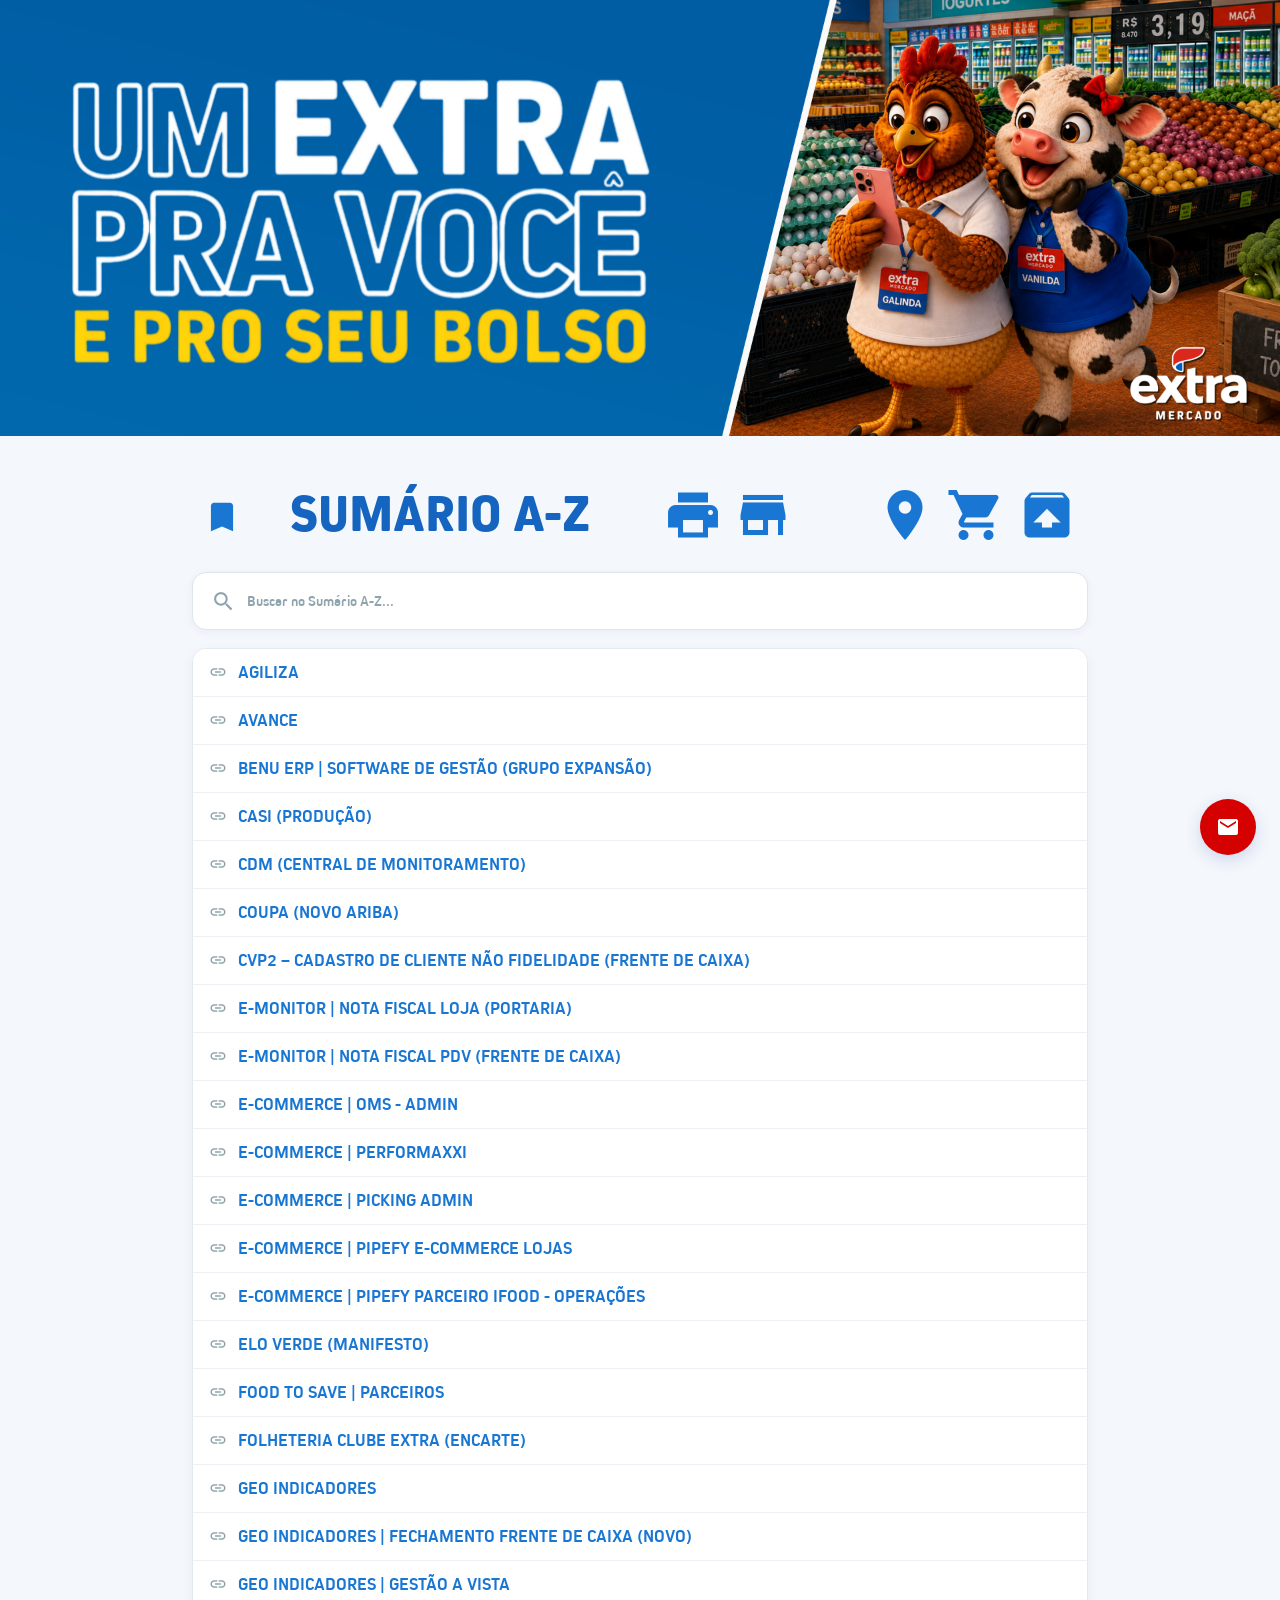
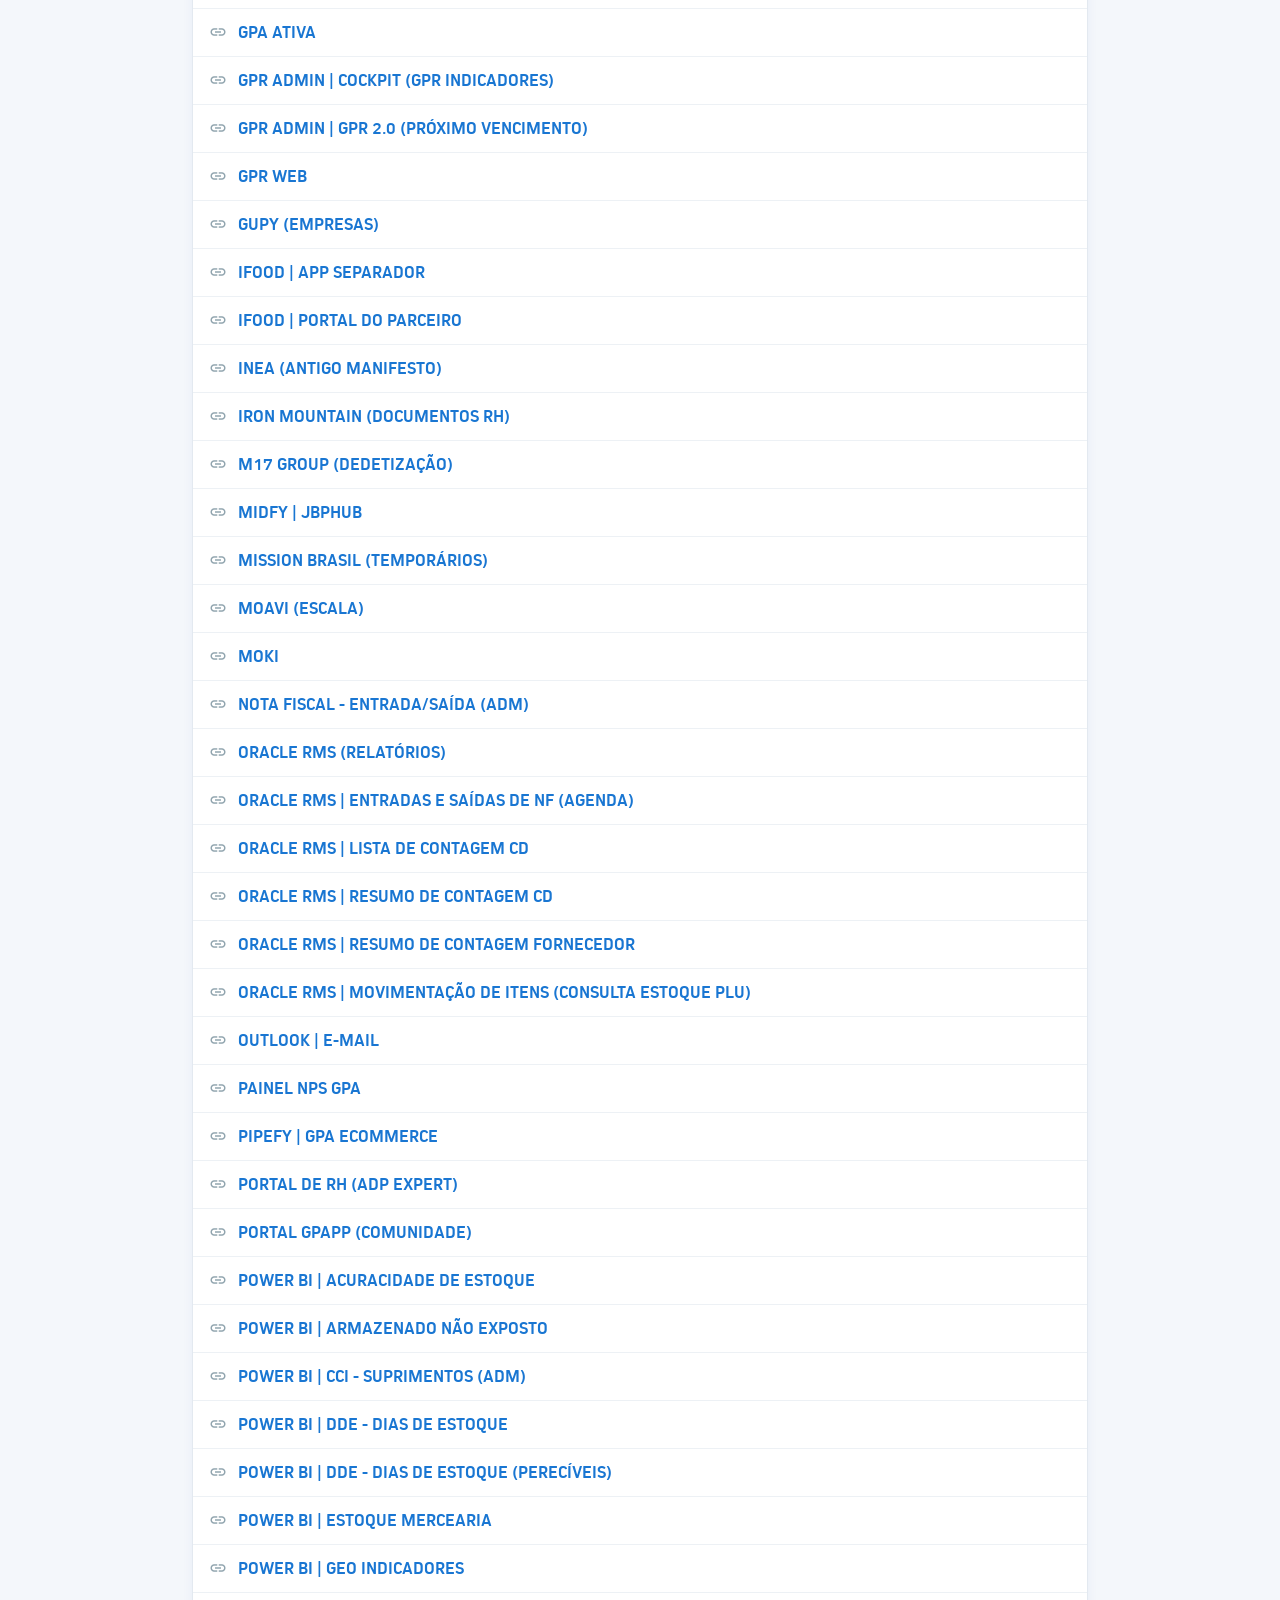
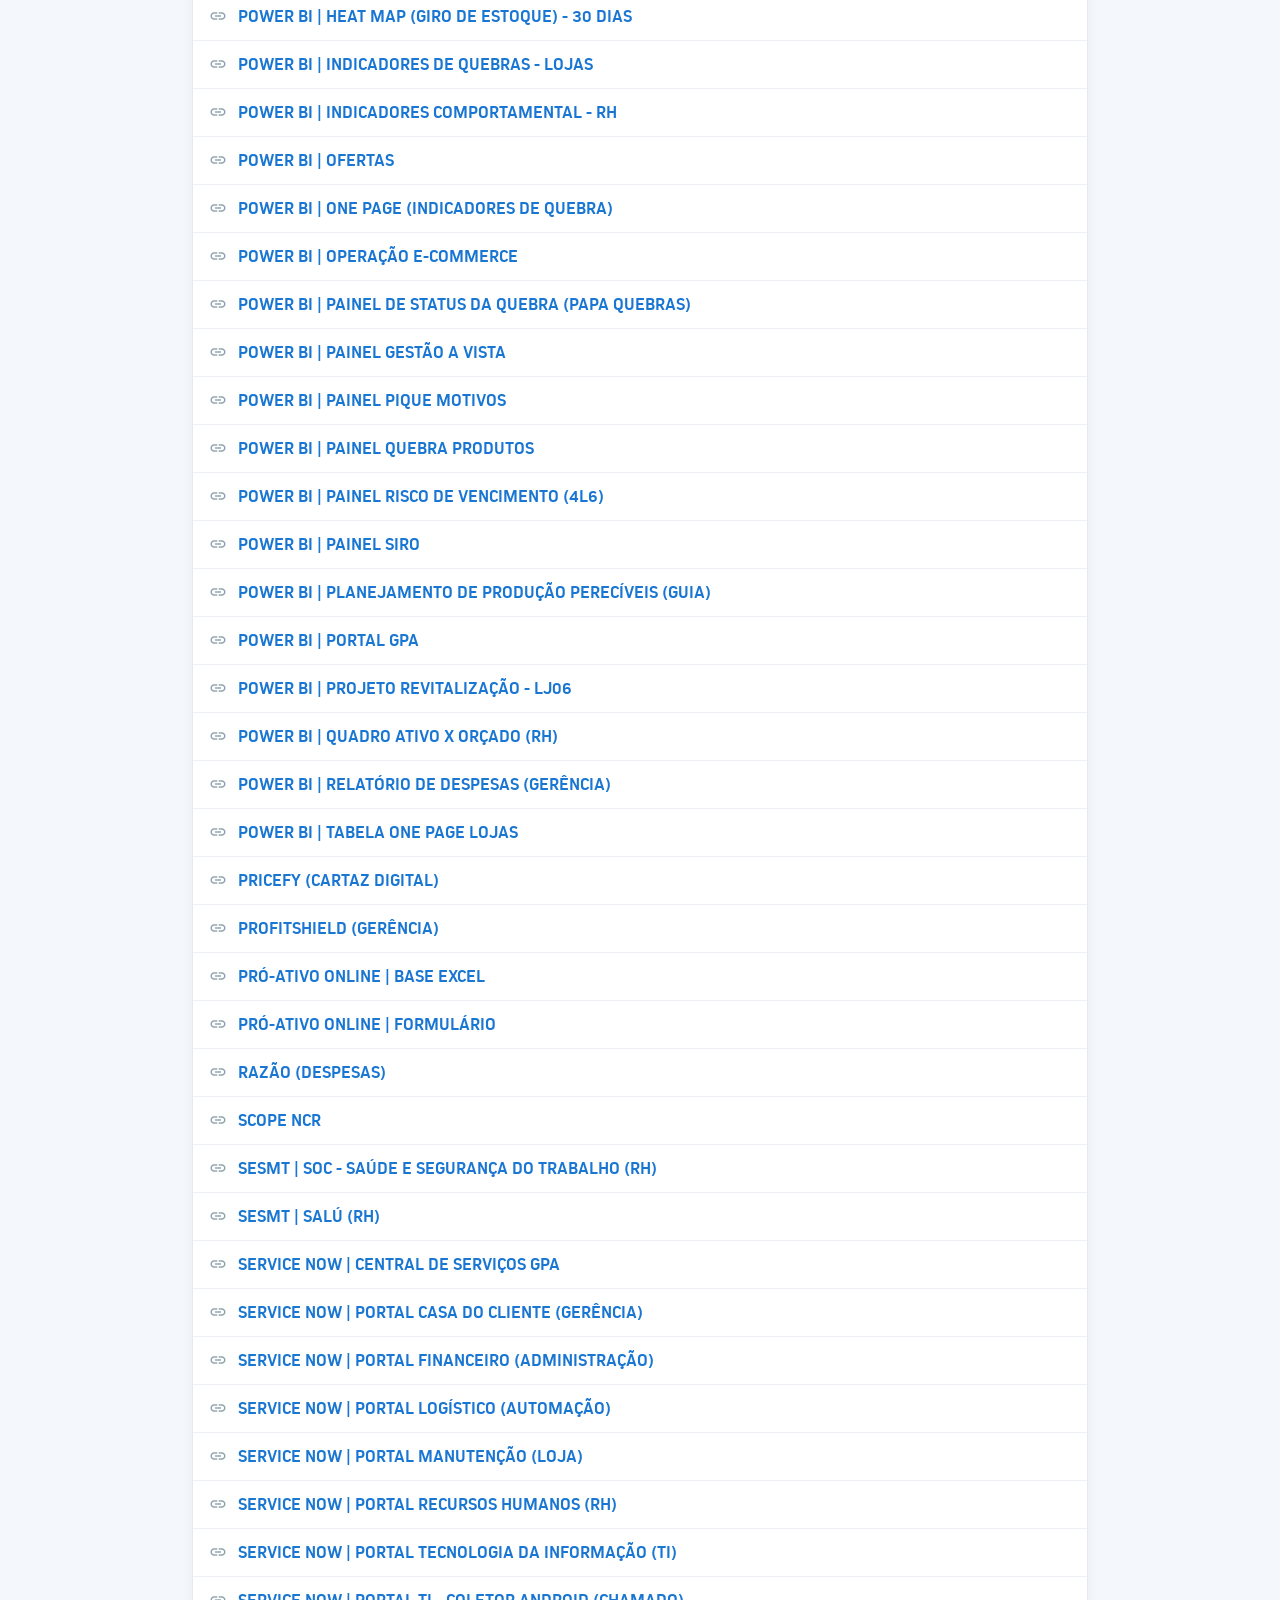
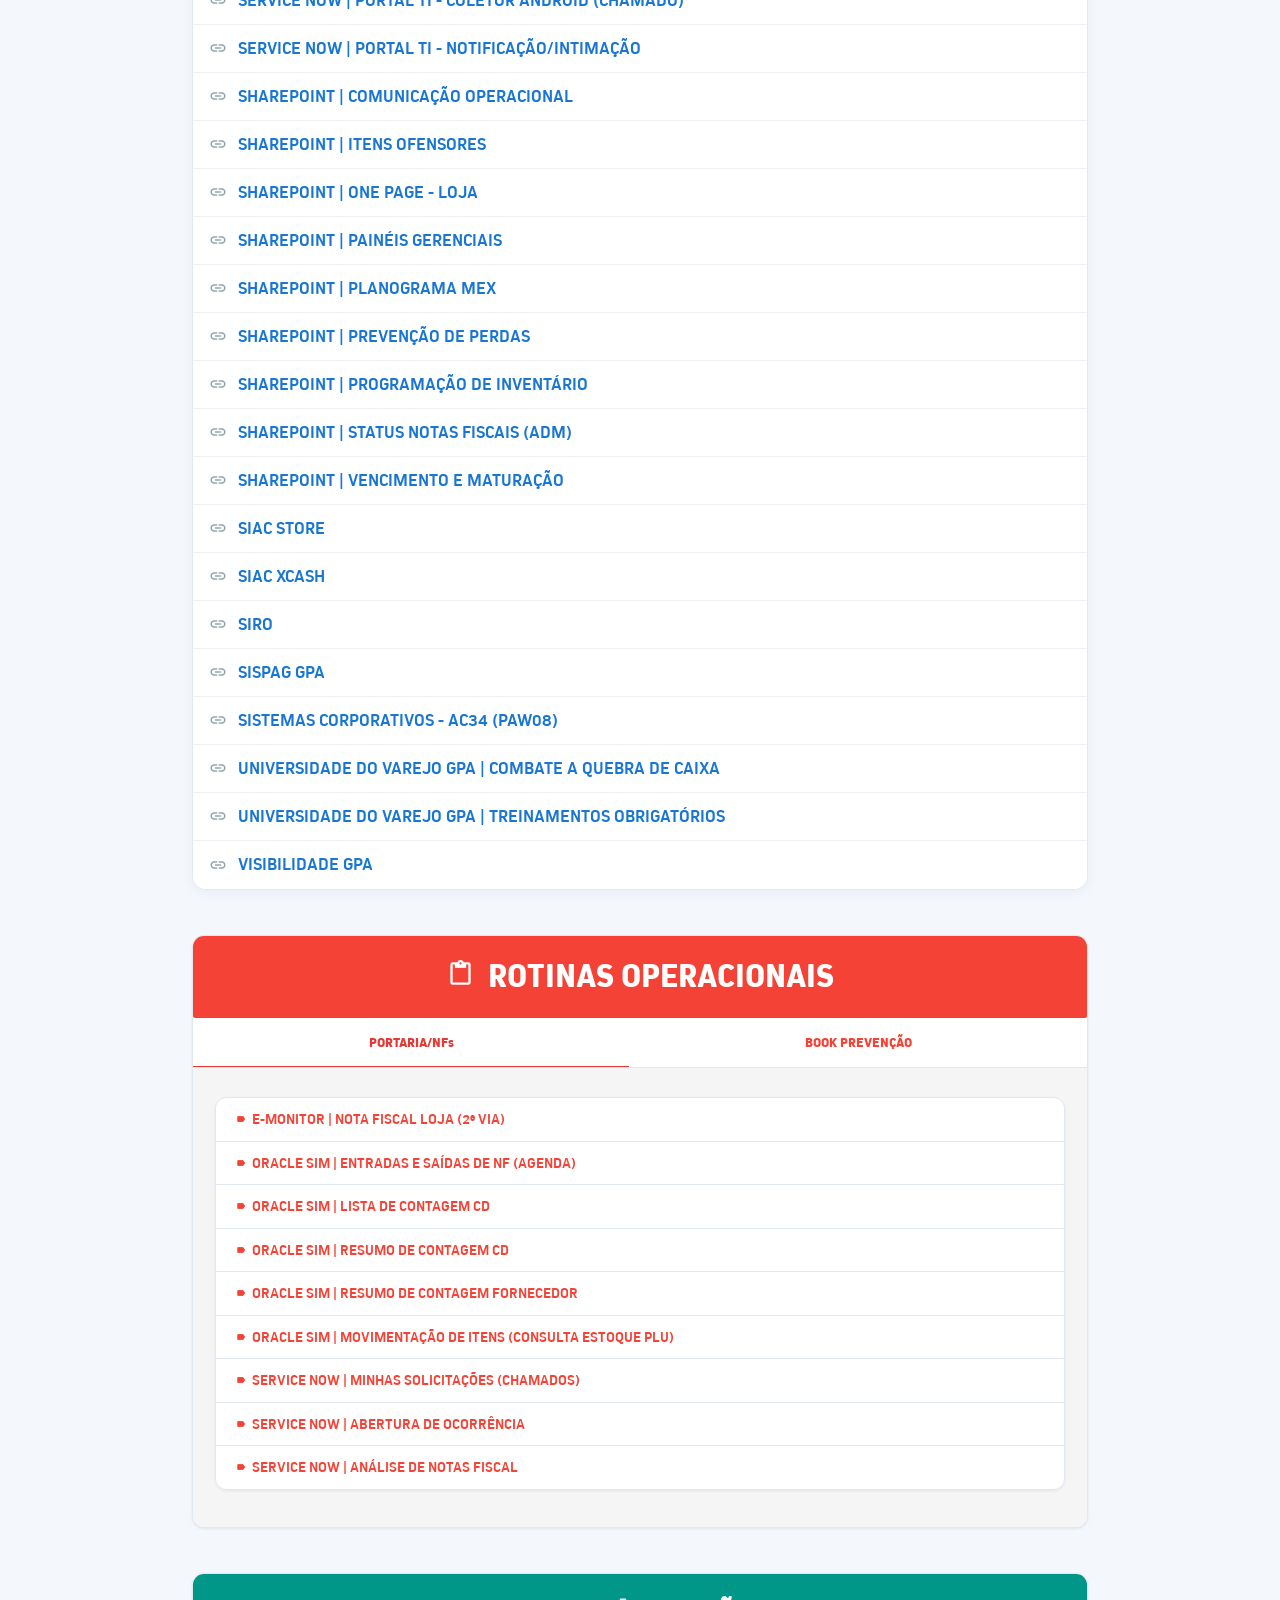
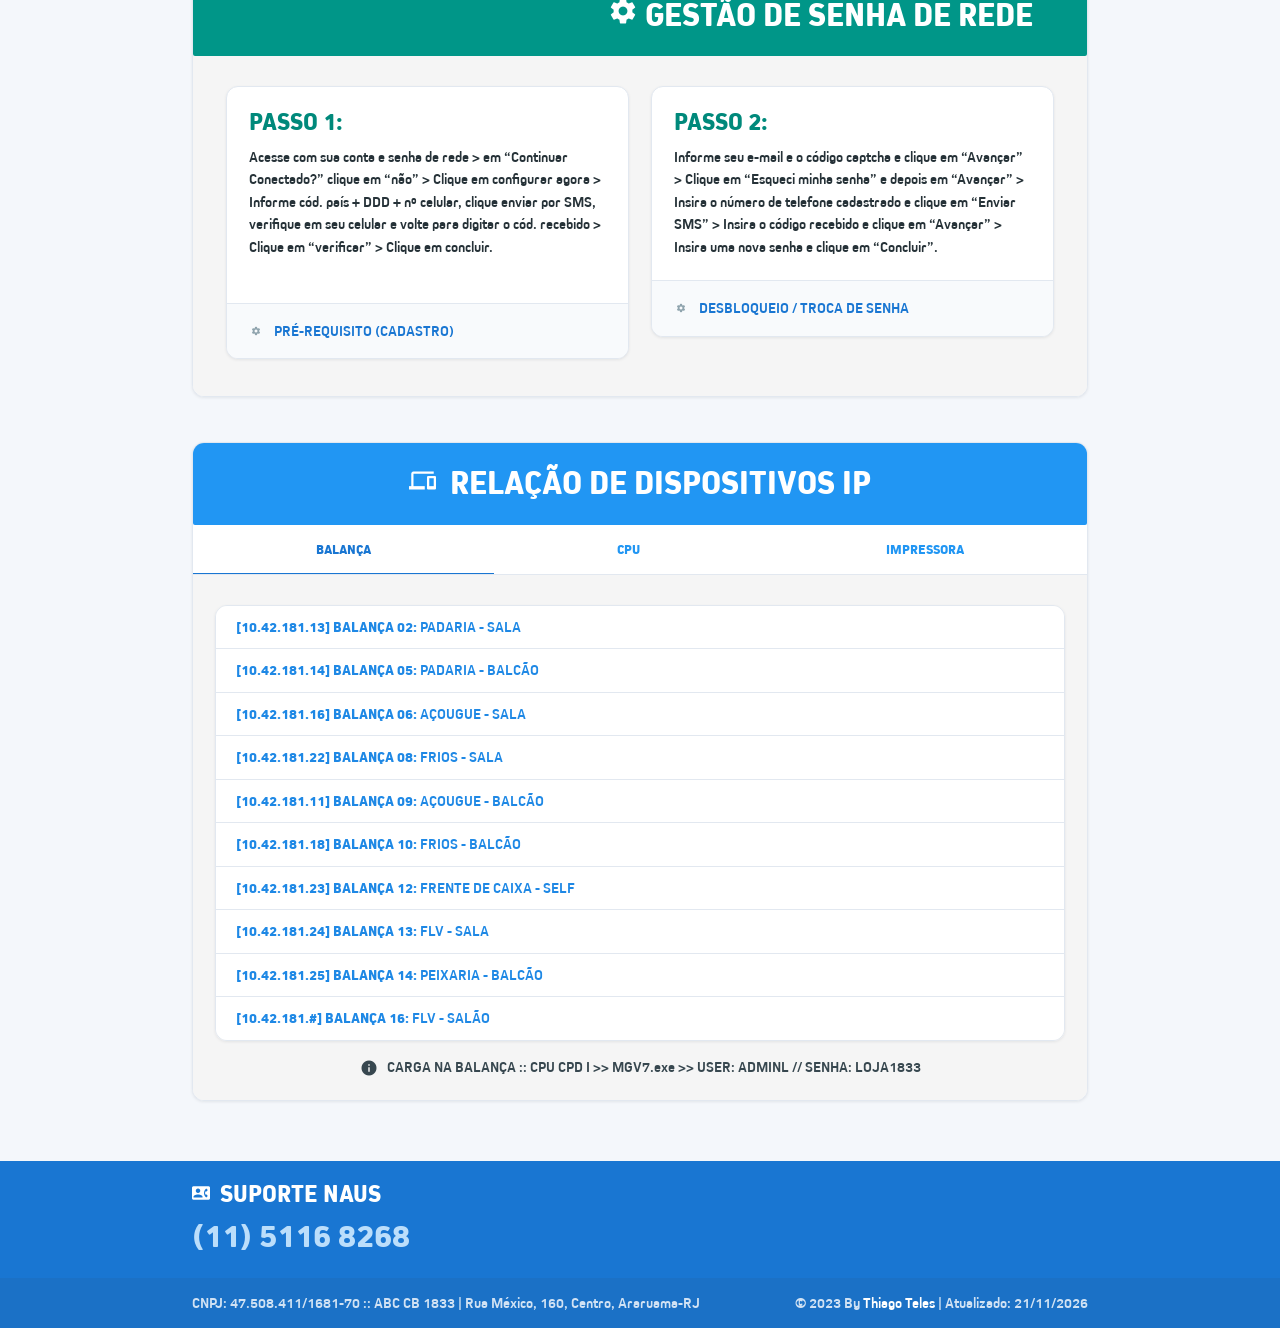
==== commit 0909ff47: "Update footer copyright information and date" ====
--- a/index.html
+++ b/index.html
@@ -398,11 +398,8 @@
 			</div><br>
 			<div class="footer-copyright">
 				<div class="container">
-					<div>
-						<div class="left">CNPJ: 47.508.411/1681-70 :: ABC CB 1833 | Rua México, 160, Centro, Araruama-RJ</div>
-						<!-- <div class="right"><a href="central_atalhos.html" target="_blank" title="Informações" class="white-text">Central Microsoft</a></div> -->
-					</div>
-					<div class="left">© 2023 By <a href="mailto: thiago.vieira1@gpabr.com" class="white-text">Thiago Teles</a> | Atualizado: 19/10/2026</div>
+					<div class="left">CNPJ: 47.508.411/1681-70 :: ABC CB 1833 | Rua México, 160, Centro, Araruama-RJ</div>
+					<div class="right">© 2023 By <a href="mailto: thiago.vieira1@gpabr.com" class="white-text">Thiago Teles</a> | Atualizado: 21/11/2026</div>
 				</div>
 			</div>
 		</footer>
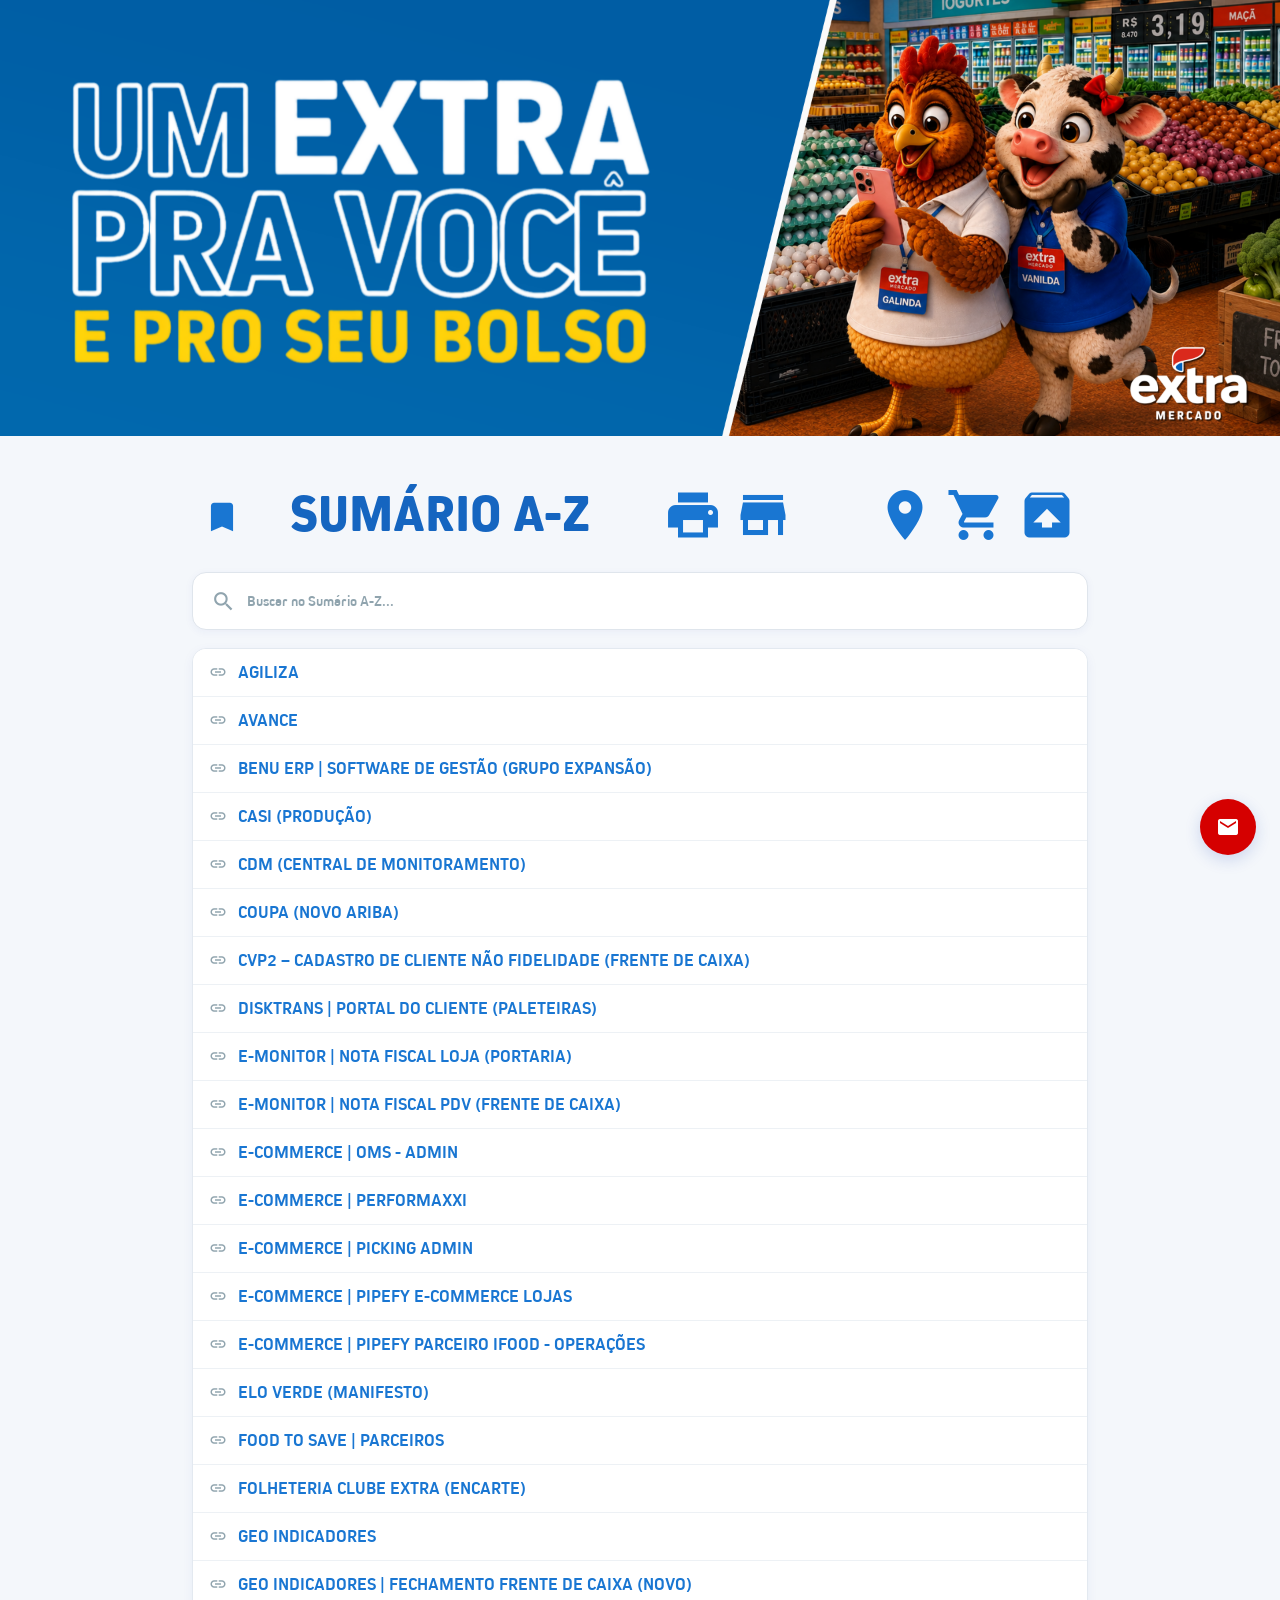
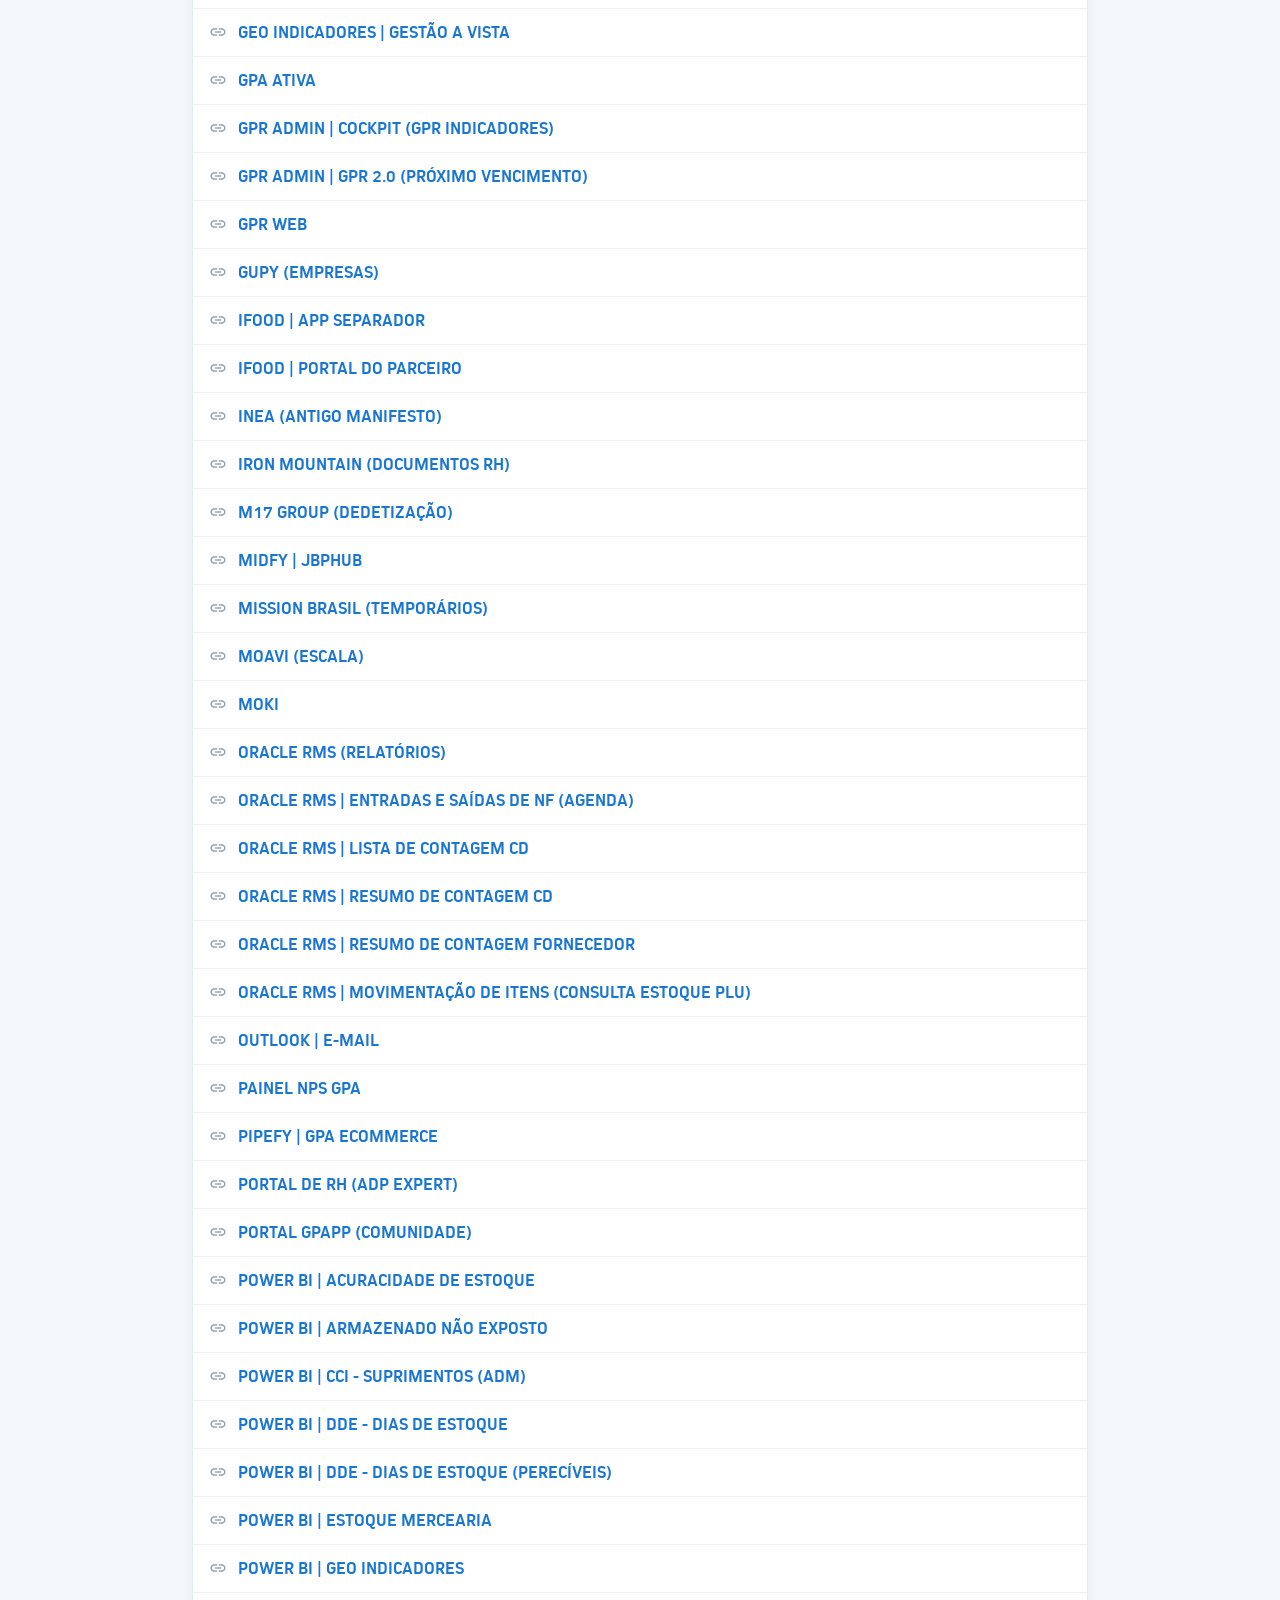
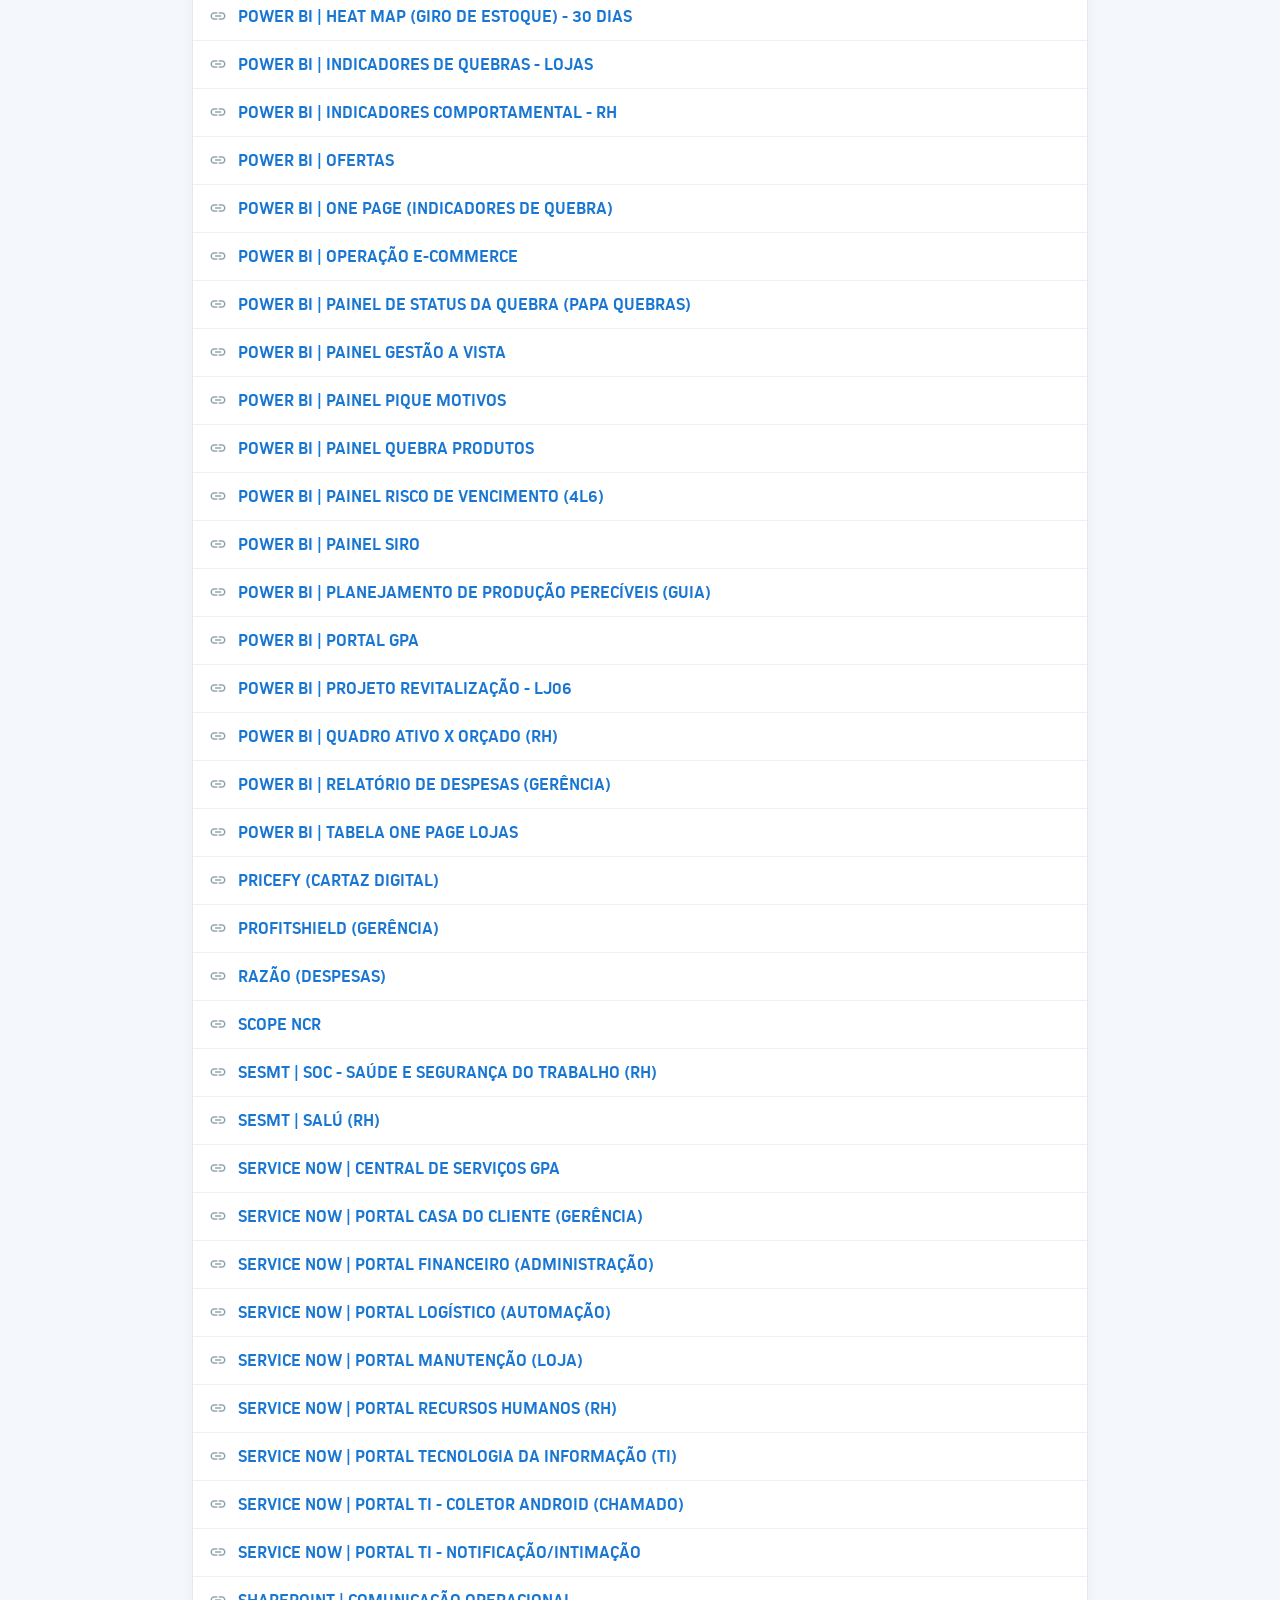
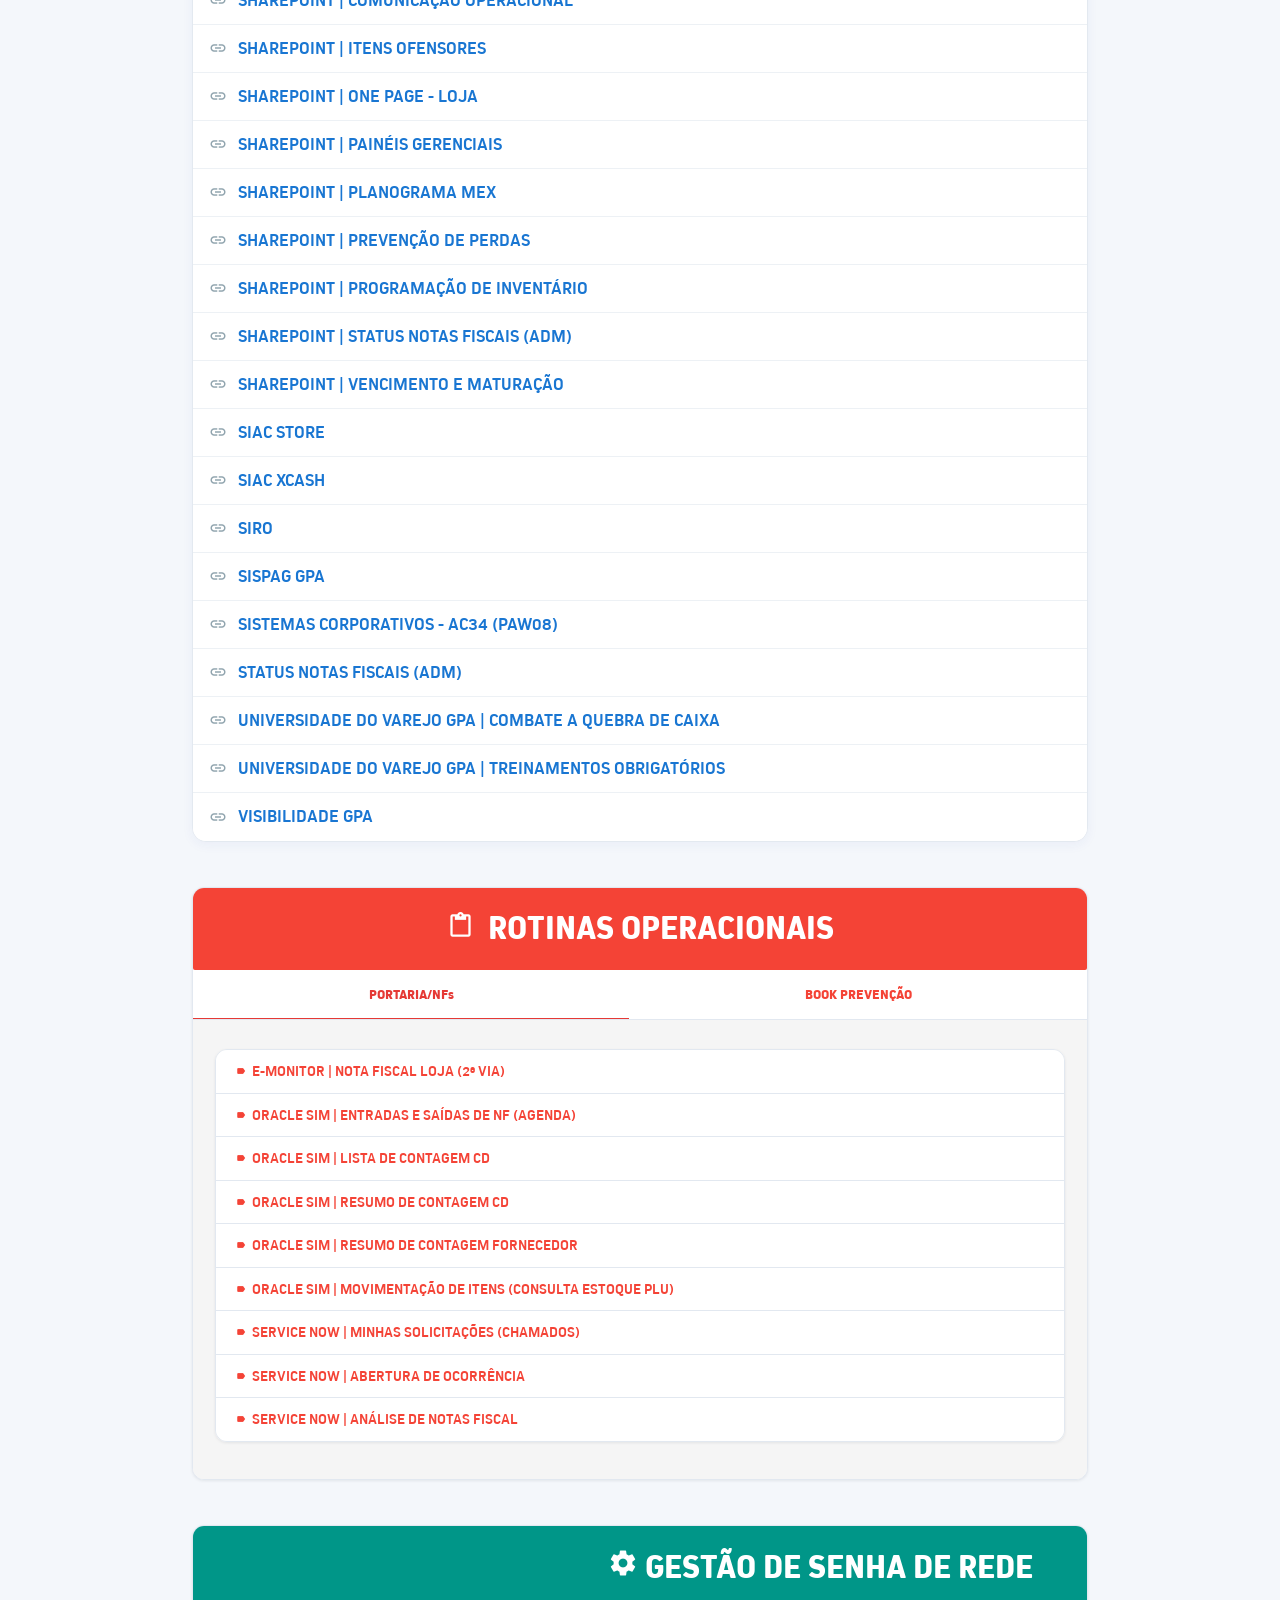
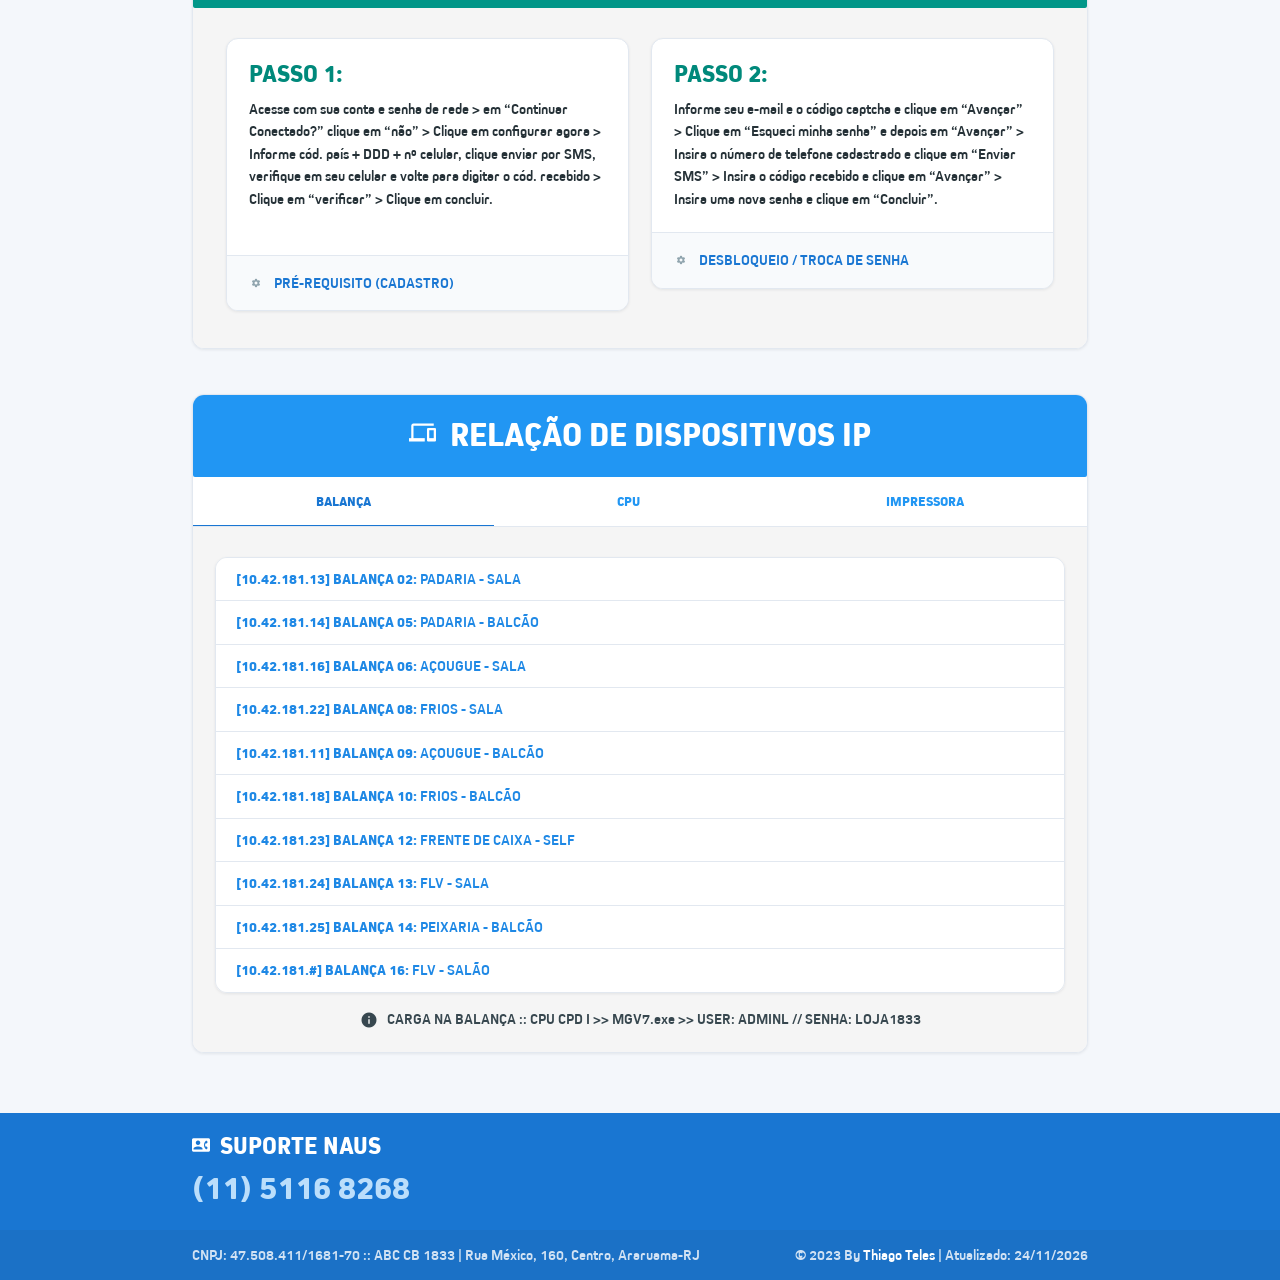
==== commit af8043ad: "Update links and footer copyright date in index.html" ====
--- a/index.html
+++ b/index.html
@@ -144,6 +144,7 @@
 					<a href="https://cdm.gpacorp.com.br/pt-BR/login" class="collection-item blue-text  "><i class="tiny material-icons">link</i> &nbsp;CDM (Central de Monitoramento)</a>
 					<a href="https://gpabr.coupahost.com/" class="collection-item blue-text  "><i class="tiny material-icons">link</i> &nbsp;COUPA (Novo Ariba)</a>
 				    <a href="https://cvp2-customer.crm.gpa.digital/login" class="collection-item blue-text  "><i class="tiny material-icons">link</i> &nbsp;CVP2 – Cadastro de Cliente Não Fidelidade (Frente de Caixa)</a>
+				    <a href="https://cvp2-customer.crm.gpa.digital/login" class="collection-item blue-text  "><i class="tiny material-icons">link</i> &nbsp;Disktrans | Portal do Cliente (Paleteiras)
 					<a href="http://nfecd-gpa.unisys.com.br/eFormseMonitor/" class="collection-item blue-text  "><i class="tiny material-icons">link</i> &nbsp;E-monitor | Nota Fiscal Loja (Portaria)</a>
 				    <a href="http://172.16.22.21/eForms_NFCeeMonitor/ProcessDocument/Index" class="collection-item blue-text  "><i class="tiny material-icons">link</i> &nbsp;E-monitor | Nota Fiscal PDV (Frente de Caixa)</a>
 					<a href="https://admin.oms.gpa.digital/authentication/login?form=false#" class="collection-item blue-text  "><i class="tiny material-icons">link</i> &nbsp;E-commerce | OMS - Admin</a>
@@ -172,7 +173,6 @@
 				    <a href="https://missionbrasil.app/missions" class="collection-item blue-text  "><i class="tiny material-icons">link</i> &nbsp;Mission Brasil (Temporários)</a>
 				    <a href="https://gpa.escalamoavi.com.br/login" class="collection-item blue-text  "><i class="tiny material-icons">link</i> &nbsp;Moavi (Escala)</a>
 					<a href="https://moki.app/pt/" class="collection-item blue-text  "><i class="tiny material-icons">link</i> &nbsp;Moki</a>
-				    <a href="file://pafs03\automate2$\PROD_CSC\ATUAL\FIS\RECEB_FIS\ATUALIZA_STATUS_NF\DATA\SAIDAS\" class="collection-item blue-text  "><i class="tiny material-icons">link</i> &nbsp;Nota Fiscal - Entrada/Saída (ADM)</a>
 					<a href="http://rmsprd/xmlpserver/servlet/report" class="collection-item blue-text  "><i class="tiny material-icons">link</i> &nbsp;Oracle RMS (Relatórios)</a>
 					<a href="http://rmsprd/xmlpserver/Guest/SIM/GPA/EntradaseSaidasdeNFporOperacao/EntradaseSaidasdeNFporOperacao.xdo" class="collection-item blue-text"><i class="tiny material-icons">link</i> &nbsp;Oracle RMS | Entradas e Saídas de Nf (Agenda)</a>
 					<a href="http://rmsprd/xmlpserver/Guest/SIM/GPA/ListadeItensparaContagemCD/ListadeItensparaContagemCD.xdo" class="collection-item blue-text"><i class="tiny material-icons">link</i> &nbsp;Oracle RMS | Lista de Contagem CD</a>
@@ -213,8 +213,6 @@
 				
 					<a href="https://gpa.pricefy.com.br/" class="collection-item blue-text  "><i class="tiny material-icons">link</i> &nbsp;Pricefy (Cartaz Digital)</a>
 					<a href="https://gpa.app.profitshield.com.br/" class="collection-item blue-text  "><i class="tiny material-icons">link</i> &nbsp;Profitshield (Gerência)</a>
-					<a href="https://gpabr-my.sharepoint.com/:x:/r/personal/thiago_vieira1_gpabr_com/_layouts/15/doc2.aspx?sourcedoc=%7B09AFC61C-8731-4F53-88AE-B9376E63DE26%7D&file=4L61833.xlsx" class="collection-item blue-text  "><i class="tiny material-icons">link</i> &nbsp;Pró-Ativo Online | Base Excel</a>
-					<a href="https://forms.cloud.microsoft/Pages/ResponsePage.aspx?id=tuZTGmJ1n0uD0OcaiJFmflQDVX3oiltJpKXcRvi1dk1UMEVOVk1GOTNNSjcxWDJBWTUzVEVGUERWNC4u" class="collection-item blue-text  "><i class="tiny material-icons">link</i> &nbsp;Pró-Ativo Online | Formulário</a>
 					<a href="http://pap102/GPA.SAP.Apresentacao/(S(eogrnheeaa5gl055tvch5s45))/Relatorio/RelatorioRazaoDLPDivisional.aspx?REL=1&UserId=252346" class="collection-item blue-text  "><i class="tiny material-icons">link</i> &nbsp;Razão (Despesas) </a>
 					<a href="http://10.101.1.31:8084/adm/login.xhtml" class="collection-item blue-text  "><i class="tiny material-icons">link</i> &nbsp;Scope NCR</a>
 				    <a href="https://sistema.soc.com.br/WebSoc/sp/711698/login" class="collection-item blue-text  "><i class="tiny material-icons">link</i> &nbsp;SESMT | SOC - Saúde e Segurança do Trabalho (RH)</a>
@@ -245,7 +243,7 @@
 					<a href="http://pa02704497/siro/" class="collection-item blue-text "><i class="tiny material-icons">link</i> &nbsp;SIRO</a>
 					<a href="https://10.101.2.16/sispag-gpa" class="collection-item blue-text  "><i class="tiny material-icons">link</i> &nbsp;SISPAG GPA</a>
 					<a href="http://paw08/if10v2/inicio/inicio.asp" class="collection-item blue-text  "><i class="tiny material-icons">link</i> &nbsp;Sistemas Corporativos - AC34 (PAW08)</a>
-					<!-- <a href="file://pafs03/automate2$/PROD_CSC/ATUAL/FIS/RECEB_FIS/ATUALIZA_STATUS_NF/DATA/SAIDAS/" class="collection-item blue-text  "><i class="tiny material-icons">link</i> &nbsp;Status Notas Fiscais (ADM)</a> -->
+					<a href="file://pafs03/automate2$/PROD_CSC/ATUAL/FIS/RECEB_FIS/ATUALIZA_STATUS_NF/DATA/SAIDAS/" class="collection-item blue-text  "><i class="tiny material-icons">link</i> &nbsp;Status Notas Fiscais (ADM)</a>
 					<a href="https://universidadedovarejogpa.com.br/app/home/canal/gpa-capacita?section=eficiencia-em-acao&trail=cqc-combate-a-quebra-no-caixa" class="collection-item blue-text  "><i class="tiny material-icons">link</i> &nbsp;Universidade do Varejo GPA | Combate a Quebra de Caixa</a>
 					<a href="https://universidadedovarejogpa.com.br/app/home/canal/home/sessao/treinamentos-obrigatorios" class="collection-item blue-text  "><i class="tiny material-icons">link</i> &nbsp;Universidade do Varejo GPA | Treinamentos Obrigatórios</a>
 					<a href="https://visibilidade.cbdnet.com.br/login" class="collection-item blue-text  "><i class="tiny material-icons">link</i> &nbsp;Visibilidade GPA</a>
@@ -399,7 +397,7 @@
 			<div class="footer-copyright">
 				<div class="container">
 					<div class="left">CNPJ: 47.508.411/1681-70 :: ABC CB 1833 | Rua México, 160, Centro, Araruama-RJ</div>
-					<div class="right">© 2023 By <a href="mailto: thiago.vieira1@gpabr.com" class="white-text">Thiago Teles</a> | Atualizado: 21/11/2026</div>
+					<div class="right">© 2023 By <a href="mailto: thiago.vieira1@gpabr.com" class="white-text">Thiago Teles</a> | Atualizado: 24/11/2026</div>
 				</div>
 			</div>
 		</footer>
